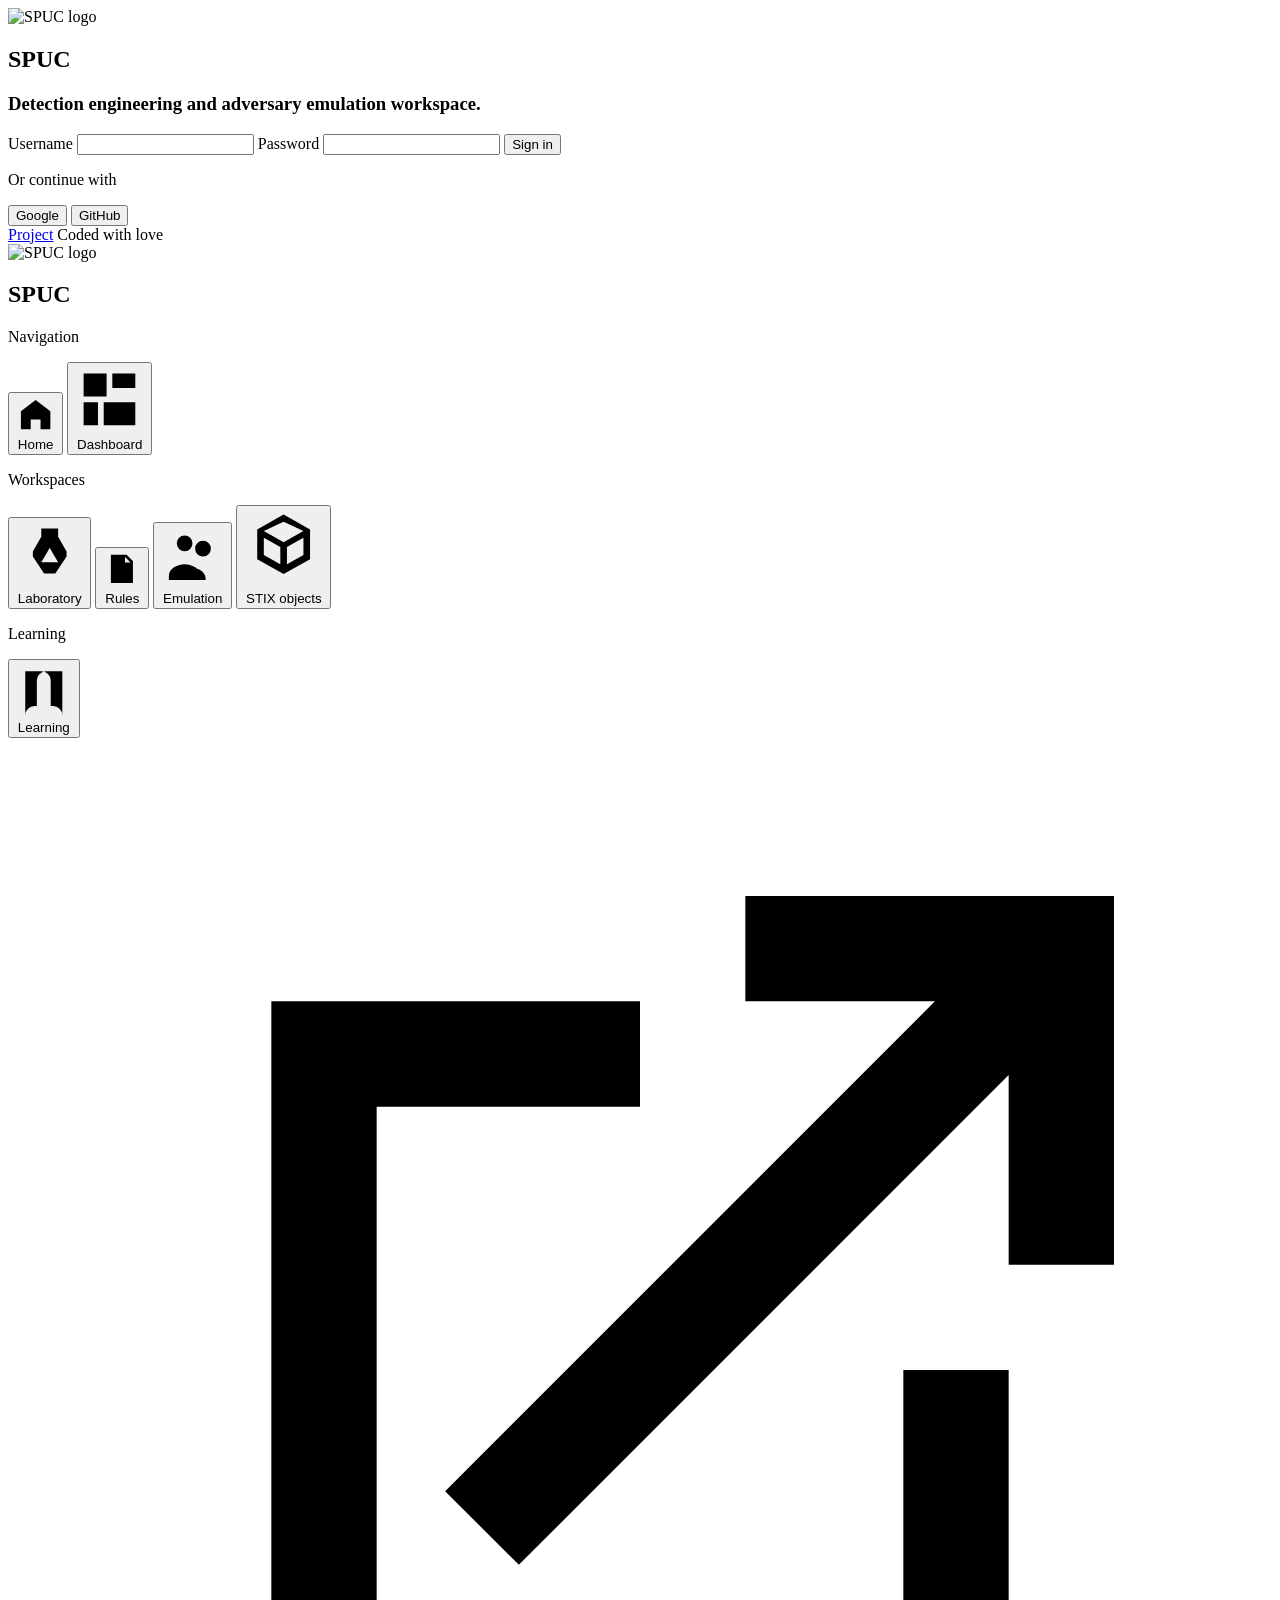
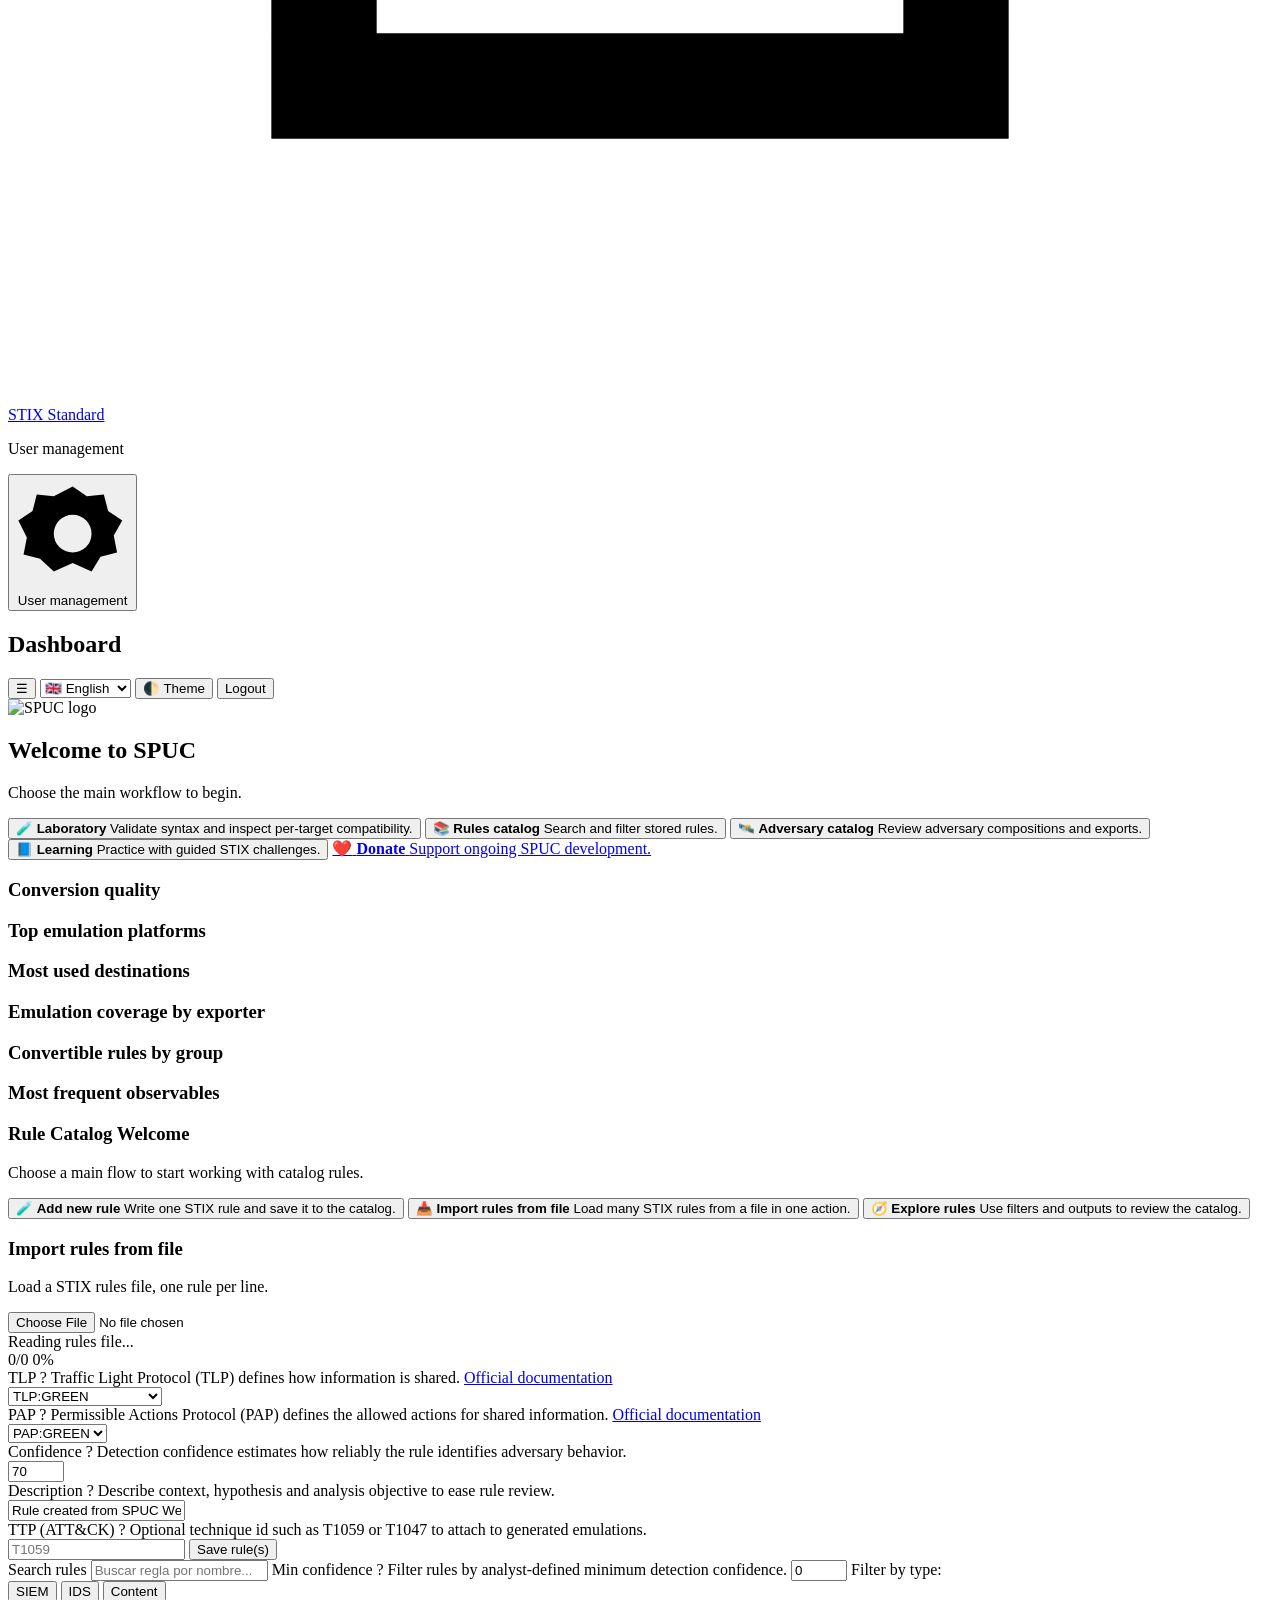
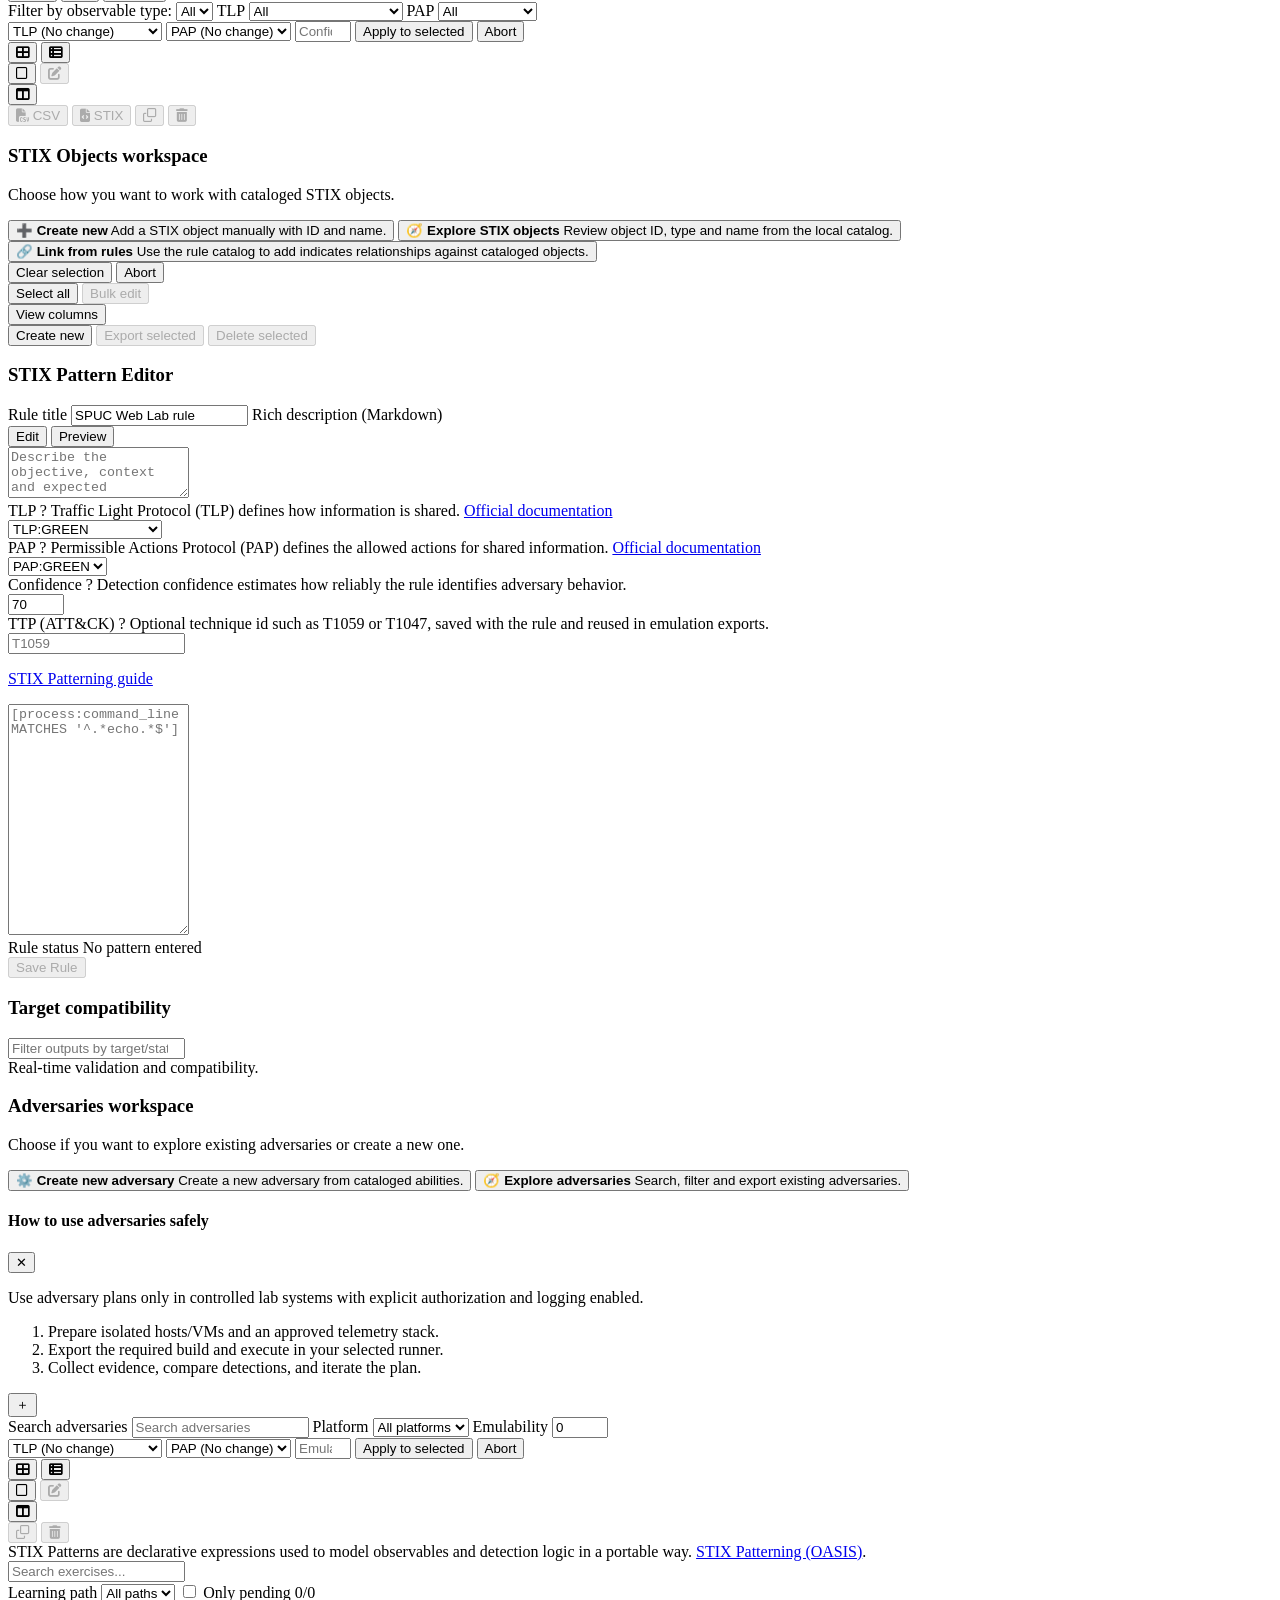
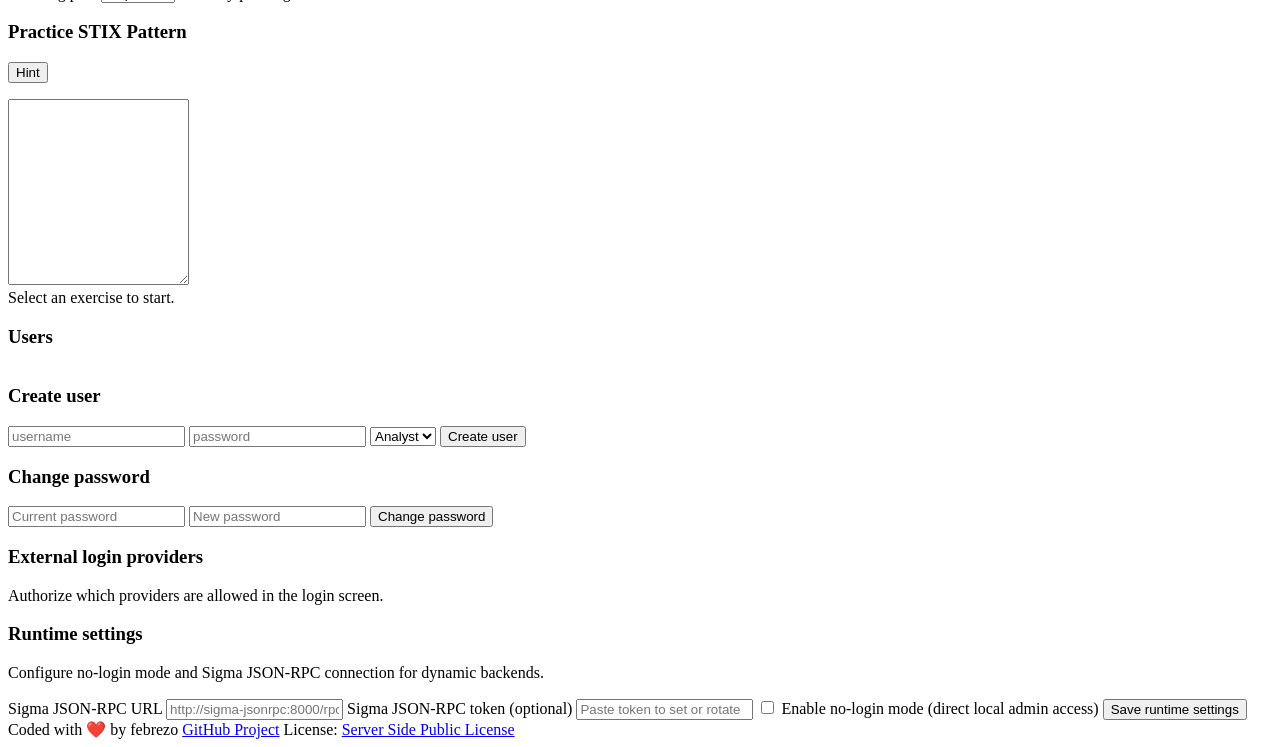
==== src/web/static/index.html @ e59d636f "Refine locale defaults and rule detail accordions" ====
<!doctype html>
<html lang="en">
<head>
  <meta charset="utf-8">
  <meta name="viewport" content="width=device-width, initial-scale=1">
  <title>SPUC: A behavioural IOC mapping lab</title>
  <link rel="stylesheet" href="https://cdnjs.cloudflare.com/ajax/libs/font-awesome/6.5.2/css/all.min.css" crossorigin="anonymous" referrerpolicy="no-referrer">
  <link rel="stylesheet" href="/styles.css">
</head>
<body>
  <div class="ambient ambient-a"></div>
  <div class="ambient ambient-b"></div>

  <main id="login-view" class="login-layout">
    <section class="login-shell">
      <header class="login-brand">
        <div class="login-brand-line">
          <img class="login-logo" src="/assets/logo-sputnik.png" alt="SPUC logo">
          <h1 data-i18n="login.title">SPUC</h1>
        </div>
        <h3 data-i18n="login.subtitle">Detection engineering and adversary emulation workspace.</h3>
      </header>

      <section class="login-card glass">
        <form id="login-form" class="login-form">
          <label for="login-username" data-i18n="login.username">Username</label>
          <input id="login-username" name="username" autocomplete="username" required>

          <label for="login-password" data-i18n="login.password">Password</label>
          <input id="login-password" name="password" type="password" autocomplete="current-password" required>

          <button type="submit" class="btn btn-primary" data-i18n="login.submit">Sign in</button>
        </form>

        <div class="oauth-group">
          <p class="muted" data-i18n="login.oauth">Or continue with</p>
          <div class="oauth-actions">
            <button type="button" class="btn btn-ghost" data-provider="google">Google</button>
            <button type="button" class="btn btn-ghost" data-provider="github">GitHub</button>
          </div>
        </div>

        <p id="login-error" class="error" hidden></p>
      </section>

      <footer class="login-footer muted">
        <span id="footer-copyright"></span>
        <a id="footer-project-link" href="#" target="_blank" rel="noreferrer" data-i18n="login.project">Project</a>
        <a id="footer-license-link" href="#" target="_blank" rel="noreferrer"></a>
        <span data-i18n="login.coded_with_love">Coded with love</span>
        <span id="footer-version"></span>
      </footer>
    </section>
  </main>

  <div id="app-view" class="app-layout hidden">
    <aside class="sidebar glass">
      <div class="sidebar-head">
        <div class="sidebar-brand-line">
          <img class="sidebar-logo" src="/assets/logo-sputnik.png" alt="SPUC logo">
          <h2>SPUC</h2>
        </div>
      </div>
      <nav class="nav-list">
        <section class="nav-section">
          <p class="nav-section-title" data-i18n="nav.section.navigation">Navigation</p>
          <button class="nav-item active" data-route="home">
            <span class="nav-icon" aria-hidden="true"><svg viewBox="0 0 24 24"><path d="M12 3l9 7v11h-6v-6H9v6H3V10l9-7z"/></svg></span>
            <span data-i18n="nav.home">Home</span>
          </button>
          <button class="nav-item" data-route="dashboard">
            <span class="nav-icon" aria-hidden="true"><svg viewBox="0 0 24 24"><path d="M3 3h8v8H3V3zm10 0h8v5h-8V3zM3 13h5v8H3v-8zm7 0h11v8H10v-8z"/></svg></span>
            <span data-i18n="nav.dashboard">Dashboard</span>
          </button>
        </section>
        <section class="nav-section">
          <p class="nav-section-title" data-i18n="nav.section.rules_ops">Workspaces</p>
          <button class="nav-item" data-route="rulelab">
            <span class="nav-icon" aria-hidden="true"><svg viewBox="0 0 24 24"><path d="M9 3h6v3l3 5.2V13l-4 6H10l-4-6v-1.8L9 6V3zm1.9 8.8L9 15h6l-1.9-3.2-1.1-1.9-1.1 1.9z"/></svg></span>
            <span data-i18n="nav.rulelab">Laboratory</span>
          </button>
          <button class="nav-item" data-route="rules">
            <span class="nav-icon" aria-hidden="true"><svg viewBox="0 0 24 24"><path d="M5 3h10l4 4v14H5V3zm9 1.5V8h3.5L14 4.5zM8 12h8v1.8H8V12zm0 4h8v1.8H8V16z"/></svg></span>
            <span data-i18n="nav.rules">Rules</span>
          </button>
          <button class="nav-item" data-route="adversaries">
            <span class="nav-icon" aria-hidden="true"><svg viewBox="0 0 24 24"><path d="M9 10a3 3 0 1 1 0-6 3 3 0 0 1 0 6zm7 2a3 3 0 1 1 0-6 3 3 0 0 1 0 6zM3 21v-1.5C3 16.9 5.9 15 9 15s6 1.9 6 4.5V21H3zm11 0v-1.2c0-1.3-.5-2.4-1.3-3.3 2.3.2 4.3 1.8 4.3 3.9V21h-3z"/></svg></span>
            <span data-i18n="nav.adversaries">Emulation</span>
          </button>
          <button class="nav-item" data-route="stix-objects">
            <span class="nav-icon" aria-hidden="true"><svg viewBox="0 0 24 24"><path d="M12 2l8 4.5v9L12 20l-8-4.5v-9L12 2zm0 2.2L6 7l6 3.4L18 7l-6-2.8zm-6 4.8v5.2l5 2.8v-5.2L6 9zm7 8l5-2.8V9l-5 2.8V17z"/></svg></span>
            <span data-i18n="nav.stix_objects">STIX objects</span>
          </button>
        </section>
        <section class="nav-section">
          <p class="nav-section-title" data-i18n="nav.section.learning">Learning</p>
          <button class="nav-item" data-route="learning">
            <span class="nav-icon" aria-hidden="true"><svg viewBox="0 0 24 24"><path d="M4 4h7a4 4 0 0 1 4 4v11H8a4 4 0 0 0-4 4V4zm16 0h-7a4 4 0 0 0-4 4v11h7a4 4 0 0 1 4 4V4z"/></svg></span>
            <span data-i18n="nav.learning">Learning</span>
          </button>
          <a class="nav-item nav-link" href="https://docs.oasis-open.org/cti/stix/v2.1/cs02/stix-v2.1-cs02.html#_e8slinrhxcc9" target="_blank" rel="noreferrer">
            <span class="nav-icon" aria-hidden="true"><svg viewBox="0 0 24 24"><path d="M14 3h7v7h-2V6.4l-9.3 9.3-1.4-1.4L17.6 5H14V3zM5 5h7v2H7v10h10v-5h2v7H5V5z"/></svg></span>
            <span data-i18n="nav.stix_standard">STIX Standard</span>
          </a>
        </section>
        <section id="admin-nav-section" class="nav-section hidden">
          <p class="nav-section-title" data-i18n="admin.section">User management</p>
          <button class="nav-item" data-route="admin">
            <span class="nav-icon" aria-hidden="true"><svg viewBox="0 0 24 24"><path d="M12 2l3 2.1 3.6-.4.9 3.5 3 2-1.8 3.2.7 3.6-3.5.9L16 20l-4-1.8L8 20l-2.9-2.7-3.5-.9.7-3.6L.5 9.2l3-2 .9-3.5 3.6.4L12 2zm0 6a4 4 0 1 0 0 8 4 4 0 0 0 0-8z"/></svg></span>
            <span data-i18n="nav.admin">User management</span>
          </button>
        </section>
      </nav>

    </aside>

    <div id="sidebar-backdrop" class="sidebar-backdrop hidden"></div>

    <section class="main-shell">
      <header class="topbar glass">
        <div>
          <h1 id="route-title">Dashboard</h1>
          <p id="route-subtitle" class="muted"></p>
        </div>
        <div class="topbar-actions">
          <button id="sidebar-toggle" class="btn btn-ghost sidebar-toggle" aria-label="Toggle menu">☰</button>
          <span id="identity-pill" class="identity-pill muted"></span>
          <select id="locale-select" class="pill-select">
            <option value="en">🇬🇧 English</option>
            <option value="es">🇪🇸 Español</option>
          </select>
          <button id="theme-toggle" class="btn btn-ghost">🌓 <span data-i18n="common.theme">Theme</span></button>
          <button id="logout-button" class="btn btn-danger" data-i18n="common.logout">Logout</button>
        </div>
      </header>

      <section id="panel-home" class="panel active workspace-center-mode">
          <article class="glass rules-welcome-card workspace-chooser-card home-welcome-card">
            <img class="home-logo" src="/assets/logo-sputnik.png" alt="SPUC logo">
            <h2 data-i18n="home.title">Welcome to SPUC</h2>
            <p class="muted" data-i18n="home.subtitle">Choose the main workflow to begin.</p>
            <div class="welcome-stack rules-welcome-actions home-actions">
              <button class="welcome-action welcome-action-row" data-action="welcome-nav" data-route="rulelab">
                <span class="welcome-icon" aria-hidden="true">🧪</span>
                <span class="welcome-copy">
                  <strong data-i18n="home.action.lab">Laboratory</strong>
                  <span class="muted" data-i18n="welcome.lab.desc">Validate syntax and inspect per-target compatibility.</span>
                </span>
              </button>
              <button class="welcome-action welcome-action-row" data-action="welcome-nav" data-route="rules-catalog">
                <span class="welcome-icon" aria-hidden="true">📚</span>
                <span class="welcome-copy">
                  <strong data-i18n="home.action.rules">Rules catalog</strong>
                  <span class="muted" data-i18n="welcome.rules.desc">Search and filter stored rules.</span>
                </span>
              </button>
              <button class="welcome-action welcome-action-row" data-action="welcome-nav" data-route="adversaries-catalog">
                <span class="welcome-icon" aria-hidden="true">🛰️</span>
                <span class="welcome-copy">
                  <strong data-i18n="home.action.adversaries">Adversary catalog</strong>
                  <span class="muted" data-i18n="welcome.adv.desc">Review adversary compositions and exports.</span>
                </span>
              </button>
              <button class="welcome-action welcome-action-row" data-action="welcome-nav" data-route="learning">
                <span class="welcome-icon" aria-hidden="true">📘</span>
                <span class="welcome-copy">
                  <strong data-i18n="home.action.learning">Learning</strong>
                  <span class="muted" data-i18n="welcome.learn.desc">Practice with guided STIX challenges.</span>
                </span>
              </button>
              <a class="welcome-action welcome-action-row home-link" href="https://github.com/sponsors/febrezo" target="_blank" rel="noreferrer">
                <span class="welcome-icon" aria-hidden="true">❤️</span>
                <span class="welcome-copy">
                  <strong data-i18n="home.action.donate">Donate</strong>
                  <span class="muted" data-i18n="home.action.donate.desc">Support ongoing SPUC development.</span>
                </span>
              </a>
            </div>
          </article>
      </section>

      <section id="panel-dashboard" class="panel">
        <article id="welcome-card" class="welcome-card glass"></article>
        <section class="kpi-grid" id="kpi-grid"></section>
        <section class="chart-grid">
          <article class="chart-card glass">
            <header><h3 data-i18n="dashboard.chart.status">Conversion quality</h3></header>
            <div id="status-chart" class="bar-chart"></div>
          </article>
          <article class="chart-card glass">
            <header><h3 data-i18n="dashboard.chart.platforms">Top emulation platforms</h3></header>
            <div id="platform-chart" class="bar-chart"></div>
          </article>
          <article class="chart-card glass">
            <header><h3 data-i18n="dashboard.chart.targets">Most used destinations</h3></header>
            <div id="target-chart" class="bar-chart"></div>
          </article>
          <article class="chart-card glass">
            <header><h3 data-i18n="dashboard.chart.emulation_coverage">Emulation coverage by exporter</h3></header>
            <div id="emulation-coverage-chart" class="bar-chart"></div>
          </article>
          <article class="chart-card glass">
            <header><h3 data-i18n="dashboard.chart.convertible_rules">Convertible rules by group</h3></header>
            <div id="convertible-rules-chart" class="bar-chart"></div>
          </article>
          <article class="chart-card glass">
            <header><h3 data-i18n="dashboard.chart.observables">Most frequent observables</h3></header>
            <div id="observable-chart" class="bar-chart"></div>
          </article>
        </section>
      </section>

      <section id="panel-rules" class="panel">
        <article id="rules-welcome-card" class="glass rules-welcome-card workspace-chooser-card">
          <header>
            <h3 data-i18n="rules.welcome.title">Rule Catalog Welcome</h3>
            <p class="muted" data-i18n="rules.welcome.subtitle">Choose a main flow to start working with catalog rules.</p>
          </header>
          <div class="welcome-stack rules-welcome-actions">
            <button class="welcome-action welcome-action-row" data-action="welcome-nav" data-route="rulelab">
              <span class="welcome-icon" aria-hidden="true">🧪</span>
              <span class="welcome-copy">
                <strong data-i18n="rules.welcome.new.title">Add new rule</strong>
                <span class="muted" data-i18n="rules.welcome.new.desc">Write one STIX rule and save it to the catalog.</span>
              </span>
            </button>
            <button class="welcome-action welcome-action-row" data-action="welcome-nav" data-route="rules-import">
              <span class="welcome-icon" aria-hidden="true">📥</span>
              <span class="welcome-copy">
                <strong data-i18n="rules.welcome.file.title">Import rules from file</strong>
                <span class="muted" data-i18n="rules.welcome.file.desc">Load many STIX rules from a file in one action.</span>
              </span>
            </button>
            <button class="welcome-action welcome-action-row" data-action="welcome-nav" data-route="rules-catalog">
              <span class="welcome-icon" aria-hidden="true">🧭</span>
              <span class="welcome-copy">
                <strong data-i18n="rules.welcome.explore.title">Explore rules</strong>
                <span class="muted" data-i18n="rules.welcome.explore.desc">Use filters and outputs to review the catalog.</span>
              </span>
            </button>
          </div>
        </article>

        <article id="rules-ingest-card" class="glass rules-ingest-card">
          <header>
            <h3 data-i18n="rules.welcome.file.title">Import rules from file</h3>
          </header>
          <p class="muted" data-i18n="rules.import.help">Load a STIX rules file, one rule per line.</p>
          <div id="rules-ingest-file" class="rules-ingest-panel">
            <input id="rules-new-file" type="file" accept=".txt,.stix,.patterns,.md,.csv,.jsonl">
          </div>
          <div id="rules-import-progress" class="rules-import-progress hidden" aria-live="polite">
            <div id="rules-import-status" class="rules-import-status" data-i18n="rules.import.progress.reading">Reading rules file...</div>
            <div class="rules-import-track">
              <span id="rules-import-bar" class="rules-import-bar" style="width:0%"></span>
            </div>
            <div class="rules-import-meta">
              <span id="rules-import-count">0/0</span>
              <span id="rules-import-percent">0%</span>
            </div>
          </div>
          <div class="rules-ingest-meta">
            <label class="rules-filter-field">
              <div class="meta-head">
                <span>TLP</span>
                <span class="help-tip" tabindex="0" aria-label="Info about TLP">
                  <span class="help-tip-icon">?</span>
                  <span class="help-tip-content">
                    <span data-i18n="help.tlp.body">Traffic Light Protocol (TLP) defines how information is shared.</span>
                    <a href="https://www.first.org/tlp/" target="_blank" rel="noreferrer" data-i18n="help.official_doc">Official documentation</a>
                  </span>
                </span>
              </div>
              <select id="rules-new-tlp" class="level-select tlp-select level-green" data-action="level-select">
                <option value="TLP:CLEAR">TLP:CLEAR</option>
                <option value="TLP:GREEN" selected>TLP:GREEN</option>
                <option value="TLP:AMBER">TLP:AMBER</option>
                <option value="TLP:AMBER+STRICT">TLP:AMBER+STRICT</option>
                <option value="TLP:RED">TLP:RED</option>
              </select>
            </label>
            <label class="rules-filter-field">
              <div class="meta-head">
                <span>PAP</span>
                <span class="help-tip" tabindex="0" aria-label="Info about PAP">
                  <span class="help-tip-icon">?</span>
                  <span class="help-tip-content">
                    <span data-i18n="help.pap.body">Permissible Actions Protocol (PAP) defines the allowed actions for shared information.</span>
                    <a href="https://www.cisa.gov/resources-tools/resources/tlp-and-pap-overview" target="_blank" rel="noreferrer" data-i18n="help.official_doc">Official documentation</a>
                  </span>
                </span>
              </div>
              <select id="rules-new-pap" class="level-select pap-select level-green" data-action="level-select">
                <option value="PAP:CLEAR">PAP:CLEAR</option>
                <option value="PAP:GREEN" selected>PAP:GREEN</option>
                <option value="PAP:AMBER">PAP:AMBER</option>
                <option value="PAP:RED">PAP:RED</option>
              </select>
            </label>
            <label>
              <div class="meta-head">
                <span data-i18n="rulelab.confidence">Confidence</span>
                <span class="help-tip" tabindex="0" aria-label="Info about detection confidence">
                  <span class="help-tip-icon">?</span>
                  <span class="help-tip-content">
                    <span data-i18n="help.confidence.body">Detection confidence estimates how reliably the rule identifies adversary behavior.</span>
                  </span>
                </span>
              </div>
              <input id="rules-new-confidence" type="number" min="0" max="100" value="70">
            </label>
            <label>
              <div class="meta-head">
                <span data-i18n="rulelab.description">Description</span>
                <span class="help-tip" tabindex="0" aria-label="Info about description">
                  <span class="help-tip-icon">?</span>
                  <span class="help-tip-content">
                    <span data-i18n="help.description.body">Describe context, hypothesis and analysis objective to ease rule review.</span>
                  </span>
                </span>
              </div>
              <input id="rules-new-description" value="Rule created from SPUC Web Rules">
            </label>
            <label>
              <div class="meta-head">
                <span>TTP (ATT&CK)</span>
                <span class="help-tip" tabindex="0" aria-label="Info about TTP">
                  <span class="help-tip-icon">?</span>
                  <span class="help-tip-content">
                    <span>Optional technique id such as T1059 or T1047 to attach to generated emulations.</span>
                  </span>
                </span>
              </div>
              <input id="rules-new-ttp" list="ttp-options" placeholder="T1059">
            </label>
            <button id="rules-new-save" class="btn btn-success" data-i18n="rules.save_many">Save rule(s)</button>
          </div>
        </article>

        <section id="rules-explore-shell">
          <div class="toolbar-card glass rules-toolbar-modern">
            <label class="rules-filter-field">
              <span data-i18n="rules.search">Search rules</span>
              <input id="rules-search" type="search" data-i18n-placeholder="rules.search" placeholder="Buscar regla por nombre..." list="rules-name-options">
              <datalist id="rules-name-options"></datalist>
            </label>
            <label class="rules-filter-field">
              <span class="meta-head">
                <span data-i18n="rules.min_confidence">Min confidence</span>
                <span class="help-tip" tabindex="0" aria-label="Info about confidence">
                  <span class="help-tip-icon">?</span>
                  <span class="help-tip-content">
                    <span data-i18n="help.confidence.filter">Filter rules by analyst-defined minimum detection confidence.</span>
                  </span>
                </span>
              </span>
              <input id="rules-min-confidence" type="number" min="0" max="100" value="0" aria-label="min confidence">
            </label>
            <label class="rules-filter-field rules-filter-group">
              <span data-i18n="rules.filter_by_type">Filter by type:</span>
              <div class="rules-type-row">
                <button class="btn btn-ghost active" data-action="rules-type-toggle" data-type="siem">SIEM</button>
                <button class="btn btn-ghost active" data-action="rules-type-toggle" data-type="ids">IDS</button>
                <button class="btn btn-ghost active" data-action="rules-type-toggle" data-type="content" data-i18n="rules.type.content">Content</button>
              </div>
            </label>
            <label class="rules-filter-field">
              <span data-i18n="rules.filter_by_observable">Filter by observable type:</span>
              <select id="rules-filter-observable">
                <option value="" data-i18n="common.all">All</option>
              </select>
            </label>
            <label class="rules-filter-field">
              <span>TLP</span>
              <select id="rules-filter-tlp" class="level-select tlp-select level-clear">
                <option value="ALL" selected data-i18n="common.all">All</option>
                <option value="TLP:CLEAR">TLP:CLEAR</option>
                <option value="TLP:GREEN">TLP:GREEN</option>
                <option value="TLP:AMBER">TLP:AMBER</option>
                <option value="TLP:AMBER+STRICT">TLP:AMBER+STRICT</option>
                <option value="TLP:RED">TLP:RED</option>
              </select>
            </label>
            <label class="rules-filter-field">
              <span>PAP</span>
              <select id="rules-filter-pap" class="level-select pap-select level-clear">
                <option value="ALL" selected data-i18n="common.all">All</option>
                <option value="PAP:CLEAR">PAP:CLEAR</option>
                <option value="PAP:GREEN">PAP:GREEN</option>
                <option value="PAP:AMBER">PAP:AMBER</option>
                <option value="PAP:RED">PAP:RED</option>
              </select>
            </label>
          </div>
          <article class="table-card glass">
            <div class="rules-bulk-actions">
              <div id="rules-bulk-edit" class="rules-bulk-edit hidden">
                <span id="rules-bulk-count" class="muted"></span>
                <select id="rules-bulk-tlp" class="level-select tlp-select level-clear">
                  <option value="KEEP" data-i18n="rules.bulk.tlp_keep">TLP (No change)</option>
                  <option value="TLP:CLEAR">TLP:CLEAR</option>
                  <option value="TLP:GREEN">TLP:GREEN</option>
                  <option value="TLP:AMBER">TLP:AMBER</option>
                  <option value="TLP:AMBER+STRICT">TLP:AMBER+STRICT</option>
                  <option value="TLP:RED">TLP:RED</option>
                </select>
                <select id="rules-bulk-pap" class="level-select pap-select level-clear">
                  <option value="KEEP" data-i18n="rules.bulk.pap_keep">PAP (No change)</option>
                  <option value="PAP:CLEAR">PAP:CLEAR</option>
                  <option value="PAP:GREEN">PAP:GREEN</option>
                  <option value="PAP:AMBER">PAP:AMBER</option>
                  <option value="PAP:RED">PAP:RED</option>
                </select>
                <input id="rules-bulk-confidence" type="number" min="0" max="100" data-i18n-placeholder="rules.bulk.confidence.placeholder" placeholder="Confidence">
                <button id="rules-bulk-apply" class="btn btn-primary" data-i18n="rules.bulk.apply">Apply to selected</button>
                <button id="rules-bulk-cancel" class="btn btn-danger" data-action="rules-bulk-cancel" data-i18n="rules.bulk.cancel">Abort</button>
              </div>
              <div class="rules-actions-left">
                <div class="rules-view-mode" role="group" aria-label="Rule view mode">
                  <button id="rules-view-cards" class="btn btn-ghost icon-only active" data-action="rules-view-mode" data-mode="cards" data-i18n-title="rules.view.cards" aria-label="Cards" title="Cards"><i class="fa-solid fa-table-cells-large" aria-hidden="true"></i></button>
                  <button id="rules-view-table" class="btn btn-ghost icon-only" data-action="rules-view-mode" data-mode="table" data-i18n-title="rules.view.table" aria-label="Table" title="Table"><i class="fa-solid fa-table-list" aria-hidden="true"></i></button>
                </div>
                <button id="rules-select-all-toggle" class="btn btn-ghost icon-only" data-action="rules-select-all-toggle" data-i18n-title="rules.bulk.select_all" aria-label="Select all" title="Select all"><i class="fa-regular fa-square" aria-hidden="true"></i></button>
                <button id="rules-bulk-toggle" class="btn btn-ghost icon-only" data-action="rules-bulk-toggle" data-i18n-title="rules.bulk.enable" aria-label="Bulk edit" title="Bulk edit" disabled><i class="fa-solid fa-pen-to-square" aria-hidden="true"></i></button>
                <div class="column-picker">
                  <button id="rules-columns-toggle" class="btn btn-ghost icon-only" data-action="rules-columns-toggle" data-i18n-title="common.show_hide_columns" aria-label="View columns" title="View columns"><i class="fa-solid fa-table-columns" aria-hidden="true"></i></button>
                  <div id="rules-columns-menu" class="column-menu hidden"></div>
                </div>
              </div>
              <div class="rules-actions-right">
                <button id="rules-export-selected-csv" class="btn btn-success" data-action="rules-export-selected-csv" data-i18n-title="rules.export_selected.download_csv" aria-label="CSV" title="CSV" disabled><i class="fa-solid fa-file-csv" aria-hidden="true"></i> CSV</button>
                <button id="rules-export-selected-stix" class="btn btn-warning" data-action="rules-export-selected-stix" data-i18n-title="rules.export_selected.download_bundle" aria-label="STIX" title="STIX" disabled><i class="fa-solid fa-file-code" aria-hidden="true"></i> STIX</button>
                <button id="rules-duplicate-selected" class="btn btn-ghost icon-only" data-action="rules-duplicate-selected" aria-label="Duplicate selected" title="Duplicate selected" disabled><i class="fa-regular fa-clone" aria-hidden="true"></i></button>
                <button id="rules-delete-selected" class="btn btn-danger icon-only" data-i18n-title="rules.bulk.delete_selected" aria-label="Delete selected" title="Delete selected" disabled><i class="fa-solid fa-trash-can" aria-hidden="true"></i></button>
              </div>
            </div>
            <div class="table-meta" id="rules-meta"></div>
            <div class="table-wrap" id="rules-table-wrap"><table id="rules-table"></table></div>
            <div id="rules-cards" class="rules-cards hidden"></div>
            <div class="pager" id="rules-pager"></div>
          </article>
        </section>
      </section>

      <section id="panel-stix-objects" class="panel">
        <article id="stix-objects-welcome-card" class="glass rules-welcome-card workspace-chooser-card">
          <header>
            <h3 data-i18n="stix_objects.welcome.title">STIX Objects workspace</h3>
            <p class="muted" data-i18n="stix_objects.welcome.subtitle">Choose how you want to work with cataloged STIX objects.</p>
          </header>
          <div class="welcome-stack rules-welcome-actions">
            <button class="welcome-action welcome-action-row" data-action="stix-create-open">
              <span class="welcome-icon" aria-hidden="true">➕</span>
              <span class="welcome-copy">
                <strong data-i18n="stix_objects.welcome.create.title">Create new</strong>
                <span class="muted" data-i18n="stix_objects.welcome.create.desc">Add a STIX object manually with ID and name.</span>
              </span>
            </button>
            <button class="welcome-action welcome-action-row" data-action="welcome-nav" data-route="stix-objects-catalog">
              <span class="welcome-icon" aria-hidden="true">🧭</span>
              <span class="welcome-copy">
                <strong data-i18n="stix_objects.welcome.catalog.title">Explore STIX objects</strong>
                <span class="muted" data-i18n="stix_objects.welcome.catalog.desc">Review object ID, type and name from the local catalog.</span>
              </span>
            </button>
            <button class="welcome-action welcome-action-row" data-action="welcome-nav" data-route="rules-catalog">
              <span class="welcome-icon" aria-hidden="true">🔗</span>
              <span class="welcome-copy">
                <strong data-i18n="stix_objects.welcome.link_rules.title">Link from rules</strong>
                <span class="muted" data-i18n="stix_objects.welcome.link_rules.desc">Use the rule catalog to add indicates relationships against cataloged objects.</span>
              </span>
            </button>
          </div>
        </article>
        <section id="stix-objects-catalog-shell" class="stack">
          <article class="table-card glass stix-objects-card">
            <div class="rules-bulk-actions stix-bulk-actions">
              <div id="stix-bulk-edit" class="rules-bulk-edit hidden">
                <span id="stix-bulk-count" class="muted"></span>
                <button id="stix-bulk-clear" class="btn btn-danger" data-action="stix-bulk-clear" data-i18n="common.clear_selection">Clear selection</button>
                <button id="stix-bulk-cancel" class="btn btn-danger" data-action="stix-bulk-cancel" data-i18n="rules.bulk.cancel">Abort</button>
              </div>
              <div class="stix-actions-left">
                <button id="stix-select-all-toggle" class="btn btn-ghost" data-action="stix-select-all-toggle" data-i18n="rules.bulk.select_all">Select all</button>
                <button id="stix-bulk-toggle" class="btn btn-ghost" data-action="stix-bulk-toggle" data-i18n="rules.bulk.enable" disabled>Bulk edit</button>
                <div class="column-picker">
                  <button id="stix-columns-toggle" class="btn btn-ghost" data-action="stix-columns-toggle" data-i18n="common.show_hide_columns">View columns</button>
                  <div id="stix-columns-menu" class="column-menu hidden"></div>
                </div>
              </div>
              <div class="stix-actions-right">
                <button id="stix-create-open" class="btn btn-success" data-action="stix-create-open" data-i18n="stix_objects.create">Create new</button>
                <button id="stix-export-selected" class="btn btn-success" data-action="stix-export-selected" data-i18n="rules.bulk.export_selected" disabled>Export selected</button>
                <button id="stix-delete-selected" class="btn btn-danger" data-action="stix-delete-selected" data-i18n="rules.bulk.delete_selected" disabled>Delete selected</button>
              </div>
            </div>
            <div class="table-meta" id="stix-objects-meta"></div>
            <div class="table-wrap"><table id="stix-objects-table"></table></div>
          </article>
        </section>
      </section>

      <section id="panel-rulelab" class="panel">
        <div class="rulelab-grid">
          <article class="editor-card glass">
            <header>
              <h3 data-i18n="rulelab.editor.title">STIX Pattern Editor</h3>
            </header>
            <div class="rulelab-toolbar">
              <div class="metadata-grid">
                <label>
                  <span data-i18n="rulelab.title">Rule title</span>
                  <input
                    id="rulelab-title"
                    data-i18n-placeholder="rulelab.title.placeholder"
                    placeholder="Rule title for catalog"
                    value="SPUC Web Lab rule"
                  >
                </label>
                <label>
                  <span data-i18n="rulelab.description_md">Rich description (Markdown)</span>
                  <div class="markdown-editor" data-md-editor="rulelab-description">
                    <div class="markdown-editor-tabs">
                      <button type="button" class="btn btn-ghost active" data-action="markdown-tab" data-editor="rulelab-description" data-tab="edit" data-i18n="markdown.edit">Edit</button>
                      <button type="button" class="btn btn-ghost" data-action="markdown-tab" data-editor="rulelab-description" data-tab="preview" data-i18n="markdown.preview">Preview</button>
                    </div>
                    <textarea
                      id="rulelab-description"
                      class="markdown-editor-input"
                      rows="3"
                      data-i18n-placeholder="rulelab.description.placeholder"
                      placeholder="Describe the objective, context and expected telemetry in Markdown."
                    ></textarea>
                    <article id="rulelab-description-preview" class="markdown-preview hidden"></article>
                  </div>
                </label>
                <div class="trust-row">
                  <div class="trust-item">
                    <div class="meta-head">
                      <span>TLP</span>
                      <span class="help-tip" tabindex="0" aria-label="Info about TLP">
                        <span class="help-tip-icon">?</span>
                        <span class="help-tip-content">
                          <span data-i18n="help.tlp.body">Traffic Light Protocol (TLP) defines how information is shared.</span>
                          <a href="https://www.first.org/tlp/" target="_blank" rel="noreferrer" data-i18n="help.official_doc">Official documentation</a>
                        </span>
                      </span>
                    </div>
                    <select id="rulelab-tlp" class="level-select tlp-select level-green" data-action="level-select">
                      <option value="TLP:CLEAR">TLP:CLEAR</option>
                      <option value="TLP:GREEN" selected>TLP:GREEN</option>
                      <option value="TLP:AMBER">TLP:AMBER</option>
                      <option value="TLP:AMBER+STRICT">TLP:AMBER+STRICT</option>
                      <option value="TLP:RED">TLP:RED</option>
                    </select>
                  </div>
                  <div class="trust-item">
                    <div class="meta-head">
                      <span>PAP</span>
                      <span class="help-tip" tabindex="0" aria-label="Info about PAP">
                        <span class="help-tip-icon">?</span>
                        <span class="help-tip-content">
                          <span data-i18n="help.pap.body">Permissible Actions Protocol (PAP) defines the allowed actions for shared information.</span>
                          <a href="https://www.cisa.gov/resources-tools/resources/tlp-and-pap-overview" target="_blank" rel="noreferrer" data-i18n="help.official_doc">Official documentation</a>
                        </span>
                      </span>
                    </div>
                    <select id="rulelab-pap" class="level-select pap-select level-green" data-action="level-select">
                      <option value="PAP:CLEAR">PAP:CLEAR</option>
                      <option value="PAP:GREEN" selected>PAP:GREEN</option>
                      <option value="PAP:AMBER">PAP:AMBER</option>
                      <option value="PAP:RED">PAP:RED</option>
                    </select>
                  </div>
                  <label class="trust-item">
                    <div class="meta-head">
                      <span data-i18n="rulelab.confidence">Confidence</span>
                      <span class="help-tip" tabindex="0" aria-label="Info about detection confidence">
                        <span class="help-tip-icon">?</span>
                        <span class="help-tip-content">
                          <span data-i18n="help.confidence.body">Detection confidence estimates how reliably the rule identifies adversary behavior.</span>
                        </span>
                      </span>
                    </div>
                    <input id="rulelab-confidence" type="number" min="0" max="100" value="70">
                  </label>
                  <label class="trust-item">
                    <div class="meta-head">
                      <span>TTP (ATT&CK)</span>
                      <span class="help-tip" tabindex="0" aria-label="Info about TTP">
                        <span class="help-tip-icon">?</span>
                        <span class="help-tip-content">
                          <span>Optional technique id such as T1059 or T1047, saved with the rule and reused in emulation exports.</span>
                        </span>
                      </span>
                    </div>
                    <input id="rulelab-ttp" list="ttp-options" placeholder="T1059">
                  </label>
                </div>
              </div>
            </div>
            <p class="muted rulelab-doc-link">
              <a href="https://docs.oasis-open.org/cti/stix/v2.1/cs02/stix-v2.1-cs02.html#_e8slinrhxcc9" target="_blank" rel="noreferrer" data-i18n="rulelab.guide">STIX Patterning guide</a>
            </p>
            <div id="rulelab-editor-shell" class="rulelab-editor-shell editor-neutral">
              <pre id="rulelab-highlight" class="syntax-overlay" aria-hidden="true"></pre>
              <textarea id="rulelab-input" class="rulelab-input" rows="15" spellcheck="false" placeholder="[process:command_line MATCHES '^.*echo.*$']"></textarea>
              <div id="rulelab-autocomplete" class="autocomplete-list" hidden></div>
            </div>
            <div class="rulelab-status-row">
              <div id="rulelab-pattern-status" class="rulelab-pattern-status rulelab-pattern-status-empty">
                <span class="rulelab-pattern-status-label" data-i18n="rulelab.pattern_status.label">Rule status</span>
                <span id="rulelab-pattern-status-text" class="rulelab-pattern-status-value" data-i18n="rulelab.pattern_status.empty">No pattern entered</span>
              </div>
              <button id="rulelab-save" class="btn btn-success" data-i18n="rulelab.save" disabled>Save Rule</button>
            </div>
            <div class="compatibility-inline">
              <header class="compatibility-header">
                <h3 data-i18n="rulelab.compatibility.panel">Target compatibility</h3>
                <input
                  id="rulelab-compat-filter"
                  type="search"
                  data-i18n-placeholder="rulelab.compatibility.filter.placeholder"
                  placeholder="Filter outputs by target/status/summary"
                >
              </header>
              <div id="rulelab-compat-meta" class="muted compatibility-meta"></div>
              <div id="rulelab-status" class="status-box muted" data-i18n="rulelab.status.live">Real-time validation and compatibility.</div>
              <div id="compatibility-stack" class="compatibility-stack"></div>
              <div id="compatibility-list" class="compatibility-list"></div>
            </div>
          </article>
        </div>
      </section>

      <datalist id="ttp-options">
        <option value="T1059"></option>
        <option value="T1047"></option>
        <option value="T1053"></option>
        <option value="T1105"></option>
        <option value="T1027"></option>
      </datalist>

      <section id="panel-adversaries" class="panel">
        <article id="adversaries-welcome-card" class="glass rules-welcome-card workspace-chooser-card">
          <header>
            <h3 data-i18n="adversaries.welcome.title">Adversaries workspace</h3>
            <p class="muted" data-i18n="adversaries.welcome.subtitle">Choose if you want to explore existing adversaries or create a new one.</p>
          </header>
          <div class="welcome-stack rules-welcome-actions">
            <button class="welcome-action welcome-action-row" data-action="welcome-nav" data-route="adversaries-create">
              <span class="welcome-icon" aria-hidden="true">⚙️</span>
              <span class="welcome-copy">
                <strong data-i18n="adversaries.welcome.create.title">Create new adversary</strong>
                <span class="muted" data-i18n="adversaries.welcome.create.desc">Create a new adversary from cataloged abilities.</span>
              </span>
            </button>
            <button class="welcome-action welcome-action-row" data-action="welcome-nav" data-route="adversaries-catalog">
              <span class="welcome-icon" aria-hidden="true">🧭</span>
              <span class="welcome-copy">
                <strong data-i18n="adversaries.welcome.catalog.title">Explore adversaries</strong>
                <span class="muted" data-i18n="adversaries.welcome.catalog.desc">Search, filter and export existing adversaries.</span>
              </span>
            </button>
          </div>
        </article>

        <section id="adversaries-catalog-shell" class="stack">
          <article id="adversaries-safety-toast" class="glass adversary-safety-toast">
            <div class="adversary-safety-head">
              <h4 data-i18n="adversaries.tutorial.title">How to use adversaries safely</h4>
              <button
                type="button"
                class="icon-btn"
                data-action="adversary-safety-dismiss"
                data-i18n-title="adversaries.tutorial.dismiss"
                title="Dismiss"
                aria-label="Dismiss"
              >✕</button>
            </div>
            <p class="muted" data-i18n="adversaries.tutorial.body">Use adversary plans only in controlled lab systems with explicit authorization and logging enabled.</p>
            <ol class="hint-steps compact">
              <li data-i18n="adversaries.tutorial.step1">Prepare isolated hosts/VMs and an approved telemetry stack.</li>
              <li data-i18n="adversaries.tutorial.step2">Export the required build and execute in your selected runner.</li>
              <li data-i18n="adversaries.tutorial.step3">Collect evidence, compare detections, and iterate the plan.</li>
            </ol>
          </article>
          <article class="glass table-card">
            <header class="catalog-head-row catalog-head-row-actions-only">
              <span class="catalog-head-spacer" aria-hidden="true"></span>
              <button id="adversaries-create-open" class="btn btn-primary icon-only" data-i18n-title="adversaries.create.submit" title="Create new adversary" aria-label="Create new adversary">＋</button>
            </header>
            <div class="toolbar-card adversaries-toolbar-modern">
              <label class="rules-filter-field">
                <span data-i18n="adversaries.search">Search adversaries</span>
                <input id="adversaries-search" type="search" data-i18n-placeholder="adversaries.search" placeholder="Search adversaries">
              </label>
              <label class="rules-filter-field">
                <span data-i18n="adversaries.platform">Platform</span>
                <select id="adversaries-platform">
                  <option value="" data-i18n="common.all_platforms">All platforms</option>
                </select>
              </label>
              <label class="rules-filter-field">
                <span data-i18n="adversaries.min_confidence">Emulability</span>
                <input id="adversaries-min-confidence" type="number" min="0" max="100" value="0" data-i18n-placeholder="adversaries.min_confidence" placeholder="Emulability">
              </label>
            </div>
            <div class="rules-bulk-actions adversaries-bulk-actions">
              <div id="adversaries-bulk-edit" class="rules-bulk-edit hidden">
                <span id="adversaries-bulk-count" class="muted"></span>
                <select id="adversaries-bulk-tlp" class="level-select tlp-select level-clear">
                  <option value="KEEP" data-i18n="adversaries.bulk.tlp_keep">TLP (No change)</option>
                  <option value="TLP:CLEAR">TLP:CLEAR</option>
                  <option value="TLP:GREEN">TLP:GREEN</option>
                  <option value="TLP:AMBER">TLP:AMBER</option>
                  <option value="TLP:AMBER+STRICT">TLP:AMBER+STRICT</option>
                  <option value="TLP:RED">TLP:RED</option>
                </select>
                <select id="adversaries-bulk-pap" class="level-select pap-select level-clear">
                  <option value="KEEP" data-i18n="adversaries.bulk.pap_keep">PAP (No change)</option>
                  <option value="PAP:CLEAR">PAP:CLEAR</option>
                  <option value="PAP:GREEN">PAP:GREEN</option>
                  <option value="PAP:AMBER">PAP:AMBER</option>
                  <option value="PAP:RED">PAP:RED</option>
                </select>
                <input id="adversaries-bulk-confidence" type="number" min="0" max="100" data-i18n-placeholder="adversaries.bulk.confidence.placeholder" placeholder="Emulability">
                <button id="adversaries-bulk-apply" class="btn btn-primary" data-i18n="adversaries.bulk.apply">Apply to selected</button>
                <button id="adversaries-bulk-cancel" class="btn btn-danger" data-action="adversaries-bulk-cancel" data-i18n="adversaries.bulk.cancel">Abort</button>
              </div>
              <div class="adversaries-actions-left">
                <div class="rules-view-mode" role="group" aria-label="Adversary view mode">
                  <button id="adversaries-view-cards" class="btn btn-ghost icon-only active" data-action="adversaries-view-mode" data-mode="cards" data-i18n-title="rules.view.cards" aria-label="Cards" title="Cards"><i class="fa-solid fa-table-cells-large" aria-hidden="true"></i></button>
                  <button id="adversaries-view-table" class="btn btn-ghost icon-only" data-action="adversaries-view-mode" data-mode="table" data-i18n-title="rules.view.table" aria-label="Table" title="Table"><i class="fa-solid fa-table-list" aria-hidden="true"></i></button>
                </div>
                <button id="adversaries-select-all-toggle" class="btn btn-ghost icon-only" data-action="adversaries-select-all-toggle" data-i18n-title="adversaries.bulk.select_all" aria-label="Select all" title="Select all"><i class="fa-regular fa-square" aria-hidden="true"></i></button>
                <button id="adversaries-bulk-toggle" class="btn btn-ghost icon-only" data-action="adversaries-bulk-toggle" data-i18n-title="adversaries.bulk.enable" aria-label="Bulk edit" title="Bulk edit" disabled><i class="fa-solid fa-pen-to-square" aria-hidden="true"></i></button>
                <div class="column-picker">
                  <button id="adversaries-columns-toggle" class="btn btn-ghost icon-only" data-action="adversaries-columns-toggle" data-i18n-title="common.show_hide_columns" aria-label="View columns" title="View columns"><i class="fa-solid fa-table-columns" aria-hidden="true"></i></button>
                  <div id="adversaries-columns-menu" class="column-menu hidden"></div>
                </div>
              </div>
              <div class="adversaries-actions-right">
                <button id="adversaries-duplicate-selected" class="btn btn-ghost icon-only" data-action="adversaries-duplicate-selected" aria-label="Duplicate selected" title="Duplicate selected" disabled><i class="fa-regular fa-clone" aria-hidden="true"></i></button>
                <button id="adversaries-delete-selected" class="btn btn-danger icon-only" data-i18n-title="adversaries.bulk.delete_selected" aria-label="Delete selected" title="Delete selected" disabled><i class="fa-solid fa-trash-can" aria-hidden="true"></i></button>
              </div>
            </div>
            <div class="table-meta" id="adversaries-meta"></div>
            <div class="table-wrap" id="adversaries-table-wrap"><table id="adversaries-table"></table></div>
            <div id="adversaries-cards" class="rules-cards hidden"></div>
            <div class="pager" id="adversaries-pager"></div>
          </article>
        </section>
      </section>

      <section id="panel-learning" class="panel">
        <article class="learning-intro glass">
          <span data-i18n="learning.intro.body">STIX Patterns are declarative expressions used to model observables and detection logic in a portable way.</span>
          <a href="https://docs.oasis-open.org/cti/stix/v2.1/cs02/stix-v2.1-cs02.html#_e8slinrhxcc9" target="_blank" rel="noreferrer" data-i18n="learning.intro.link">STIX Patterning (OASIS)</a>.
        </article>
        <article class="learning-toolbar glass">
          <input id="learning-search" type="search" data-i18n-placeholder="learning.search.placeholder" placeholder="Search exercises...">
          <div class="learning-toolbar-controls">
            <label class="learning-toggle learning-path-toggle">
              <span data-i18n="learning.paths.label">Learning path</span>
              <select id="learning-path">
                <option value="" data-i18n="learning.paths.all">All paths</option>
              </select>
            </label>
            <label class="learning-toggle learning-pending-toggle">
              <input id="learning-only-pending" type="checkbox">
              <span data-i18n="learning.only_pending">Only pending</span>
            </label>
            <span id="learning-progress" class="badge success">0/0</span>
          </div>
        </article>
        <section id="learning-paths-summary" class="learning-paths-summary"></section>
        <div class="learning-workspace">
          <section class="learning-exercise-list" id="challenges-grid"></section>
        </div>
        <article id="learning-practice" class="editor-card glass hidden">
          <header class="learning-practice-header">
            <h3 id="learning-practice-title" data-i18n="learning.practice.title">Practice STIX Pattern</h3>
            <div class="editor-actions">
              <button id="learning-hint" class="btn btn-warning hidden" data-i18n="learning.hint">Hint</button>
            </div>
          </header>
          <p id="learning-goal" class="muted"></p>
          <div id="learning-editor-shell" class="rulelab-editor-shell editor-neutral">
            <pre id="learning-highlight" class="syntax-overlay" aria-hidden="true"></pre>
            <textarea id="learning-input" class="rulelab-input" rows="12" spellcheck="false"></textarea>
            <div id="learning-autocomplete" class="autocomplete-list" hidden></div>
          </div>
          <div id="learning-status" class="status-box muted" data-i18n="learning.status.select">Select an exercise to start.</div>
        </article>
      </section>

      <section id="panel-admin" class="panel">
        <div class="split-layout">
          <article class="glass table-card">
            <header><h3 data-i18n="admin.users.title">Users</h3></header>
            <div class="table-wrap"><table id="admin-users-table"></table></div>
          </article>

          <article class="glass form-card stack">
            <section>
              <h3 data-i18n="admin.create.title">Create user</h3>
              <form id="admin-create-user" class="stack">
                <input id="admin-new-username" data-i18n-placeholder="admin.create.username" placeholder="username" required>
                <input id="admin-new-password" type="password" data-i18n-placeholder="admin.create.password" placeholder="password" required>
                <select id="admin-new-role">
                  <option value="analyst" data-i18n="admin.role.analyst">Analyst</option>
                  <option value="admin" data-i18n="admin.role.admin">Admin</option>
                </select>
                <button type="submit" class="btn btn-primary" data-i18n="admin.create.submit">Create user</button>
              </form>
            </section>
            <section>
              <h3 data-i18n="admin.password.title">Change password</h3>
              <form id="admin-change-password" class="stack">
                <input id="admin-current-password" type="password" data-i18n-placeholder="admin.password.current" placeholder="Current password">
                <input id="admin-next-password" type="password" data-i18n-placeholder="admin.password.new" placeholder="New password" required>
                <button type="submit" class="btn btn-warning" data-i18n="admin.password.submit">Change password</button>
              </form>
            </section>
            <section>
              <h3 data-i18n="admin.oauth.title">External login providers</h3>
              <p class="muted" data-i18n="admin.oauth.subtitle">Authorize which providers are allowed in the login screen.</p>
              <div id="admin-oauth-providers" class="admin-oauth-list"></div>
            </section>
            <section>
              <h3 data-i18n="admin.settings.title">Runtime settings</h3>
              <p class="muted" data-i18n="admin.settings.subtitle">Configure no-login mode and Sigma JSON-RPC connection for dynamic backends.</p>
              <form id="admin-runtime-settings" class="stack">
                <label>
                  <span data-i18n="admin.settings.sigma_url">Sigma JSON-RPC URL</span>
                  <input id="admin-sigma-rpc-url" placeholder="http://sigma-jsonrpc:8000/rpc">
                </label>
                <label>
                  <span data-i18n="admin.settings.sigma_token">Sigma JSON-RPC token (optional)</span>
                  <input id="admin-sigma-rpc-token" type="password" data-i18n-placeholder="admin.settings.sigma_token_placeholder" placeholder="Paste token to set or rotate">
                  <small id="admin-sigma-rpc-token-hint" class="muted"></small>
                </label>
                <label class="admin-enabled-toggle">
                  <input id="admin-no-login" type="checkbox">
                  <span data-i18n="admin.settings.no_login">Enable no-login mode (direct local admin access)</span>
                </label>
                <button type="submit" class="btn btn-primary" data-i18n="admin.settings.submit">Save runtime settings</button>
              </form>
            </section>
          </article>
        </div>
      </section>
    </section>

    <footer class="app-floating-footer muted">
      <span>Coded with ❤️ by febrezo</span>
      <a href="https://github.com/febrezo/spuc" target="_blank" rel="noreferrer" data-i18n="common.github_project">GitHub Project</a>
      <span><span data-i18n="common.license">License</span>: <a href="https://github.com/febrezo/spuc/blob/main/LICENSE.md" target="_blank" rel="noreferrer" data-i18n="common.license_sspl">Server Side Public License</a></span>
    </footer>
  </div>

  <dialog id="detail-dialog" class="detail-dialog">
    <article class="glass detail-card">
      <header>
        <h3 id="detail-title"></h3>
        <div class="detail-head-right">
          <div class="detail-head-badges">
            <span id="detail-target-badge" class="detail-target-badge hidden"></span>
            <span id="detail-conversion-status" class="detail-conversion-status hidden"></span>
          </div>
          <button id="detail-close" class="btn btn-ghost" data-i18n="common.close">Close</button>
        </div>
      </header>
      <div id="detail-tabs" class="detail-tabs">
        <button id="detail-tab-overview" class="btn btn-ghost hidden" data-action="rule-detail-tab" data-tab="overview">Overview</button>
        <button id="detail-tab-view" class="btn btn-ghost active" data-action="detail-tab" data-tab="view" data-i18n="common.view">View</button>
        <button id="detail-tab-json" class="btn btn-ghost" data-action="detail-tab" data-tab="json">JSON</button>
      </div>
      <div id="detail-view" class="detail-view"></div>
      <pre id="detail-raw" class="detail-raw hidden"></pre>
      <div id="detail-actions" class="dialog-actions"></div>
    </article>
  </dialog>

  <dialog id="indicates-dialog" class="detail-dialog">
    <article class="glass detail-card">
      <header>
        <h3 data-i18n="rules.indicates.title">Create indicates relation</h3>
        <div class="detail-head-right">
          <button
            type="button"
            class="icon-btn icon-only"
            data-action="indicates-create-object"
            data-i18n-title="stix_objects.create"
            title="Create new"
            aria-label="Create new"
          >＋</button>
        </div>
      </header>
      <form id="indicates-form" class="stack">
        <input id="indicates-rule-id" type="hidden">
        <section id="indicates-existing" class="indicates-existing hidden">
          <h4 data-i18n="rules.indicates.existing">Existing related objects</h4>
          <div id="indicates-existing-list" class="indicates-existing-list"></div>
        </section>
        <label id="indicates-select-wrap">
          <span data-i18n="rules.indicates.catalog_select">Use existing catalog object</span>
          <select id="indicates-object-select">
            <option value="" data-i18n="rules.indicates.catalog_placeholder">Select one object...</option>
          </select>
        </label>
        <section id="indicates-new-fields" class="stack">
          <label>
            <span data-i18n="rules.indicates.stix_id">STIX ID</span>
            <input
              id="indicates-stix-id"
              data-i18n-placeholder="rules.indicates.stix_id.placeholder"
              placeholder="malware--01234567-89ab-4def-8abc-0123456789ab"
              readonly
            >
          </label>
          <label>
            <span data-i18n="rules.indicates.object_name">Object name</span>
            <input
              id="indicates-object-name"
              data-i18n-placeholder="rules.indicates.object_name.placeholder"
              placeholder="Example: Emotet"
              readonly
            >
          </label>
        </section>
        <div class="dialog-actions modal-actions-split">
          <div class="modal-actions-left">
            <button type="button" id="indicates-cancel" class="btn btn-danger" data-i18n="common.cancel">Cancel</button>
          </div>
          <div class="modal-actions-right">
            <button type="submit" class="btn btn-success" data-i18n="rules.indicates.add">Add relation</button>
          </div>
        </div>
      </form>
    </article>
  </dialog>

  <dialog id="adversary-dialog" class="detail-dialog">
    <article class="glass detail-card">
      <form id="adversary-form" class="stack">
        <header class="adversary-modal-head">
          <div class="adversary-modal-title-wrap">
            <h3 id="adversary-form-title" data-i18n="adversaries.create.title">Create new adversary</h3>
            <input id="adversary-title-inline" class="hidden" data-i18n-placeholder="adversaries.create.name" placeholder="Name">
          </div>
          <div id="adversary-emulable-platforms" class="rule-card-tags" aria-label="Emulable platforms"></div>
        </header>
        <p class="muted" data-i18n="adversaries.create.flow_hint">Plan your adversary flow: filter catalog abilities, add ordered steps, and compile outputs.</p>
        <section class="adversary-planner-grid">
          <article class="planner-card" id="adversary-pane-plan-settings">
            <div class="planner-card-title" data-i18n="adversaries.create.plan">Plan settings</div>
            <div class="planner-meta-row">
              <label>
                <span data-i18n="adversaries.create.name">Name</span>
                <input id="adversary-name" required>
              </label>
              <label>
                <span data-i18n="adversaries.create.confidence">Confidence</span>
                <input id="adversary-confidence" type="number" min="0" max="100" value="70">
              </label>
              <label>
                <span data-i18n="adversaries.create.target_platform">Target platform</span>
                <select id="adversary-target-platform" required>
                  <option value="" data-i18n="common.all_platforms">All platforms</option>
                </select>
              </label>
            </div>
            <label>
              <span data-i18n="adversaries.create.description">Description</span>
              <div class="markdown-editor" data-md-editor="adversary-description">
                <div class="markdown-editor-tabs">
                  <button type="button" class="btn btn-ghost active" data-action="markdown-tab" data-editor="adversary-description" data-tab="edit" data-i18n="markdown.edit">Edit</button>
                  <button type="button" class="btn btn-ghost" data-action="markdown-tab" data-editor="adversary-description" data-tab="preview" data-i18n="markdown.preview">Preview</button>
                </div>
                <textarea id="adversary-description" class="markdown-editor-input" rows="3"></textarea>
                <article id="adversary-description-preview" class="markdown-preview hidden"></article>
              </div>
            </label>
          </article>
          <article class="planner-card" id="adversary-pane-plan-selected">
            <div class="planner-card-title">
              <span data-i18n="adversaries.create.selected">Selected steps</span>
              <span id="adversary-selected-count" class="badge success">0</span>
            </div>
            <div id="adversary-selected" class="selected-ability-list"></div>
          </article>
        </section>
        <div class="dialog-actions modal-actions-split">
          <div class="modal-actions-left">
            <button type="button" id="adversary-cancel" class="btn btn-danger" data-i18n="common.cancel">Cancel</button>
          </div>
          <div class="modal-actions-right adversary-dialog-actions-right">
            <button type="button" class="btn btn-primary" data-action="adversary-open-ability-picker">Anadir habilidades</button>
            <div id="adversary-export-inline" class="detail-copy-emulation hidden">
              <div class="rule-export-combo">
                <button type="button" class="btn btn-success" id="adversary-export-inline-button" title="Export adversary" aria-label="Export adversary">Exportar</button>
                <select id="adversary-export-inline-target" class="rule-export-select"></select>
              </div>
            </div>
            <button type="submit" id="adversary-submit" class="btn btn-success" data-i18n="adversaries.create.submit">Create new adversary</button>
          </div>
        </div>
      </form>
    </article>
  </dialog>

  <dialog id="adversary-ability-picker-dialog" class="detail-dialog">
    <article class="glass detail-card">
      <header>
        <h3>Catalogo de habilidades</h3>
        <button type="button" class="btn btn-ghost" data-action="adversary-close-ability-picker">Cerrar</button>
      </header>
      <div class="rule-detail-subtabs" id="adversary-picker-tabs">
        <button type="button" class="btn btn-ghost active" data-action="adversary-picker-tab" data-tab="catalog">Catalogo</button>
        <button type="button" class="btn btn-ghost" data-action="adversary-picker-tab" data-tab="dummy">Dummy</button>
      </div>
      <section id="adversary-picker-pane-catalog">
        <section class="planner-filter-grid">
          <label>
            <span data-i18n="adversaries.create.filter_search">Search</span>
            <input id="adversary-ability-search" type="search" data-i18n-placeholder="abilities.search" placeholder="Search abilities">
          </label>
          <label>
            <span data-i18n="adversaries.create.filter_platform">Platform</span>
            <select id="adversary-ability-platform">
              <option value="" data-i18n="common.all_platforms">All platforms</option>
            </select>
          </label>
          <label>
            <span data-i18n="adversaries.create.filter_utility">Utility type</span>
            <select id="adversary-ability-utility">
              <option value="" data-i18n="common.all_utility_types">All utility types</option>
            </select>
          </label>
          <label>
            <span data-i18n="adversaries.create.filter_destination">Destination</span>
            <select id="adversary-ability-destination">
              <option value="" data-i18n="common.all_destinations">All destinations</option>
            </select>
          </label>
          <label>
            <span data-i18n="adversaries.create.filter_min_confidence">Emulability</span>
            <input id="adversary-ability-min-confidence" type="number" min="0" max="100" value="0">
          </label>
        </section>
        <div id="adversary-abilities" class="ability-grid"></div>
      </section>
      <section id="adversary-picker-pane-dummy" class="hidden">
        <section class="detail-section">
          <div class="planner-filter-grid">
            <label>
              <span>Dummy sleep (s)</span>
              <input id="adversary-dummy-sleep" type="number" min="1" step="1" value="5">
            </label>
            <div class="dialog-actions dummy-actions-inline">
              <button type="button" class="btn btn-ghost dummy-action-btn" data-action="adversary-add-dummy-sleep">Anadir dummy sleep</button>
            </div>
            <label>
              <span>Dummy label</span>
              <input id="adversary-dummy-label" type="text" value="phase_a">
            </label>
            <div class="dialog-actions dummy-actions-inline">
              <button type="button" class="btn btn-ghost dummy-action-btn" data-action="adversary-add-dummy-label">Anadir dummy label</button>
            </div>
          </div>
        </section>
      </section>
    </article>
  </dialog>

  <dialog id="confirm-dialog" class="detail-dialog">
    <article class="glass detail-card confirm-card">
      <header>
        <h3 id="confirm-title" data-i18n="common.confirm_action">Confirm action</h3>
      </header>
      <p id="confirm-message" class="muted"></p>
      <div class="dialog-actions modal-actions-split">
        <div class="modal-actions-left">
          <button type="button" id="confirm-cancel" class="btn btn-danger" data-i18n="common.cancel">Cancel</button>
        </div>
        <div class="modal-actions-right">
          <button type="button" id="confirm-accept" class="btn btn-primary" data-i18n="common.confirm">Confirm</button>
        </div>
      </div>
    </article>
  </dialog>

  <dialog id="stix-object-dialog" class="detail-dialog">
    <article class="glass detail-card confirm-card">
      <header>
        <h3 data-i18n="stix_objects.create">Create new</h3>
      </header>
      <form id="stix-object-form" class="stack">
        <label>
          <span data-i18n="rules.indicates.stix_id">STIX ID</span>
          <input id="stix-object-id" data-i18n-placeholder="rules.indicates.stix_id.placeholder" placeholder="malware--01234567-89ab-4def-8abc-0123456789ab" required>
        </label>
        <label>
          <span data-i18n="rules.indicates.object_name">Object name</span>
          <input id="stix-object-name" data-i18n-placeholder="rules.indicates.object_name.placeholder" placeholder="Example: Emotet" required>
        </label>
        <p class="muted" data-i18n="rules.indicates.example">Example: STIX ID malware--01234567-89ab-4def-8abc-0123456789ab, object name Emotet.</p>
        <p class="muted" data-i18n="rules.indicates.hint">SPUC validates STIX ID structure before saving the relation.</p>
        <div class="dialog-actions modal-actions-split">
          <div class="modal-actions-left">
            <button type="button" id="stix-object-cancel" class="btn btn-danger" data-i18n="common.cancel">Cancel</button>
          </div>
          <div class="modal-actions-right">
            <button type="submit" class="btn btn-success" data-i18n="common.save">Save</button>
          </div>
        </div>
      </form>
    </article>
  </dialog>

  <div id="toast" class="toast" hidden></div>
  <script src="/app.js" defer></script>
</body>
</html>
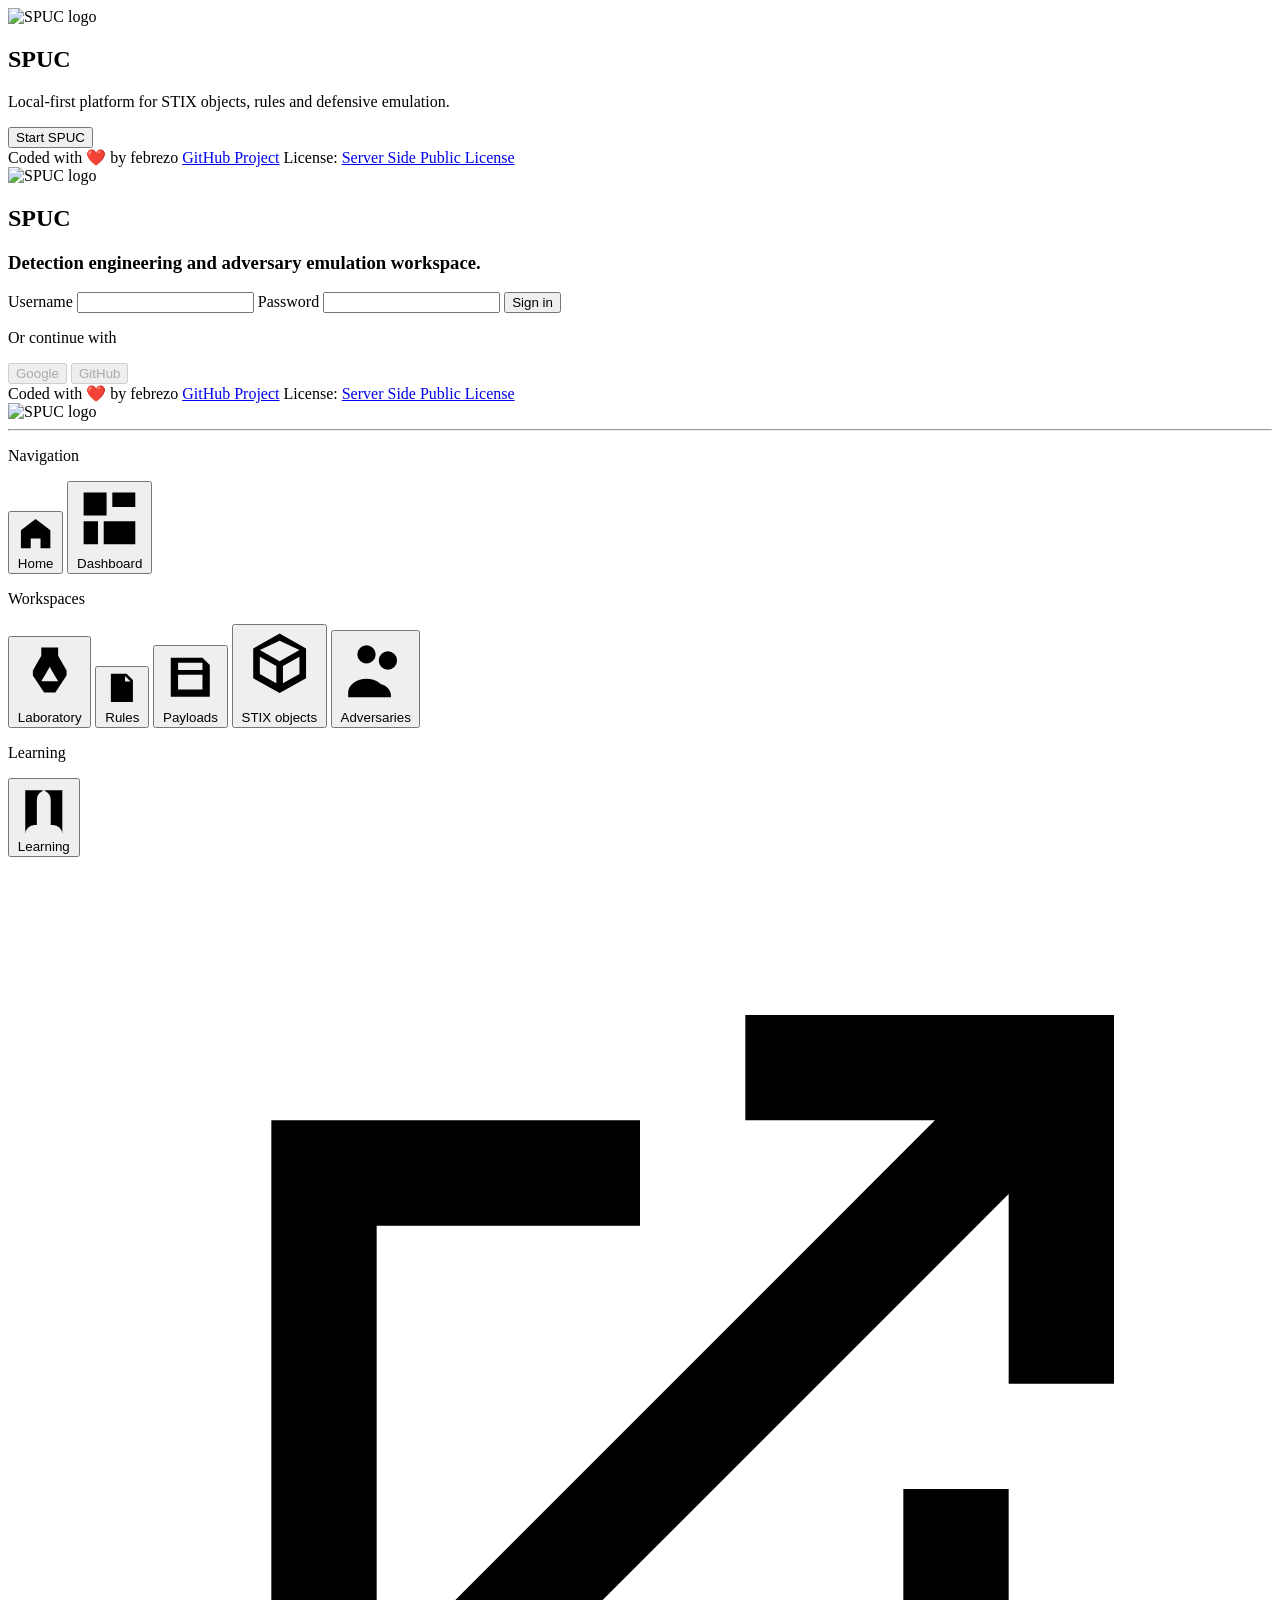
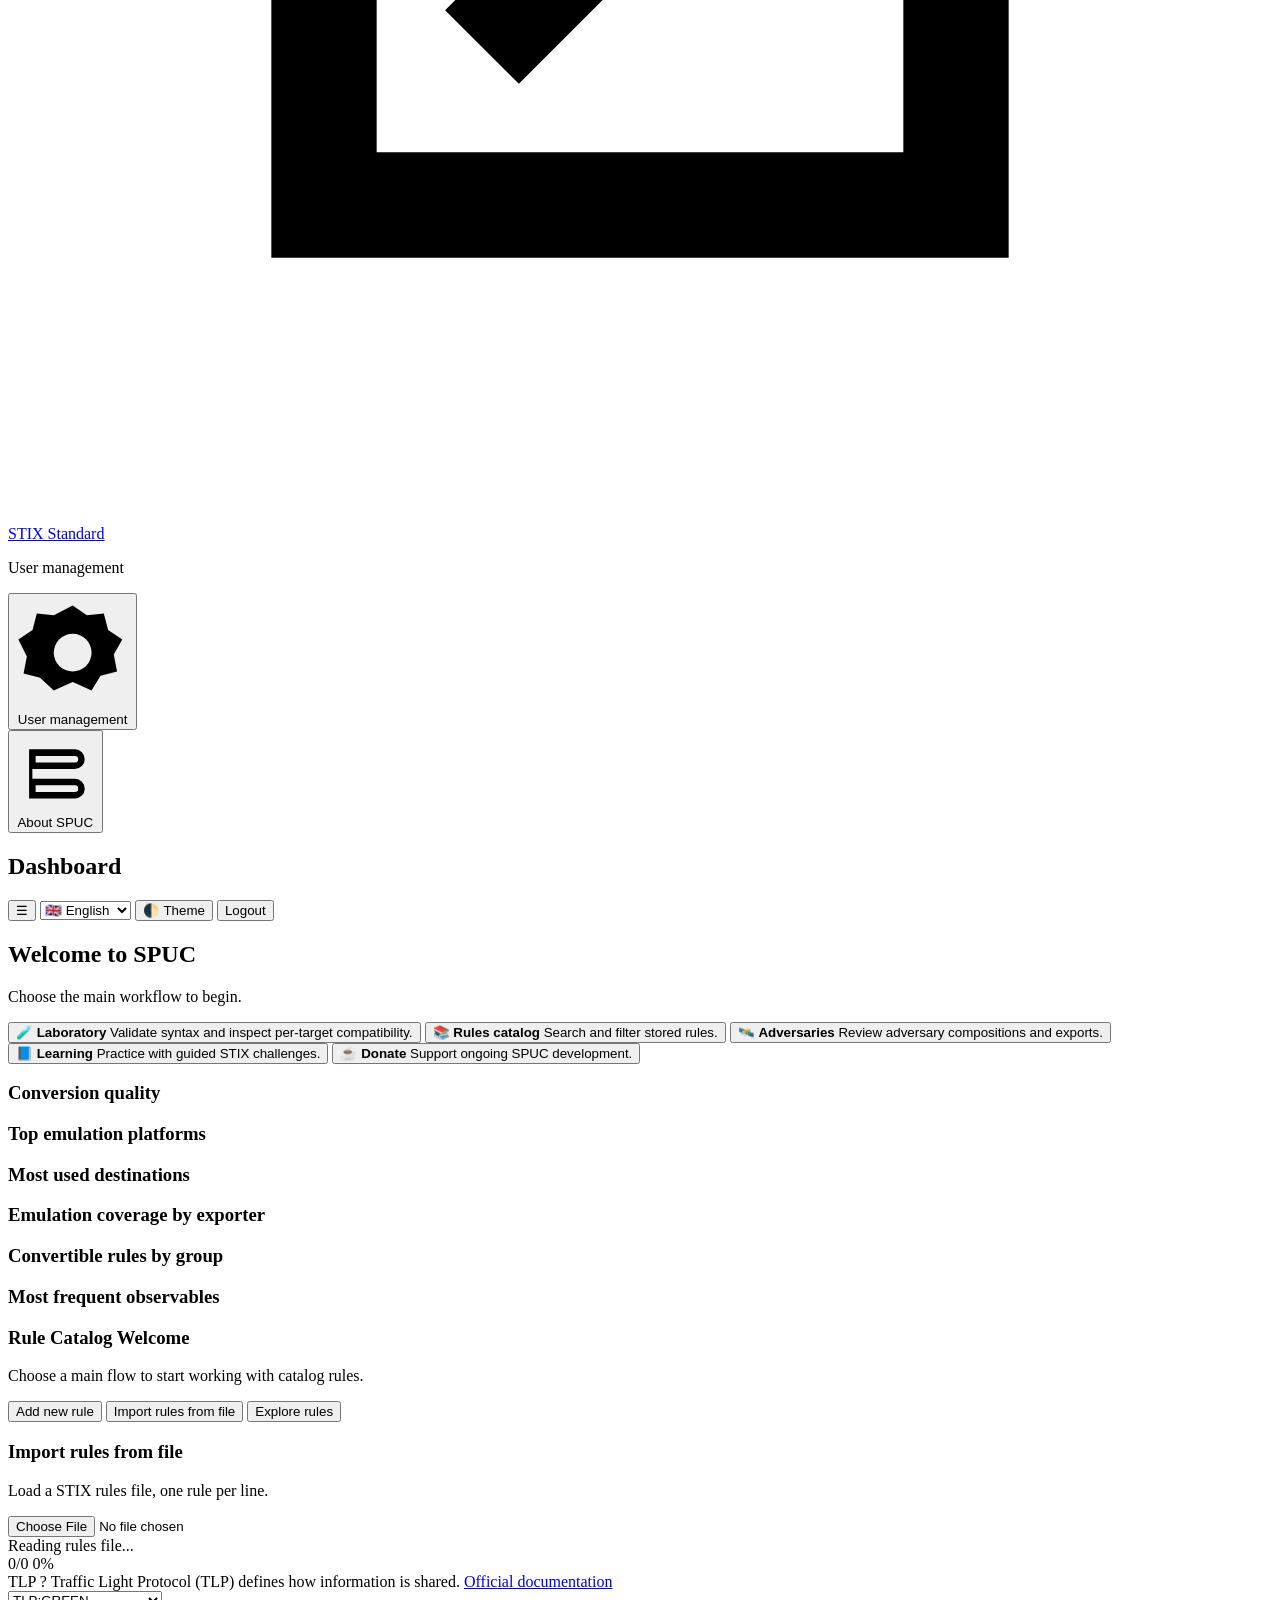
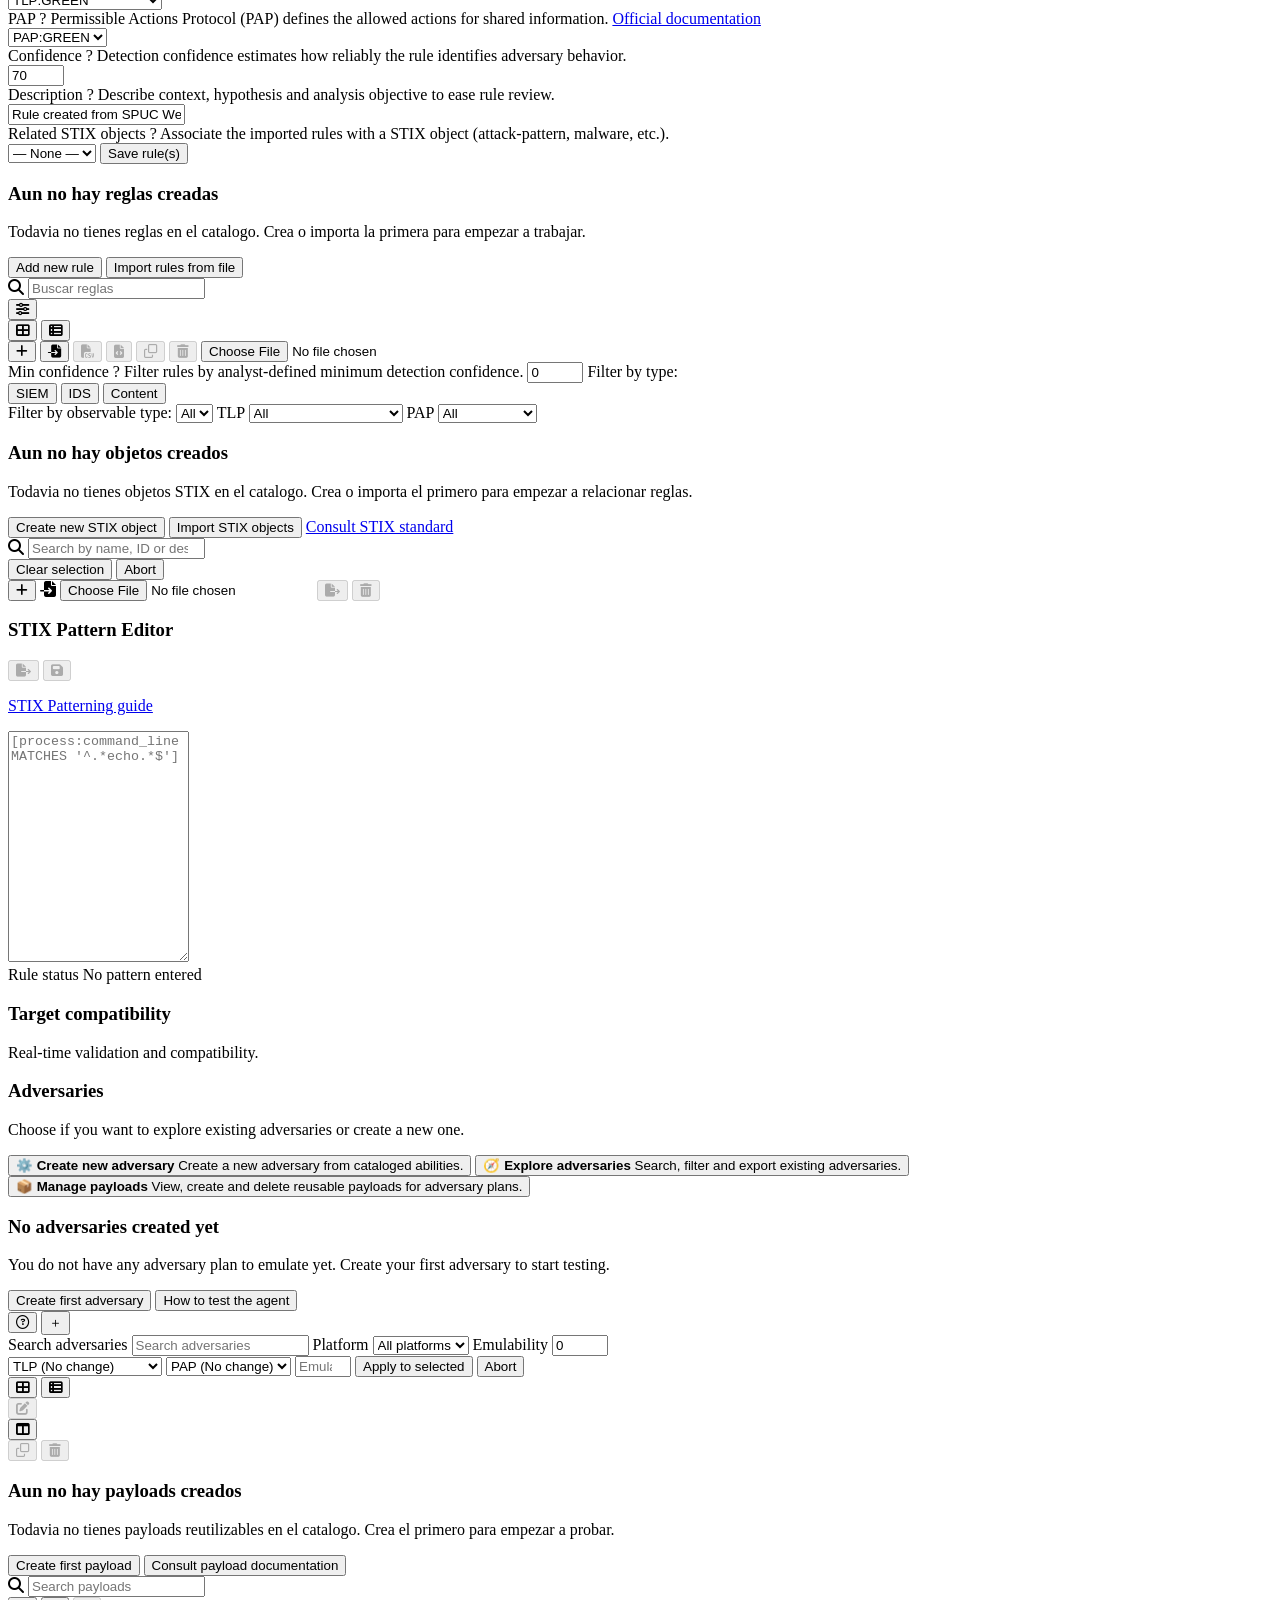
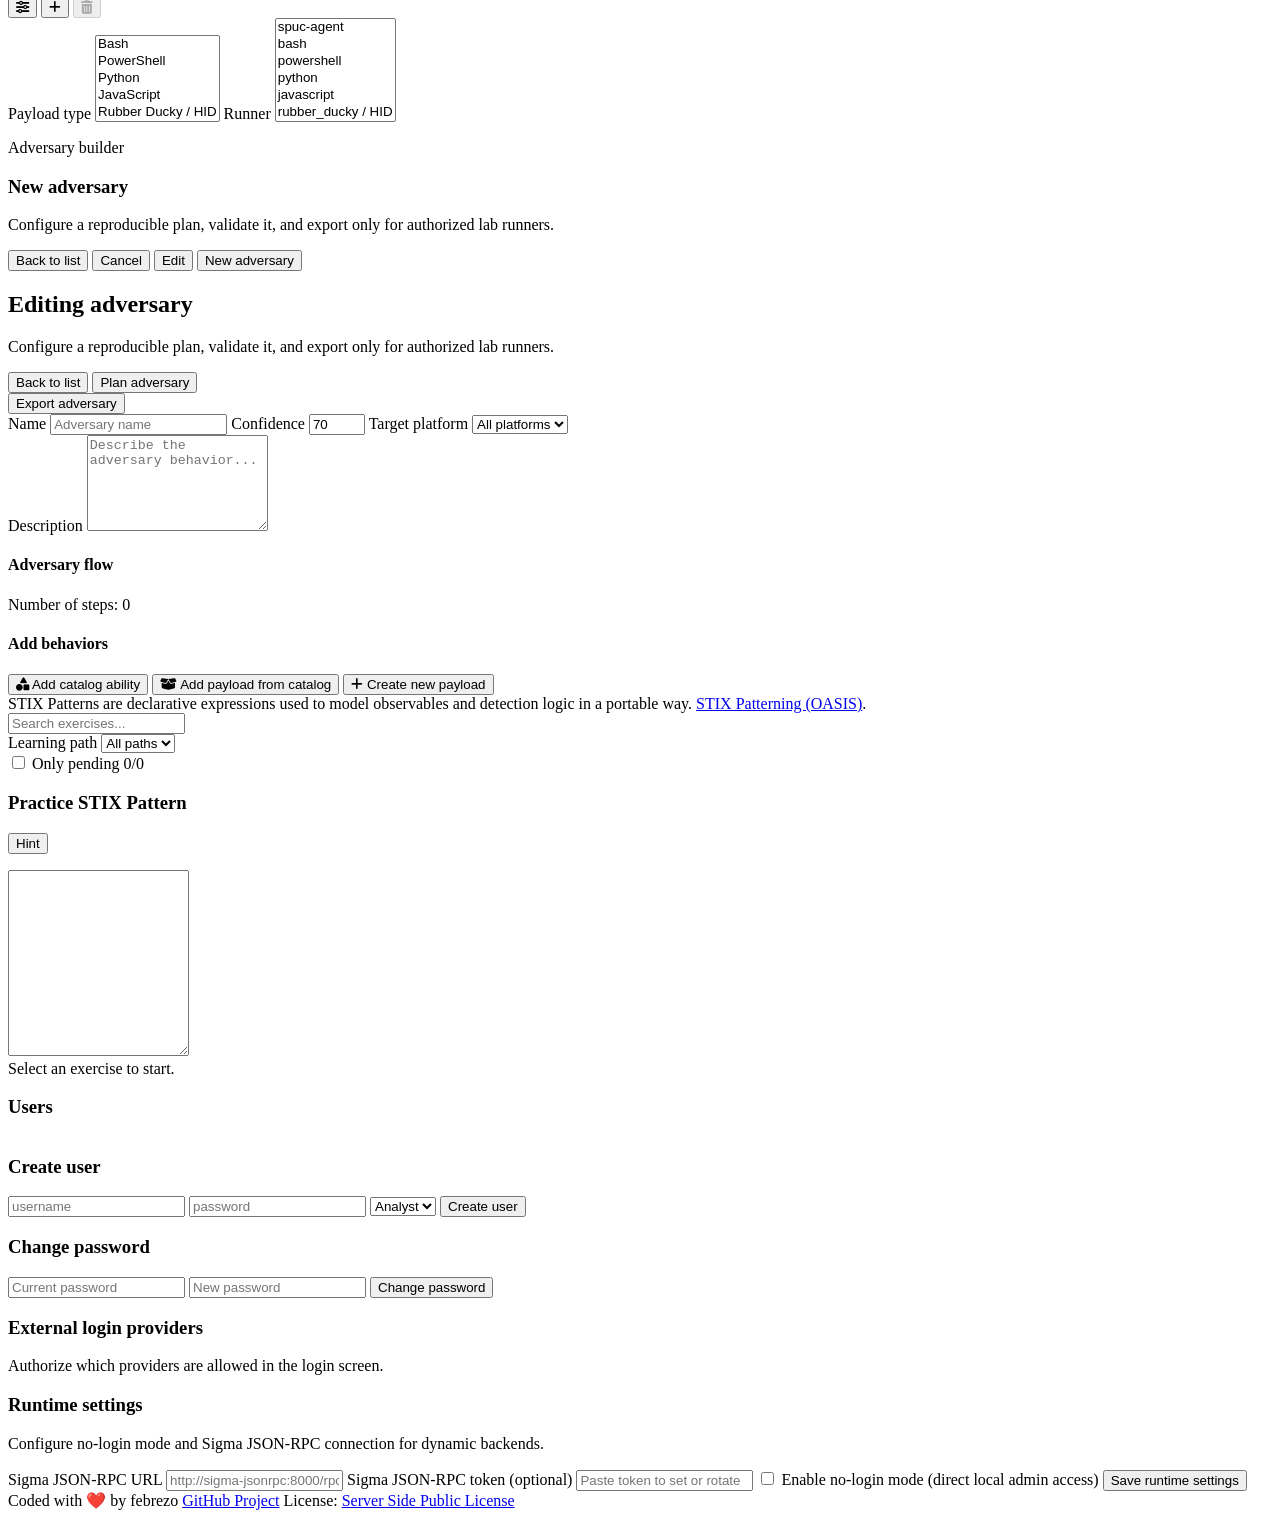
==== commit df03095b: "Prepare version 0.5.0" ====
--- a/src/web/static/index.html
+++ b/src/web/static/index.html
@@ -5,13 +5,31 @@
   <meta name="viewport" content="width=device-width, initial-scale=1">
   <title>SPUC: A behavioural IOC mapping lab</title>
   <link rel="stylesheet" href="https://cdnjs.cloudflare.com/ajax/libs/font-awesome/6.5.2/css/all.min.css" crossorigin="anonymous" referrerpolicy="no-referrer">
+  <link rel="stylesheet" href="https://cdnjs.cloudflare.com/ajax/libs/highlight.js/11.9.0/styles/github-dark.min.css" crossorigin="anonymous" referrerpolicy="no-referrer">
   <link rel="stylesheet" href="/styles.css">
 </head>
 <body>
   <div class="ambient ambient-a"></div>
   <div class="ambient ambient-b"></div>
-
-  <main id="login-view" class="login-layout">
+  <script src="https://cdnjs.cloudflare.com/ajax/libs/highlight.js/11.9.0/highlight.min.js" crossorigin="anonymous" referrerpolicy="no-referrer"></script>
+
+  <main id="boot-view" class="boot-layout">
+    <section class="boot-shell glass">
+      <img class="boot-logo" src="/assets/logo-sputnik.png" alt="SPUC logo">
+      <h1>SPUC</h1>
+      <p class="muted" data-i18n="about.subtitle">Local-first platform for STIX objects, rules and defensive emulation.</p>
+      <p id="boot-message" class="muted boot-message hidden" data-i18n="boot.message"></p>
+      <button id="boot-enter-button" type="button" class="btn btn-primary hidden" data-action="local-login" data-i18n="boot.enter">Start SPUC</button>
+    </section>
+
+    <footer class="login-footer auth-footer muted">
+      <span>Coded with ❤️ by febrezo</span>
+      <a id="footer-project-link-boot" href="https://github.com/febrezo/spuc" target="_blank" rel="noreferrer" data-i18n="common.github_project">GitHub Project</a>
+      <span><span data-i18n="common.license">License</span>: <a id="footer-license-link-boot" href="https://github.com/febrezo/spuc/blob/main/LICENSE.md" target="_blank" rel="noreferrer" data-i18n="common.license_sspl">Server Side Public License</a></span>
+    </footer>
+  </main>
+
+  <main id="login-view" class="login-layout hidden">
     <section class="login-shell">
       <header class="login-brand">
         <div class="login-brand-line">
@@ -35,20 +53,18 @@
         <div class="oauth-group">
           <p class="muted" data-i18n="login.oauth">Or continue with</p>
           <div class="oauth-actions">
-            <button type="button" class="btn btn-ghost" data-provider="google">Google</button>
-            <button type="button" class="btn btn-ghost" data-provider="github">GitHub</button>
+            <button type="button" class="btn btn-ghost" data-provider="google" disabled>Google</button>
+            <button type="button" class="btn btn-ghost" data-provider="github" disabled>GitHub</button>
           </div>
         </div>
 
         <p id="login-error" class="error" hidden></p>
       </section>
 
-      <footer class="login-footer muted">
-        <span id="footer-copyright"></span>
-        <a id="footer-project-link" href="#" target="_blank" rel="noreferrer" data-i18n="login.project">Project</a>
-        <a id="footer-license-link" href="#" target="_blank" rel="noreferrer"></a>
-        <span data-i18n="login.coded_with_love">Coded with love</span>
-        <span id="footer-version"></span>
+      <footer class="login-footer auth-footer muted">
+        <span>Coded with ❤️ by febrezo</span>
+        <a id="footer-project-link" href="https://github.com/febrezo/spuc" target="_blank" rel="noreferrer" data-i18n="common.github_project">GitHub Project</a>
+        <span><span data-i18n="common.license">License</span>: <a id="footer-license-link" href="https://github.com/febrezo/spuc/blob/main/LICENSE.md" target="_blank" rel="noreferrer" data-i18n="common.license_sspl">Server Side Public License</a></span>
       </footer>
     </section>
   </main>
@@ -57,9 +73,9 @@
     <aside class="sidebar glass">
       <div class="sidebar-head">
         <div class="sidebar-brand-line">
-          <img class="sidebar-logo" src="/assets/logo-sputnik.png" alt="SPUC logo">
-          <h2>SPUC</h2>
-        </div>
+          <img class="sidebar-logo" src="/assets/logo-sputnik.png" alt="SPUC logo" title="SPUC: A behavioural IOC mapping lab">
+        </div>
+        <hr class="sidebar-separator">
       </div>
       <nav class="nav-list">
         <section class="nav-section">
@@ -83,13 +99,17 @@
             <span class="nav-icon" aria-hidden="true"><svg viewBox="0 0 24 24"><path d="M5 3h10l4 4v14H5V3zm9 1.5V8h3.5L14 4.5zM8 12h8v1.8H8V12zm0 4h8v1.8H8V16z"/></svg></span>
             <span data-i18n="nav.rules">Rules</span>
           </button>
-          <button class="nav-item" data-route="adversaries">
-            <span class="nav-icon" aria-hidden="true"><svg viewBox="0 0 24 24"><path d="M9 10a3 3 0 1 1 0-6 3 3 0 0 1 0 6zm7 2a3 3 0 1 1 0-6 3 3 0 0 1 0 6zM3 21v-1.5C3 16.9 5.9 15 9 15s6 1.9 6 4.5V21H3zm11 0v-1.2c0-1.3-.5-2.4-1.3-3.3 2.3.2 4.3 1.8 4.3 3.9V21h-3z"/></svg></span>
-            <span data-i18n="nav.adversaries">Emulation</span>
+          <button class="nav-item" data-route="adversaries-payloads">
+            <span class="nav-icon" aria-hidden="true"><svg viewBox="0 0 24 24"><path d="M7 4h10l3 3v13H4V4h3zm0 2v3h10V6H7zm0 5v6h10v-6H7z"/></svg></span>
+            <span data-i18n="nav.payloads">Payloads</span>
           </button>
           <button class="nav-item" data-route="stix-objects">
             <span class="nav-icon" aria-hidden="true"><svg viewBox="0 0 24 24"><path d="M12 2l8 4.5v9L12 20l-8-4.5v-9L12 2zm0 2.2L6 7l6 3.4L18 7l-6-2.8zm-6 4.8v5.2l5 2.8v-5.2L6 9zm7 8l5-2.8V9l-5 2.8V17z"/></svg></span>
             <span data-i18n="nav.stix_objects">STIX objects</span>
+          </button>
+          <button class="nav-item" data-route="adversaries">
+            <span class="nav-icon" aria-hidden="true"><svg viewBox="0 0 24 24"><path d="M9 10a3 3 0 1 1 0-6 3 3 0 0 1 0 6zm7 2a3 3 0 1 1 0-6 3 3 0 0 1 0 6zM3 21v-1.5C3 16.9 5.9 15 9 15s6 1.9 6 4.5V21H3zm11 0v-1.2c0-1.3-.5-2.4-1.3-3.3 2.3.2 4.3 1.8 4.3 3.9V21h-3z"/></svg></span>
+            <span data-i18n="nav.adversaries">Adversaries</span>
           </button>
         </section>
         <section class="nav-section">
@@ -112,6 +132,12 @@
         </section>
       </nav>
 
+      <footer class="sidebar-footer">
+        <button type="button" class="sidebar-about-link" data-action="open-support">
+          <span class="nav-icon" aria-hidden="true"><svg viewBox="0 0 24 24"><path d="M4 5h14a3 3 0 0 1 0 6H5v3h13a3 3 0 0 1 0 6H4V5zm2 2v2h12a1 1 0 0 0 0-2H6zm0 9v2h12a1 1 0 0 0 0-2H6z"/></svg></span>
+          <span data-i18n="nav.about">About SPUC</span>
+        </button>
+      </footer>
     </aside>
 
     <div id="sidebar-backdrop" class="sidebar-backdrop hidden"></div>
@@ -119,7 +145,10 @@
     <section class="main-shell">
       <header class="topbar glass">
         <div>
-          <h1 id="route-title">Dashboard</h1>
+          <h1 id="route-title" class="route-title">
+            <span id="route-title-icon" class="route-title-icon" aria-hidden="true"></span>
+            <span id="route-title-text">Dashboard</span>
+          </h1>
           <p id="route-subtitle" class="muted"></p>
         </div>
         <div class="topbar-actions">
@@ -136,7 +165,6 @@
 
       <section id="panel-home" class="panel active workspace-center-mode">
           <article class="glass rules-welcome-card workspace-chooser-card home-welcome-card">
-            <img class="home-logo" src="/assets/logo-sputnik.png" alt="SPUC logo">
             <h2 data-i18n="home.title">Welcome to SPUC</h2>
             <p class="muted" data-i18n="home.subtitle">Choose the main workflow to begin.</p>
             <div class="welcome-stack rules-welcome-actions home-actions">
@@ -157,7 +185,7 @@
               <button class="welcome-action welcome-action-row" data-action="welcome-nav" data-route="adversaries-catalog">
                 <span class="welcome-icon" aria-hidden="true">🛰️</span>
                 <span class="welcome-copy">
-                  <strong data-i18n="home.action.adversaries">Adversary catalog</strong>
+                  <strong data-i18n="home.action.adversaries">Adversaries</strong>
                   <span class="muted" data-i18n="welcome.adv.desc">Review adversary compositions and exports.</span>
                 </span>
               </button>
@@ -168,13 +196,13 @@
                   <span class="muted" data-i18n="welcome.learn.desc">Practice with guided STIX challenges.</span>
                 </span>
               </button>
-              <a class="welcome-action welcome-action-row home-link" href="https://github.com/sponsors/febrezo" target="_blank" rel="noreferrer">
-                <span class="welcome-icon" aria-hidden="true">❤️</span>
+              <button class="welcome-action welcome-action-row home-link" data-action="open-support" data-support-section="donate">
+                <span class="welcome-icon" aria-hidden="true">☕</span>
                 <span class="welcome-copy">
                   <strong data-i18n="home.action.donate">Donate</strong>
                   <span class="muted" data-i18n="home.action.donate.desc">Support ongoing SPUC development.</span>
                 </span>
-              </a>
+              </button>
             </div>
           </article>
       </section>
@@ -211,33 +239,15 @@
       </section>
 
       <section id="panel-rules" class="panel">
-        <article id="rules-welcome-card" class="glass rules-welcome-card workspace-chooser-card">
-          <header>
+        <article id="rules-welcome-card" class="glass adversaries-empty-state">
+          <div class="adversaries-empty-body">
             <h3 data-i18n="rules.welcome.title">Rule Catalog Welcome</h3>
             <p class="muted" data-i18n="rules.welcome.subtitle">Choose a main flow to start working with catalog rules.</p>
-          </header>
-          <div class="welcome-stack rules-welcome-actions">
-            <button class="welcome-action welcome-action-row" data-action="welcome-nav" data-route="rulelab">
-              <span class="welcome-icon" aria-hidden="true">🧪</span>
-              <span class="welcome-copy">
-                <strong data-i18n="rules.welcome.new.title">Add new rule</strong>
-                <span class="muted" data-i18n="rules.welcome.new.desc">Write one STIX rule and save it to the catalog.</span>
-              </span>
-            </button>
-            <button class="welcome-action welcome-action-row" data-action="welcome-nav" data-route="rules-import">
-              <span class="welcome-icon" aria-hidden="true">📥</span>
-              <span class="welcome-copy">
-                <strong data-i18n="rules.welcome.file.title">Import rules from file</strong>
-                <span class="muted" data-i18n="rules.welcome.file.desc">Load many STIX rules from a file in one action.</span>
-              </span>
-            </button>
-            <button class="welcome-action welcome-action-row" data-action="welcome-nav" data-route="rules-catalog">
-              <span class="welcome-icon" aria-hidden="true">🧭</span>
-              <span class="welcome-copy">
-                <strong data-i18n="rules.welcome.explore.title">Explore rules</strong>
-                <span class="muted" data-i18n="rules.welcome.explore.desc">Use filters and outputs to review the catalog.</span>
-              </span>
-            </button>
+            <div class="adversaries-empty-actions">
+              <button class="btn btn-primary" data-action="welcome-nav" data-route="rulelab" data-i18n="rules.welcome.new.title">Add new rule</button>
+              <button class="btn btn-ghost" data-action="welcome-nav" data-route="rules-import" data-i18n="rules.welcome.file.title">Import rules from file</button>
+              <button class="btn btn-ghost" data-action="welcome-nav" data-route="rules-catalog" data-i18n="rules.welcome.explore.title">Explore rules</button>
+            </div>
           </div>
         </article>
 
@@ -323,117 +333,107 @@
             </label>
             <label>
               <div class="meta-head">
-                <span>TTP (ATT&CK)</span>
-                <span class="help-tip" tabindex="0" aria-label="Info about TTP">
+                <span data-i18n="rulelab.stix_relations">Related STIX objects</span>
+                <span class="help-tip" tabindex="0" aria-label="Info about STIX relations">
                   <span class="help-tip-icon">?</span>
                   <span class="help-tip-content">
-                    <span>Optional technique id such as T1059 or T1047 to attach to generated emulations.</span>
+                    <span>Associate the imported rules with a STIX object (attack-pattern, malware, etc.).</span>
                   </span>
                 </span>
               </div>
-              <input id="rules-new-ttp" list="ttp-options" placeholder="T1059">
+              <select id="rules-new-ttp" list="ttp-options">
+                <option value="">— None —</option>
+              </select>
             </label>
             <button id="rules-new-save" class="btn btn-success" data-i18n="rules.save_many">Save rule(s)</button>
           </div>
         </article>
 
         <section id="rules-explore-shell">
-          <div class="toolbar-card glass rules-toolbar-modern">
-            <label class="rules-filter-field">
-              <span data-i18n="rules.search">Search rules</span>
-              <input id="rules-search" type="search" data-i18n-placeholder="rules.search" placeholder="Buscar regla por nombre..." list="rules-name-options">
-              <datalist id="rules-name-options"></datalist>
+          <article id="rules-empty-state" class="glass adversaries-empty-state hidden">
+            <div class="adversaries-empty-body">
+              <h3>Aun no hay reglas creadas</h3>
+              <p class="muted">Todavia no tienes reglas en el catalogo. Crea o importa la primera para empezar a trabajar.</p>
+              <div class="adversaries-empty-actions">
+                <button class="btn btn-primary" data-action="rules-open-lab" data-i18n="rules.welcome.new.title">Add new rule</button>
+                <button class="btn btn-primary btn-import" data-action="rules-import-stix" data-i18n="rules.welcome.file.title">Import rules from file</button>
+              </div>
+            </div>
+          </article>
+          <article id="rules-catalog-main" class="table-card glass">
+          <div class="rules-top-row">
+            <label class="stix-search-wrap rules-search-wrap" for="rules-search" aria-label="Search rules">
+              <i class="fa-solid fa-magnifying-glass" aria-hidden="true"></i>
+              <input id="rules-search" type="search" data-i18n-placeholder="rules.search" placeholder="Buscar reglas" list="rules-name-options">
             </label>
-            <label class="rules-filter-field">
-              <span class="meta-head">
-                <span data-i18n="rules.min_confidence">Min confidence</span>
-                <span class="help-tip" tabindex="0" aria-label="Info about confidence">
-                  <span class="help-tip-icon">?</span>
-                  <span class="help-tip-content">
-                    <span data-i18n="help.confidence.filter">Filter rules by analyst-defined minimum detection confidence.</span>
+            <datalist id="rules-name-options"></datalist>
+            <div class="rules-actions-inline">
+              <button id="rules-filters-toggle" class="btn btn-ghost icon-only" data-action="rules-filters-toggle" data-i18n-title="rules.filters.toggle" aria-label="Filters" title="Filters" aria-expanded="false"><i class="fa-solid fa-sliders" aria-hidden="true"></i></button>
+              <div class="rules-view-mode" role="group" aria-label="Rule view mode">
+                <button id="rules-view-cards" class="btn btn-ghost icon-only active" data-action="rules-view-mode" data-mode="cards" data-i18n-title="rules.view.cards" aria-label="Cards" title="Cards"><i class="fa-solid fa-table-cells-large" aria-hidden="true"></i></button>
+                <button id="rules-view-table" class="btn btn-ghost icon-only" data-action="rules-view-mode" data-mode="table" data-i18n-title="rules.view.table" aria-label="Table" title="Table"><i class="fa-solid fa-table-list" aria-hidden="true"></i></button>
+              </div>
+              <button id="rules-open-lab" class="btn btn-primary icon-only" data-action="rules-open-lab" data-i18n-title="rules.welcome.new.title" aria-label="Add new rule" title="Add new rule"><i class="fa-solid fa-plus" aria-hidden="true"></i></button>
+              <button id="rules-import-stix" class="btn btn-primary btn-import icon-only" data-action="rules-import-stix" data-i18n-title="rules.welcome.file.title" aria-label="Import rules from file" title="Import rules from file"><i class="fa-solid fa-file-import" aria-hidden="true"></i></button>
+              <button id="rules-export-selected-csv" class="btn btn-success icon-only" data-action="rules-export-selected-csv" data-i18n-title="rules.export_selected.download_csv" aria-label="CSV" title="CSV" disabled><i class="fa-solid fa-file-csv" aria-hidden="true"></i></button>
+              <button id="rules-export-selected-stix" class="btn btn-warning icon-only" data-action="rules-export-selected-stix" data-i18n-title="rules.export_selected.download_bundle" aria-label="STIX" title="STIX" disabled><i class="fa-solid fa-file-code" aria-hidden="true"></i></button>
+              <button id="rules-duplicate-selected" class="btn btn-ghost icon-only" data-action="rules-duplicate-selected" aria-label="Duplicate selected" title="Duplicate selected" disabled><i class="fa-regular fa-clone" aria-hidden="true"></i></button>
+              <button id="rules-delete-selected" class="btn btn-danger icon-only" data-i18n-title="rules.bulk.delete_selected" aria-label="Delete selected" title="Delete selected" disabled><i class="fa-solid fa-trash-can" aria-hidden="true"></i></button>
+              <input id="rules-import-file-shortcut" type="file" accept=".txt,.stix,.patterns,.md,.csv,.jsonl" class="hidden">
+            </div>
+          </div>
+          <div id="rules-filters-revealer" class="rules-filters-revealer">
+            <div class="rules-filters-revealer-inner toolbar-card glass">
+              <label class="rules-filter-field">
+                <span class="meta-head">
+                  <span data-i18n="rules.min_confidence">Min confidence</span>
+                  <span class="help-tip" tabindex="0" aria-label="Info about confidence">
+                    <span class="help-tip-icon">?</span>
+                    <span class="help-tip-content">
+                      <span data-i18n="help.confidence.filter">Filter rules by analyst-defined minimum detection confidence.</span>
+                    </span>
                   </span>
                 </span>
-              </span>
-              <input id="rules-min-confidence" type="number" min="0" max="100" value="0" aria-label="min confidence">
-            </label>
-            <label class="rules-filter-field rules-filter-group">
-              <span data-i18n="rules.filter_by_type">Filter by type:</span>
-              <div class="rules-type-row">
-                <button class="btn btn-ghost active" data-action="rules-type-toggle" data-type="siem">SIEM</button>
-                <button class="btn btn-ghost active" data-action="rules-type-toggle" data-type="ids">IDS</button>
-                <button class="btn btn-ghost active" data-action="rules-type-toggle" data-type="content" data-i18n="rules.type.content">Content</button>
-              </div>
-            </label>
-            <label class="rules-filter-field">
-              <span data-i18n="rules.filter_by_observable">Filter by observable type:</span>
-              <select id="rules-filter-observable">
-                <option value="" data-i18n="common.all">All</option>
-              </select>
-            </label>
-            <label class="rules-filter-field">
-              <span>TLP</span>
-              <select id="rules-filter-tlp" class="level-select tlp-select level-clear">
-                <option value="ALL" selected data-i18n="common.all">All</option>
-                <option value="TLP:CLEAR">TLP:CLEAR</option>
-                <option value="TLP:GREEN">TLP:GREEN</option>
-                <option value="TLP:AMBER">TLP:AMBER</option>
-                <option value="TLP:AMBER+STRICT">TLP:AMBER+STRICT</option>
-                <option value="TLP:RED">TLP:RED</option>
-              </select>
-            </label>
-            <label class="rules-filter-field">
-              <span>PAP</span>
-              <select id="rules-filter-pap" class="level-select pap-select level-clear">
-                <option value="ALL" selected data-i18n="common.all">All</option>
-                <option value="PAP:CLEAR">PAP:CLEAR</option>
-                <option value="PAP:GREEN">PAP:GREEN</option>
-                <option value="PAP:AMBER">PAP:AMBER</option>
-                <option value="PAP:RED">PAP:RED</option>
-              </select>
-            </label>
-          </div>
-          <article class="table-card glass">
-            <div class="rules-bulk-actions">
-              <div id="rules-bulk-edit" class="rules-bulk-edit hidden">
-                <span id="rules-bulk-count" class="muted"></span>
-                <select id="rules-bulk-tlp" class="level-select tlp-select level-clear">
-                  <option value="KEEP" data-i18n="rules.bulk.tlp_keep">TLP (No change)</option>
+                <input id="rules-min-confidence" type="number" min="0" max="100" value="0" aria-label="min confidence">
+              </label>
+              <label class="rules-filter-field rules-filter-group">
+                <span data-i18n="rules.filter_by_type">Filter by type:</span>
+                <div class="rules-type-row">
+                  <button class="btn btn-ghost active" data-action="rules-type-toggle" data-type="siem">SIEM</button>
+                  <button class="btn btn-ghost active" data-action="rules-type-toggle" data-type="ids">IDS</button>
+                  <button class="btn btn-ghost active" data-action="rules-type-toggle" data-type="content" data-i18n="rules.type.content">Content</button>
+                </div>
+              </label>
+              <label class="rules-filter-field">
+                <span data-i18n="rules.filter_by_observable">Filter by observable type:</span>
+                <select id="rules-filter-observable">
+                  <option value="" data-i18n="common.all">All</option>
+                </select>
+              </label>
+              <label class="rules-filter-field">
+                <span>TLP</span>
+                <select id="rules-filter-tlp" class="level-select tlp-select level-clear">
+                  <option value="ALL" selected data-i18n="common.all">All</option>
                   <option value="TLP:CLEAR">TLP:CLEAR</option>
                   <option value="TLP:GREEN">TLP:GREEN</option>
                   <option value="TLP:AMBER">TLP:AMBER</option>
                   <option value="TLP:AMBER+STRICT">TLP:AMBER+STRICT</option>
                   <option value="TLP:RED">TLP:RED</option>
                 </select>
-                <select id="rules-bulk-pap" class="level-select pap-select level-clear">
-                  <option value="KEEP" data-i18n="rules.bulk.pap_keep">PAP (No change)</option>
+              </label>
+              <label class="rules-filter-field">
+                <span>PAP</span>
+                <select id="rules-filter-pap" class="level-select pap-select level-clear">
+                  <option value="ALL" selected data-i18n="common.all">All</option>
                   <option value="PAP:CLEAR">PAP:CLEAR</option>
                   <option value="PAP:GREEN">PAP:GREEN</option>
                   <option value="PAP:AMBER">PAP:AMBER</option>
                   <option value="PAP:RED">PAP:RED</option>
                 </select>
-                <input id="rules-bulk-confidence" type="number" min="0" max="100" data-i18n-placeholder="rules.bulk.confidence.placeholder" placeholder="Confidence">
-                <button id="rules-bulk-apply" class="btn btn-primary" data-i18n="rules.bulk.apply">Apply to selected</button>
-                <button id="rules-bulk-cancel" class="btn btn-danger" data-action="rules-bulk-cancel" data-i18n="rules.bulk.cancel">Abort</button>
-              </div>
-              <div class="rules-actions-left">
-                <div class="rules-view-mode" role="group" aria-label="Rule view mode">
-                  <button id="rules-view-cards" class="btn btn-ghost icon-only active" data-action="rules-view-mode" data-mode="cards" data-i18n-title="rules.view.cards" aria-label="Cards" title="Cards"><i class="fa-solid fa-table-cells-large" aria-hidden="true"></i></button>
-                  <button id="rules-view-table" class="btn btn-ghost icon-only" data-action="rules-view-mode" data-mode="table" data-i18n-title="rules.view.table" aria-label="Table" title="Table"><i class="fa-solid fa-table-list" aria-hidden="true"></i></button>
-                </div>
-                <button id="rules-select-all-toggle" class="btn btn-ghost icon-only" data-action="rules-select-all-toggle" data-i18n-title="rules.bulk.select_all" aria-label="Select all" title="Select all"><i class="fa-regular fa-square" aria-hidden="true"></i></button>
-                <button id="rules-bulk-toggle" class="btn btn-ghost icon-only" data-action="rules-bulk-toggle" data-i18n-title="rules.bulk.enable" aria-label="Bulk edit" title="Bulk edit" disabled><i class="fa-solid fa-pen-to-square" aria-hidden="true"></i></button>
-                <div class="column-picker">
-                  <button id="rules-columns-toggle" class="btn btn-ghost icon-only" data-action="rules-columns-toggle" data-i18n-title="common.show_hide_columns" aria-label="View columns" title="View columns"><i class="fa-solid fa-table-columns" aria-hidden="true"></i></button>
-                  <div id="rules-columns-menu" class="column-menu hidden"></div>
-                </div>
-              </div>
-              <div class="rules-actions-right">
-                <button id="rules-export-selected-csv" class="btn btn-success" data-action="rules-export-selected-csv" data-i18n-title="rules.export_selected.download_csv" aria-label="CSV" title="CSV" disabled><i class="fa-solid fa-file-csv" aria-hidden="true"></i> CSV</button>
-                <button id="rules-export-selected-stix" class="btn btn-warning" data-action="rules-export-selected-stix" data-i18n-title="rules.export_selected.download_bundle" aria-label="STIX" title="STIX" disabled><i class="fa-solid fa-file-code" aria-hidden="true"></i> STIX</button>
-                <button id="rules-duplicate-selected" class="btn btn-ghost icon-only" data-action="rules-duplicate-selected" aria-label="Duplicate selected" title="Duplicate selected" disabled><i class="fa-regular fa-clone" aria-hidden="true"></i></button>
-                <button id="rules-delete-selected" class="btn btn-danger icon-only" data-i18n-title="rules.bulk.delete_selected" aria-label="Delete selected" title="Delete selected" disabled><i class="fa-solid fa-trash-can" aria-hidden="true"></i></button>
-              </div>
-            </div>
+              </label>
+            </div>
+          </div>
+          <article class="table-card glass">
             <div class="table-meta" id="rules-meta"></div>
             <div class="table-wrap" id="rules-table-wrap"><table id="rules-table"></table></div>
             <div id="rules-cards" class="rules-cards hidden"></div>
@@ -443,55 +443,39 @@
       </section>
 
       <section id="panel-stix-objects" class="panel">
-        <article id="stix-objects-welcome-card" class="glass rules-welcome-card workspace-chooser-card">
-          <header>
-            <h3 data-i18n="stix_objects.welcome.title">STIX Objects workspace</h3>
-            <p class="muted" data-i18n="stix_objects.welcome.subtitle">Choose how you want to work with cataloged STIX objects.</p>
-          </header>
-          <div class="welcome-stack rules-welcome-actions">
-            <button class="welcome-action welcome-action-row" data-action="stix-create-open">
-              <span class="welcome-icon" aria-hidden="true">➕</span>
-              <span class="welcome-copy">
-                <strong data-i18n="stix_objects.welcome.create.title">Create new</strong>
-                <span class="muted" data-i18n="stix_objects.welcome.create.desc">Add a STIX object manually with ID and name.</span>
-              </span>
-            </button>
-            <button class="welcome-action welcome-action-row" data-action="welcome-nav" data-route="stix-objects-catalog">
-              <span class="welcome-icon" aria-hidden="true">🧭</span>
-              <span class="welcome-copy">
-                <strong data-i18n="stix_objects.welcome.catalog.title">Explore STIX objects</strong>
-                <span class="muted" data-i18n="stix_objects.welcome.catalog.desc">Review object ID, type and name from the local catalog.</span>
-              </span>
-            </button>
-            <button class="welcome-action welcome-action-row" data-action="welcome-nav" data-route="rules-catalog">
-              <span class="welcome-icon" aria-hidden="true">🔗</span>
-              <span class="welcome-copy">
-                <strong data-i18n="stix_objects.welcome.link_rules.title">Link from rules</strong>
-                <span class="muted" data-i18n="stix_objects.welcome.link_rules.desc">Use the rule catalog to add indicates relationships against cataloged objects.</span>
-              </span>
-            </button>
+        <article id="stix-objects-welcome-card" class="glass adversaries-empty-state">
+          <div class="adversaries-empty-body">
+            <h3>Aun no hay objetos creados</h3>
+            <p class="muted">Todavia no tienes objetos STIX en el catalogo. Crea o importa el primero para empezar a relacionar reglas.</p>
+            <div class="adversaries-empty-actions">
+              <button class="btn btn-primary" data-action="stix-create-open" data-i18n="stix_objects.welcome.create.title">Create new STIX object</button>
+              <button class="btn btn-ghost" data-action="stix-import-open" data-i18n="stix_objects.welcome.import.title">Import STIX objects</button>
+              <a class="btn btn-ghost" href="https://docs.oasis-open.org/cti/stix/v2.1/cs02/stix-v2.1-cs02.html" target="_blank" rel="noreferrer" data-i18n="stix_objects.welcome.standard.title">Consult STIX standard</a>
+            </div>
           </div>
         </article>
         <section id="stix-objects-catalog-shell" class="stack">
           <article class="table-card glass stix-objects-card">
             <div class="rules-bulk-actions stix-bulk-actions">
+              <div class="stix-actions-left">
+                <label class="stix-search-wrap" for="stix-objects-search">
+                  <i class="fa-solid fa-magnifying-glass" aria-hidden="true"></i>
+                  <input id="stix-objects-search" type="search" data-action="stix-search" data-i18n-placeholder="stix_objects.search.placeholder" placeholder="Search by name, ID or description">
+                </label>
+              </div>
               <div id="stix-bulk-edit" class="rules-bulk-edit hidden">
                 <span id="stix-bulk-count" class="muted"></span>
                 <button id="stix-bulk-clear" class="btn btn-danger" data-action="stix-bulk-clear" data-i18n="common.clear_selection">Clear selection</button>
                 <button id="stix-bulk-cancel" class="btn btn-danger" data-action="stix-bulk-cancel" data-i18n="rules.bulk.cancel">Abort</button>
               </div>
-              <div class="stix-actions-left">
-                <button id="stix-select-all-toggle" class="btn btn-ghost" data-action="stix-select-all-toggle" data-i18n="rules.bulk.select_all">Select all</button>
-                <button id="stix-bulk-toggle" class="btn btn-ghost" data-action="stix-bulk-toggle" data-i18n="rules.bulk.enable" disabled>Bulk edit</button>
-                <div class="column-picker">
-                  <button id="stix-columns-toggle" class="btn btn-ghost" data-action="stix-columns-toggle" data-i18n="common.show_hide_columns">View columns</button>
-                  <div id="stix-columns-menu" class="column-menu hidden"></div>
-                </div>
-              </div>
               <div class="stix-actions-right">
-                <button id="stix-create-open" class="btn btn-success" data-action="stix-create-open" data-i18n="stix_objects.create">Create new</button>
-                <button id="stix-export-selected" class="btn btn-success" data-action="stix-export-selected" data-i18n="rules.bulk.export_selected" disabled>Export selected</button>
-                <button id="stix-delete-selected" class="btn btn-danger" data-action="stix-delete-selected" data-i18n="rules.bulk.delete_selected" disabled>Delete selected</button>
+                <button id="stix-create-open-table" class="btn btn-primary icon-only" data-action="stix-create-open" data-i18n-title="stix_objects.create" aria-label="Create" title="Create"><i class="fa-solid fa-plus" aria-hidden="true"></i></button>
+                <label class="btn btn-primary btn-import icon-only stix-import-label" data-i18n-title="stix_objects.import" aria-label="Import STIX objects" title="Import STIX objects">
+                  <i class="fa-solid fa-file-import" aria-hidden="true"></i>
+                  <input id="stix-import-file" type="file" accept=".json" class="hidden">
+                </label>
+                <button id="stix-export-selected" class="btn btn-success icon-only" data-action="stix-export-selected" data-i18n-title="rules.bulk.export_selected" aria-label="Export selected" title="Export selected" disabled><i class="fa-solid fa-file-export" aria-hidden="true"></i></button>
+                <button id="stix-delete-selected" class="btn btn-danger icon-only" data-action="stix-delete-selected" data-i18n-title="rules.bulk.delete_selected" aria-label="Delete selected" title="Delete selected" disabled><i class="fa-solid fa-trash-can" aria-hidden="true"></i></button>
               </div>
             </div>
             <div class="table-meta" id="stix-objects-meta"></div>
@@ -503,105 +487,17 @@
       <section id="panel-rulelab" class="panel">
         <div class="rulelab-grid">
           <article class="editor-card glass">
-            <header>
+            <header class="rulelab-head">
               <h3 data-i18n="rulelab.editor.title">STIX Pattern Editor</h3>
+              <div class="rulelab-head-actions">
+                <button id="rulelab-export-bundle" class="btn btn-warning icon-only" data-action="rulelab-export-bundle" data-i18n-title="rulelab.export_bundle" aria-label="Export STIX bundle" title="Export STIX bundle" disabled><i class="fa-solid fa-file-export" aria-hidden="true"></i></button>
+                <button id="rulelab-save" class="btn btn-success icon-only" data-i18n-title="rulelab.save" aria-label="Save Rule" title="Save Rule" disabled><i class="fa-solid fa-floppy-disk" aria-hidden="true"></i></button>
+              </div>
             </header>
-            <div class="rulelab-toolbar">
-              <div class="metadata-grid">
-                <label>
-                  <span data-i18n="rulelab.title">Rule title</span>
-                  <input
-                    id="rulelab-title"
-                    data-i18n-placeholder="rulelab.title.placeholder"
-                    placeholder="Rule title for catalog"
-                    value="SPUC Web Lab rule"
-                  >
-                </label>
-                <label>
-                  <span data-i18n="rulelab.description_md">Rich description (Markdown)</span>
-                  <div class="markdown-editor" data-md-editor="rulelab-description">
-                    <div class="markdown-editor-tabs">
-                      <button type="button" class="btn btn-ghost active" data-action="markdown-tab" data-editor="rulelab-description" data-tab="edit" data-i18n="markdown.edit">Edit</button>
-                      <button type="button" class="btn btn-ghost" data-action="markdown-tab" data-editor="rulelab-description" data-tab="preview" data-i18n="markdown.preview">Preview</button>
-                    </div>
-                    <textarea
-                      id="rulelab-description"
-                      class="markdown-editor-input"
-                      rows="3"
-                      data-i18n-placeholder="rulelab.description.placeholder"
-                      placeholder="Describe the objective, context and expected telemetry in Markdown."
-                    ></textarea>
-                    <article id="rulelab-description-preview" class="markdown-preview hidden"></article>
-                  </div>
-                </label>
-                <div class="trust-row">
-                  <div class="trust-item">
-                    <div class="meta-head">
-                      <span>TLP</span>
-                      <span class="help-tip" tabindex="0" aria-label="Info about TLP">
-                        <span class="help-tip-icon">?</span>
-                        <span class="help-tip-content">
-                          <span data-i18n="help.tlp.body">Traffic Light Protocol (TLP) defines how information is shared.</span>
-                          <a href="https://www.first.org/tlp/" target="_blank" rel="noreferrer" data-i18n="help.official_doc">Official documentation</a>
-                        </span>
-                      </span>
-                    </div>
-                    <select id="rulelab-tlp" class="level-select tlp-select level-green" data-action="level-select">
-                      <option value="TLP:CLEAR">TLP:CLEAR</option>
-                      <option value="TLP:GREEN" selected>TLP:GREEN</option>
-                      <option value="TLP:AMBER">TLP:AMBER</option>
-                      <option value="TLP:AMBER+STRICT">TLP:AMBER+STRICT</option>
-                      <option value="TLP:RED">TLP:RED</option>
-                    </select>
-                  </div>
-                  <div class="trust-item">
-                    <div class="meta-head">
-                      <span>PAP</span>
-                      <span class="help-tip" tabindex="0" aria-label="Info about PAP">
-                        <span class="help-tip-icon">?</span>
-                        <span class="help-tip-content">
-                          <span data-i18n="help.pap.body">Permissible Actions Protocol (PAP) defines the allowed actions for shared information.</span>
-                          <a href="https://www.cisa.gov/resources-tools/resources/tlp-and-pap-overview" target="_blank" rel="noreferrer" data-i18n="help.official_doc">Official documentation</a>
-                        </span>
-                      </span>
-                    </div>
-                    <select id="rulelab-pap" class="level-select pap-select level-green" data-action="level-select">
-                      <option value="PAP:CLEAR">PAP:CLEAR</option>
-                      <option value="PAP:GREEN" selected>PAP:GREEN</option>
-                      <option value="PAP:AMBER">PAP:AMBER</option>
-                      <option value="PAP:RED">PAP:RED</option>
-                    </select>
-                  </div>
-                  <label class="trust-item">
-                    <div class="meta-head">
-                      <span data-i18n="rulelab.confidence">Confidence</span>
-                      <span class="help-tip" tabindex="0" aria-label="Info about detection confidence">
-                        <span class="help-tip-icon">?</span>
-                        <span class="help-tip-content">
-                          <span data-i18n="help.confidence.body">Detection confidence estimates how reliably the rule identifies adversary behavior.</span>
-                        </span>
-                      </span>
-                    </div>
-                    <input id="rulelab-confidence" type="number" min="0" max="100" value="70">
-                  </label>
-                  <label class="trust-item">
-                    <div class="meta-head">
-                      <span>TTP (ATT&CK)</span>
-                      <span class="help-tip" tabindex="0" aria-label="Info about TTP">
-                        <span class="help-tip-icon">?</span>
-                        <span class="help-tip-content">
-                          <span>Optional technique id such as T1059 or T1047, saved with the rule and reused in emulation exports.</span>
-                        </span>
-                      </span>
-                    </div>
-                    <input id="rulelab-ttp" list="ttp-options" placeholder="T1059">
-                  </label>
-                </div>
-              </div>
-            </div>
             <p class="muted rulelab-doc-link">
               <a href="https://docs.oasis-open.org/cti/stix/v2.1/cs02/stix-v2.1-cs02.html#_e8slinrhxcc9" target="_blank" rel="noreferrer" data-i18n="rulelab.guide">STIX Patterning guide</a>
             </p>
+            <div id="rulelab-editing-banner" class="rulelab-editing-banner hidden"></div>
             <div id="rulelab-editor-shell" class="rulelab-editor-shell editor-neutral">
               <pre id="rulelab-highlight" class="syntax-overlay" aria-hidden="true"></pre>
               <textarea id="rulelab-input" class="rulelab-input" rows="15" spellcheck="false" placeholder="[process:command_line MATCHES '^.*echo.*$']"></textarea>
@@ -612,17 +508,10 @@
                 <span class="rulelab-pattern-status-label" data-i18n="rulelab.pattern_status.label">Rule status</span>
                 <span id="rulelab-pattern-status-text" class="rulelab-pattern-status-value" data-i18n="rulelab.pattern_status.empty">No pattern entered</span>
               </div>
-              <button id="rulelab-save" class="btn btn-success" data-i18n="rulelab.save" disabled>Save Rule</button>
-            </div>
-            <div class="compatibility-inline">
+            </div>
+            <div class="compatibility-inline is-empty">
               <header class="compatibility-header">
                 <h3 data-i18n="rulelab.compatibility.panel">Target compatibility</h3>
-                <input
-                  id="rulelab-compat-filter"
-                  type="search"
-                  data-i18n-placeholder="rulelab.compatibility.filter.placeholder"
-                  placeholder="Filter outputs by target/status/summary"
-                >
               </header>
               <div id="rulelab-compat-meta" class="muted compatibility-meta"></div>
               <div id="rulelab-status" class="status-box muted" data-i18n="rulelab.status.live">Real-time validation and compatibility.</div>
@@ -644,7 +533,7 @@
       <section id="panel-adversaries" class="panel">
         <article id="adversaries-welcome-card" class="glass rules-welcome-card workspace-chooser-card">
           <header>
-            <h3 data-i18n="adversaries.welcome.title">Adversaries workspace</h3>
+            <h3 data-i18n="adversaries.welcome.title">Adversaries</h3>
             <p class="muted" data-i18n="adversaries.welcome.subtitle">Choose if you want to explore existing adversaries or create a new one.</p>
           </header>
           <div class="welcome-stack rules-welcome-actions">
@@ -662,33 +551,34 @@
                 <span class="muted" data-i18n="adversaries.welcome.catalog.desc">Search, filter and export existing adversaries.</span>
               </span>
             </button>
+            <button class="welcome-action welcome-action-row" data-action="welcome-nav" data-route="adversaries-payloads">
+              <span class="welcome-icon" aria-hidden="true">📦</span>
+              <span class="welcome-copy">
+                <strong data-i18n="adversaries.welcome.payloads.title">Manage payloads</strong>
+                <span class="muted" data-i18n="adversaries.welcome.payloads.desc">View, create and delete reusable payloads for adversary plans.</span>
+              </span>
+            </button>
           </div>
         </article>
 
         <section id="adversaries-catalog-shell" class="stack">
-          <article id="adversaries-safety-toast" class="glass adversary-safety-toast">
-            <div class="adversary-safety-head">
-              <h4 data-i18n="adversaries.tutorial.title">How to use adversaries safely</h4>
-              <button
-                type="button"
-                class="icon-btn"
-                data-action="adversary-safety-dismiss"
-                data-i18n-title="adversaries.tutorial.dismiss"
-                title="Dismiss"
-                aria-label="Dismiss"
-              >✕</button>
-            </div>
-            <p class="muted" data-i18n="adversaries.tutorial.body">Use adversary plans only in controlled lab systems with explicit authorization and logging enabled.</p>
-            <ol class="hint-steps compact">
-              <li data-i18n="adversaries.tutorial.step1">Prepare isolated hosts/VMs and an approved telemetry stack.</li>
-              <li data-i18n="adversaries.tutorial.step2">Export the required build and execute in your selected runner.</li>
-              <li data-i18n="adversaries.tutorial.step3">Collect evidence, compare detections, and iterate the plan.</li>
-            </ol>
-          </article>
-          <article class="glass table-card">
+          <article id="adversaries-empty-state" class="glass adversaries-empty-state hidden">
+            <div class="adversaries-empty-body">
+              <h3 data-i18n="adversaries.empty.title">No adversaries created yet</h3>
+              <p class="muted" data-i18n="adversaries.empty.body">You do not have any adversary plan to emulate yet. Create your first adversary to start testing.</p>
+              <div class="adversaries-empty-actions">
+                <button class="btn btn-primary" data-action="adversaries-empty-create" data-i18n="adversaries.empty.create">Create first adversary</button>
+                <button class="btn btn-ghost" data-action="adversaries-help-open" data-i18n="adversaries.help_agent.button">How to test the agent</button>
+              </div>
+            </div>
+          </article>
+          <article id="adversaries-catalog-main" class="glass table-card">
             <header class="catalog-head-row catalog-head-row-actions-only">
               <span class="catalog-head-spacer" aria-hidden="true"></span>
-              <button id="adversaries-create-open" class="btn btn-primary icon-only" data-i18n-title="adversaries.create.submit" title="Create new adversary" aria-label="Create new adversary">＋</button>
+              <div class="catalog-head-actions">
+                <button id="adversaries-help-open" class="btn btn-ghost icon-only" data-action="adversaries-help-open" data-i18n-title="adversaries.help_agent.button" title="How to test the agent" aria-label="How to test the agent"><i class="fa-regular fa-circle-question" aria-hidden="true"></i></button>
+                <button id="adversaries-create-open" class="btn btn-primary icon-only" data-i18n-title="adversaries.create.submit" title="Create new adversary" aria-label="Create new adversary">＋</button>
+              </div>
             </header>
             <div class="toolbar-card adversaries-toolbar-modern">
               <label class="rules-filter-field">
@@ -733,7 +623,6 @@
                   <button id="adversaries-view-cards" class="btn btn-ghost icon-only active" data-action="adversaries-view-mode" data-mode="cards" data-i18n-title="rules.view.cards" aria-label="Cards" title="Cards"><i class="fa-solid fa-table-cells-large" aria-hidden="true"></i></button>
                   <button id="adversaries-view-table" class="btn btn-ghost icon-only" data-action="adversaries-view-mode" data-mode="table" data-i18n-title="rules.view.table" aria-label="Table" title="Table"><i class="fa-solid fa-table-list" aria-hidden="true"></i></button>
                 </div>
-                <button id="adversaries-select-all-toggle" class="btn btn-ghost icon-only" data-action="adversaries-select-all-toggle" data-i18n-title="adversaries.bulk.select_all" aria-label="Select all" title="Select all"><i class="fa-regular fa-square" aria-hidden="true"></i></button>
                 <button id="adversaries-bulk-toggle" class="btn btn-ghost icon-only" data-action="adversaries-bulk-toggle" data-i18n-title="adversaries.bulk.enable" aria-label="Bulk edit" title="Bulk edit" disabled><i class="fa-solid fa-pen-to-square" aria-hidden="true"></i></button>
                 <div class="column-picker">
                   <button id="adversaries-columns-toggle" class="btn btn-ghost icon-only" data-action="adversaries-columns-toggle" data-i18n-title="common.show_hide_columns" aria-label="View columns" title="View columns"><i class="fa-solid fa-table-columns" aria-hidden="true"></i></button>
@@ -751,6 +640,179 @@
             <div class="pager" id="adversaries-pager"></div>
           </article>
         </section>
+
+        <section id="adversaries-payloads-shell" class="stack hidden">
+          <article id="payloads-welcome-card" class="glass adversaries-empty-state hidden">
+            <div class="adversaries-empty-body">
+              <h3>Aun no hay payloads creados</h3>
+              <p class="muted">Todavia no tienes payloads reutilizables en el catalogo. Crea el primero para empezar a probar.</p>
+              <div class="adversaries-empty-actions">
+                <button class="btn btn-primary" data-action="payload-catalog-open-create" data-i18n="adversaries.payload.empty.create">Create first payload</button>
+                <button class="btn btn-ghost" data-action="payload-catalog-open-docs" data-i18n="adversaries.payload.empty.docs">Consult payload documentation</button>
+              </div>
+            </div>
+          </article>
+
+          <section id="payloads-catalog-shell" class="stack hidden">
+            <article class="glass table-card">
+              <div id="payload-catalog-toolbar" class="toolbar-card payloads-toolbar">
+                <div class="payloads-top-row">
+                  <label class="stix-search-wrap payload-search-wrap" for="payload-catalog-search">
+                    <i class="fa-solid fa-magnifying-glass" aria-hidden="true"></i>
+                    <input id="payload-catalog-search" type="search" data-i18n-placeholder="adversaries.payload.search" placeholder="Search payloads">
+                  </label>
+                  <div class="payloads-actions-inline">
+                    <button id="payload-catalog-filters-toggle" type="button" class="btn btn-ghost icon-only" data-action="payload-catalog-filters-toggle" data-i18n-title="rules.filters.toggle" title="Filters" aria-label="Filters" aria-expanded="false"><i class="fa-solid fa-sliders" aria-hidden="true"></i></button>
+                    <button id="payload-catalog-create-header" type="button" class="btn btn-primary icon-only" data-action="payload-catalog-open-create" data-i18n-title="adversaries.payload.catalog_create_btn" title="New payload" aria-label="New payload"><i class="fa-solid fa-plus" aria-hidden="true"></i></button>
+                    <button id="payload-catalog-delete-selected" type="button" class="btn btn-danger icon-only" data-action="payload-catalog-delete-selected" data-i18n-title="rules.bulk.delete_selected" title="Delete selected" aria-label="Delete selected" disabled><i class="fa-solid fa-trash-can" aria-hidden="true"></i></button>
+                    <span id="payload-catalog-bulk-count" class="muted payload-bulk-count-inline"></span>
+                  </div>
+                </div>
+                <div id="payload-catalog-filters-revealer" class="payload-filters-revealer">
+                  <div class="payload-filters-revealer-inner">
+                    <div class="payload-filters-row">
+                      <label class="rules-filter-field">
+                        <span data-i18n="adversaries.payload.language">Payload type</span>
+                        <select id="payload-catalog-tech" multiple size="5">
+                          <option value="bash">Bash</option>
+                          <option value="powershell">PowerShell</option>
+                          <option value="python">Python</option>
+                          <option value="javascript">JavaScript</option>
+                          <option value="rubber_ducky">Rubber Ducky / HID</option>
+                        </select>
+                      </label>
+                      <label class="rules-filter-field">
+                        <span data-i18n="adversaries.payload.runner">Runner</span>
+                        <select id="payload-catalog-runner" multiple size="6">
+                          <option value="spuc-agent">spuc-agent</option>
+                          <option value="bash">bash</option>
+                          <option value="powershell">powershell</option>
+                          <option value="python">python</option>
+                          <option value="javascript">javascript</option>
+                          <option value="rubber_ducky">rubber_ducky / HID</option>
+                        </select>
+                      </label>
+                    </div>
+                  </div>
+                </div>
+              </div>
+              <div id="payload-catalog-list" class="payload-catalog-list"></div>
+            </article>
+          </section>
+        </section>
+
+        <section id="adversary-editor-view" class="stack hidden">
+          <article class="glass adversary-editor-hero">
+            <div>
+              <p class="eyebrow" data-i18n="adversaries.editor.eyebrow">Adversary builder</p>
+              <h3 id="adversary-editor-heading" data-i18n="adversaries.editor.new_title">New adversary</h3>
+              <p id="adversary-editor-subtitle" class="muted" data-i18n="adversaries.editor.subtitle">Configure a reproducible plan, validate it, and export only for authorized lab runners.</p>
+            </div>
+            <div class="adversary-editor-actions">
+              <button id="adversary-editor-back" type="button" class="btn btn-ghost" data-action="adversary-back-to-list" data-i18n="adversaries.editor.back">Back to list</button>
+              <button id="adversary-editor-secondary" type="button" class="btn btn-ghost hidden" data-action="adversary-cancel-edit" data-i18n="common.cancel">Cancel</button>
+              <button id="adversary-editor-primary" type="button" class="btn btn-primary hidden" data-action="adversary-enter-edit" data-i18n="common.edit">Edit</button>
+              <button id="adversary-editor-new" type="button" class="btn btn-primary" data-action="adversary-new-inline" data-i18n="adversaries.editor.new">New adversary</button>
+            </div>
+          </article>
+          <div id="adversary-editor-mount"></div>
+        </section>
+      </section>
+
+      <!-- Tabbed Adversary Editor Panel (NEW) -->
+      <section id="panel-adversary-editor" class="panel hidden">
+        <!-- Editor Header -->
+        <article class="glass adversary-editor-header">
+          <div class="adversary-editor-header-title">
+            <div>
+              <h2 id="adversary-editor-title" data-i18n="adversaries.editor.editing_title">Editing adversary</h2>
+              <p id="adversary-editor-description" class="muted" data-i18n="adversaries.editor.subtitle">Configure a reproducible plan, validate it, and export only for authorized lab runners.</p>
+            </div>
+          </div>
+          <div class="adversary-editor-header-actions">
+            <button type="button" id="adversary-editor-back-list" class="btn btn-danger" data-action="adversary-back-to-list" data-i18n="adversaries.editor.back">Back to list</button>
+            <button type="button" id="adversary-editor-plan" class="btn btn-primary" data-action="adversary-editor-plan" data-i18n="adversaries.editor.plan">Plan adversary</button>
+            <div class="adversary-editor-export-menu-wrap">
+              <button type="button" id="adversary-editor-export-toggle" class="btn btn-success" data-action="adversary-editor-export-toggle" data-i18n="adversaries.detail.export" title="Export adversary" aria-label="Export adversary">Export adversary</button>
+              <div id="adversary-editor-export-menu" class="adversary-editor-export-menu hidden"></div>
+            </div>
+          </div>
+        </article>
+
+        <!-- Tab Content Container -->
+        <div id="adversary-editor-tab-content" class="adversary-editor-tab-content">
+          <!-- Overview Tab -->
+          <section id="adversary-editor-overview" class="adversary-editor-tab active">
+            <article class="glass adversary-overview-card">
+              <form id="adversary-editor-form" class="adversary-form-grid">
+                <div class="adversary-form-section">
+                  <label>
+                    <span data-i18n="adversaries.create.name">Name</span>
+                    <input id="adversary-editor-name" type="text" required data-i18n-placeholder="adversaries.create.name" placeholder="Adversary name">
+                  </label>
+                  <label>
+                    <span data-i18n="adversaries.create.confidence">Confidence</span>
+                    <input id="adversary-editor-confidence" type="number" min="0" max="100" value="70">
+                  </label>
+                  <label>
+                    <span data-i18n="adversaries.create.target_platform">Target platform</span>
+                    <select id="adversary-editor-target-platform" required>
+                      <option value="" data-i18n="common.all_platforms">All platforms</option>
+                    </select>
+                  </label>
+                </div>
+                <div class="adversary-form-section">
+                  <label>
+                    <span data-i18n="adversaries.create.description">Description</span>
+                    <textarea id="adversary-editor-description-input" rows="6" placeholder="Describe the adversary behavior..."></textarea>
+                  </label>
+                </div>
+              </form>
+            </article>
+          </section>
+
+          <!-- Adversary Flow Tab -->
+          <section id="adversary-editor-flow" class="adversary-editor-tab hidden">
+            <div class="adversary-flow-layout">
+              <!-- Left Column: Step Sequence -->
+              <aside class="adversary-flow-sequence">
+                <div class="flow-sequence-header">
+                  <h4 data-i18n="adversaries.flow.sequence">Adversary flow</h4>
+                  <div class="flow-sequence-count">
+                    <span class="muted" data-i18n="adversaries.flow.steps_label">Number of steps:</span>
+                    <span id="adversary-flow-count" class="badge success">0</span>
+                  </div>
+                </div>
+                <ol id="adversary-flow-steps" class="flow-steps-list"></ol>
+              </aside>
+
+              <!-- Right Column: Add Behaviors -->
+              <article class="adversary-flow-add-section glass">
+                <div class="flow-add-header">
+                  <div class="flow-add-copy">
+                    <h4 data-i18n="adversaries.flow.add_behaviors">Add behaviors</h4>
+                  </div>
+                  <div class="flow-add-actions">
+                    <button type="button" id="adversary-flow-add-ability" class="btn btn-primary" data-action="adversary-open-ability-picker" data-i18n="adversaries.editor.add_catalog" data-i18n-title="adversaries.flow.add_ability_title" title="Add ability from catalog">
+                      <i class="fa-solid fa-shapes" aria-hidden="true"></i>
+                      <span data-i18n="adversaries.editor.add_catalog">Add catalog ability</span>
+                    </button>
+                    <button type="button" id="adversary-flow-add-payload" class="btn btn-primary" data-action="adversary-open-payload-picker" data-i18n="adversaries.editor.add_payload" data-i18n-title="adversaries.flow.add_payload_title" title="Add payload from catalog">
+                      <i class="fa-solid fa-box-open" aria-hidden="true"></i>
+                      <span data-i18n="adversaries.editor.add_payload">Add payload from catalog</span>
+                    </button>
+                    <button type="button" id="adversary-flow-create-payload" class="btn btn-ghost" data-action="adversary-open-payload-form" data-i18n="adversaries.payload.create_inline" data-i18n-title="adversaries.flow.create_payload_title" title="Create a new payload">
+                      <i class="fa-solid fa-plus" aria-hidden="true"></i>
+                      <span data-i18n="adversaries.payload.create_inline">Create new payload</span>
+                    </button>
+                  </div>
+                </div>
+
+                <section id="adversary-flow-step-detail" class="flow-step-detail"></section>
+              </article>
+            </div>
+          </section>
+        </div>
       </section>
 
       <section id="panel-learning" class="panel">
@@ -762,16 +824,18 @@
           <input id="learning-search" type="search" data-i18n-placeholder="learning.search.placeholder" placeholder="Search exercises...">
           <div class="learning-toolbar-controls">
             <label class="learning-toggle learning-path-toggle">
-              <span data-i18n="learning.paths.label">Learning path</span>
+              <span class="learning-control-label" data-i18n="learning.paths.label">Learning path</span>
               <select id="learning-path">
                 <option value="" data-i18n="learning.paths.all">All paths</option>
               </select>
             </label>
-            <label class="learning-toggle learning-pending-toggle">
-              <input id="learning-only-pending" type="checkbox">
-              <span data-i18n="learning.only_pending">Only pending</span>
-            </label>
-            <span id="learning-progress" class="badge success">0/0</span>
+            <div class="learning-progress-control">
+              <label class="learning-toggle learning-pending-toggle">
+                <input id="learning-only-pending" type="checkbox">
+                <span data-i18n="learning.only_pending">Only pending</span>
+              </label>
+              <span id="learning-progress" class="badge success">0/0</span>
+            </div>
           </div>
         </article>
         <section id="learning-paths-summary" class="learning-paths-summary"></section>
@@ -860,6 +924,22 @@
     </footer>
   </div>
 
+  <dialog id="support-dialog" class="detail-dialog about-dialog">
+    <article class="glass detail-card about-card">
+        <header class="about-card-head">
+          <div class="about-brand">
+            <img class="about-logo" src="/assets/logo-sputnik.png" alt="SPUC logo">
+            <div>
+              <h3 data-i18n="about.title">About SPUC</h3>
+              <p class="muted" data-i18n="about.subtitle">Local-first platform for STIX objects, rules and defensive emulation.</p>
+            </div>
+          </div>
+        <button type="button" class="icon-btn detail-close-btn" data-action="close-support" data-i18n-title="common.close" aria-label="Close" title="Close"><i class="fa-solid fa-xmark" aria-hidden="true"></i></button>
+      </header>
+      <div id="about-view" class="about-layout"></div>
+    </article>
+  </dialog>
+
   <dialog id="detail-dialog" class="detail-dialog">
     <article class="glass detail-card">
       <header>
@@ -869,13 +949,18 @@
             <span id="detail-target-badge" class="detail-target-badge hidden"></span>
             <span id="detail-conversion-status" class="detail-conversion-status hidden"></span>
           </div>
-          <button id="detail-close" class="btn btn-ghost" data-i18n="common.close">Close</button>
+          <button id="detail-close" class="icon-btn detail-close-btn" data-i18n-title="common.close" aria-label="Close" title="Close"><i class="fa-solid fa-xmark" aria-hidden="true"></i></button>
         </div>
       </header>
       <div id="detail-tabs" class="detail-tabs">
-        <button id="detail-tab-overview" class="btn btn-ghost hidden" data-action="rule-detail-tab" data-tab="overview">Overview</button>
-        <button id="detail-tab-view" class="btn btn-ghost active" data-action="detail-tab" data-tab="view" data-i18n="common.view">View</button>
-        <button id="detail-tab-json" class="btn btn-ghost" data-action="detail-tab" data-tab="json">JSON</button>
+        <div class="detail-tabs-left">
+          <button id="detail-tab-overview" class="btn btn-ghost hidden" data-action="rule-detail-tab" data-tab="overview">Overview</button>
+          <button id="detail-tab-view" class="btn btn-ghost active" data-action="detail-tab" data-tab="view" data-i18n="common.view">View</button>
+          <button id="detail-tab-json" class="btn btn-ghost" data-action="detail-tab" data-tab="json">JSON</button>
+        </div>
+        <div class="detail-tabs-right">
+          <button id="detail-rule-edit-inline" class="btn btn-ghost icon-only hidden" data-action="rule-open-in-lab" data-i18n-title="rules.edit" aria-label="Edit rule" title="Edit rule"><i class="fa-solid fa-pen-to-square" aria-hidden="true"></i></button>
+        </div>
       </div>
       <div id="detail-view" class="detail-view"></div>
       <pre id="detail-raw" class="detail-raw hidden"></pre>
@@ -887,19 +972,20 @@
     <article class="glass detail-card">
       <header>
         <h3 data-i18n="rules.indicates.title">Create indicates relation</h3>
-        <div class="detail-head-right">
-          <button
-            type="button"
-            class="icon-btn icon-only"
-            data-action="indicates-create-object"
-            data-i18n-title="stix_objects.create"
-            title="Create new"
-            aria-label="Create new"
-          >＋</button>
-        </div>
+        <button id="indicates-dialog-close" class="icon-btn detail-close-btn" data-i18n-title="common.close" aria-label="Close" title="Close"><i class="fa-solid fa-xmark" aria-hidden="true"></i></button>
       </header>
       <form id="indicates-form" class="stack">
         <input id="indicates-rule-id" type="hidden">
+        <div class="indicates-search-row">
+          <input
+            id="indicates-search"
+            type="search"
+            placeholder="Buscar por nombre o ID (ej: T1059, Emotet)..."
+            data-i18n-placeholder="rules.indicates.search"
+            autocomplete="off"
+          >
+        </div>
+        <div id="indicates-search-results" class="indicates-search-results"></div>
         <section id="indicates-existing" class="indicates-existing hidden">
           <h4 data-i18n="rules.indicates.existing">Existing related objects</h4>
           <div id="indicates-existing-list" class="indicates-existing-list"></div>
@@ -910,6 +996,9 @@
             <option value="" data-i18n="rules.indicates.catalog_placeholder">Select one object...</option>
           </select>
         </label>
+        <div class="modal-actions-right">
+          <button type="button" class="btn btn-ghost" data-action="indicates-create-object" data-i18n="stix_objects.create">Create new</button>
+        </div>
         <section id="indicates-new-fields" class="stack">
           <label>
             <span data-i18n="rules.indicates.stix_id">STIX ID</span>
@@ -953,9 +1042,14 @@
           <div id="adversary-emulable-platforms" class="rule-card-tags" aria-label="Emulable platforms"></div>
         </header>
         <p class="muted" data-i18n="adversaries.create.flow_hint">Plan your adversary flow: filter catalog abilities, add ordered steps, and compile outputs.</p>
+        <div class="adversary-editor-tabs" role="tablist" aria-label="Adversary editor sections">
+          <button type="button" class="btn btn-ghost active" data-action="adversary-tab" data-tab="plan" data-i18n="adversaries.editor.tab.plan">Plan</button>
+          <button type="button" class="btn btn-ghost" data-action="adversary-tab" data-tab="criteria" data-i18n="adversaries.editor.tab.validate">Validate and export</button>
+        </div>
         <section class="adversary-planner-grid">
           <article class="planner-card" id="adversary-pane-plan-settings">
             <div class="planner-card-title" data-i18n="adversaries.create.plan">Plan settings</div>
+            <p class="muted" data-i18n="adversaries.editor.config_hint">Define identity, target platform, and confidence before adding steps.</p>
             <div class="planner-meta-row">
               <label>
                 <span data-i18n="adversaries.create.name">Name</span>
@@ -989,18 +1083,71 @@
               <span data-i18n="adversaries.create.selected">Selected steps</span>
               <span id="adversary-selected-count" class="badge success">0</span>
             </div>
+            <div class="planner-card-actions-inline">
+              <button type="button" class="btn btn-primary" data-action="adversary-open-ability-picker" data-i18n="adversaries.editor.add_catalog">Add catalog ability</button>
+            </div>
             <div id="adversary-selected" class="selected-ability-list"></div>
           </article>
+          <article class="planner-card adversary-custom-payload-card" id="adversary-pane-custom-payload">
+            <div class="planner-card-title" data-i18n="adversaries.payload.title">Custom payload</div>
+            <p class="muted" data-i18n="adversaries.payload.safety">SPUC does not execute payloads from the UI. Export only for controlled and explicitly authorized labs.</p>
+            <div class="planner-meta-row">
+              <label>
+                <span data-i18n="adversaries.payload.name">Payload name</span>
+                <input id="adversary-payload-name" data-i18n-placeholder="adversaries.payload.name_placeholder" placeholder="Example: Linux telemetry probe">
+              </label>
+              <label>
+                <span data-i18n="adversaries.payload.runner">Runner</span>
+                <select id="adversary-payload-runner">
+                  <option value="spuc-agent">spuc-agent</option>
+                  <option value="bash">bash</option>
+                  <option value="powershell">powershell</option>
+                  <option value="python">python</option>
+                  <option value="javascript">javascript</option>
+                  <option value="rubber-ducky">rubber-ducky / HID</option>
+                </select>
+              </label>
+              <label>
+                <span data-i18n="adversaries.payload.language">Payload type</span>
+                <select id="adversary-payload-language">
+                  <option value="bash">Bash</option>
+                  <option value="powershell">PowerShell</option>
+                  <option value="python">Python</option>
+                  <option value="javascript">JavaScript</option>
+                  <option value="rubber-ducky">Rubber Ducky / HID</option>
+                </select>
+              </label>
+            </div>
+            <label>
+              <span data-i18n="adversaries.payload.description">Description</span>
+              <input id="adversary-payload-description" data-i18n-placeholder="adversaries.payload.description_placeholder" placeholder="What this payload is meant to validate">
+            </label>
+            <label>
+              <span data-i18n="adversaries.payload.content">Payload content</span>
+              <textarea id="adversary-payload-content" rows="7" spellcheck="false" data-i18n-placeholder="adversaries.payload.content_placeholder" placeholder="Paste or write the payload here"></textarea>
+            </label>
+            <div class="adversary-payload-actions">
+              <button type="button" class="btn btn-ghost" data-action="adversary-preview-payload" data-i18n="adversaries.payload.preview">Preview</button>
+              <button type="button" id="adversary-add-custom-payload" class="btn btn-primary" data-action="adversary-add-custom-payload" data-i18n="adversaries.payload.add">Add custom payload</button>
+            </div>
+            <pre id="adversary-payload-preview" class="detail-code hidden"></pre>
+          </article>
+          <article class="planner-card hidden" id="adversary-pane-criteria">
+            <div class="planner-card-title" data-i18n="adversaries.editor.validation_title">Validation and export</div>
+            <p class="muted" data-i18n="adversaries.editor.validation_hint">SPUC generates reproducible artifacts; it does not execute this plan from the web interface.</p>
+            <div id="adversary-validation-summary" class="adversary-validation-summary"></div>
+            <div id="adversary-execution-criteria"></div>
+          </article>
         </section>
-        <div class="dialog-actions modal-actions-split">
+        <div class="dialog-actions modal-actions-split hidden">
           <div class="modal-actions-left">
-            <button type="button" id="adversary-cancel" class="btn btn-danger" data-i18n="common.cancel">Cancel</button>
+            <button type="button" id="adversary-cancel" class="btn btn-danger" data-i18n="adversaries.editor.back">Back to list</button>
           </div>
           <div class="modal-actions-right adversary-dialog-actions-right">
-            <button type="button" class="btn btn-primary" data-action="adversary-open-ability-picker">Anadir habilidades</button>
+            <button type="button" class="btn btn-primary" data-action="adversary-open-ability-picker" data-i18n="adversaries.editor.add_catalog">Add catalog ability</button>
             <div id="adversary-export-inline" class="detail-copy-emulation hidden">
               <div class="rule-export-combo">
-                <button type="button" class="btn btn-success" id="adversary-export-inline-button" title="Export adversary" aria-label="Export adversary">Exportar</button>
+                <button type="button" class="btn btn-success" id="adversary-export-inline-button" title="Export adversary" aria-label="Export adversary">Export</button>
                 <select id="adversary-export-inline-target" class="rule-export-select"></select>
               </div>
             </div>
@@ -1014,11 +1161,11 @@
   <dialog id="adversary-ability-picker-dialog" class="detail-dialog">
     <article class="glass detail-card">
       <header>
-        <h3>Catalogo de habilidades</h3>
-        <button type="button" class="btn btn-ghost" data-action="adversary-close-ability-picker">Cerrar</button>
+        <h3 data-i18n="adversaries.picker.title">Ability catalog</h3>
+        <button type="button" class="icon-btn detail-close-btn" data-action="adversary-close-ability-picker" data-i18n-title="common.close" aria-label="Close" title="Close"><i class="fa-solid fa-xmark" aria-hidden="true"></i></button>
       </header>
       <div class="rule-detail-subtabs" id="adversary-picker-tabs">
-        <button type="button" class="btn btn-ghost active" data-action="adversary-picker-tab" data-tab="catalog">Catalogo</button>
+        <button type="button" class="btn btn-ghost active" data-action="adversary-picker-tab" data-tab="catalog" data-i18n="adversaries.picker.catalog">Catalog</button>
         <button type="button" class="btn btn-ghost" data-action="adversary-picker-tab" data-tab="dummy">Dummy</button>
       </div>
       <section id="adversary-picker-pane-catalog">
@@ -1075,6 +1222,139 @@
     </article>
   </dialog>
 
+  <dialog id="adversary-payload-picker-dialog" class="detail-dialog">
+    <article class="glass detail-card">
+      <header>
+        <h3 data-i18n="adversaries.payload.catalog_title">Payload catalog</h3>
+        <button type="button" class="icon-btn detail-close-btn" data-action="adversary-close-payload-picker" data-i18n-title="common.close" aria-label="Close" title="Close"><i class="fa-solid fa-xmark" aria-hidden="true"></i></button>
+      </header>
+      <section class="planner-filter-grid">
+        <label>
+          <span data-i18n="adversaries.create.filter_search">Search</span>
+          <input id="adversary-flow-payload-search" type="search" data-i18n-placeholder="adversaries.payload.search" placeholder="Search payloads...">
+        </label>
+        <label>
+          <span data-i18n="adversaries.payload.language">Payload type</span>
+          <select id="adversary-flow-payload-technology">
+            <option value="all" data-i18n="common.all_types">All technologies</option>
+            <option value="bash">Bash</option>
+            <option value="powershell">PowerShell</option>
+            <option value="python">Python</option>
+            <option value="javascript">JavaScript</option>
+            <option value="rubber_ducky">Rubber Ducky / HID</option>
+          </select>
+        </label>
+      </section>
+      <div id="adversary-flow-payloads" class="flow-payloads-list"></div>
+      <div class="dialog-actions modal-actions-split">
+        <div class="modal-actions-left">
+          <button type="button" class="btn btn-danger" data-action="adversary-close-payload-picker" data-i18n="common.cancel">Cancel</button>
+        </div>
+        <div class="modal-actions-right">
+          <button type="button" class="btn btn-primary" data-action="adversary-open-payload-form" data-i18n="adversaries.payload.create_inline">Create new payload</button>
+        </div>
+      </div>
+    </article>
+  </dialog>
+
+  <dialog id="adversary-payload-form-dialog" class="detail-dialog">
+    <article class="glass detail-card">
+      <header>
+        <h3 data-i18n="adversaries.payload.new_title">Create payload</h3>
+        <button type="button" class="icon-btn detail-close-btn" data-action="adversary-cancel-payload-form" data-i18n-title="common.close" aria-label="Close" title="Close"><i class="fa-solid fa-xmark" aria-hidden="true"></i></button>
+      </header>
+      <form id="adversary-flow-payload-form" class="stack">
+        <div class="adversary-payload-form-grid">
+          <label>
+            <span data-i18n="adversaries.payload.name">Payload name</span>
+            <input id="adversary-flow-payload-name" type="text" data-i18n-placeholder="adversaries.payload.name_placeholder" placeholder="e.g., Linux telemetry probe">
+          </label>
+          <label>
+            <span data-i18n="adversaries.payload.language">Technology</span>
+            <select id="adversary-flow-payload-tech">
+              <option value="bash">Bash</option>
+              <option value="powershell">PowerShell</option>
+              <option value="python">Python</option>
+              <option value="javascript">JavaScript</option>
+              <option value="rubber_ducky">Rubber Ducky / HID</option>
+            </select>
+          </label>
+          <label>
+            <span data-i18n="adversaries.payload.runner">Runner</span>
+            <select id="adversary-flow-payload-runner">
+              <option value="spuc-agent">spuc-agent</option>
+              <option value="bash">bash</option>
+              <option value="powershell">powershell</option>
+              <option value="python">python</option>
+              <option value="javascript">javascript</option>
+              <option value="rubber-ducky">rubber-ducky / HID</option>
+            </select>
+          </label>
+        </div>
+        <label>
+          <span data-i18n="adversaries.payload.description">Description</span>
+          <textarea id="adversary-flow-payload-desc" rows="2" data-i18n-placeholder="adversaries.payload.description_placeholder" placeholder="What this payload validates..."></textarea>
+        </label>
+        <label>
+          <span data-i18n="adversaries.payload.content">Payload content</span>
+          <textarea id="adversary-flow-payload-content" rows="8" spellcheck="false" data-i18n-placeholder="adversaries.payload.content_placeholder" placeholder="Paste payload code here..."></textarea>
+        </label>
+        <div class="adversary-payload-preview-actions">
+          <button type="button" class="btn btn-ghost" data-action="adversary-preview-payload" data-i18n="adversaries.payload.preview">Preview</button>
+          <pre id="adversary-payload-preview" class="detail-code hidden"></pre>
+        </div>
+        <div class="dialog-actions modal-actions-split">
+          <div class="modal-actions-left">
+            <button type="button" class="btn btn-danger" data-action="adversary-cancel-payload-form" data-i18n="common.cancel">Cancel</button>
+          </div>
+          <div class="modal-actions-right">
+            <button type="button" class="btn btn-success" data-action="adversary-save-custom-payload" data-i18n="adversaries.payload.add">Save and add to flow</button>
+          </div>
+        </div>
+      </form>
+    </article>
+  </dialog>
+
+  <dialog id="payload-catalog-form-dialog" class="detail-dialog">
+    <article class="glass detail-card compact-modal">
+      <header>
+        <h3 id="payload-catalog-form-title" data-i18n="payloads.create.title">Create payload</h3>
+      </header>
+      <form id="payload-catalog-create-form" class="stack">
+        <label>
+          <span data-i18n="adversaries.payload.name">Payload name</span>
+          <input id="payload-catalog-create-name" type="text" data-i18n-placeholder="adversaries.payload.name_placeholder" placeholder="e.g., Linux telemetry probe">
+        </label>
+        <label>
+          <span data-i18n="adversaries.payload.language">Payload type</span>
+          <select id="payload-catalog-create-tech">
+            <option value="bash">Bash</option>
+            <option value="powershell">PowerShell</option>
+            <option value="python">Python</option>
+            <option value="javascript">JavaScript</option>
+            <option value="rubber_ducky">Rubber Ducky / HID</option>
+          </select>
+        </label>
+        <label>
+          <span data-i18n="adversaries.payload.description">Description</span>
+          <textarea id="payload-catalog-create-desc" rows="2" data-i18n-placeholder="adversaries.payload.description_placeholder" placeholder="What this payload validates..."></textarea>
+        </label>
+        <label>
+          <span data-i18n="adversaries.payload.content">Content</span>
+          <textarea id="payload-catalog-create-content" rows="8" spellcheck="false" data-i18n-placeholder="adversaries.payload.content_placeholder" placeholder="Paste or write the payload here"></textarea>
+        </label>
+        <div class="dialog-actions modal-actions-split">
+          <div class="modal-actions-left">
+            <button type="button" class="btn btn-danger" data-action="payload-catalog-close-create" data-i18n="common.cancel">Cancel</button>
+          </div>
+          <div class="modal-actions-right">
+            <button id="payload-catalog-save-create" type="button" class="btn btn-success" data-action="payload-catalog-save-create" data-i18n="adversaries.payload.save">Save payload</button>
+          </div>
+        </div>
+      </form>
+    </article>
+  </dialog>
+
   <dialog id="confirm-dialog" class="detail-dialog">
     <article class="glass detail-card confirm-card">
       <header>
@@ -1083,37 +1363,165 @@
       <p id="confirm-message" class="muted"></p>
       <div class="dialog-actions modal-actions-split">
         <div class="modal-actions-left">
-          <button type="button" id="confirm-cancel" class="btn btn-danger" data-i18n="common.cancel">Cancel</button>
+          <button type="button" id="confirm-cancel" class="btn btn-ghost" data-i18n="common.cancel">Cancel</button>
         </div>
         <div class="modal-actions-right">
-          <button type="button" id="confirm-accept" class="btn btn-primary" data-i18n="common.confirm">Confirm</button>
+          <button type="button" id="confirm-accept" class="btn btn-danger" data-i18n="common.confirm">Confirm</button>
         </div>
       </div>
     </article>
   </dialog>
 
   <dialog id="stix-object-dialog" class="detail-dialog">
-    <article class="glass detail-card confirm-card">
+    <article class="glass detail-card">
       <header>
-        <h3 data-i18n="stix_objects.create">Create new</h3>
+        <h3 id="stix-object-dialog-title" data-i18n="stix_objects.create">Create new STIX object</h3>
+        <button type="button" id="stix-object-dialog-close" class="icon-btn detail-close-btn" data-i18n-title="common.close" aria-label="Close" title="Close"><i class="fa-solid fa-xmark" aria-hidden="true"></i></button>
       </header>
       <form id="stix-object-form" class="stack">
-        <label>
-          <span data-i18n="rules.indicates.stix_id">STIX ID</span>
-          <input id="stix-object-id" data-i18n-placeholder="rules.indicates.stix_id.placeholder" placeholder="malware--01234567-89ab-4def-8abc-0123456789ab" required>
+        <div class="stix-form-grid">
+          <label>
+            <span data-i18n="stix_objects.form.type">Object type</span>
+            <select id="stix-object-type" required>
+              <option value="attack-pattern">attack-pattern</option>
+              <option value="malware" selected>malware</option>
+              <option value="threat-actor">threat-actor</option>
+              <option value="intrusion-set">intrusion-set</option>
+              <option value="tool">tool</option>
+              <option value="campaign">campaign</option>
+              <option value="vulnerability">vulnerability</option>
+              <option value="identity">identity</option>
+              <option value="indicator">indicator</option>
+              <option value="course-of-action">course-of-action</option>
+            </select>
+          </label>
+          <label>
+            <span data-i18n="stix_objects.form.name">Name</span>
+            <input id="stix-object-name" data-i18n-placeholder="rules.indicates.object_name.placeholder" placeholder="Example: Emotet" required autocomplete="off">
+            <div id="stix-name-similar" class="stix-name-similar hidden"></div>
+          </label>
+        </div>
+        <label class="stix-id-row">
+          <span data-i18n="stix_objects.form.id">STIX ID</span>
+          <input id="stix-object-id" class="stix-id-field" data-i18n-placeholder="rules.indicates.stix_id.placeholder" placeholder="malware--..." disabled>
         </label>
         <label>
-          <span data-i18n="rules.indicates.object_name">Object name</span>
-          <input id="stix-object-name" data-i18n-placeholder="rules.indicates.object_name.placeholder" placeholder="Example: Emotet" required>
+          <div class="stix-description-head">
+            <span data-i18n="stix_objects.form.description">Description</span>
+            <div class="markdown-editor-tabs stix-description-actions">
+              <button type="button" class="btn btn-ghost active" data-action="markdown-tab" data-editor="stix-object-description" data-tab="edit" data-i18n="markdown.edit">Edit</button>
+              <button type="button" class="btn btn-ghost" data-action="markdown-tab" data-editor="stix-object-description" data-tab="preview" data-i18n="markdown.preview">Preview</button>
+            </div>
+          </div>
+          <div class="markdown-editor" data-md-editor="stix-object-description">
+            <textarea id="stix-object-description" class="markdown-editor-input" rows="4" placeholder="Describe the object in Markdown..."></textarea>
+            <article id="stix-object-description-preview" class="markdown-preview hidden"></article>
+          </div>
         </label>
-        <p class="muted" data-i18n="rules.indicates.example">Example: STIX ID malware--01234567-89ab-4def-8abc-0123456789ab, object name Emotet.</p>
-        <p class="muted" data-i18n="rules.indicates.hint">SPUC validates STIX ID structure before saving the relation.</p>
+        <div class="stix-form-trust-row">
+          <div class="trust-item">
+            <div class="meta-head"><span>TLP</span></div>
+            <select id="stix-object-tlp" class="level-select tlp-select level-amber" data-action="level-select">
+              <option value="TLP:CLEAR">TLP:CLEAR</option>
+              <option value="TLP:GREEN">TLP:GREEN</option>
+              <option value="TLP:AMBER" selected>TLP:AMBER</option>
+              <option value="TLP:AMBER+STRICT">TLP:AMBER+STRICT</option>
+              <option value="TLP:RED">TLP:RED</option>
+            </select>
+          </div>
+          <div class="trust-item">
+            <div class="meta-head"><span>PAP</span></div>
+            <select id="stix-object-pap" class="level-select pap-select level-green" data-action="level-select">
+              <option value="PAP:CLEAR">PAP:CLEAR</option>
+              <option value="PAP:GREEN" selected>PAP:GREEN</option>
+              <option value="PAP:AMBER">PAP:AMBER</option>
+              <option value="PAP:RED">PAP:RED</option>
+            </select>
+          </div>
+          <label class="trust-item">
+            <div class="meta-head"><span data-i18n="stix_objects.form.first_seen">First seen</span></div>
+            <input id="stix-object-first-seen" type="date">
+          </label>
+          <label class="trust-item">
+            <div class="meta-head"><span data-i18n="stix_objects.form.created_at">Created at</span></div>
+            <input id="stix-object-created-at" type="date" readonly>
+          </label>
+        </div>
         <div class="dialog-actions modal-actions-split">
           <div class="modal-actions-left">
             <button type="button" id="stix-object-cancel" class="btn btn-danger" data-i18n="common.cancel">Cancel</button>
           </div>
           <div class="modal-actions-right">
             <button type="submit" class="btn btn-success" data-i18n="common.save">Save</button>
+          </div>
+        </div>
+      </form>
+    </article>
+  </dialog>
+
+  <dialog id="rulelab-save-dialog" class="detail-dialog">
+    <article class="detail-card glass">
+      <header>
+        <h3 data-i18n="rulelab.save_dialog.title">Save rule metadata</h3>
+        <button type="button" id="rulelab-save-dialog-close" class="icon-btn detail-close-btn" data-i18n-title="common.close" aria-label="Close" title="Close"><i class="fa-solid fa-xmark" aria-hidden="true"></i></button>
+      </header>
+      <div id="rulelab-save-editing-note" class="rulelab-editing-banner hidden"></div>
+      <form id="rulelab-save-form" class="stack">
+        <label>
+          <span data-i18n="rulelab.title">Rule title</span>
+          <input
+            id="rulelab-title"
+            data-i18n-placeholder="rulelab.title.placeholder"
+            placeholder="Rule title for catalog"
+            value="SPUC Web Lab rule"
+            required
+          >
+        </label>
+        <label>
+          <span data-i18n="rulelab.description">Description</span>
+          <textarea
+            id="rulelab-description"
+            rows="4"
+            data-i18n-placeholder="rulelab.description.placeholder"
+            placeholder="Describe objective, context and expected telemetry in Markdown."
+          ></textarea>
+        </label>
+        <label>
+          <span>TLP</span>
+          <select id="rulelab-tlp" class="level-select tlp-select level-green" data-action="level-select">
+            <option value="TLP:CLEAR">TLP:CLEAR</option>
+            <option value="TLP:GREEN" selected>TLP:GREEN</option>
+            <option value="TLP:AMBER">TLP:AMBER</option>
+            <option value="TLP:AMBER+STRICT">TLP:AMBER+STRICT</option>
+            <option value="TLP:RED">TLP:RED</option>
+          </select>
+        </label>
+        <label class="hidden" aria-hidden="true">
+          <span>PAP</span>
+          <select id="rulelab-pap" class="level-select pap-select level-green" data-action="level-select" tabindex="-1">
+            <option value="PAP:CLEAR">PAP:CLEAR</option>
+            <option value="PAP:GREEN" selected>PAP:GREEN</option>
+            <option value="PAP:AMBER">PAP:AMBER</option>
+            <option value="PAP:RED">PAP:RED</option>
+          </select>
+        </label>
+        <input id="rulelab-confidence" type="hidden" value="70">
+        <div class="rulelab-save-stix-block">
+          <span data-i18n="rulelab.stix_relations">Related STIX objects</span>
+          <div class="rulelab-save-stix-row">
+            <select id="rulelab-stix-object-select">
+              <option value="" data-i18n="rules.indicates.catalog_placeholder">Select one object...</option>
+            </select>
+            <button type="button" id="rulelab-stix-add" class="btn btn-ghost" data-i18n="rules.indicates.add">Add relation</button>
+          </div>
+          <div id="rulelab-indicates-list" class="rulelab-indicates-list"></div>
+        </div>
+        <div class="dialog-actions modal-actions-split">
+          <div class="modal-actions-left">
+            <button type="button" id="rulelab-save-cancel" class="btn btn-danger" data-i18n="common.cancel">Cancel</button>
+          </div>
+          <div class="modal-actions-right">
+            <button type="submit" id="rulelab-save-submit" class="btn btn-primary" data-i18n="common.save">Save</button>
           </div>
         </div>
       </form>
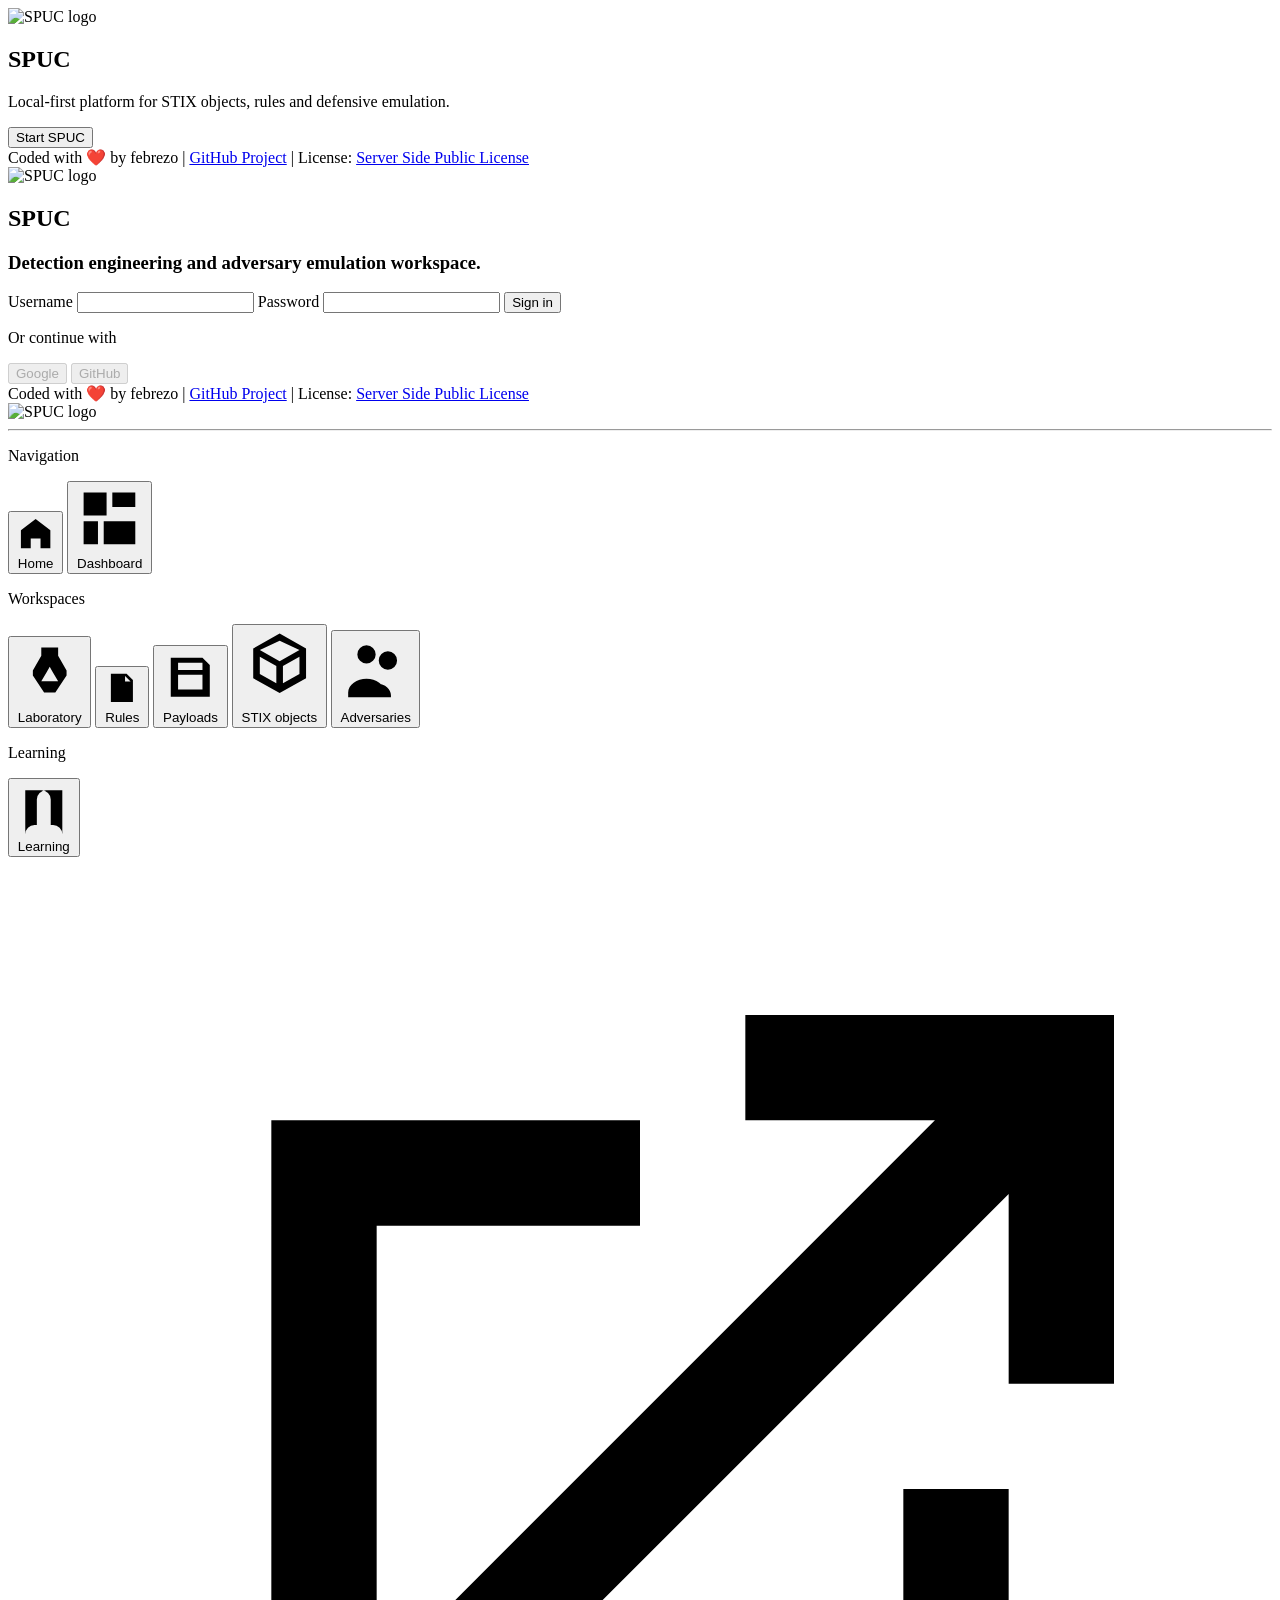
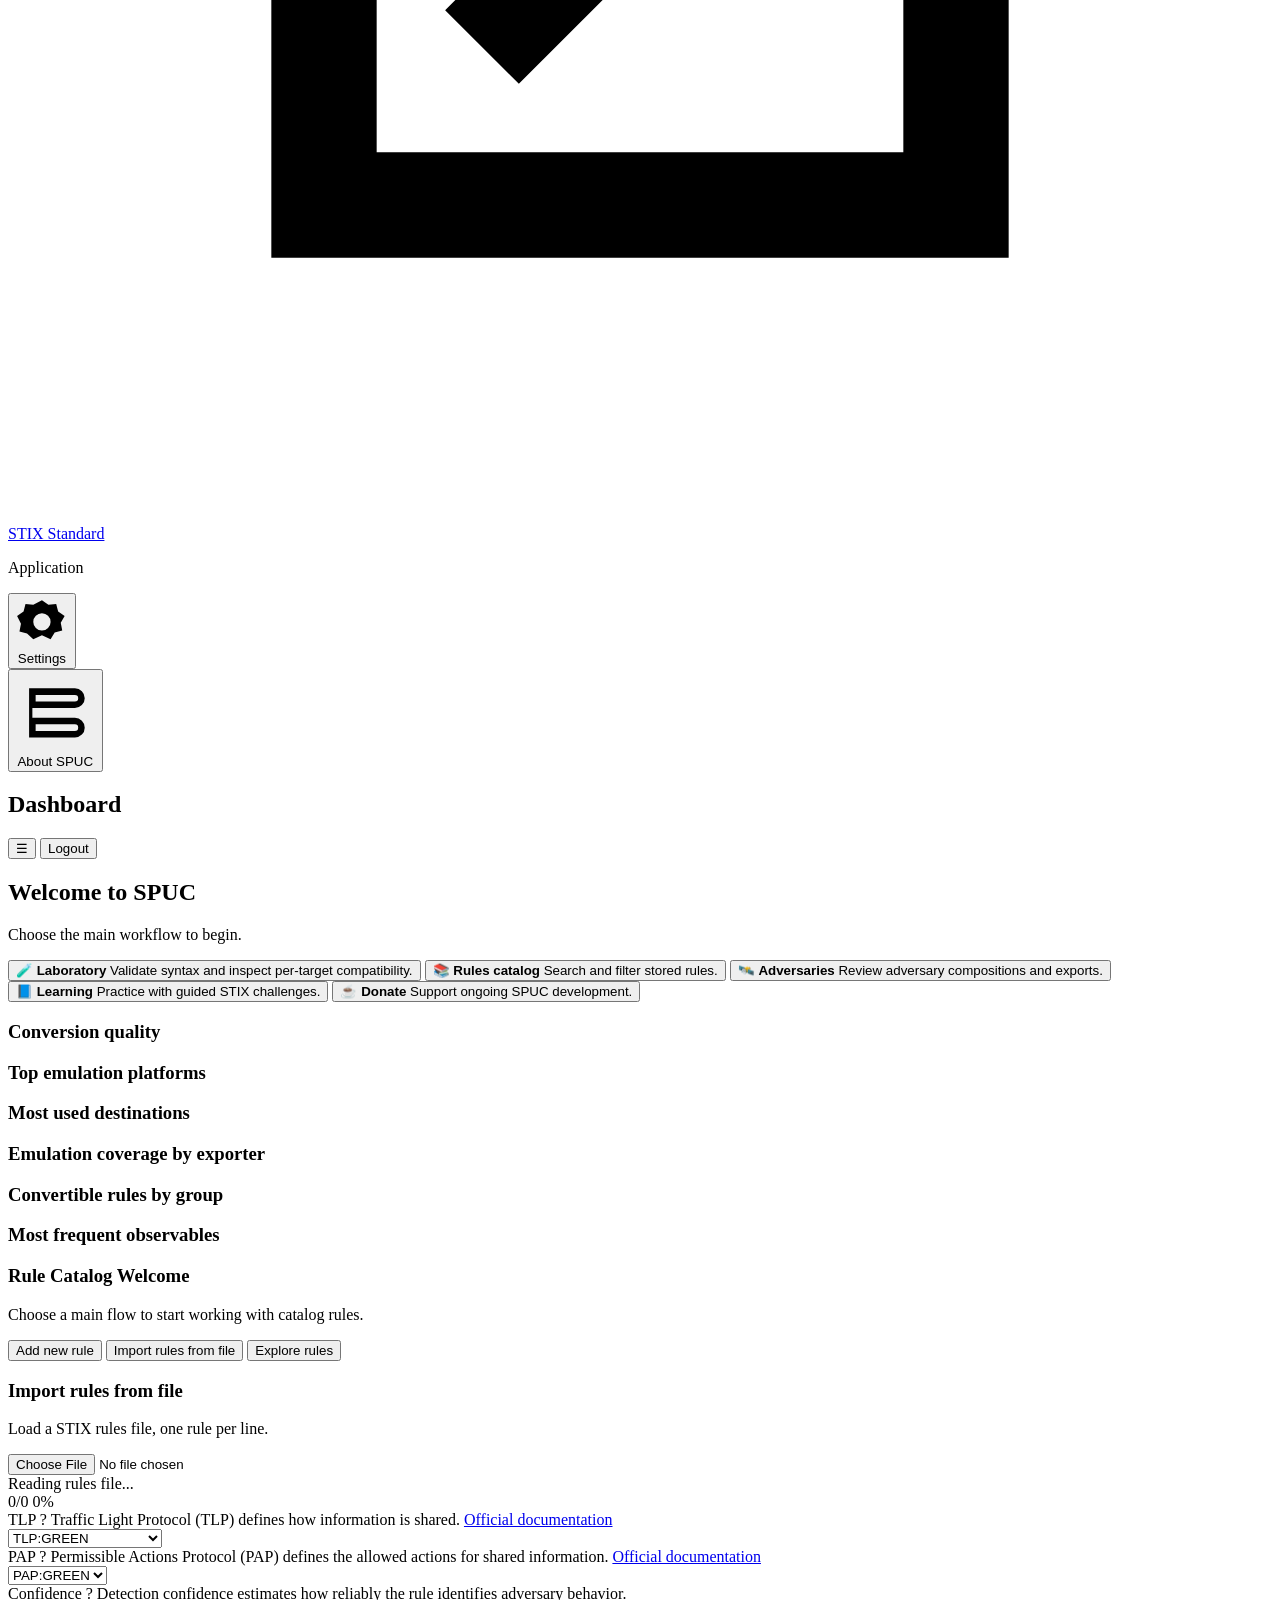
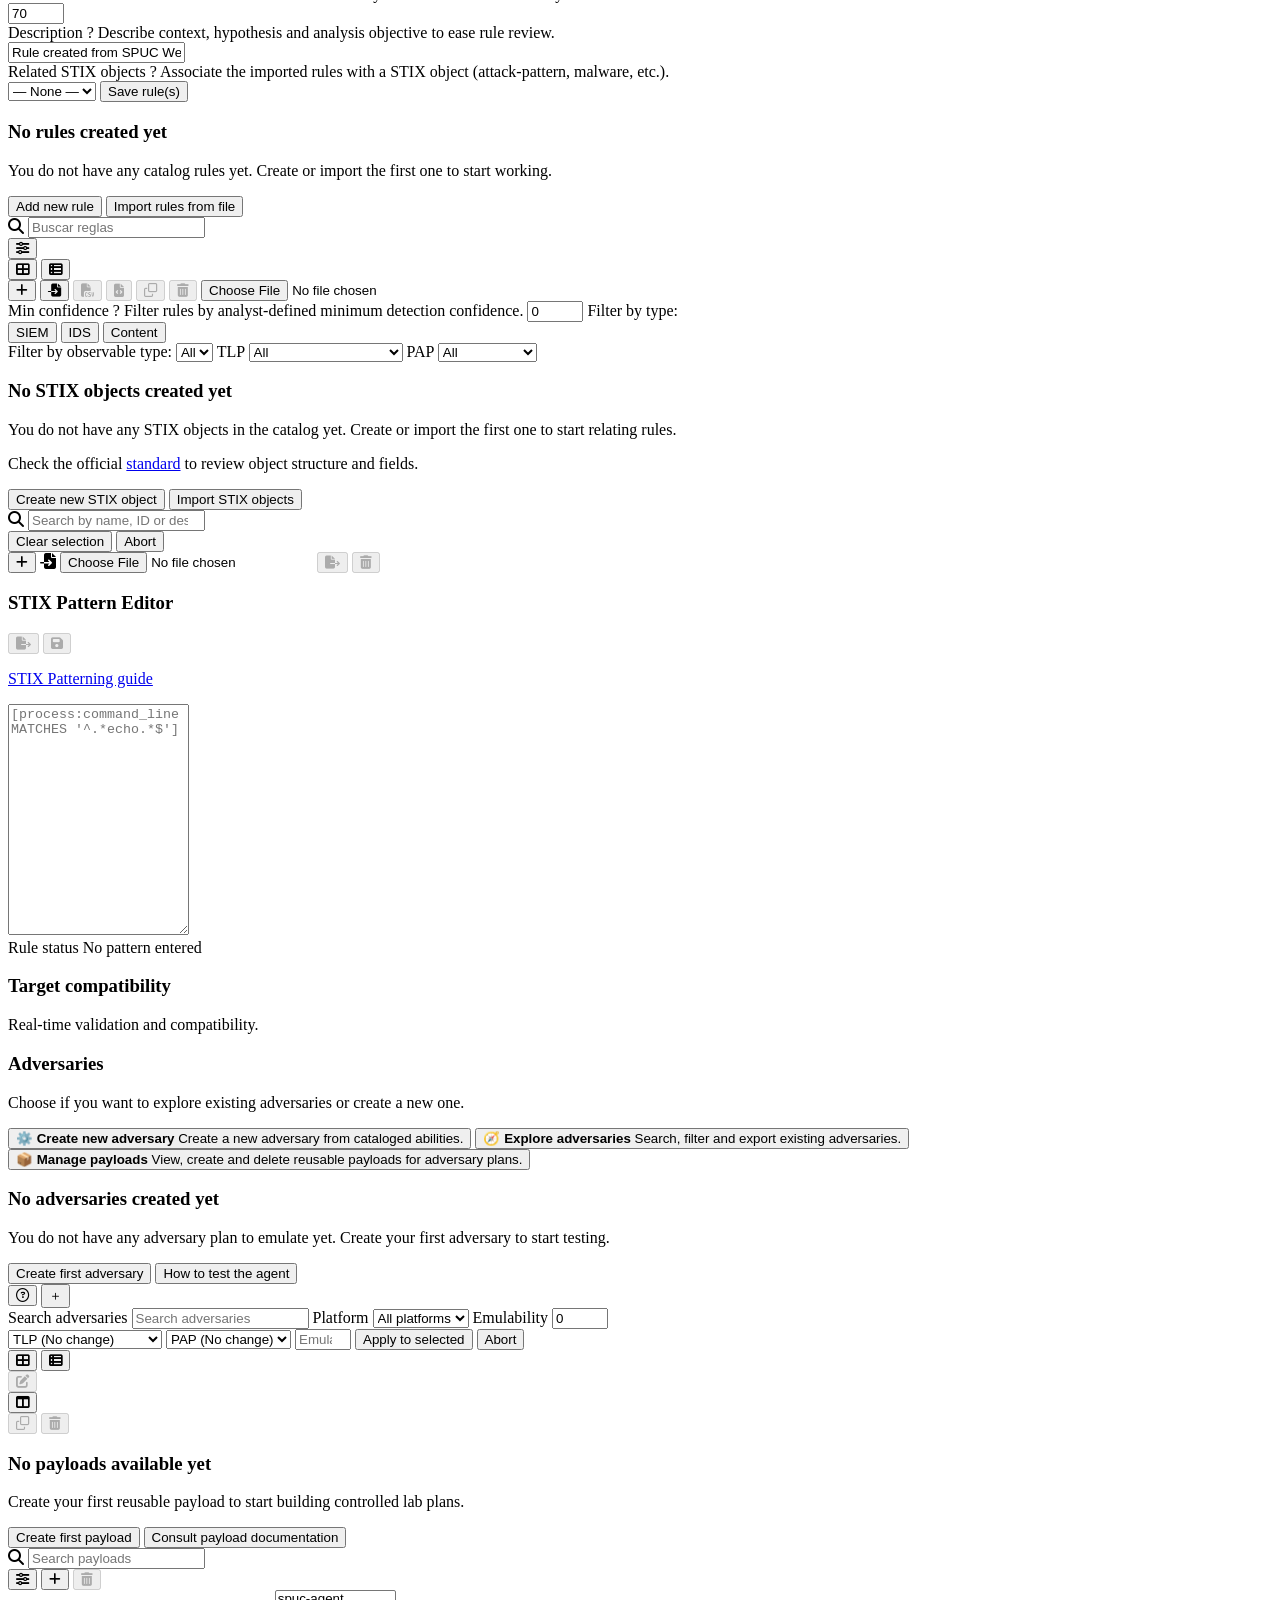
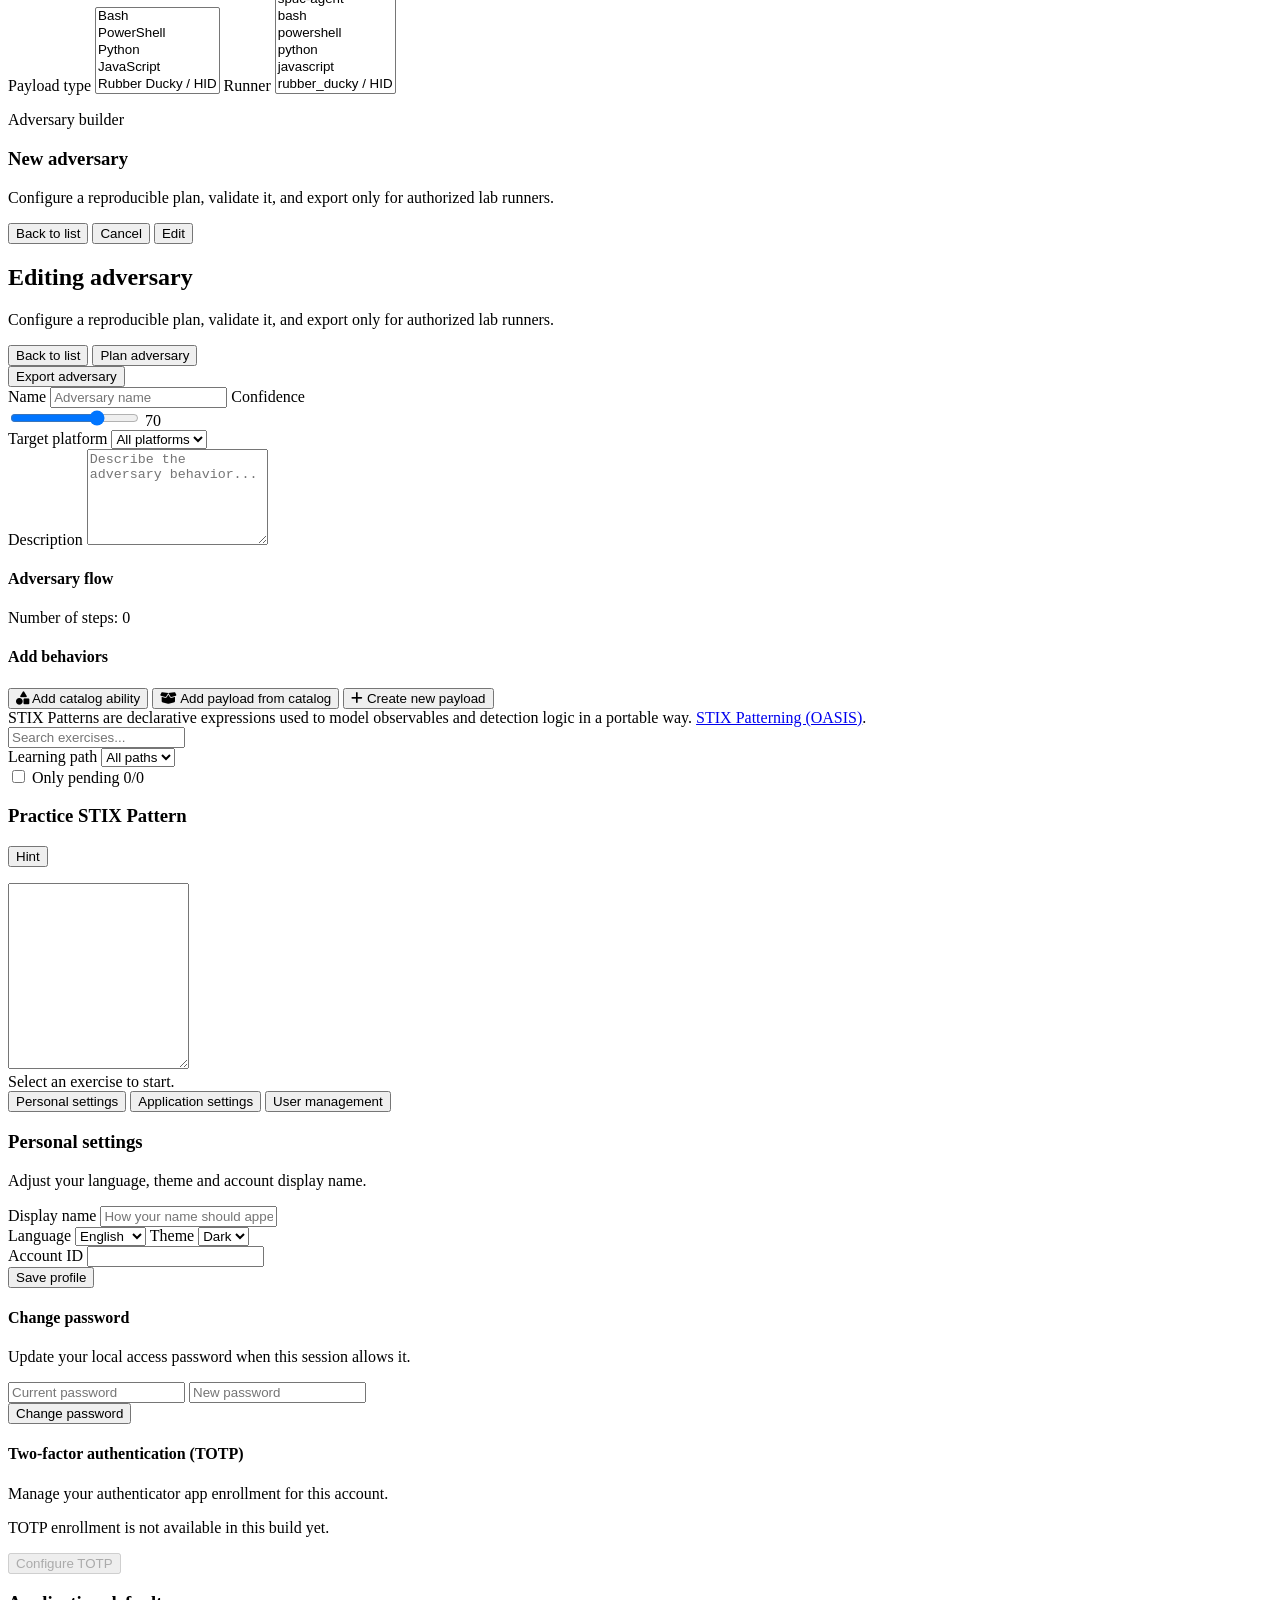
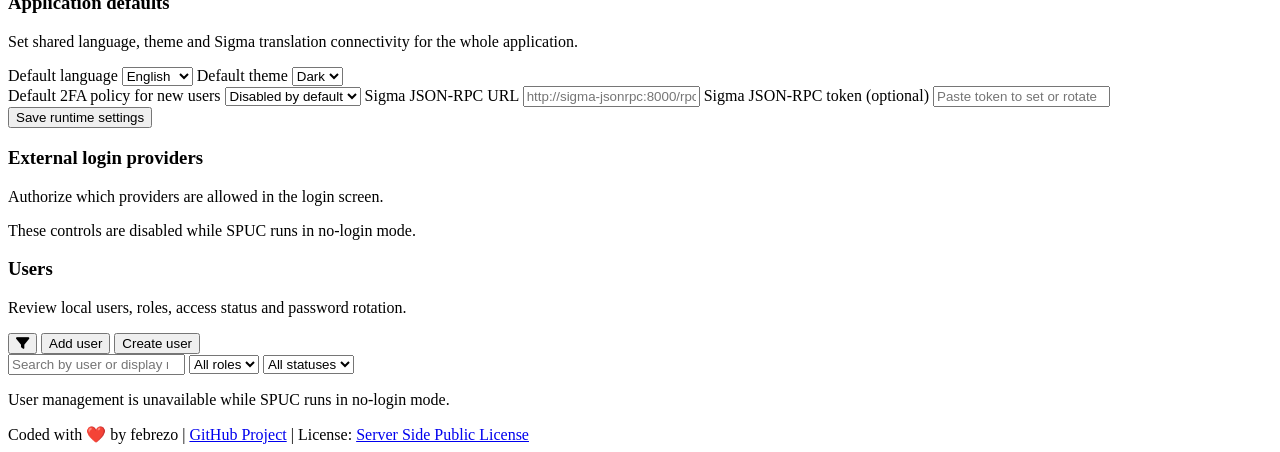
==== commit 39276aa5: "feat(web): guided empty states + top-aligned RuleLab workspace" ====
--- a/src/web/static/index.html
+++ b/src/web/static/index.html
@@ -24,7 +24,9 @@
 
     <footer class="login-footer auth-footer muted">
       <span>Coded with ❤️ by febrezo</span>
+      <span class="footer-separator" aria-hidden="true">|</span>
       <a id="footer-project-link-boot" href="https://github.com/febrezo/spuc" target="_blank" rel="noreferrer" data-i18n="common.github_project">GitHub Project</a>
+      <span class="footer-separator" aria-hidden="true">|</span>
       <span><span data-i18n="common.license">License</span>: <a id="footer-license-link-boot" href="https://github.com/febrezo/spuc/blob/main/LICENSE.md" target="_blank" rel="noreferrer" data-i18n="common.license_sspl">Server Side Public License</a></span>
     </footer>
   </main>
@@ -63,7 +65,9 @@
 
       <footer class="login-footer auth-footer muted">
         <span>Coded with ❤️ by febrezo</span>
+        <span class="footer-separator" aria-hidden="true">|</span>
         <a id="footer-project-link" href="https://github.com/febrezo/spuc" target="_blank" rel="noreferrer" data-i18n="common.github_project">GitHub Project</a>
+        <span class="footer-separator" aria-hidden="true">|</span>
         <span><span data-i18n="common.license">License</span>: <a id="footer-license-link" href="https://github.com/febrezo/spuc/blob/main/LICENSE.md" target="_blank" rel="noreferrer" data-i18n="common.license_sspl">Server Side Public License</a></span>
       </footer>
     </section>
@@ -123,11 +127,11 @@
             <span data-i18n="nav.stix_standard">STIX Standard</span>
           </a>
         </section>
-        <section id="admin-nav-section" class="nav-section hidden">
-          <p class="nav-section-title" data-i18n="admin.section">User management</p>
-          <button class="nav-item" data-route="admin">
+        <section class="nav-section">
+          <p class="nav-section-title" data-i18n="nav.section.application">Application</p>
+          <button class="nav-item" data-route="settings">
             <span class="nav-icon" aria-hidden="true"><svg viewBox="0 0 24 24"><path d="M12 2l3 2.1 3.6-.4.9 3.5 3 2-1.8 3.2.7 3.6-3.5.9L16 20l-4-1.8L8 20l-2.9-2.7-3.5-.9.7-3.6L.5 9.2l3-2 .9-3.5 3.6.4L12 2zm0 6a4 4 0 1 0 0 8 4 4 0 0 0 0-8z"/></svg></span>
-            <span data-i18n="nav.admin">User management</span>
+            <span data-i18n="nav.settings">Settings</span>
           </button>
         </section>
       </nav>
@@ -154,11 +158,6 @@
         <div class="topbar-actions">
           <button id="sidebar-toggle" class="btn btn-ghost sidebar-toggle" aria-label="Toggle menu">☰</button>
           <span id="identity-pill" class="identity-pill muted"></span>
-          <select id="locale-select" class="pill-select">
-            <option value="en">🇬🇧 English</option>
-            <option value="es">🇪🇸 Español</option>
-          </select>
-          <button id="theme-toggle" class="btn btn-ghost">🌓 <span data-i18n="common.theme">Theme</span></button>
           <button id="logout-button" class="btn btn-danger" data-i18n="common.logout">Logout</button>
         </div>
       </header>
@@ -352,11 +351,11 @@
         <section id="rules-explore-shell">
           <article id="rules-empty-state" class="glass adversaries-empty-state hidden">
             <div class="adversaries-empty-body">
-              <h3>Aun no hay reglas creadas</h3>
-              <p class="muted">Todavia no tienes reglas en el catalogo. Crea o importa la primera para empezar a trabajar.</p>
+              <h3 data-i18n="rules.empty.title">No rules created yet</h3>
+              <p class="muted" data-i18n="rules.empty.body">You do not have any catalog rules yet. Create or import the first one to start working.</p>
               <div class="adversaries-empty-actions">
                 <button class="btn btn-primary" data-action="rules-open-lab" data-i18n="rules.welcome.new.title">Add new rule</button>
-                <button class="btn btn-primary btn-import" data-action="rules-import-stix" data-i18n="rules.welcome.file.title">Import rules from file</button>
+                <button class="btn btn-ghost btn-import" data-action="rules-import-stix" data-i18n="rules.welcome.file.title">Import rules from file</button>
               </div>
             </div>
           </article>
@@ -445,12 +444,14 @@
       <section id="panel-stix-objects" class="panel">
         <article id="stix-objects-welcome-card" class="glass adversaries-empty-state">
           <div class="adversaries-empty-body">
-            <h3>Aun no hay objetos creados</h3>
-            <p class="muted">Todavia no tienes objetos STIX en el catalogo. Crea o importa el primero para empezar a relacionar reglas.</p>
+            <h3 data-i18n="stix_objects.empty.title">No STIX objects created yet</h3>
+            <p class="muted" data-i18n="stix_objects.empty.body">You do not have any STIX objects in the catalog yet. Create or import the first one to start relating rules.</p>
+            <p class="muted">
+              <span data-i18n="stix_objects.empty.standard.prefix">Check the official </span><a href="https://docs.oasis-open.org/cti/stix/v2.1/cs02/stix-v2.1-cs02.html" target="_blank" rel="noreferrer" data-i18n="stix_objects.empty.standard.link">standard</a><span data-i18n="stix_objects.empty.standard.suffix"> to review object structure and fields.</span>
+            </p>
             <div class="adversaries-empty-actions">
               <button class="btn btn-primary" data-action="stix-create-open" data-i18n="stix_objects.welcome.create.title">Create new STIX object</button>
               <button class="btn btn-ghost" data-action="stix-import-open" data-i18n="stix_objects.welcome.import.title">Import STIX objects</button>
-              <a class="btn btn-ghost" href="https://docs.oasis-open.org/cti/stix/v2.1/cs02/stix-v2.1-cs02.html" target="_blank" rel="noreferrer" data-i18n="stix_objects.welcome.standard.title">Consult STIX standard</a>
             </div>
           </div>
         </article>
@@ -644,8 +645,8 @@
         <section id="adversaries-payloads-shell" class="stack hidden">
           <article id="payloads-welcome-card" class="glass adversaries-empty-state hidden">
             <div class="adversaries-empty-body">
-              <h3>Aun no hay payloads creados</h3>
-              <p class="muted">Todavia no tienes payloads reutilizables en el catalogo. Crea el primero para empezar a probar.</p>
+              <h3 data-i18n="adversaries.payload.empty.title">No payloads available yet</h3>
+              <p class="muted" data-i18n="adversaries.payload.empty.body">Create your first reusable payload to start building controlled lab plans.</p>
               <div class="adversaries-empty-actions">
                 <button class="btn btn-primary" data-action="payload-catalog-open-create" data-i18n="adversaries.payload.empty.create">Create first payload</button>
                 <button class="btn btn-ghost" data-action="payload-catalog-open-docs" data-i18n="adversaries.payload.empty.docs">Consult payload documentation</button>
@@ -712,7 +713,6 @@
               <button id="adversary-editor-back" type="button" class="btn btn-ghost" data-action="adversary-back-to-list" data-i18n="adversaries.editor.back">Back to list</button>
               <button id="adversary-editor-secondary" type="button" class="btn btn-ghost hidden" data-action="adversary-cancel-edit" data-i18n="common.cancel">Cancel</button>
               <button id="adversary-editor-primary" type="button" class="btn btn-primary hidden" data-action="adversary-enter-edit" data-i18n="common.edit">Edit</button>
-              <button id="adversary-editor-new" type="button" class="btn btn-primary" data-action="adversary-new-inline" data-i18n="adversaries.editor.new">New adversary</button>
             </div>
           </article>
           <div id="adversary-editor-mount"></div>
@@ -752,7 +752,10 @@
                   </label>
                   <label>
                     <span data-i18n="adversaries.create.confidence">Confidence</span>
-                    <input id="adversary-editor-confidence" type="number" min="0" max="100" value="70">
+                    <div class="confidence-slider-wrap">
+                      <input id="adversary-editor-confidence" type="range" min="0" max="100" step="1" value="70">
+                      <span id="adversary-editor-confidence-value" class="badge success">70</span>
+                    </div>
                   </label>
                   <label>
                     <span data-i18n="adversaries.create.target_platform">Target platform</span>
@@ -859,43 +862,114 @@
         </article>
       </section>
 
-      <section id="panel-admin" class="panel">
-        <div class="split-layout">
-          <article class="glass table-card">
-            <header><h3 data-i18n="admin.users.title">Users</h3></header>
-            <div class="table-wrap"><table id="admin-users-table"></table></div>
+      <section id="panel-settings" class="panel">
+        <div class="settings-layout">
+          <article class="glass settings-card settings-tabs-shell">
+            <div class="settings-tabs" role="tablist" aria-label="Settings sections">
+              <button type="button" id="settings-tab-personal" class="btn btn-ghost active" data-action="settings-tab" data-tab="personal" data-i18n="settings.tab.personal">Personal settings</button>
+              <button type="button" id="settings-tab-application" class="btn btn-ghost" data-action="settings-tab" data-tab="application" data-i18n="settings.tab.application">Application settings</button>
+              <button type="button" id="settings-tab-users" class="btn btn-ghost" data-action="settings-tab" data-tab="users" data-i18n="settings.tab.users">User management</button>
+            </div>
           </article>
 
-          <article class="glass form-card stack">
-            <section>
-              <h3 data-i18n="admin.create.title">Create user</h3>
-              <form id="admin-create-user" class="stack">
-                <input id="admin-new-username" data-i18n-placeholder="admin.create.username" placeholder="username" required>
-                <input id="admin-new-password" type="password" data-i18n-placeholder="admin.create.password" placeholder="password" required>
-                <select id="admin-new-role">
-                  <option value="analyst" data-i18n="admin.role.analyst">Analyst</option>
-                  <option value="admin" data-i18n="admin.role.admin">Admin</option>
-                </select>
-                <button type="submit" class="btn btn-primary" data-i18n="admin.create.submit">Create user</button>
-              </form>
-            </section>
-            <section>
-              <h3 data-i18n="admin.password.title">Change password</h3>
-              <form id="admin-change-password" class="stack">
-                <input id="admin-current-password" type="password" data-i18n-placeholder="admin.password.current" placeholder="Current password">
-                <input id="admin-next-password" type="password" data-i18n-placeholder="admin.password.new" placeholder="New password" required>
-                <button type="submit" class="btn btn-warning" data-i18n="admin.password.submit">Change password</button>
-              </form>
-            </section>
-            <section>
-              <h3 data-i18n="admin.oauth.title">External login providers</h3>
-              <p class="muted" data-i18n="admin.oauth.subtitle">Authorize which providers are allowed in the login screen.</p>
-              <div id="admin-oauth-providers" class="admin-oauth-list"></div>
-            </section>
-            <section>
-              <h3 data-i18n="admin.settings.title">Runtime settings</h3>
-              <p class="muted" data-i18n="admin.settings.subtitle">Configure no-login mode and Sigma JSON-RPC connection for dynamic backends.</p>
+          <section id="settings-tab-panel-personal" class="settings-tab-panel" data-settings-panel="personal">
+            <article class="glass settings-card settings-profile-card">
+              <header class="settings-card-head">
+                <div>
+                  <h3 data-i18n="settings.profile.title">Personal settings</h3>
+                  <p class="muted" data-i18n="settings.profile.subtitle">Adjust your language, theme and account display name.</p>
+                </div>
+              </header>
+              <div class="settings-profile-grid">
+                <form id="settings-profile-form" class="stack">
+                  <label>
+                    <span data-i18n="settings.profile.display_name">Display name</span>
+                    <input id="settings-display-name" data-i18n-placeholder="settings.profile.display_name_placeholder" placeholder="How your name should appear">
+                  </label>
+                  <div class="settings-form-grid">
+                    <label>
+                      <span data-i18n="settings.profile.language">Language</span>
+                      <select id="settings-locale">
+                        <option value="en">English</option>
+                        <option value="es">Español</option>
+                      </select>
+                    </label>
+                    <label>
+                      <span data-i18n="settings.profile.theme">Theme</span>
+                      <select id="settings-theme">
+                        <option value="dark" data-i18n="settings.profile.theme_dark">Dark</option>
+                        <option value="light" data-i18n="settings.profile.theme_light">Light</option>
+                      </select>
+                    </label>
+                  </div>
+                  <label>
+                    <span data-i18n="settings.profile.account_id">Account ID</span>
+                    <input id="settings-account-id" readonly>
+                  </label>
+                  <div class="dialog-actions settings-actions-right">
+                    <button type="submit" class="btn btn-primary" data-i18n="settings.profile.save">Save profile</button>
+                  </div>
+                </form>
+
+                <div class="settings-personal-side-stack">
+                  <section id="settings-password-section" class="settings-password-card">
+                    <h4 data-i18n="settings.password.title">Change password</h4>
+                    <p class="muted" data-i18n="settings.password.subtitle">Update your local access password when this session allows it.</p>
+                    <p id="settings-password-disabled" class="muted hidden"></p>
+                    <form id="settings-password-form" class="stack">
+                      <input id="settings-current-password" type="password" data-i18n-placeholder="admin.password.current" placeholder="Current password">
+                      <input id="settings-next-password" type="password" data-i18n-placeholder="admin.password.new" placeholder="New password" required>
+                      <div class="dialog-actions settings-actions-right">
+                        <button id="settings-password-submit" type="submit" class="btn btn-primary" data-i18n="settings.password.submit">Change password</button>
+                      </div>
+                    </form>
+                  </section>
+
+                  <section class="settings-password-card">
+                    <h4 data-i18n="settings.totp.title">Two-factor authentication (TOTP)</h4>
+                    <p class="muted" data-i18n="settings.totp.subtitle">Manage your authenticator app enrollment for this account.</p>
+                    <p class="muted" data-i18n="settings.totp.not_available">TOTP enrollment is not available in this build yet.</p>
+                    <div class="dialog-actions settings-actions-right">
+                      <button type="button" class="btn btn-primary" disabled data-i18n="settings.totp.setup">Configure TOTP</button>
+                    </div>
+                  </section>
+                </div>
+              </div>
+            </article>
+          </section>
+
+          <section id="settings-tab-panel-application" class="settings-tab-panel hidden" data-settings-panel="application">
+            <article id="settings-admin-sections" class="glass settings-card settings-admin-stack hidden">
+              <header class="settings-card-head">
+                <div>
+                  <h3 data-i18n="settings.admin.runtime.title">Application defaults</h3>
+                  <p class="muted" data-i18n="settings.admin.runtime.subtitle">Set shared language, theme and Sigma translation connectivity for the whole application.</p>
+                </div>
+              </header>
               <form id="admin-runtime-settings" class="stack">
+                <div class="settings-form-grid">
+                  <label>
+                    <span data-i18n="settings.admin.runtime.default_language">Default language</span>
+                    <select id="admin-default-locale">
+                      <option value="en">English</option>
+                      <option value="es">Español</option>
+                    </select>
+                  </label>
+                  <label>
+                    <span data-i18n="settings.admin.runtime.default_theme">Default theme</span>
+                    <select id="admin-default-theme">
+                      <option value="dark" data-i18n="settings.profile.theme_dark">Dark</option>
+                      <option value="light" data-i18n="settings.profile.theme_light">Light</option>
+                    </select>
+                  </label>
+                </div>
+                <label>
+                  <span data-i18n="settings.admin.runtime.default_totp">Default 2FA policy for new users</span>
+                  <select id="admin-default-totp">
+                    <option value="disabled" data-i18n="settings.admin.runtime.default_totp_disabled">Disabled by default</option>
+                    <option value="required" data-i18n="settings.admin.runtime.default_totp_required">Enabled by default</option>
+                  </select>
+                </label>
                 <label>
                   <span data-i18n="admin.settings.sigma_url">Sigma JSON-RPC URL</span>
                   <input id="admin-sigma-rpc-url" placeholder="http://sigma-jsonrpc:8000/rpc">
@@ -905,21 +979,66 @@
                   <input id="admin-sigma-rpc-token" type="password" data-i18n-placeholder="admin.settings.sigma_token_placeholder" placeholder="Paste token to set or rotate">
                   <small id="admin-sigma-rpc-token-hint" class="muted"></small>
                 </label>
-                <label class="admin-enabled-toggle">
-                  <input id="admin-no-login" type="checkbox">
-                  <span data-i18n="admin.settings.no_login">Enable no-login mode (direct local admin access)</span>
-                </label>
-                <button type="submit" class="btn btn-primary" data-i18n="admin.settings.submit">Save runtime settings</button>
+                <div class="dialog-actions settings-actions-right">
+                  <button type="submit" class="btn btn-primary" data-i18n="admin.settings.submit">Save runtime settings</button>
+                </div>
               </form>
-            </section>
-          </article>
+
+              <section class="stack">
+                <header class="settings-card-head">
+                  <div>
+                    <h3 data-i18n="admin.oauth.title">External login providers</h3>
+                    <p class="muted" data-i18n="admin.oauth.subtitle">Authorize which providers are allowed in the login screen.</p>
+                  </div>
+                </header>
+                <div id="admin-oauth-providers" class="admin-oauth-list"></div>
+              </section>
+
+              <p id="settings-application-disabled-note" class="muted hidden" data-i18n="settings.admin.disabled_no_login">These controls are disabled while SPUC runs in no-login mode.</p>
+            </article>
+          </section>
+
+          <section id="settings-tab-panel-users" class="settings-tab-panel hidden" data-settings-panel="users">
+            <article class="glass settings-card">
+              <header class="settings-card-head settings-users-head">
+                <div>
+                  <h3 data-i18n="admin.users.title">Users</h3>
+                  <p class="muted" data-i18n="settings.admin.users.subtitle">Review local users, roles, access status and password rotation.</p>
+                </div>
+                <div class="settings-users-toolbar">
+                  <button type="button" class="btn btn-ghost icon-only" data-action="settings-users-toggle-filters" data-i18n-title="rules.filters.toggle" aria-label="Filters" title="Filters"><i class="fa-solid fa-filter" aria-hidden="true"></i></button>
+                  <button type="button" class="btn btn-ghost" data-action="admin-open-create-user" data-i18n="settings.admin.users.add_user">Add user</button>
+                  <button type="button" class="btn btn-primary" data-action="admin-open-create-user" data-i18n="admin.create.title">Create user</button>
+                </div>
+              </header>
+
+              <div id="settings-users-filters" class="settings-users-filters hidden">
+                <input id="admin-users-filter-search" type="search" data-i18n-placeholder="settings.admin.users.filter_search" placeholder="Search by user or display name">
+                <select id="admin-users-filter-role">
+                  <option value="all" data-i18n="settings.admin.users.filter_role_all">All roles</option>
+                  <option value="admin" data-i18n="admin.role.admin">Admin</option>
+                  <option value="analyst" data-i18n="admin.role.analyst">Analyst</option>
+                </select>
+                <select id="admin-users-filter-status">
+                  <option value="all" data-i18n="settings.admin.users.filter_status_all">All statuses</option>
+                  <option value="enabled" data-i18n="common.enabled">Enabled</option>
+                  <option value="disabled" data-i18n="common.disabled">Disabled</option>
+                </select>
+              </div>
+
+              <div class="table-wrap"><table id="admin-users-table"></table></div>
+              <p id="settings-users-disabled-note" class="muted hidden" data-i18n="settings.admin.users.disabled_no_login">User management is unavailable while SPUC runs in no-login mode.</p>
+            </article>
+          </section>
         </div>
       </section>
     </section>
 
     <footer class="app-floating-footer muted">
       <span>Coded with ❤️ by febrezo</span>
+      <span class="footer-separator" aria-hidden="true">|</span>
       <a href="https://github.com/febrezo/spuc" target="_blank" rel="noreferrer" data-i18n="common.github_project">GitHub Project</a>
+      <span class="footer-separator" aria-hidden="true">|</span>
       <span><span data-i18n="common.license">License</span>: <a href="https://github.com/febrezo/spuc/blob/main/LICENSE.md" target="_blank" rel="noreferrer" data-i18n="common.license_sspl">Server Side Public License</a></span>
     </footer>
   </div>
@@ -937,6 +1056,64 @@
         <button type="button" class="icon-btn detail-close-btn" data-action="close-support" data-i18n-title="common.close" aria-label="Close" title="Close"><i class="fa-solid fa-xmark" aria-hidden="true"></i></button>
       </header>
       <div id="about-view" class="about-layout"></div>
+    </article>
+  </dialog>
+
+  <dialog id="admin-provider-dialog" class="detail-dialog">
+    <article class="glass detail-card">
+      <header>
+        <h3 data-i18n="admin.oauth.configure.title">Configure external provider</h3>
+      </header>
+      <form id="admin-provider-form" class="stack">
+        <input id="admin-provider-id" type="hidden">
+        <label>
+          <span data-i18n="admin.oauth.provider">Provider</span>
+          <input id="admin-provider-name" readonly>
+        </label>
+        <label>
+          <span data-i18n="admin.oauth.configure.auth_url">Authorization URL</span>
+          <input id="admin-provider-auth-url" readonly>
+        </label>
+        <label class="admin-enabled-toggle">
+          <input id="admin-provider-authorized" type="checkbox">
+          <span data-i18n="admin.oauth.authorized">Authorized</span>
+        </label>
+        <p id="admin-provider-config-summary" class="muted"></p>
+        <div class="dialog-actions modal-actions-split">
+          <div class="modal-actions-left">
+            <button type="button" id="admin-provider-cancel" class="btn btn-danger" data-i18n="common.cancel">Cancel</button>
+          </div>
+          <div class="modal-actions-right">
+            <button type="submit" id="admin-provider-save" class="btn btn-primary" data-i18n="common.apply">Apply</button>
+          </div>
+        </div>
+      </form>
+    </article>
+  </dialog>
+
+  <dialog id="admin-create-user-dialog" class="detail-dialog">
+    <article class="glass detail-card">
+      <header>
+        <h3 data-i18n="admin.create.title">Create user</h3>
+      </header>
+      <form id="admin-create-user" class="stack">
+        <p class="muted" data-i18n="settings.admin.create.subtitle">Create a local user with the minimum fields required to access SPUC.</p>
+        <input id="admin-new-username" data-i18n-placeholder="admin.create.username" placeholder="username" required>
+        <input id="admin-new-display-name" data-i18n-placeholder="settings.profile.display_name_placeholder" placeholder="How your name should appear">
+        <input id="admin-new-password" type="password" data-i18n-placeholder="admin.create.password" placeholder="password" required>
+        <select id="admin-new-role">
+          <option value="analyst" data-i18n="admin.role.analyst">Analyst</option>
+          <option value="admin" data-i18n="admin.role.admin">Admin</option>
+        </select>
+        <div class="dialog-actions modal-actions-split">
+          <div class="modal-actions-left">
+            <button type="button" id="admin-create-user-cancel" class="btn btn-danger" data-i18n="common.cancel">Cancel</button>
+          </div>
+          <div class="modal-actions-right">
+            <button type="submit" class="btn btn-primary" data-i18n="admin.create.submit">Create user</button>
+          </div>
+        </div>
+      </form>
     </article>
   </dialog>
 
@@ -1032,126 +1209,45 @@
   </dialog>
 
   <dialog id="adversary-dialog" class="detail-dialog">
-    <article class="glass detail-card">
+    <article class="glass detail-card compact-modal adversary-create-modal">
       <form id="adversary-form" class="stack">
         <header class="adversary-modal-head">
           <div class="adversary-modal-title-wrap">
             <h3 id="adversary-form-title" data-i18n="adversaries.create.title">Create new adversary</h3>
-            <input id="adversary-title-inline" class="hidden" data-i18n-placeholder="adversaries.create.name" placeholder="Name">
-          </div>
-          <div id="adversary-emulable-platforms" class="rule-card-tags" aria-label="Emulable platforms"></div>
+          </div>
         </header>
-        <p class="muted" data-i18n="adversaries.create.flow_hint">Plan your adversary flow: filter catalog abilities, add ordered steps, and compile outputs.</p>
-        <div class="adversary-editor-tabs" role="tablist" aria-label="Adversary editor sections">
-          <button type="button" class="btn btn-ghost active" data-action="adversary-tab" data-tab="plan" data-i18n="adversaries.editor.tab.plan">Plan</button>
-          <button type="button" class="btn btn-ghost" data-action="adversary-tab" data-tab="criteria" data-i18n="adversaries.editor.tab.validate">Validate and export</button>
-        </div>
-        <section class="adversary-planner-grid">
-          <article class="planner-card" id="adversary-pane-plan-settings">
-            <div class="planner-card-title" data-i18n="adversaries.create.plan">Plan settings</div>
-            <p class="muted" data-i18n="adversaries.editor.config_hint">Define identity, target platform, and confidence before adding steps.</p>
-            <div class="planner-meta-row">
-              <label>
-                <span data-i18n="adversaries.create.name">Name</span>
-                <input id="adversary-name" required>
-              </label>
-              <label>
-                <span data-i18n="adversaries.create.confidence">Confidence</span>
-                <input id="adversary-confidence" type="number" min="0" max="100" value="70">
-              </label>
-              <label>
-                <span data-i18n="adversaries.create.target_platform">Target platform</span>
-                <select id="adversary-target-platform" required>
-                  <option value="" data-i18n="common.all_platforms">All platforms</option>
-                </select>
-              </label>
-            </div>
-            <label>
+        <p class="muted" data-i18n="adversaries.create.modal_hint">Configura lo mínimo para abrir el constructor principal con un borrador listo para completar.</p>
+        <div class="adversary-form-grid compact-adversary-create-grid">
+          <label>
+            <span data-i18n="adversaries.create.name">Name</span>
+            <input id="adversary-name" required>
+          </label>
+          <label>
+            <span data-i18n="adversaries.create.target_platform">Target platform</span>
+            <select id="adversary-target-platform" required>
+              <option value="" data-i18n="common.all_platforms">All platforms</option>
+            </select>
+          </label>
+          <label class="compact-adversary-create-description">
+            <span class="description-label-row">
               <span data-i18n="adversaries.create.description">Description</span>
-              <div class="markdown-editor" data-md-editor="adversary-description">
-                <div class="markdown-editor-tabs">
-                  <button type="button" class="btn btn-ghost active" data-action="markdown-tab" data-editor="adversary-description" data-tab="edit" data-i18n="markdown.edit">Edit</button>
-                  <button type="button" class="btn btn-ghost" data-action="markdown-tab" data-editor="adversary-description" data-tab="preview" data-i18n="markdown.preview">Preview</button>
-                </div>
-                <textarea id="adversary-description" class="markdown-editor-input" rows="3"></textarea>
-                <article id="adversary-description-preview" class="markdown-preview hidden"></article>
-              </div>
-            </label>
-          </article>
-          <article class="planner-card" id="adversary-pane-plan-selected">
-            <div class="planner-card-title">
-              <span data-i18n="adversaries.create.selected">Selected steps</span>
-              <span id="adversary-selected-count" class="badge success">0</span>
-            </div>
-            <div class="planner-card-actions-inline">
-              <button type="button" class="btn btn-primary" data-action="adversary-open-ability-picker" data-i18n="adversaries.editor.add_catalog">Add catalog ability</button>
-            </div>
-            <div id="adversary-selected" class="selected-ability-list"></div>
-          </article>
-          <article class="planner-card adversary-custom-payload-card" id="adversary-pane-custom-payload">
-            <div class="planner-card-title" data-i18n="adversaries.payload.title">Custom payload</div>
-            <p class="muted" data-i18n="adversaries.payload.safety">SPUC does not execute payloads from the UI. Export only for controlled and explicitly authorized labs.</p>
-            <div class="planner-meta-row">
-              <label>
-                <span data-i18n="adversaries.payload.name">Payload name</span>
-                <input id="adversary-payload-name" data-i18n-placeholder="adversaries.payload.name_placeholder" placeholder="Example: Linux telemetry probe">
-              </label>
-              <label>
-                <span data-i18n="adversaries.payload.runner">Runner</span>
-                <select id="adversary-payload-runner">
-                  <option value="spuc-agent">spuc-agent</option>
-                  <option value="bash">bash</option>
-                  <option value="powershell">powershell</option>
-                  <option value="python">python</option>
-                  <option value="javascript">javascript</option>
-                  <option value="rubber-ducky">rubber-ducky / HID</option>
-                </select>
-              </label>
-              <label>
-                <span data-i18n="adversaries.payload.language">Payload type</span>
-                <select id="adversary-payload-language">
-                  <option value="bash">Bash</option>
-                  <option value="powershell">PowerShell</option>
-                  <option value="python">Python</option>
-                  <option value="javascript">JavaScript</option>
-                  <option value="rubber-ducky">Rubber Ducky / HID</option>
-                </select>
-              </label>
-            </div>
-            <label>
-              <span data-i18n="adversaries.payload.description">Description</span>
-              <input id="adversary-payload-description" data-i18n-placeholder="adversaries.payload.description_placeholder" placeholder="What this payload is meant to validate">
-            </label>
-            <label>
-              <span data-i18n="adversaries.payload.content">Payload content</span>
-              <textarea id="adversary-payload-content" rows="7" spellcheck="false" data-i18n-placeholder="adversaries.payload.content_placeholder" placeholder="Paste or write the payload here"></textarea>
-            </label>
-            <div class="adversary-payload-actions">
-              <button type="button" class="btn btn-ghost" data-action="adversary-preview-payload" data-i18n="adversaries.payload.preview">Preview</button>
-              <button type="button" id="adversary-add-custom-payload" class="btn btn-primary" data-action="adversary-add-custom-payload" data-i18n="adversaries.payload.add">Add custom payload</button>
-            </div>
-            <pre id="adversary-payload-preview" class="detail-code hidden"></pre>
-          </article>
-          <article class="planner-card hidden" id="adversary-pane-criteria">
-            <div class="planner-card-title" data-i18n="adversaries.editor.validation_title">Validation and export</div>
-            <p class="muted" data-i18n="adversaries.editor.validation_hint">SPUC generates reproducible artifacts; it does not execute this plan from the web interface.</p>
-            <div id="adversary-validation-summary" class="adversary-validation-summary"></div>
-            <div id="adversary-execution-criteria"></div>
-          </article>
-        </section>
-        <div class="dialog-actions modal-actions-split hidden">
+              <span class="markdown-editor-tabs compact-markdown-tabs">
+                <button type="button" class="btn btn-ghost" data-action="markdown-tab" data-editor="adversary-description" data-tab="edit" data-i18n="markdown.edit">Edit</button>
+                <button type="button" class="btn btn-ghost active" data-action="markdown-tab" data-editor="adversary-description" data-tab="preview" data-i18n="markdown.preview">Preview</button>
+              </span>
+            </span>
+            <div class="markdown-editor compact-markdown-editor" data-md-editor="adversary-description">
+              <textarea id="adversary-description" class="markdown-editor-input" rows="4"></textarea>
+              <article id="adversary-description-preview" class="markdown-preview"></article>
+            </div>
+          </label>
+        </div>
+        <div class="dialog-actions modal-actions-split">
           <div class="modal-actions-left">
-            <button type="button" id="adversary-cancel" class="btn btn-danger" data-i18n="adversaries.editor.back">Back to list</button>
-          </div>
-          <div class="modal-actions-right adversary-dialog-actions-right">
-            <button type="button" class="btn btn-primary" data-action="adversary-open-ability-picker" data-i18n="adversaries.editor.add_catalog">Add catalog ability</button>
-            <div id="adversary-export-inline" class="detail-copy-emulation hidden">
-              <div class="rule-export-combo">
-                <button type="button" class="btn btn-success" id="adversary-export-inline-button" title="Export adversary" aria-label="Export adversary">Export</button>
-                <select id="adversary-export-inline-target" class="rule-export-select"></select>
-              </div>
-            </div>
-            <button type="submit" id="adversary-submit" class="btn btn-success" data-i18n="adversaries.create.submit">Create new adversary</button>
+            <button type="button" id="adversary-cancel" class="btn btn-ghost" data-i18n="common.cancel">Cancel</button>
+          </div>
+          <div class="modal-actions-right">
+            <button type="submit" id="adversary-submit" class="btn btn-primary" data-i18n="adversaries.create.submit" disabled>Create adversary</button>
           </div>
         </div>
       </form>
@@ -1360,14 +1456,10 @@
       <header>
         <h3 id="confirm-title" data-i18n="common.confirm_action">Confirm action</h3>
       </header>
-      <p id="confirm-message" class="muted"></p>
-      <div class="dialog-actions modal-actions-split">
-        <div class="modal-actions-left">
-          <button type="button" id="confirm-cancel" class="btn btn-ghost" data-i18n="common.cancel">Cancel</button>
-        </div>
-        <div class="modal-actions-right">
-          <button type="button" id="confirm-accept" class="btn btn-danger" data-i18n="common.confirm">Confirm</button>
-        </div>
+      <p id="confirm-message" class="muted confirm-message"></p>
+      <div class="dialog-actions confirm-actions">
+        <button type="button" id="confirm-cancel" class="btn btn-ghost" data-i18n="common.cancel">Cancel</button>
+        <button type="button" id="confirm-accept" class="btn btn-danger" data-i18n="common.confirm">Confirm</button>
       </div>
     </article>
   </dialog>
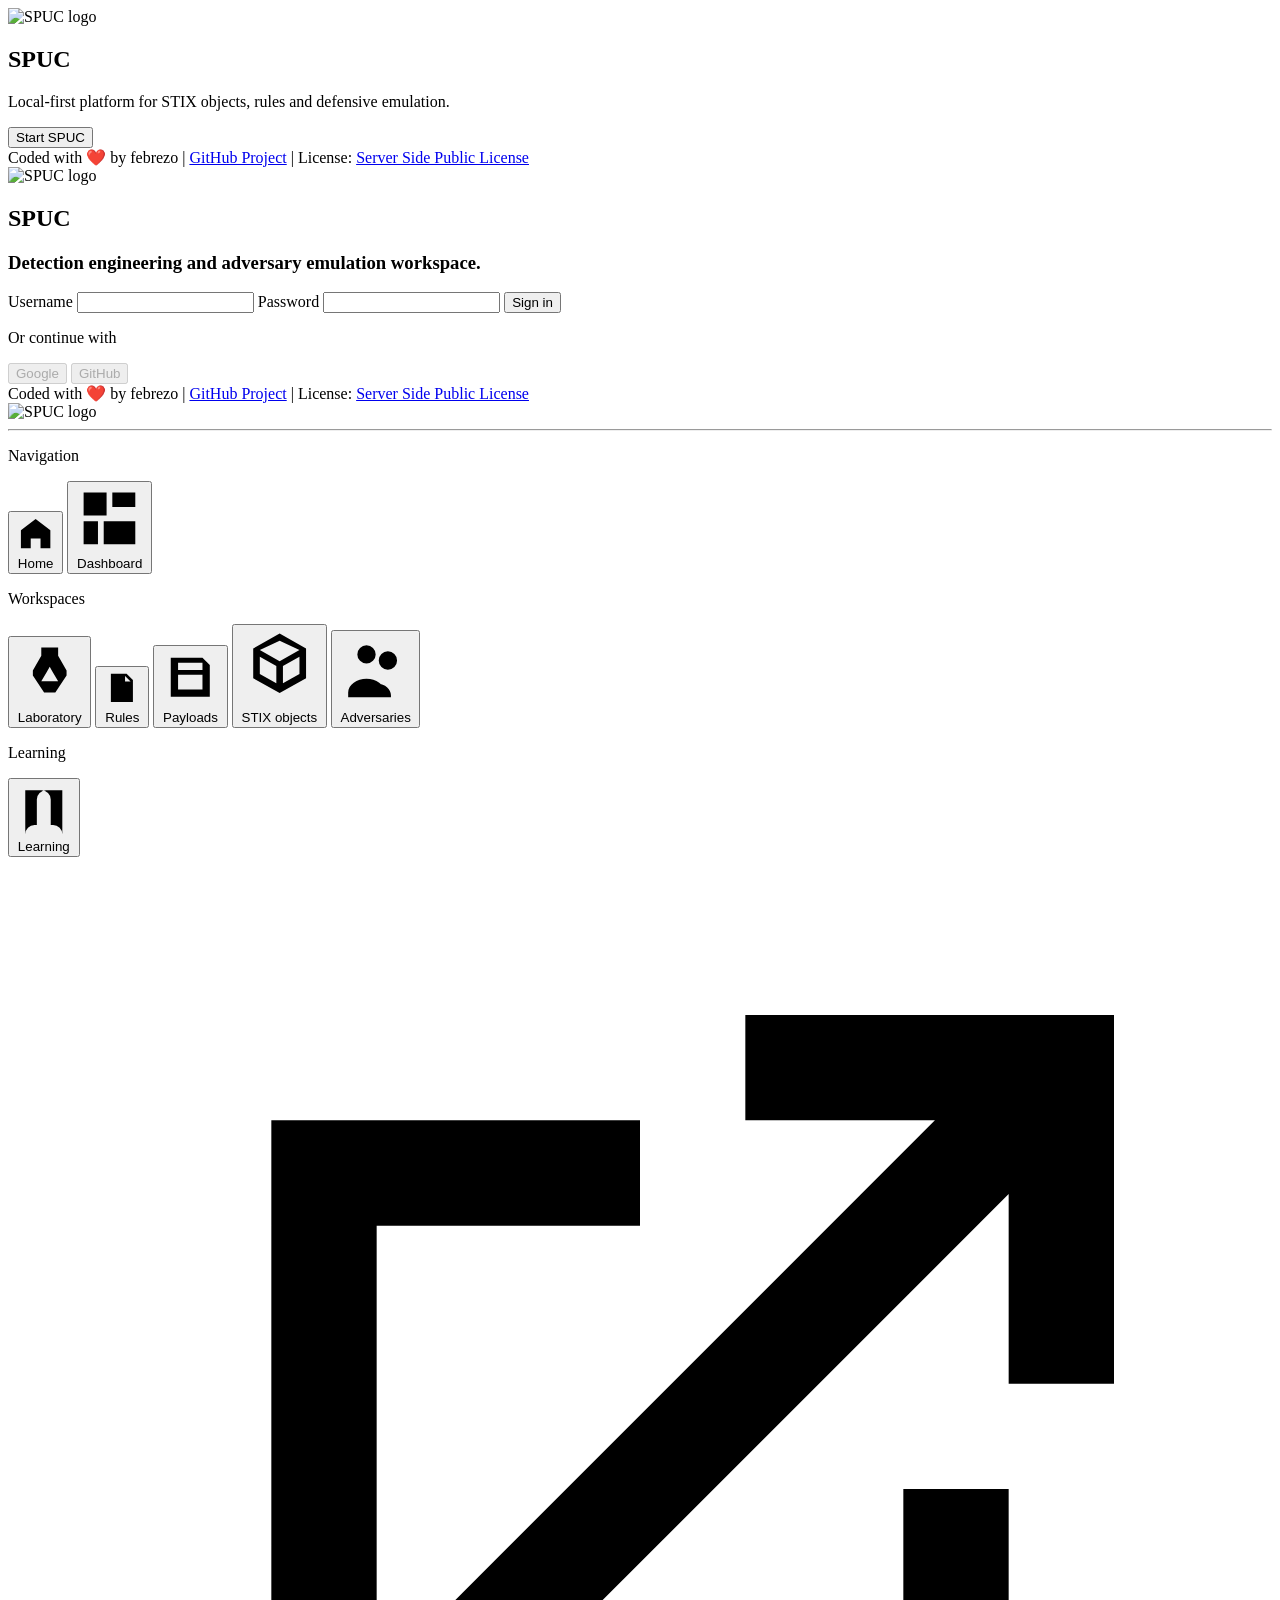
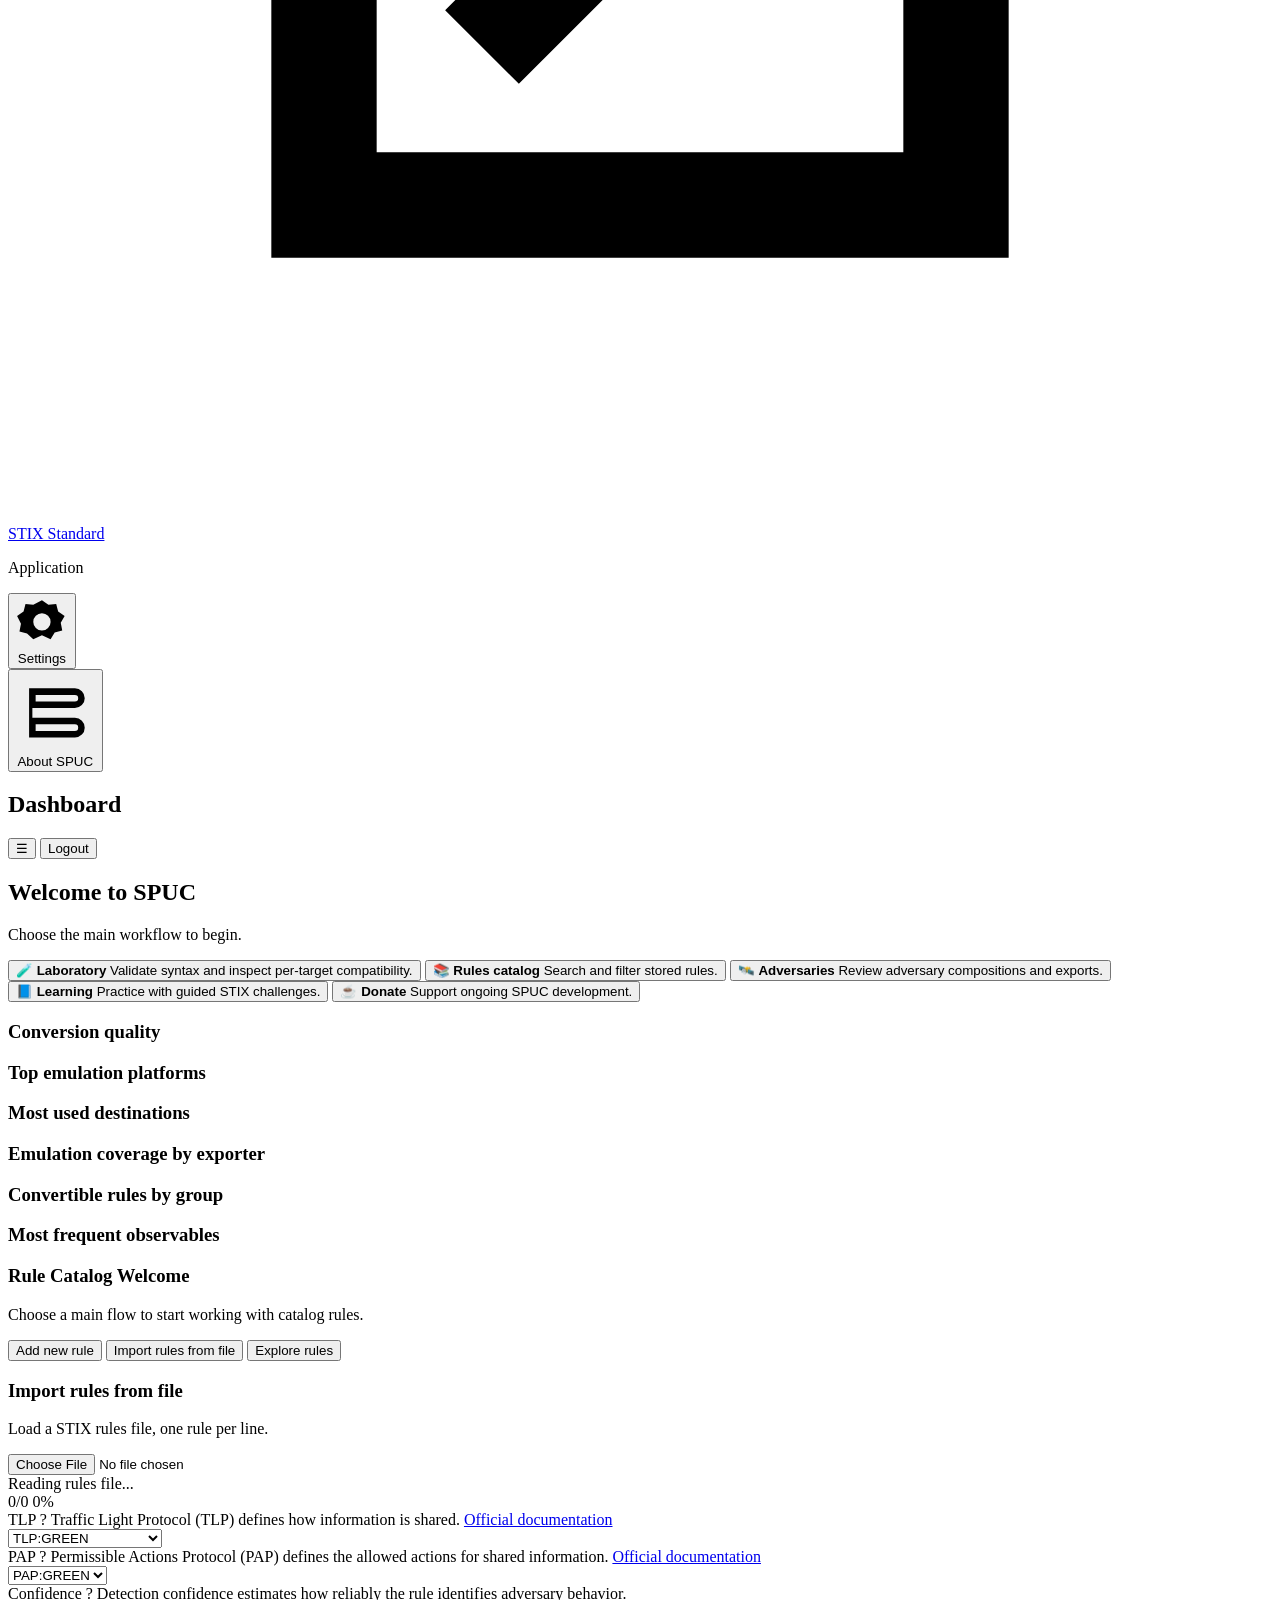
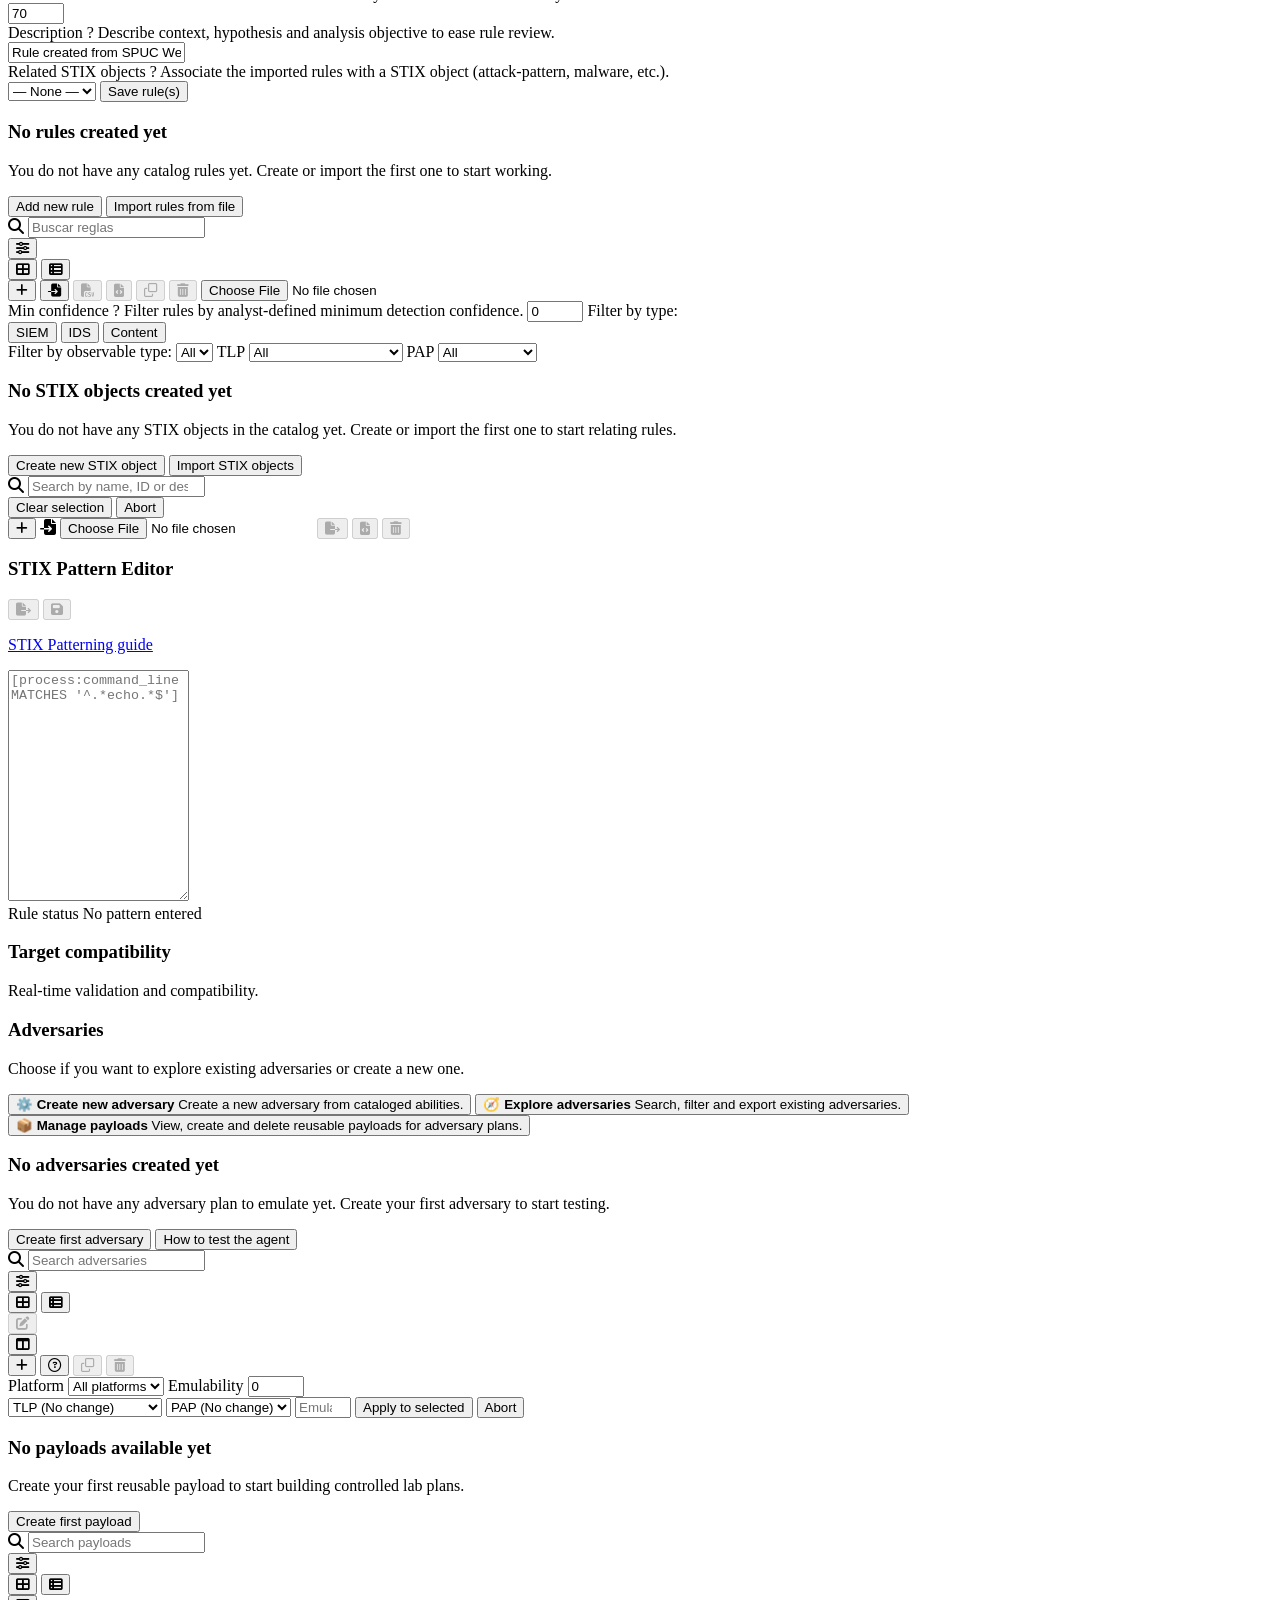
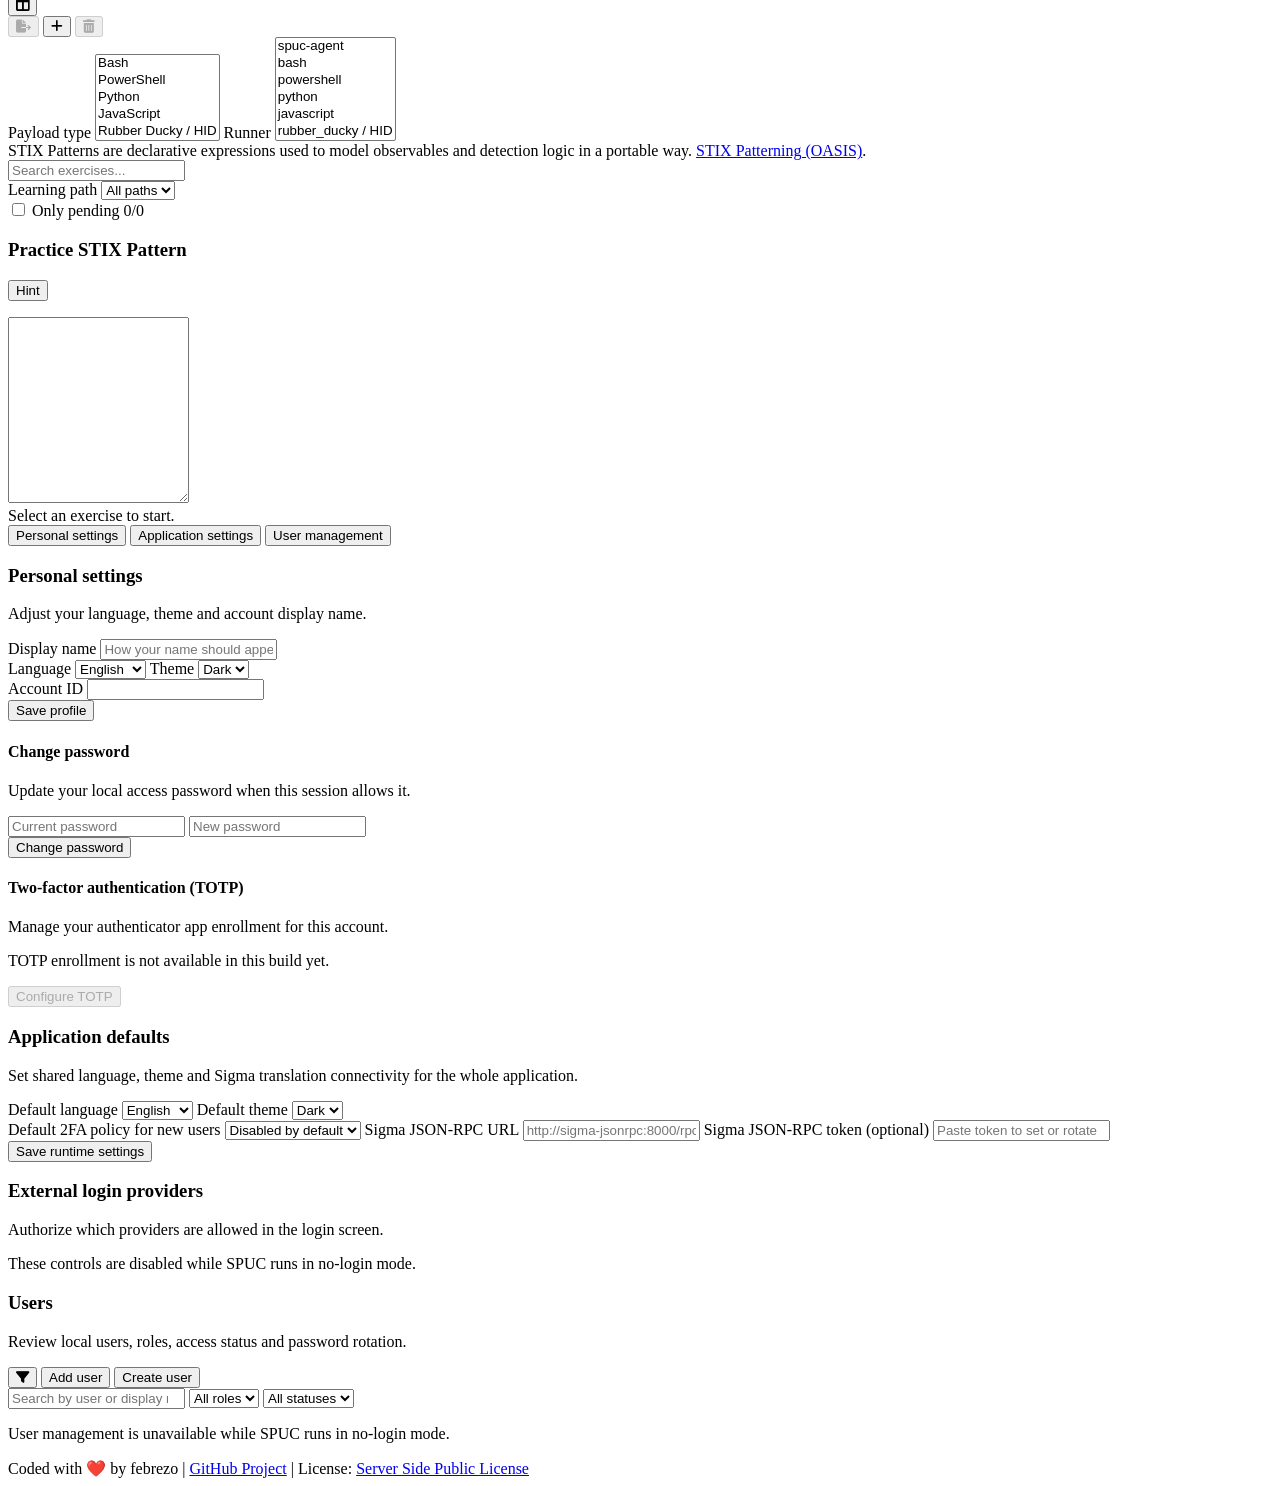
==== commit 97c144b8: "fix(web): restore learning/settings panel rendering and align crates to v0.6.1" ====
--- a/src/web/static/index.html
+++ b/src/web/static/index.html
@@ -19,7 +19,7 @@
       <h1>SPUC</h1>
       <p class="muted" data-i18n="about.subtitle">Local-first platform for STIX objects, rules and defensive emulation.</p>
       <p id="boot-message" class="muted boot-message hidden" data-i18n="boot.message"></p>
-      <button id="boot-enter-button" type="button" class="btn btn-primary hidden" data-action="local-login" data-i18n="boot.enter">Start SPUC</button>
+      <button id="boot-enter-button" type="button" class="btn btn-primary" data-action="local-login" data-i18n="boot.enter">Start SPUC</button>
     </section>
 
     <footer class="login-footer auth-footer muted">
@@ -446,9 +446,6 @@
           <div class="adversaries-empty-body">
             <h3 data-i18n="stix_objects.empty.title">No STIX objects created yet</h3>
             <p class="muted" data-i18n="stix_objects.empty.body">You do not have any STIX objects in the catalog yet. Create or import the first one to start relating rules.</p>
-            <p class="muted">
-              <span data-i18n="stix_objects.empty.standard.prefix">Check the official </span><a href="https://docs.oasis-open.org/cti/stix/v2.1/cs02/stix-v2.1-cs02.html" target="_blank" rel="noreferrer" data-i18n="stix_objects.empty.standard.link">standard</a><span data-i18n="stix_objects.empty.standard.suffix"> to review object structure and fields.</span>
-            </p>
             <div class="adversaries-empty-actions">
               <button class="btn btn-primary" data-action="stix-create-open" data-i18n="stix_objects.welcome.create.title">Create new STIX object</button>
               <button class="btn btn-ghost" data-action="stix-import-open" data-i18n="stix_objects.welcome.import.title">Import STIX objects</button>
@@ -476,6 +473,7 @@
                   <input id="stix-import-file" type="file" accept=".json" class="hidden">
                 </label>
                 <button id="stix-export-selected" class="btn btn-success icon-only" data-action="stix-export-selected" data-i18n-title="rules.bulk.export_selected" aria-label="Export selected" title="Export selected" disabled><i class="fa-solid fa-file-export" aria-hidden="true"></i></button>
+                <button id="stix-export-selected-stix" class="btn btn-warning icon-only" data-action="stix-export-selected-stix" data-i18n-title="rules.export_selected.download_bundle" aria-label="STIX" title="STIX" disabled><i class="fa-solid fa-file-code" aria-hidden="true"></i></button>
                 <button id="stix-delete-selected" class="btn btn-danger icon-only" data-action="stix-delete-selected" data-i18n-title="rules.bulk.delete_selected" aria-label="Delete selected" title="Delete selected" disabled><i class="fa-solid fa-trash-can" aria-hidden="true"></i></button>
               </div>
             </div>
@@ -574,52 +572,13 @@
             </div>
           </article>
           <article id="adversaries-catalog-main" class="glass table-card">
-            <header class="catalog-head-row catalog-head-row-actions-only">
-              <span class="catalog-head-spacer" aria-hidden="true"></span>
-              <div class="catalog-head-actions">
-                <button id="adversaries-help-open" class="btn btn-ghost icon-only" data-action="adversaries-help-open" data-i18n-title="adversaries.help_agent.button" title="How to test the agent" aria-label="How to test the agent"><i class="fa-regular fa-circle-question" aria-hidden="true"></i></button>
-                <button id="adversaries-create-open" class="btn btn-primary icon-only" data-i18n-title="adversaries.create.submit" title="Create new adversary" aria-label="Create new adversary">＋</button>
-              </div>
-            </header>
-            <div class="toolbar-card adversaries-toolbar-modern">
-              <label class="rules-filter-field">
-                <span data-i18n="adversaries.search">Search adversaries</span>
+            <div class="rules-top-row">
+              <label class="stix-search-wrap rules-search-wrap" for="adversaries-search" aria-label="Search adversaries">
+                <i class="fa-solid fa-magnifying-glass" aria-hidden="true"></i>
                 <input id="adversaries-search" type="search" data-i18n-placeholder="adversaries.search" placeholder="Search adversaries">
               </label>
-              <label class="rules-filter-field">
-                <span data-i18n="adversaries.platform">Platform</span>
-                <select id="adversaries-platform">
-                  <option value="" data-i18n="common.all_platforms">All platforms</option>
-                </select>
-              </label>
-              <label class="rules-filter-field">
-                <span data-i18n="adversaries.min_confidence">Emulability</span>
-                <input id="adversaries-min-confidence" type="number" min="0" max="100" value="0" data-i18n-placeholder="adversaries.min_confidence" placeholder="Emulability">
-              </label>
-            </div>
-            <div class="rules-bulk-actions adversaries-bulk-actions">
-              <div id="adversaries-bulk-edit" class="rules-bulk-edit hidden">
-                <span id="adversaries-bulk-count" class="muted"></span>
-                <select id="adversaries-bulk-tlp" class="level-select tlp-select level-clear">
-                  <option value="KEEP" data-i18n="adversaries.bulk.tlp_keep">TLP (No change)</option>
-                  <option value="TLP:CLEAR">TLP:CLEAR</option>
-                  <option value="TLP:GREEN">TLP:GREEN</option>
-                  <option value="TLP:AMBER">TLP:AMBER</option>
-                  <option value="TLP:AMBER+STRICT">TLP:AMBER+STRICT</option>
-                  <option value="TLP:RED">TLP:RED</option>
-                </select>
-                <select id="adversaries-bulk-pap" class="level-select pap-select level-clear">
-                  <option value="KEEP" data-i18n="adversaries.bulk.pap_keep">PAP (No change)</option>
-                  <option value="PAP:CLEAR">PAP:CLEAR</option>
-                  <option value="PAP:GREEN">PAP:GREEN</option>
-                  <option value="PAP:AMBER">PAP:AMBER</option>
-                  <option value="PAP:RED">PAP:RED</option>
-                </select>
-                <input id="adversaries-bulk-confidence" type="number" min="0" max="100" data-i18n-placeholder="adversaries.bulk.confidence.placeholder" placeholder="Emulability">
-                <button id="adversaries-bulk-apply" class="btn btn-primary" data-i18n="adversaries.bulk.apply">Apply to selected</button>
-                <button id="adversaries-bulk-cancel" class="btn btn-danger" data-action="adversaries-bulk-cancel" data-i18n="adversaries.bulk.cancel">Abort</button>
-              </div>
-              <div class="adversaries-actions-left">
+              <div class="rules-actions-inline">
+                <button id="adversaries-filters-toggle" class="btn btn-ghost icon-only" data-action="adversaries-filters-toggle" data-i18n-title="rules.filters.toggle" aria-label="Filters" title="Filters" aria-expanded="false"><i class="fa-solid fa-sliders" aria-hidden="true"></i></button>
                 <div class="rules-view-mode" role="group" aria-label="Adversary view mode">
                   <button id="adversaries-view-cards" class="btn btn-ghost icon-only active" data-action="adversaries-view-mode" data-mode="cards" data-i18n-title="rules.view.cards" aria-label="Cards" title="Cards"><i class="fa-solid fa-table-cells-large" aria-hidden="true"></i></button>
                   <button id="adversaries-view-table" class="btn btn-ghost icon-only" data-action="adversaries-view-mode" data-mode="table" data-i18n-title="rules.view.table" aria-label="Table" title="Table"><i class="fa-solid fa-table-list" aria-hidden="true"></i></button>
@@ -629,11 +588,46 @@
                   <button id="adversaries-columns-toggle" class="btn btn-ghost icon-only" data-action="adversaries-columns-toggle" data-i18n-title="common.show_hide_columns" aria-label="View columns" title="View columns"><i class="fa-solid fa-table-columns" aria-hidden="true"></i></button>
                   <div id="adversaries-columns-menu" class="column-menu hidden"></div>
                 </div>
-              </div>
-              <div class="adversaries-actions-right">
+                <button id="adversaries-create-open" class="btn btn-primary icon-only" data-action="adversaries-create-open" data-i18n-title="adversaries.create.submit" title="Create new adversary" aria-label="Create new adversary"><i class="fa-solid fa-plus" aria-hidden="true"></i></button>
+                <button id="adversaries-help-open" class="btn btn-ghost icon-only" data-action="adversaries-help-open" data-i18n-title="adversaries.help_agent.button" title="How to test the agent" aria-label="How to test the agent"><i class="fa-regular fa-circle-question" aria-hidden="true"></i></button>
                 <button id="adversaries-duplicate-selected" class="btn btn-ghost icon-only" data-action="adversaries-duplicate-selected" aria-label="Duplicate selected" title="Duplicate selected" disabled><i class="fa-regular fa-clone" aria-hidden="true"></i></button>
                 <button id="adversaries-delete-selected" class="btn btn-danger icon-only" data-i18n-title="adversaries.bulk.delete_selected" aria-label="Delete selected" title="Delete selected" disabled><i class="fa-solid fa-trash-can" aria-hidden="true"></i></button>
               </div>
+            </div>
+            <div id="adversaries-filters-revealer" class="rules-filters-revealer">
+              <div class="rules-filters-revealer-inner toolbar-card glass">
+                <label class="rules-filter-field">
+                  <span data-i18n="adversaries.platform">Platform</span>
+                  <select id="adversaries-platform">
+                    <option value="" data-i18n="common.all_platforms">All platforms</option>
+                  </select>
+                </label>
+                <label class="rules-filter-field">
+                  <span data-i18n="adversaries.min_confidence">Emulability</span>
+                  <input id="adversaries-min-confidence" type="number" min="0" max="100" value="0" data-i18n-placeholder="adversaries.min_confidence" placeholder="Emulability">
+                </label>
+              </div>
+            </div>
+            <div id="adversaries-bulk-edit" class="rules-bulk-edit hidden">
+              <span id="adversaries-bulk-count" class="muted"></span>
+              <select id="adversaries-bulk-tlp" class="level-select tlp-select level-clear">
+                <option value="KEEP" data-i18n="adversaries.bulk.tlp_keep">TLP (No change)</option>
+                <option value="TLP:CLEAR">TLP:CLEAR</option>
+                <option value="TLP:GREEN">TLP:GREEN</option>
+                <option value="TLP:AMBER">TLP:AMBER</option>
+                <option value="TLP:AMBER+STRICT">TLP:AMBER+STRICT</option>
+                <option value="TLP:RED">TLP:RED</option>
+              </select>
+              <select id="adversaries-bulk-pap" class="level-select pap-select level-clear">
+                <option value="KEEP" data-i18n="adversaries.bulk.pap_keep">PAP (No change)</option>
+                <option value="PAP:CLEAR">PAP:CLEAR</option>
+                <option value="PAP:GREEN">PAP:GREEN</option>
+                <option value="PAP:AMBER">PAP:AMBER</option>
+                <option value="PAP:RED">PAP:RED</option>
+              </select>
+              <input id="adversaries-bulk-confidence" type="number" min="0" max="100" data-i18n-placeholder="adversaries.bulk.confidence.placeholder" placeholder="Emulability">
+              <button id="adversaries-bulk-apply" class="btn btn-primary" data-i18n="adversaries.bulk.apply">Apply to selected</button>
+              <button id="adversaries-bulk-cancel" class="btn btn-danger" data-action="adversaries-bulk-cancel" data-i18n="adversaries.bulk.cancel">Abort</button>
             </div>
             <div class="table-meta" id="adversaries-meta"></div>
             <div class="table-wrap" id="adversaries-table-wrap"><table id="adversaries-table"></table></div>
@@ -649,7 +643,6 @@
               <p class="muted" data-i18n="adversaries.payload.empty.body">Create your first reusable payload to start building controlled lab plans.</p>
               <div class="adversaries-empty-actions">
                 <button class="btn btn-primary" data-action="payload-catalog-open-create" data-i18n="adversaries.payload.empty.create">Create first payload</button>
-                <button class="btn btn-ghost" data-action="payload-catalog-open-docs" data-i18n="adversaries.payload.empty.docs">Consult payload documentation</button>
               </div>
             </div>
           </article>
@@ -657,13 +650,22 @@
           <section id="payloads-catalog-shell" class="stack hidden">
             <article class="glass table-card">
               <div id="payload-catalog-toolbar" class="toolbar-card payloads-toolbar">
-                <div class="payloads-top-row">
+                <div class="payloads-top-row rules-top-row">
                   <label class="stix-search-wrap payload-search-wrap" for="payload-catalog-search">
                     <i class="fa-solid fa-magnifying-glass" aria-hidden="true"></i>
                     <input id="payload-catalog-search" type="search" data-i18n-placeholder="adversaries.payload.search" placeholder="Search payloads">
                   </label>
-                  <div class="payloads-actions-inline">
+                  <div class="payloads-actions-inline rules-actions-inline">
                     <button id="payload-catalog-filters-toggle" type="button" class="btn btn-ghost icon-only" data-action="payload-catalog-filters-toggle" data-i18n-title="rules.filters.toggle" title="Filters" aria-label="Filters" aria-expanded="false"><i class="fa-solid fa-sliders" aria-hidden="true"></i></button>
+                    <div class="rules-view-mode" role="group" aria-label="Payload view mode">
+                      <button id="payload-view-cards" class="btn btn-ghost icon-only" data-action="payload-view-mode" data-mode="cards" data-i18n-title="rules.view.cards" aria-label="Cards" title="Cards"><i class="fa-solid fa-table-cells-large" aria-hidden="true"></i></button>
+                      <button id="payload-view-table" class="btn btn-ghost icon-only active" data-action="payload-view-mode" data-mode="table" data-i18n-title="rules.view.table" aria-label="Table" title="Table"><i class="fa-solid fa-table-list" aria-hidden="true"></i></button>
+                    </div>
+                    <div class="column-picker">
+                      <button id="payloads-columns-toggle" class="btn btn-ghost icon-only" data-action="payloads-columns-toggle" data-i18n-title="common.show_hide_columns" aria-label="View columns" title="View columns"><i class="fa-solid fa-table-columns" aria-hidden="true"></i></button>
+                      <div id="payloads-columns-menu" class="column-menu hidden"></div>
+                    </div>
+                    <button id="payload-catalog-export-selected" type="button" class="btn btn-success icon-only" data-action="payload-catalog-export-selected" data-i18n-title="rules.bulk.export_selected" title="Export selected" aria-label="Export selected" disabled><i class="fa-solid fa-file-export" aria-hidden="true"></i></button>
                     <button id="payload-catalog-create-header" type="button" class="btn btn-primary icon-only" data-action="payload-catalog-open-create" data-i18n-title="adversaries.payload.catalog_create_btn" title="New payload" aria-label="New payload"><i class="fa-solid fa-plus" aria-hidden="true"></i></button>
                     <button id="payload-catalog-delete-selected" type="button" class="btn btn-danger icon-only" data-action="payload-catalog-delete-selected" data-i18n-title="rules.bulk.delete_selected" title="Delete selected" aria-label="Delete selected" disabled><i class="fa-solid fa-trash-can" aria-hidden="true"></i></button>
                     <span id="payload-catalog-bulk-count" class="muted payload-bulk-count-inline"></span>
@@ -697,125 +699,14 @@
                   </div>
                 </div>
               </div>
-              <div id="payload-catalog-list" class="payload-catalog-list"></div>
+              <div class="table-meta" id="payload-catalog-meta"></div>
+              <div id="payload-catalog-table-wrap" class="table-wrap payload-catalog-table-wrap">
+                <table id="payload-catalog-table" class="payload-catalog-table"></table>
+              </div>
+              <div id="payload-catalog-cards" class="rules-cards hidden"></div>
             </article>
           </section>
         </section>
-
-        <section id="adversary-editor-view" class="stack hidden">
-          <article class="glass adversary-editor-hero">
-            <div>
-              <p class="eyebrow" data-i18n="adversaries.editor.eyebrow">Adversary builder</p>
-              <h3 id="adversary-editor-heading" data-i18n="adversaries.editor.new_title">New adversary</h3>
-              <p id="adversary-editor-subtitle" class="muted" data-i18n="adversaries.editor.subtitle">Configure a reproducible plan, validate it, and export only for authorized lab runners.</p>
-            </div>
-            <div class="adversary-editor-actions">
-              <button id="adversary-editor-back" type="button" class="btn btn-ghost" data-action="adversary-back-to-list" data-i18n="adversaries.editor.back">Back to list</button>
-              <button id="adversary-editor-secondary" type="button" class="btn btn-ghost hidden" data-action="adversary-cancel-edit" data-i18n="common.cancel">Cancel</button>
-              <button id="adversary-editor-primary" type="button" class="btn btn-primary hidden" data-action="adversary-enter-edit" data-i18n="common.edit">Edit</button>
-            </div>
-          </article>
-          <div id="adversary-editor-mount"></div>
-        </section>
-      </section>
-
-      <!-- Tabbed Adversary Editor Panel (NEW) -->
-      <section id="panel-adversary-editor" class="panel hidden">
-        <!-- Editor Header -->
-        <article class="glass adversary-editor-header">
-          <div class="adversary-editor-header-title">
-            <div>
-              <h2 id="adversary-editor-title" data-i18n="adversaries.editor.editing_title">Editing adversary</h2>
-              <p id="adversary-editor-description" class="muted" data-i18n="adversaries.editor.subtitle">Configure a reproducible plan, validate it, and export only for authorized lab runners.</p>
-            </div>
-          </div>
-          <div class="adversary-editor-header-actions">
-            <button type="button" id="adversary-editor-back-list" class="btn btn-danger" data-action="adversary-back-to-list" data-i18n="adversaries.editor.back">Back to list</button>
-            <button type="button" id="adversary-editor-plan" class="btn btn-primary" data-action="adversary-editor-plan" data-i18n="adversaries.editor.plan">Plan adversary</button>
-            <div class="adversary-editor-export-menu-wrap">
-              <button type="button" id="adversary-editor-export-toggle" class="btn btn-success" data-action="adversary-editor-export-toggle" data-i18n="adversaries.detail.export" title="Export adversary" aria-label="Export adversary">Export adversary</button>
-              <div id="adversary-editor-export-menu" class="adversary-editor-export-menu hidden"></div>
-            </div>
-          </div>
-        </article>
-
-        <!-- Tab Content Container -->
-        <div id="adversary-editor-tab-content" class="adversary-editor-tab-content">
-          <!-- Overview Tab -->
-          <section id="adversary-editor-overview" class="adversary-editor-tab active">
-            <article class="glass adversary-overview-card">
-              <form id="adversary-editor-form" class="adversary-form-grid">
-                <div class="adversary-form-section">
-                  <label>
-                    <span data-i18n="adversaries.create.name">Name</span>
-                    <input id="adversary-editor-name" type="text" required data-i18n-placeholder="adversaries.create.name" placeholder="Adversary name">
-                  </label>
-                  <label>
-                    <span data-i18n="adversaries.create.confidence">Confidence</span>
-                    <div class="confidence-slider-wrap">
-                      <input id="adversary-editor-confidence" type="range" min="0" max="100" step="1" value="70">
-                      <span id="adversary-editor-confidence-value" class="badge success">70</span>
-                    </div>
-                  </label>
-                  <label>
-                    <span data-i18n="adversaries.create.target_platform">Target platform</span>
-                    <select id="adversary-editor-target-platform" required>
-                      <option value="" data-i18n="common.all_platforms">All platforms</option>
-                    </select>
-                  </label>
-                </div>
-                <div class="adversary-form-section">
-                  <label>
-                    <span data-i18n="adversaries.create.description">Description</span>
-                    <textarea id="adversary-editor-description-input" rows="6" placeholder="Describe the adversary behavior..."></textarea>
-                  </label>
-                </div>
-              </form>
-            </article>
-          </section>
-
-          <!-- Adversary Flow Tab -->
-          <section id="adversary-editor-flow" class="adversary-editor-tab hidden">
-            <div class="adversary-flow-layout">
-              <!-- Left Column: Step Sequence -->
-              <aside class="adversary-flow-sequence">
-                <div class="flow-sequence-header">
-                  <h4 data-i18n="adversaries.flow.sequence">Adversary flow</h4>
-                  <div class="flow-sequence-count">
-                    <span class="muted" data-i18n="adversaries.flow.steps_label">Number of steps:</span>
-                    <span id="adversary-flow-count" class="badge success">0</span>
-                  </div>
-                </div>
-                <ol id="adversary-flow-steps" class="flow-steps-list"></ol>
-              </aside>
-
-              <!-- Right Column: Add Behaviors -->
-              <article class="adversary-flow-add-section glass">
-                <div class="flow-add-header">
-                  <div class="flow-add-copy">
-                    <h4 data-i18n="adversaries.flow.add_behaviors">Add behaviors</h4>
-                  </div>
-                  <div class="flow-add-actions">
-                    <button type="button" id="adversary-flow-add-ability" class="btn btn-primary" data-action="adversary-open-ability-picker" data-i18n="adversaries.editor.add_catalog" data-i18n-title="adversaries.flow.add_ability_title" title="Add ability from catalog">
-                      <i class="fa-solid fa-shapes" aria-hidden="true"></i>
-                      <span data-i18n="adversaries.editor.add_catalog">Add catalog ability</span>
-                    </button>
-                    <button type="button" id="adversary-flow-add-payload" class="btn btn-primary" data-action="adversary-open-payload-picker" data-i18n="adversaries.editor.add_payload" data-i18n-title="adversaries.flow.add_payload_title" title="Add payload from catalog">
-                      <i class="fa-solid fa-box-open" aria-hidden="true"></i>
-                      <span data-i18n="adversaries.editor.add_payload">Add payload from catalog</span>
-                    </button>
-                    <button type="button" id="adversary-flow-create-payload" class="btn btn-ghost" data-action="adversary-open-payload-form" data-i18n="adversaries.payload.create_inline" data-i18n-title="adversaries.flow.create_payload_title" title="Create a new payload">
-                      <i class="fa-solid fa-plus" aria-hidden="true"></i>
-                      <span data-i18n="adversaries.payload.create_inline">Create new payload</span>
-                    </button>
-                  </div>
-                </div>
-
-                <section id="adversary-flow-step-detail" class="flow-step-detail"></section>
-              </article>
-            </div>
-          </section>
-        </div>
       </section>
 
       <section id="panel-learning" class="panel">
@@ -1221,12 +1112,6 @@
           <label>
             <span data-i18n="adversaries.create.name">Name</span>
             <input id="adversary-name" required>
-          </label>
-          <label>
-            <span data-i18n="adversaries.create.target_platform">Target platform</span>
-            <select id="adversary-target-platform" required>
-              <option value="" data-i18n="common.all_platforms">All platforms</option>
-            </select>
           </label>
           <label class="compact-adversary-create-description">
             <span class="description-label-row">
@@ -1401,10 +1286,10 @@
         </div>
         <div class="dialog-actions modal-actions-split">
           <div class="modal-actions-left">
-            <button type="button" class="btn btn-danger" data-action="adversary-cancel-payload-form" data-i18n="common.cancel">Cancel</button>
+            <button type="button" class="btn btn-ghost" data-action="adversary-cancel-payload-form" data-i18n="common.cancel">Cancel</button>
           </div>
           <div class="modal-actions-right">
-            <button type="button" class="btn btn-success" data-action="adversary-save-custom-payload" data-i18n="adversaries.payload.add">Save and add to flow</button>
+            <button type="button" id="adversary-save-custom-payload" class="btn btn-primary" data-action="adversary-save-custom-payload" data-i18n="adversaries.payload.add" disabled>Save and add to flow</button>
           </div>
         </div>
       </form>
@@ -1441,10 +1326,10 @@
         </label>
         <div class="dialog-actions modal-actions-split">
           <div class="modal-actions-left">
-            <button type="button" class="btn btn-danger" data-action="payload-catalog-close-create" data-i18n="common.cancel">Cancel</button>
+            <button type="button" class="btn btn-ghost" data-action="payload-catalog-close-create" data-i18n="common.cancel">Cancel</button>
           </div>
           <div class="modal-actions-right">
-            <button id="payload-catalog-save-create" type="button" class="btn btn-success" data-action="payload-catalog-save-create" data-i18n="adversaries.payload.save">Save payload</button>
+            <button id="payload-catalog-save-create" type="button" class="btn btn-primary" data-action="payload-catalog-save-create" data-i18n="adversaries.payload.save" disabled>Save payload</button>
           </div>
         </div>
       </form>
@@ -1541,10 +1426,10 @@
         </div>
         <div class="dialog-actions modal-actions-split">
           <div class="modal-actions-left">
-            <button type="button" id="stix-object-cancel" class="btn btn-danger" data-i18n="common.cancel">Cancel</button>
+            <button type="button" id="stix-object-cancel" class="btn btn-ghost" data-i18n="common.cancel">Cancel</button>
           </div>
           <div class="modal-actions-right">
-            <button type="submit" class="btn btn-success" data-i18n="common.save">Save</button>
+            <button type="submit" id="stix-object-submit" class="btn btn-success" data-i18n="common.save" disabled>Save</button>
           </div>
         </div>
       </form>
@@ -1621,6 +1506,6 @@
   </dialog>
 
   <div id="toast" class="toast" hidden></div>
-  <script src="/app.js" defer></script>
+  <script type="module" src="/app.js"></script>
 </body>
 </html>
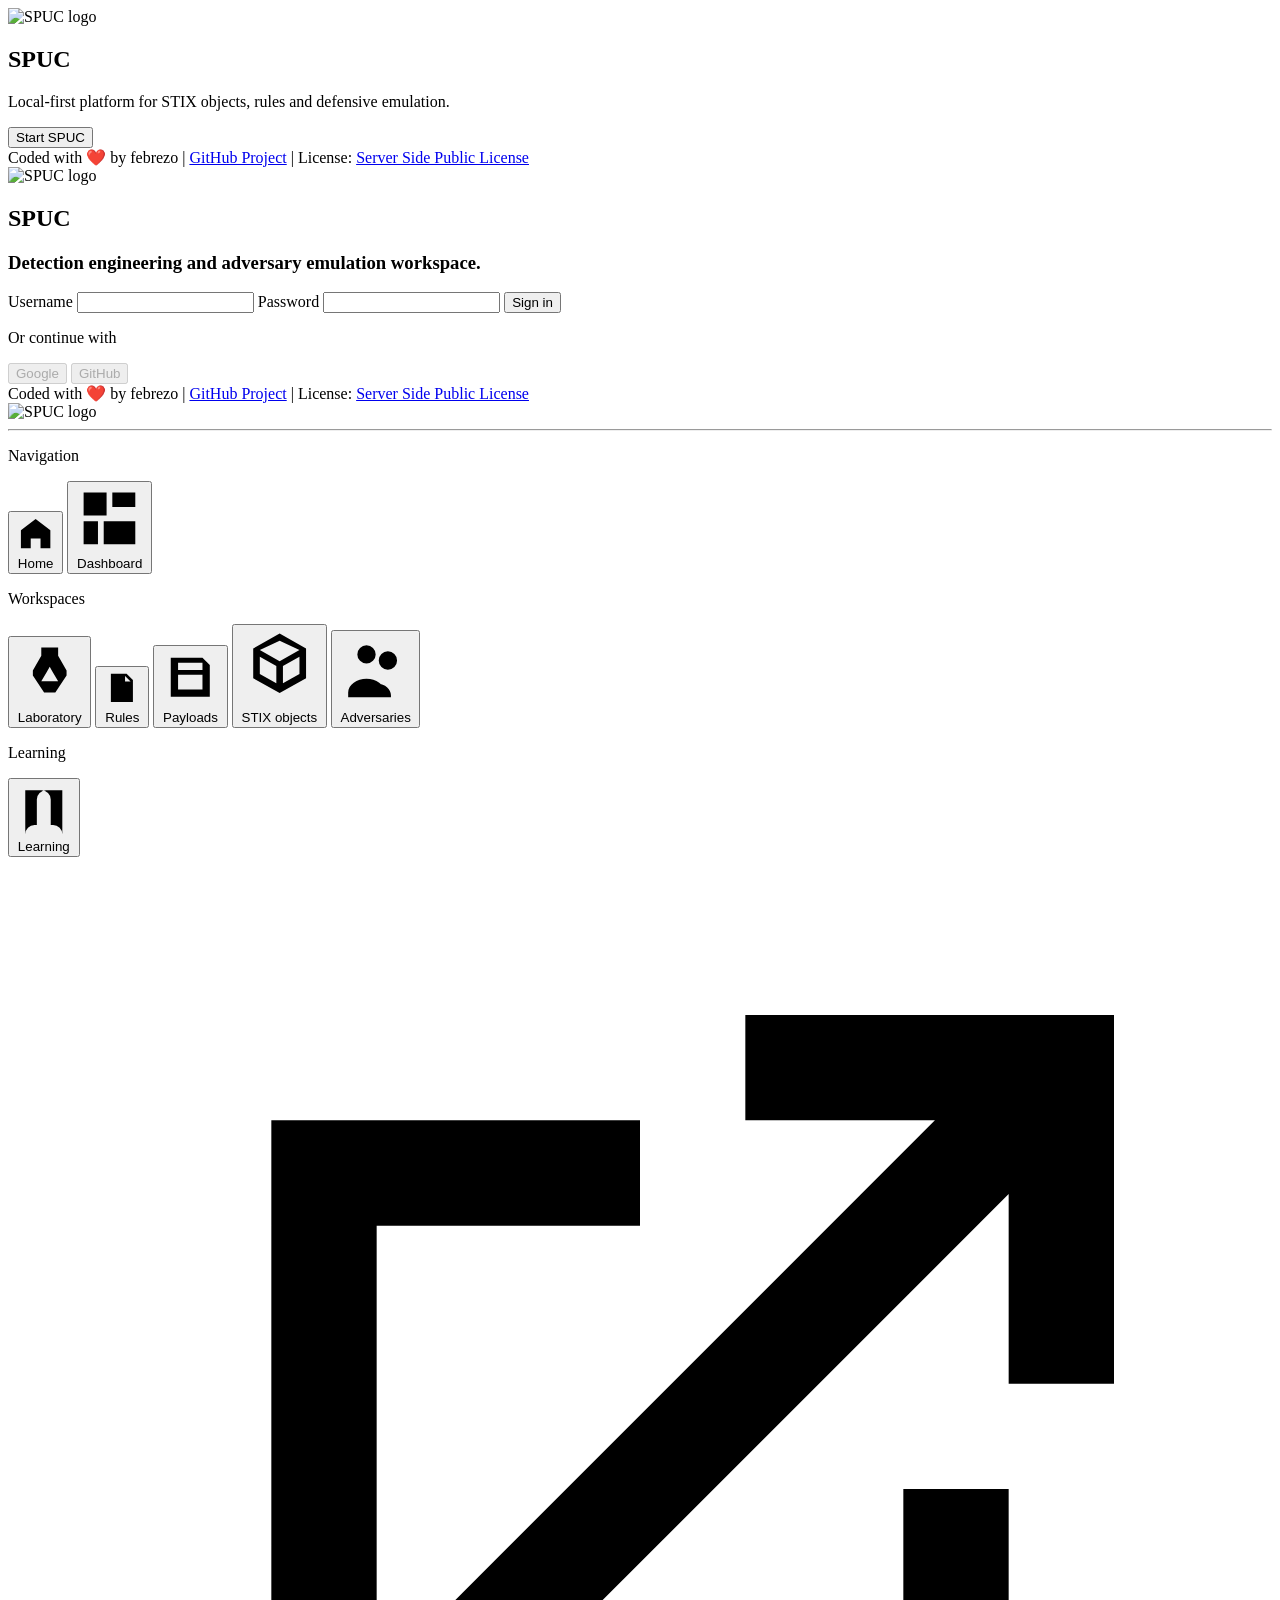
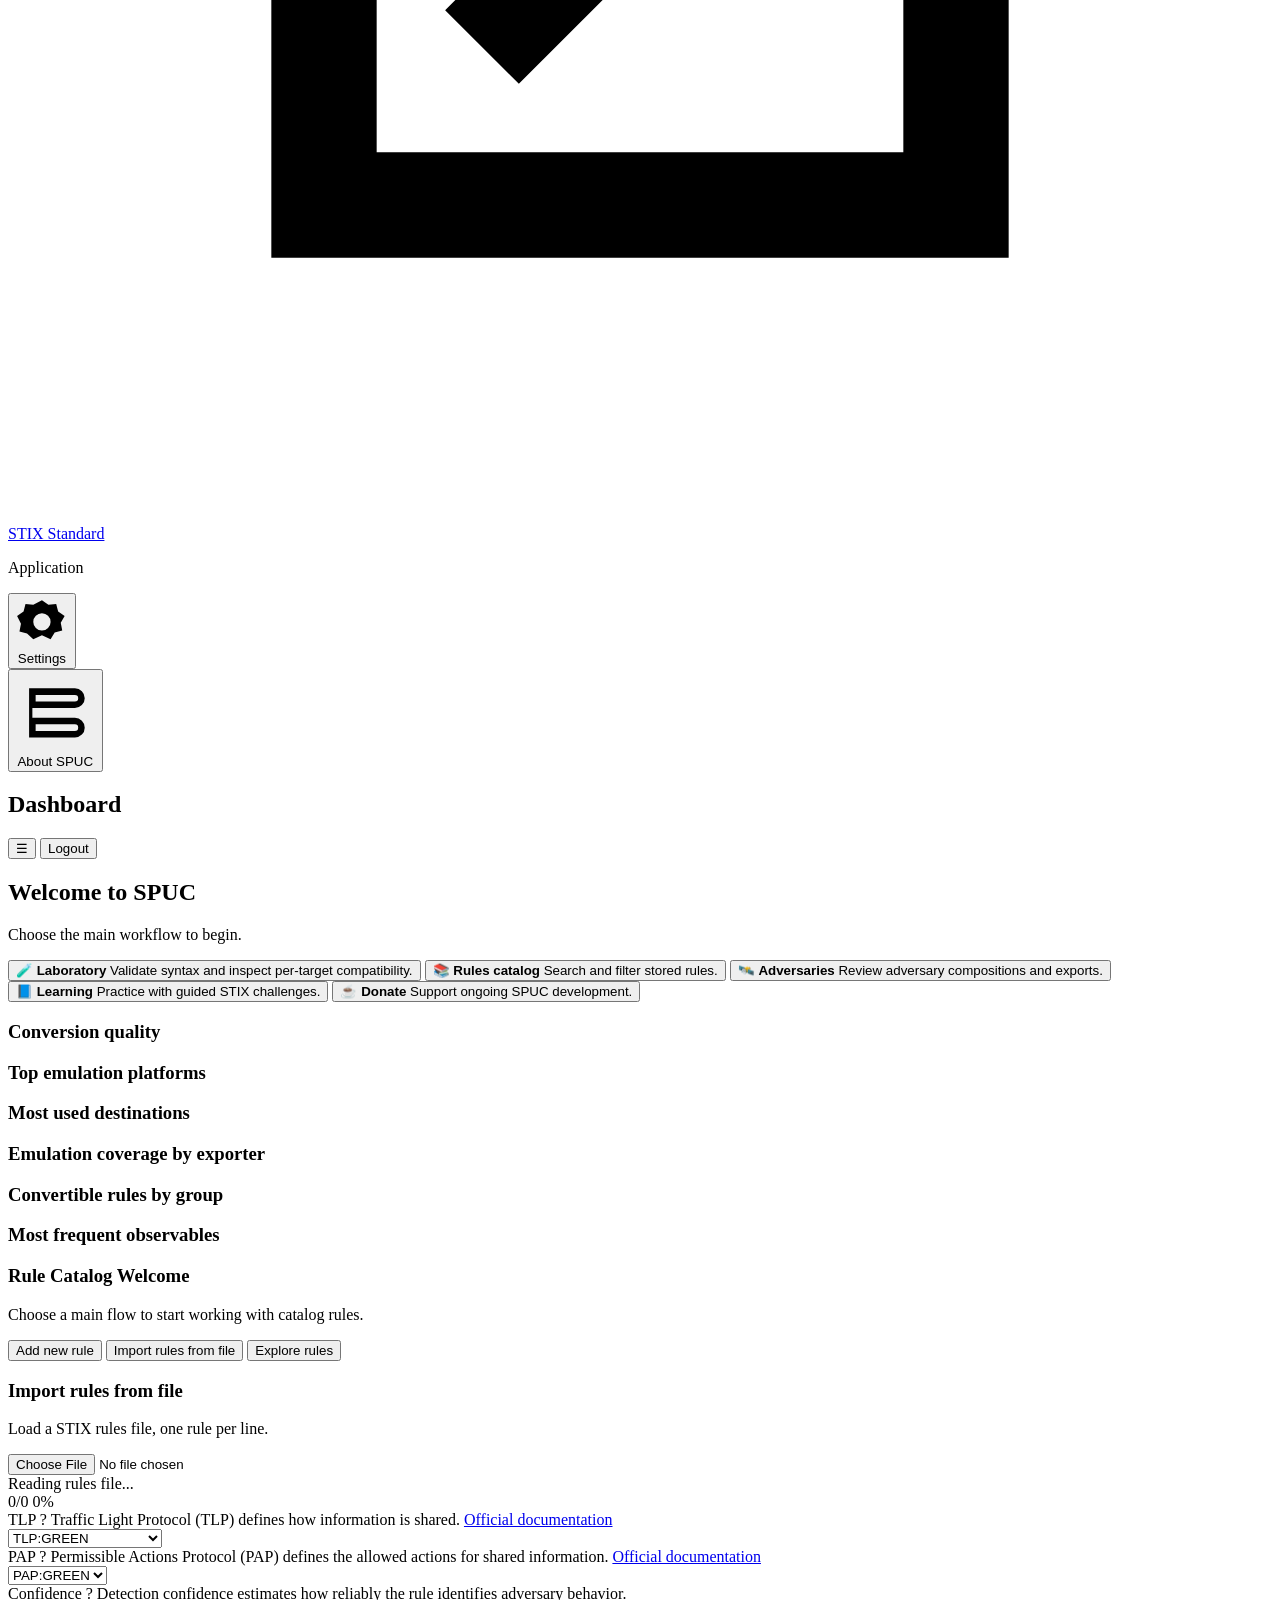
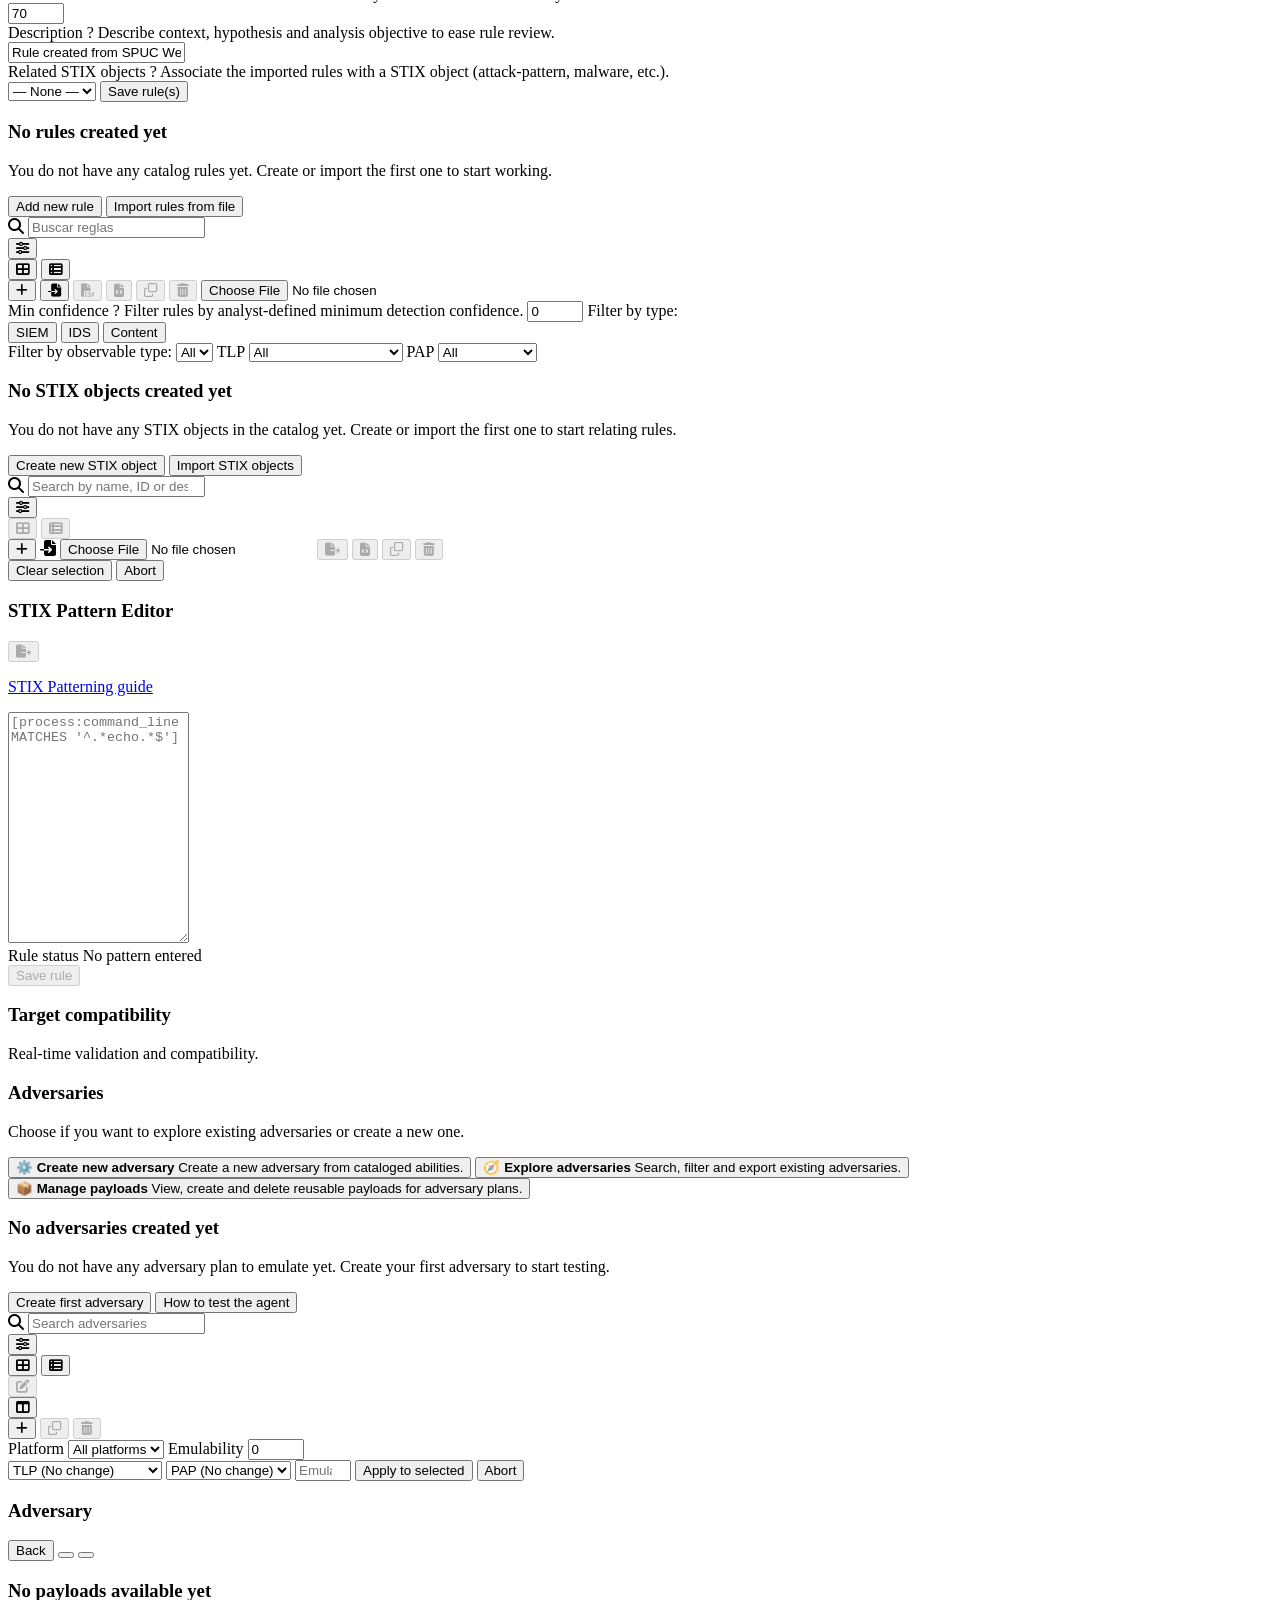
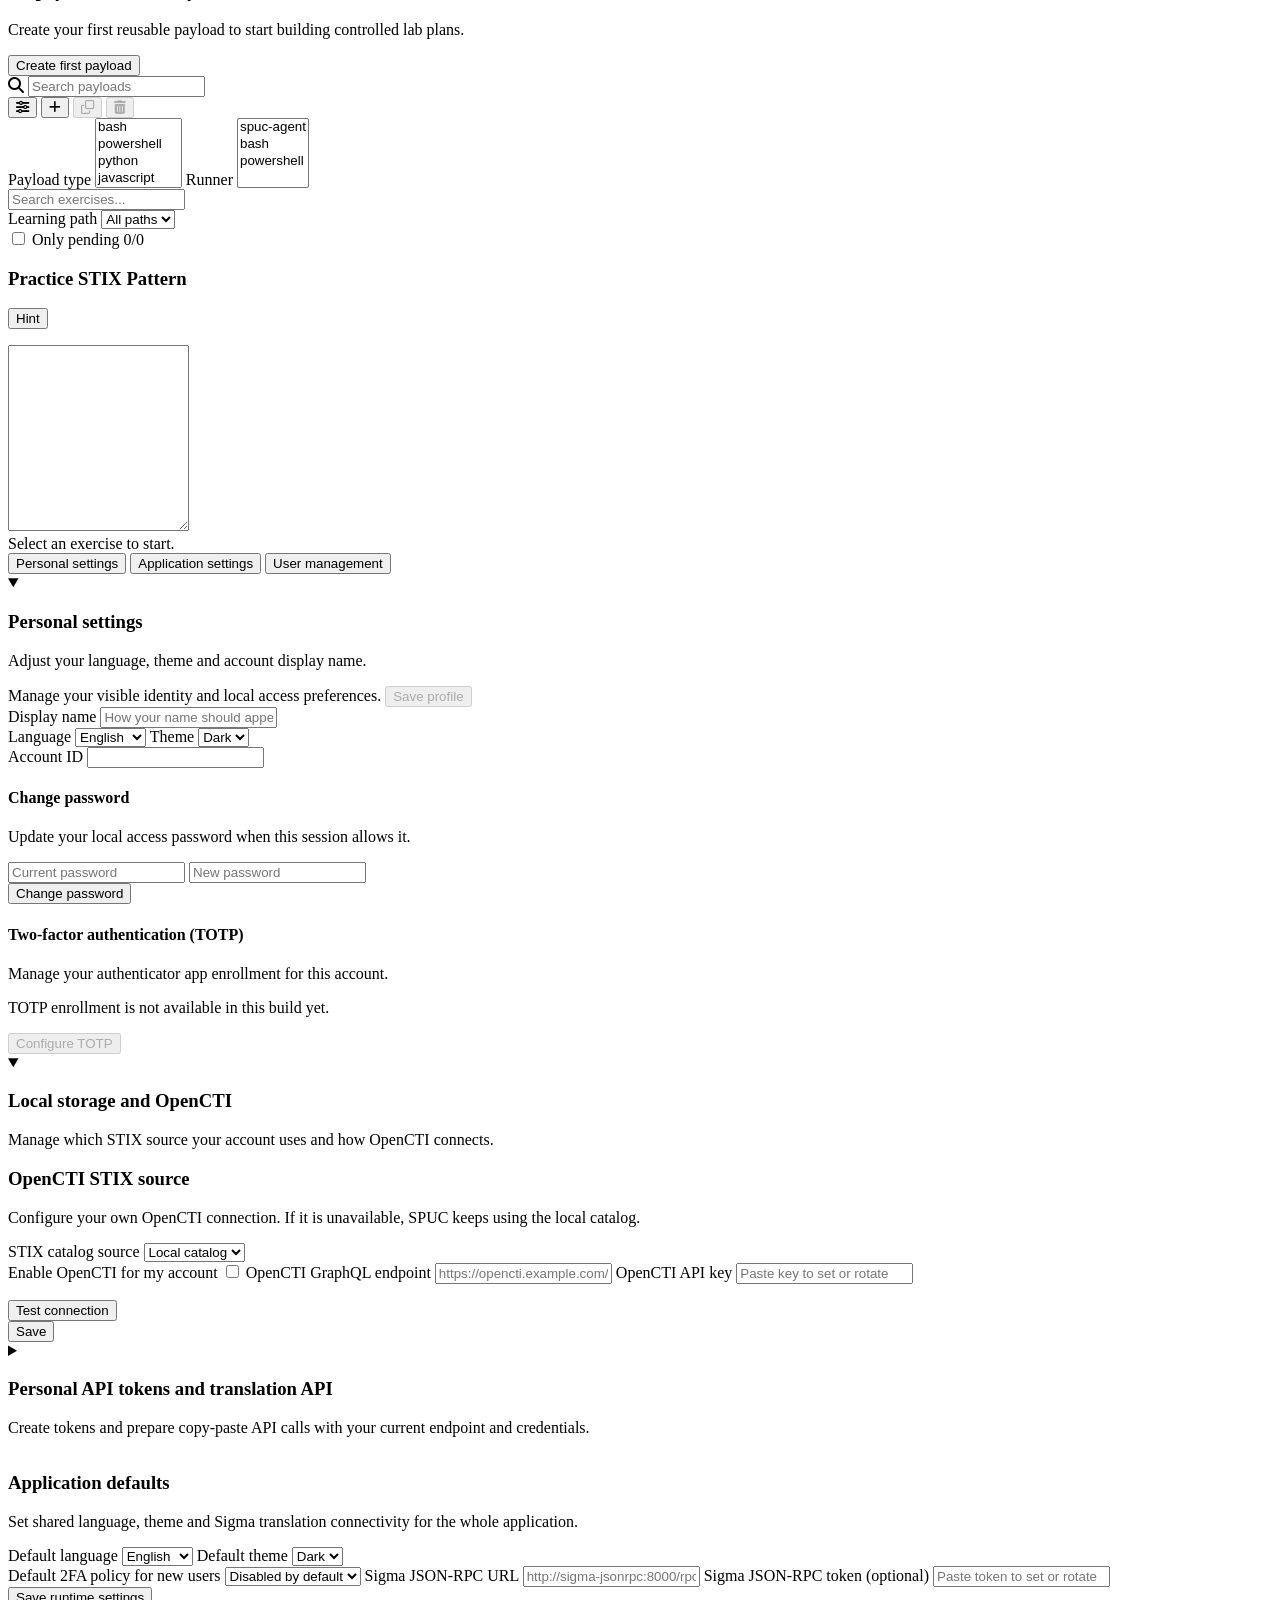
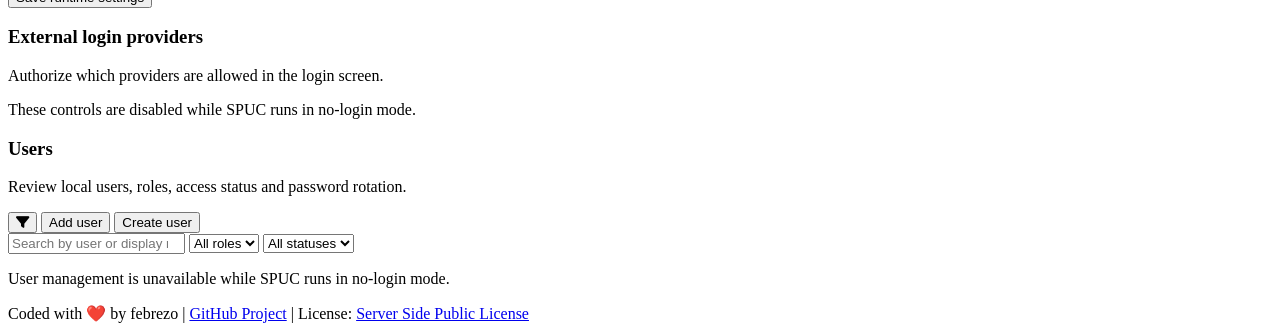
==== commit bb20a9e5: "fix(web): rework payload catalog rendering and stabilize translation STIX metadata output" ====
--- a/src/web/static/index.html
+++ b/src/web/static/index.html
@@ -461,12 +461,12 @@
                   <input id="stix-objects-search" type="search" data-action="stix-search" data-i18n-placeholder="stix_objects.search.placeholder" placeholder="Search by name, ID or description">
                 </label>
               </div>
-              <div id="stix-bulk-edit" class="rules-bulk-edit hidden">
-                <span id="stix-bulk-count" class="muted"></span>
-                <button id="stix-bulk-clear" class="btn btn-danger" data-action="stix-bulk-clear" data-i18n="common.clear_selection">Clear selection</button>
-                <button id="stix-bulk-cancel" class="btn btn-danger" data-action="stix-bulk-cancel" data-i18n="rules.bulk.cancel">Abort</button>
-              </div>
-              <div class="stix-actions-right">
+              <div class="rules-actions-inline">
+                <button id="stix-bulk-toggle" class="btn btn-ghost icon-only" data-action="stix-bulk-toggle" data-i18n-title="rules.filters.toggle" aria-label="Filters" title="Filters"><i class="fa-solid fa-sliders" aria-hidden="true"></i></button>
+                <div class="rules-view-mode" role="group" aria-label="STIX objects view mode">
+                  <button id="stix-view-cards" class="btn btn-ghost icon-only" data-i18n-title="rules.view.cards" aria-label="Cards" title="Cards" disabled><i class="fa-solid fa-table-cells-large" aria-hidden="true"></i></button>
+                  <button id="stix-view-table" class="btn btn-ghost icon-only active" data-i18n-title="rules.view.table" aria-label="Table" title="Table" disabled><i class="fa-solid fa-table-list" aria-hidden="true"></i></button>
+                </div>
                 <button id="stix-create-open-table" class="btn btn-primary icon-only" data-action="stix-create-open" data-i18n-title="stix_objects.create" aria-label="Create" title="Create"><i class="fa-solid fa-plus" aria-hidden="true"></i></button>
                 <label class="btn btn-primary btn-import icon-only stix-import-label" data-i18n-title="stix_objects.import" aria-label="Import STIX objects" title="Import STIX objects">
                   <i class="fa-solid fa-file-import" aria-hidden="true"></i>
@@ -474,10 +474,17 @@
                 </label>
                 <button id="stix-export-selected" class="btn btn-success icon-only" data-action="stix-export-selected" data-i18n-title="rules.bulk.export_selected" aria-label="Export selected" title="Export selected" disabled><i class="fa-solid fa-file-export" aria-hidden="true"></i></button>
                 <button id="stix-export-selected-stix" class="btn btn-warning icon-only" data-action="stix-export-selected-stix" data-i18n-title="rules.export_selected.download_bundle" aria-label="STIX" title="STIX" disabled><i class="fa-solid fa-file-code" aria-hidden="true"></i></button>
+                <button id="stix-duplicate-selected" class="btn btn-ghost icon-only" data-action="stix-duplicate-selected" data-i18n-title="rules.bulk.duplicate_selected" aria-label="Duplicate selected" title="Duplicate selected" disabled><i class="fa-regular fa-clone" aria-hidden="true"></i></button>
                 <button id="stix-delete-selected" class="btn btn-danger icon-only" data-action="stix-delete-selected" data-i18n-title="rules.bulk.delete_selected" aria-label="Delete selected" title="Delete selected" disabled><i class="fa-solid fa-trash-can" aria-hidden="true"></i></button>
               </div>
+              <div id="stix-bulk-edit" class="rules-bulk-edit hidden">
+                <span id="stix-bulk-count" class="muted"></span>
+                <button id="stix-bulk-clear" class="btn btn-danger" data-action="stix-bulk-clear" data-i18n="common.clear_selection">Clear selection</button>
+                <button id="stix-bulk-cancel" class="btn btn-danger" data-action="stix-bulk-cancel" data-i18n="rules.bulk.cancel">Abort</button>
+              </div>
             </div>
             <div class="table-meta" id="stix-objects-meta"></div>
+            <div id="stix-objects-status" class="stix-source-status muted"></div>
             <div class="table-wrap"><table id="stix-objects-table"></table></div>
           </article>
         </section>
@@ -490,7 +497,6 @@
               <h3 data-i18n="rulelab.editor.title">STIX Pattern Editor</h3>
               <div class="rulelab-head-actions">
                 <button id="rulelab-export-bundle" class="btn btn-warning icon-only" data-action="rulelab-export-bundle" data-i18n-title="rulelab.export_bundle" aria-label="Export STIX bundle" title="Export STIX bundle" disabled><i class="fa-solid fa-file-export" aria-hidden="true"></i></button>
-                <button id="rulelab-save" class="btn btn-success icon-only" data-i18n-title="rulelab.save" aria-label="Save Rule" title="Save Rule" disabled><i class="fa-solid fa-floppy-disk" aria-hidden="true"></i></button>
               </div>
             </header>
             <p class="muted rulelab-doc-link">
@@ -507,6 +513,7 @@
                 <span class="rulelab-pattern-status-label" data-i18n="rulelab.pattern_status.label">Rule status</span>
                 <span id="rulelab-pattern-status-text" class="rulelab-pattern-status-value" data-i18n="rulelab.pattern_status.empty">No pattern entered</span>
               </div>
+              <button id="rulelab-save" class="btn btn-ghost rulelab-save-button" data-i18n="rulelab.save" aria-label="Save Rule" title="Save Rule" disabled>Save rule</button>
             </div>
             <div class="compatibility-inline is-empty">
               <header class="compatibility-header">
@@ -589,7 +596,6 @@
                   <div id="adversaries-columns-menu" class="column-menu hidden"></div>
                 </div>
                 <button id="adversaries-create-open" class="btn btn-primary icon-only" data-action="adversaries-create-open" data-i18n-title="adversaries.create.submit" title="Create new adversary" aria-label="Create new adversary"><i class="fa-solid fa-plus" aria-hidden="true"></i></button>
-                <button id="adversaries-help-open" class="btn btn-ghost icon-only" data-action="adversaries-help-open" data-i18n-title="adversaries.help_agent.button" title="How to test the agent" aria-label="How to test the agent"><i class="fa-regular fa-circle-question" aria-hidden="true"></i></button>
                 <button id="adversaries-duplicate-selected" class="btn btn-ghost icon-only" data-action="adversaries-duplicate-selected" aria-label="Duplicate selected" title="Duplicate selected" disabled><i class="fa-regular fa-clone" aria-hidden="true"></i></button>
                 <button id="adversaries-delete-selected" class="btn btn-danger icon-only" data-i18n-title="adversaries.bulk.delete_selected" aria-label="Delete selected" title="Delete selected" disabled><i class="fa-solid fa-trash-can" aria-hidden="true"></i></button>
               </div>
@@ -636,6 +642,23 @@
           </article>
         </section>
 
+        <section id="adversary-editor-view" class="stack hidden">
+          <article id="panel-adversary-editor" class="glass detail-card hidden">
+            <header class="detail-head">
+              <div class="detail-head-meta">
+                <h3 id="adversary-editor-heading">Adversary</h3>
+                <p id="adversary-editor-subtitle" class="muted"></p>
+              </div>
+              <div class="detail-head-actions">
+                <button type="button" class="btn btn-ghost" data-action="adversary-back-to-list" data-i18n="common.back">Back</button>
+                <button type="button" id="adversary-editor-secondary" class="btn btn-ghost hidden"></button>
+                <button type="button" id="adversary-editor-primary" class="btn btn-primary"></button>
+              </div>
+            </header>
+            <div id="adversary-editor-mount" class="stack"></div>
+          </article>
+        </section>
+
         <section id="adversaries-payloads-shell" class="stack hidden">
           <article id="payloads-welcome-card" class="glass adversaries-empty-state hidden">
             <div class="adversaries-empty-body">
@@ -648,72 +671,53 @@
           </article>
 
           <section id="payloads-catalog-shell" class="stack hidden">
-            <article class="glass table-card">
-              <div id="payload-catalog-toolbar" class="toolbar-card payloads-toolbar">
-                <div class="payloads-top-row rules-top-row">
-                  <label class="stix-search-wrap payload-search-wrap" for="payload-catalog-search">
-                    <i class="fa-solid fa-magnifying-glass" aria-hidden="true"></i>
-                    <input id="payload-catalog-search" type="search" data-i18n-placeholder="adversaries.payload.search" placeholder="Search payloads">
+            <article class="table-card glass payloads-catalog-card">
+              <div class="rules-top-row">
+                <label class="stix-search-wrap rules-search-wrap" for="payload-catalog-search">
+                  <i class="fa-solid fa-magnifying-glass" aria-hidden="true"></i>
+                  <input id="payload-catalog-search" type="search" data-i18n-placeholder="adversaries.payload.search" placeholder="Search payloads">
+                </label>
+                <div class="rules-actions-inline">
+                  <button id="payload-catalog-filters-toggle" class="btn btn-ghost icon-only" type="button" data-action="payload-catalog-filters-toggle" data-i18n-title="rules.filters.toggle" title="Filters" aria-label="Filters" aria-expanded="false"><i class="fa-solid fa-sliders" aria-hidden="true"></i></button>
+                  <button id="payload-catalog-create-header" type="button" class="btn btn-primary icon-only" data-action="payload-catalog-open-create" data-i18n-title="adversaries.payload.catalog_create_btn" title="New payload" aria-label="New payload"><i class="fa-solid fa-plus" aria-hidden="true"></i></button>
+                  <button id="payload-catalog-duplicate-selected" type="button" class="btn btn-ghost icon-only" data-action="payload-catalog-duplicate-selected" data-i18n-title="rules.bulk.duplicate_selected" title="Duplicate selected" aria-label="Duplicate selected" disabled><i class="fa-regular fa-clone" aria-hidden="true"></i></button>
+                  <button id="payload-catalog-delete-selected" type="button" class="btn btn-danger icon-only" data-action="payload-catalog-delete-selected" data-i18n-title="rules.bulk.delete_selected" title="Delete selected" aria-label="Delete selected" disabled><i class="fa-solid fa-trash-can" aria-hidden="true"></i></button>
+                </div>
+              </div>
+              <div id="payload-catalog-filters-revealer" class="rules-filters-revealer">
+                <div class="rules-filters-revealer-inner toolbar-card glass">
+                  <label class="rules-filter-field">
+                    <span data-i18n="adversaries.payload.language">Payload type</span>
+                    <select id="payload-catalog-tech" multiple>
+                      <option value="bash">bash</option>
+                      <option value="powershell">powershell</option>
+                      <option value="python">python</option>
+                      <option value="javascript">javascript</option>
+                      <option value="rubber_ducky">rubber_ducky</option>
+                    </select>
                   </label>
-                  <div class="payloads-actions-inline rules-actions-inline">
-                    <button id="payload-catalog-filters-toggle" type="button" class="btn btn-ghost icon-only" data-action="payload-catalog-filters-toggle" data-i18n-title="rules.filters.toggle" title="Filters" aria-label="Filters" aria-expanded="false"><i class="fa-solid fa-sliders" aria-hidden="true"></i></button>
-                    <div class="rules-view-mode" role="group" aria-label="Payload view mode">
-                      <button id="payload-view-cards" class="btn btn-ghost icon-only" data-action="payload-view-mode" data-mode="cards" data-i18n-title="rules.view.cards" aria-label="Cards" title="Cards"><i class="fa-solid fa-table-cells-large" aria-hidden="true"></i></button>
-                      <button id="payload-view-table" class="btn btn-ghost icon-only active" data-action="payload-view-mode" data-mode="table" data-i18n-title="rules.view.table" aria-label="Table" title="Table"><i class="fa-solid fa-table-list" aria-hidden="true"></i></button>
-                    </div>
-                    <div class="column-picker">
-                      <button id="payloads-columns-toggle" class="btn btn-ghost icon-only" data-action="payloads-columns-toggle" data-i18n-title="common.show_hide_columns" aria-label="View columns" title="View columns"><i class="fa-solid fa-table-columns" aria-hidden="true"></i></button>
-                      <div id="payloads-columns-menu" class="column-menu hidden"></div>
-                    </div>
-                    <button id="payload-catalog-export-selected" type="button" class="btn btn-success icon-only" data-action="payload-catalog-export-selected" data-i18n-title="rules.bulk.export_selected" title="Export selected" aria-label="Export selected" disabled><i class="fa-solid fa-file-export" aria-hidden="true"></i></button>
-                    <button id="payload-catalog-create-header" type="button" class="btn btn-primary icon-only" data-action="payload-catalog-open-create" data-i18n-title="adversaries.payload.catalog_create_btn" title="New payload" aria-label="New payload"><i class="fa-solid fa-plus" aria-hidden="true"></i></button>
-                    <button id="payload-catalog-delete-selected" type="button" class="btn btn-danger icon-only" data-action="payload-catalog-delete-selected" data-i18n-title="rules.bulk.delete_selected" title="Delete selected" aria-label="Delete selected" disabled><i class="fa-solid fa-trash-can" aria-hidden="true"></i></button>
-                    <span id="payload-catalog-bulk-count" class="muted payload-bulk-count-inline"></span>
-                  </div>
+                  <label class="rules-filter-field">
+                    <span data-i18n="adversaries.payload.runner">Runner</span>
+                    <select id="payload-catalog-runner" multiple>
+                      <option value="spuc-agent">spuc-agent</option>
+                      <option value="bash">bash</option>
+                      <option value="powershell">powershell</option>
+                    </select>
+                  </label>
                 </div>
-                <div id="payload-catalog-filters-revealer" class="payload-filters-revealer">
-                  <div class="payload-filters-revealer-inner">
-                    <div class="payload-filters-row">
-                      <label class="rules-filter-field">
-                        <span data-i18n="adversaries.payload.language">Payload type</span>
-                        <select id="payload-catalog-tech" multiple size="5">
-                          <option value="bash">Bash</option>
-                          <option value="powershell">PowerShell</option>
-                          <option value="python">Python</option>
-                          <option value="javascript">JavaScript</option>
-                          <option value="rubber_ducky">Rubber Ducky / HID</option>
-                        </select>
-                      </label>
-                      <label class="rules-filter-field">
-                        <span data-i18n="adversaries.payload.runner">Runner</span>
-                        <select id="payload-catalog-runner" multiple size="6">
-                          <option value="spuc-agent">spuc-agent</option>
-                          <option value="bash">bash</option>
-                          <option value="powershell">powershell</option>
-                          <option value="python">python</option>
-                          <option value="javascript">javascript</option>
-                          <option value="rubber_ducky">rubber_ducky / HID</option>
-                        </select>
-                      </label>
-                    </div>
-                  </div>
-                </div>
               </div>
               <div class="table-meta" id="payload-catalog-meta"></div>
-              <div id="payload-catalog-table-wrap" class="table-wrap payload-catalog-table-wrap">
-                <table id="payload-catalog-table" class="payload-catalog-table"></table>
-              </div>
-              <div id="payload-catalog-cards" class="rules-cards hidden"></div>
+              <div id="payload-catalog-status" class="stix-source-status muted">
+                <span id="payload-catalog-bulk-count" class="muted payload-bulk-count-inline"></span>
+              </div>
+              <div class="table-wrap"><table id="payload-catalog-table"></table></div>
             </article>
           </section>
         </section>
+
       </section>
 
       <section id="panel-learning" class="panel">
-        <article class="learning-intro glass">
-          <span data-i18n="learning.intro.body">STIX Patterns are declarative expressions used to model observables and detection logic in a portable way.</span>
-          <a href="https://docs.oasis-open.org/cti/stix/v2.1/cs02/stix-v2.1-cs02.html#_e8slinrhxcc9" target="_blank" rel="noreferrer" data-i18n="learning.intro.link">STIX Patterning (OASIS)</a>.
-        </article>
         <article class="learning-toolbar glass">
           <input id="learning-search" type="search" data-i18n-placeholder="learning.search.placeholder" placeholder="Search exercises...">
           <div class="learning-toolbar-controls">
@@ -764,69 +768,184 @@
           </article>
 
           <section id="settings-tab-panel-personal" class="settings-tab-panel" data-settings-panel="personal">
-            <article class="glass settings-card settings-profile-card">
-              <header class="settings-card-head">
+            <details id="settings-access-accordion" class="glass settings-card settings-personal-accordion" open>
+              <summary class="settings-personal-accordion-summary">
                 <div>
                   <h3 data-i18n="settings.profile.title">Personal settings</h3>
                   <p class="muted" data-i18n="settings.profile.subtitle">Adjust your language, theme and account display name.</p>
                 </div>
-              </header>
-              <div class="settings-profile-grid">
-                <form id="settings-profile-form" class="stack">
-                  <label>
-                    <span data-i18n="settings.profile.display_name">Display name</span>
-                    <input id="settings-display-name" data-i18n-placeholder="settings.profile.display_name_placeholder" placeholder="How your name should appear">
-                  </label>
-                  <div class="settings-form-grid">
+                <span class="settings-personal-accordion-expander" aria-hidden="true"></span>
+              </summary>
+              <div class="settings-personal-accordion-body">
+                <div class="settings-profile-grid">
+                  <form id="settings-profile-form" class="stack">
+                    <div class="settings-form-inline-head">
+                      <span class="muted settings-form-inline-copy" data-i18n="settings.profile.access_hint">Manage your visible identity and local access preferences.</span>
+                      <button id="settings-profile-save" type="submit" class="btn btn-primary" data-i18n="settings.profile.save" disabled>Save profile</button>
+                    </div>
                     <label>
-                      <span data-i18n="settings.profile.language">Language</span>
-                      <select id="settings-locale">
-                        <option value="en">English</option>
-                        <option value="es">Español</option>
+                      <span data-i18n="settings.profile.display_name">Display name</span>
+                      <input id="settings-display-name" data-i18n-placeholder="settings.profile.display_name_placeholder" placeholder="How your name should appear">
+                    </label>
+                    <div class="settings-form-grid">
+                      <label>
+                        <span data-i18n="settings.profile.language">Language</span>
+                        <select id="settings-locale">
+                          <option value="en">English</option>
+                          <option value="es">Español</option>
+                        </select>
+                      </label>
+                      <label>
+                        <span data-i18n="settings.profile.theme">Theme</span>
+                        <select id="settings-theme">
+                          <option value="dark" data-i18n="settings.profile.theme_dark">Dark</option>
+                          <option value="light" data-i18n="settings.profile.theme_light">Light</option>
+                        </select>
+                      </label>
+                    </div>
+                    <label>
+                      <span data-i18n="settings.profile.account_id">Account ID</span>
+                      <input id="settings-account-id" readonly>
+                    </label>
+                  </form>
+
+                  <div class="settings-personal-side-stack">
+                    <section id="settings-password-section" class="settings-password-card">
+                      <h4 data-i18n="settings.password.title">Change password</h4>
+                      <p class="muted" data-i18n="settings.password.subtitle">Update your local access password when this session allows it.</p>
+                      <p id="settings-password-disabled" class="muted hidden"></p>
+                      <form id="settings-password-form" class="stack">
+                        <input id="settings-current-password" type="password" data-i18n-placeholder="admin.password.current" placeholder="Current password">
+                        <input id="settings-next-password" type="password" data-i18n-placeholder="admin.password.new" placeholder="New password" required>
+                        <div class="dialog-actions settings-actions-right">
+                          <button id="settings-password-submit" type="submit" class="btn btn-primary" data-i18n="settings.password.submit">Change password</button>
+                        </div>
+                      </form>
+                    </section>
+
+                    <section class="settings-password-card">
+                      <h4 data-i18n="settings.totp.title">Two-factor authentication (TOTP)</h4>
+                      <p class="muted" data-i18n="settings.totp.subtitle">Manage your authenticator app enrollment for this account.</p>
+                      <p class="muted" data-i18n="settings.totp.not_available">TOTP enrollment is not available in this build yet.</p>
+                      <div class="dialog-actions settings-actions-right">
+                        <button type="button" class="btn btn-primary" disabled data-i18n="settings.totp.setup">Configure TOTP</button>
+                      </div>
+                    </section>
+                  </div>
+                </div>
+              </div>
+            </details>
+
+            <details id="settings-storage-opencti-accordion" class="glass settings-card settings-personal-accordion" open>
+              <summary class="settings-personal-accordion-summary">
+                <div>
+                  <h3 data-i18n="settings.personal.storage_group_title">Local storage and OpenCTI</h3>
+                  <p class="muted" data-i18n="settings.personal.storage_group_subtitle">Manage which STIX source your account uses and how OpenCTI connects.</p>
+                </div>
+                <span class="settings-personal-accordion-expander" aria-hidden="true"></span>
+              </summary>
+              <div class="settings-personal-accordion-body">
+                <article class="settings-card settings-personal-accordion-panel">
+                  <header class="settings-card-head">
+                    <div>
+                      <h3 data-i18n="settings.opencti.title">OpenCTI STIX source</h3>
+                      <p class="muted" data-i18n="settings.opencti.subtitle">Configure your own OpenCTI connection. If it is unavailable, SPUC keeps using the local catalog.</p>
+                    </div>
+                  </header>
+                  <form id="settings-opencti-form" class="stack">
+                    <label>
+                      <span data-i18n="settings.opencti.source">STIX catalog source</span>
+                      <select id="settings-stix-source">
+                        <option value="local" data-i18n="settings.opencti.source_local">Local catalog</option>
+                        <option value="opencti" data-i18n="settings.opencti.source_opencti">OpenCTI</option>
                       </select>
                     </label>
+                    <div id="settings-opencti-config-fields" class="stack hidden">
+                      <label class="admin-enabled-toggle settings-opencti-enabled-toggle">
+                        <span data-i18n="settings.opencti.enabled">Enable OpenCTI for my account</span>
+                        <input id="settings-opencti-enabled" type="checkbox">
+                      </label>
+                      <label>
+                        <span data-i18n="settings.opencti.endpoint">OpenCTI GraphQL endpoint</span>
+                        <input id="settings-opencti-endpoint" placeholder="https://opencti.example.com/graphql">
+                      </label>
+                      <label>
+                        <span data-i18n="settings.opencti.api_key">OpenCTI API key</span>
+                        <input id="settings-opencti-api-key" type="password" data-i18n-placeholder="settings.opencti.api_key_placeholder" placeholder="Paste key to set or rotate">
+                        <small id="settings-opencti-api-key-hint" class="muted"></small>
+                      </label>
+                      <p id="settings-opencti-status" class="muted"></p>
+                    </div>
+                    <div class="dialog-actions modal-actions-split">
+                      <div class="modal-actions-left">
+                        <button type="button" id="settings-opencti-test" class="btn btn-ghost" data-i18n="settings.opencti.test">Test connection</button>
+                      </div>
+                      <div class="modal-actions-right">
+                        <button type="submit" class="btn btn-primary" data-i18n="common.save">Save</button>
+                      </div>
+                    </div>
+                  </form>
+                </article>
+              </div>
+            </details>
+
+            <details id="settings-api-translation-accordion" class="glass settings-card settings-personal-accordion">
+              <summary class="settings-personal-accordion-summary">
+                <div>
+                  <h3 data-i18n="settings.personal.api_group_title">Personal API tokens and translation API</h3>
+                  <p class="muted" data-i18n="settings.personal.api_group_subtitle">Create tokens and prepare copy-paste API calls with your current endpoint and credentials.</p>
+                </div>
+                <span class="settings-personal-accordion-expander" aria-hidden="true"></span>
+              </summary>
+              <div class="settings-personal-accordion-body">
+                <article class="settings-card settings-personal-accordion-panel">
+                  <header class="settings-card-head">
+                    <div>
+                      <h3 data-i18n="settings.api_tokens.title">Personal API tokens</h3>
+                      <p class="muted" data-i18n="settings.api_tokens.subtitle">Create and rotate personal tokens for API access. Token values are only shown once.</p>
+                    </div>
+                  </header>
+                  <form id="settings-api-token-form" class="stack">
                     <label>
-                      <span data-i18n="settings.profile.theme">Theme</span>
-                      <select id="settings-theme">
-                        <option value="dark" data-i18n="settings.profile.theme_dark">Dark</option>
-                        <option value="light" data-i18n="settings.profile.theme_light">Light</option>
-                      </select>
+                      <span data-i18n="settings.api_tokens.name">Token name</span>
+                      <input id="settings-api-token-name" data-i18n-placeholder="settings.api_tokens.name_placeholder" placeholder="Automation token" required>
                     </label>
-                  </div>
-                  <label>
-                    <span data-i18n="settings.profile.account_id">Account ID</span>
-                    <input id="settings-account-id" readonly>
-                  </label>
-                  <div class="dialog-actions settings-actions-right">
-                    <button type="submit" class="btn btn-primary" data-i18n="settings.profile.save">Save profile</button>
-                  </div>
-                </form>
-
-                <div class="settings-personal-side-stack">
-                  <section id="settings-password-section" class="settings-password-card">
-                    <h4 data-i18n="settings.password.title">Change password</h4>
-                    <p class="muted" data-i18n="settings.password.subtitle">Update your local access password when this session allows it.</p>
-                    <p id="settings-password-disabled" class="muted hidden"></p>
-                    <form id="settings-password-form" class="stack">
-                      <input id="settings-current-password" type="password" data-i18n-placeholder="admin.password.current" placeholder="Current password">
-                      <input id="settings-next-password" type="password" data-i18n-placeholder="admin.password.new" placeholder="New password" required>
-                      <div class="dialog-actions settings-actions-right">
-                        <button id="settings-password-submit" type="submit" class="btn btn-primary" data-i18n="settings.password.submit">Change password</button>
-                      </div>
-                    </form>
-                  </section>
-
-                  <section class="settings-password-card">
-                    <h4 data-i18n="settings.totp.title">Two-factor authentication (TOTP)</h4>
-                    <p class="muted" data-i18n="settings.totp.subtitle">Manage your authenticator app enrollment for this account.</p>
-                    <p class="muted" data-i18n="settings.totp.not_available">TOTP enrollment is not available in this build yet.</p>
                     <div class="dialog-actions settings-actions-right">
-                      <button type="button" class="btn btn-primary" disabled data-i18n="settings.totp.setup">Configure TOTP</button>
+                      <button type="submit" class="btn btn-primary" data-i18n="settings.api_tokens.create">Create token</button>
+                    </div>
+                  </form>
+                  <section id="settings-api-token-secret-wrap" class="stack hidden">
+                    <label>
+                      <span data-i18n="settings.api_tokens.secret_label">New token value (shown once)</span>
+                      <input id="settings-api-token-secret" readonly>
+                    </label>
+                    <div class="dialog-actions settings-actions-right">
+                      <button type="button" id="settings-api-token-secret-copy" class="btn btn-ghost" data-i18n="settings.api_tokens.copy">Copy token</button>
                     </div>
                   </section>
-                </div>
-              </div>
-            </article>
+                  <div id="settings-api-tokens-list" class="admin-oauth-list"></div>
+                </article>
+
+                <article class="settings-card settings-personal-accordion-panel">
+                  <section class="stack">
+                    <h4 data-i18n="settings.opencti.curl_title">Translation API curl example</h4>
+                    <p class="muted" data-i18n="settings.opencti.curl_subtitle">Configure token and endpoint, then copy and run the example command.</p>
+                    <label>
+                      <span data-i18n="settings.opencti.curl_token">Bearer token</span>
+                      <input id="settings-opencti-curl-token" type="password" data-i18n-placeholder="settings.opencti.curl_token_placeholder" placeholder="spuc_pat_...">
+                    </label>
+                    <label>
+                      <span data-i18n="settings.opencti.curl_endpoint">Translation endpoint</span>
+                      <input id="settings-opencti-curl-endpoint" type="text" data-i18n-placeholder="settings.opencti.curl_endpoint_placeholder" placeholder="http://localhost:8080/api/translate/stix-pattern">
+                    </label>
+                    <textarea id="settings-opencti-curl-example" class="mono" rows="5" readonly></textarea>
+                    <div class="dialog-actions settings-actions-right">
+                      <button type="button" id="settings-opencti-curl-copy" class="btn btn-ghost" data-i18n="settings.opencti.curl_copy">Copy curl example</button>
+                    </div>
+                  </section>
+                </article>
+              </div>
+            </details>
           </section>
 
           <section id="settings-tab-panel-application" class="settings-tab-panel hidden" data-settings-panel="application">
@@ -1296,46 +1415,6 @@
     </article>
   </dialog>
 
-  <dialog id="payload-catalog-form-dialog" class="detail-dialog">
-    <article class="glass detail-card compact-modal">
-      <header>
-        <h3 id="payload-catalog-form-title" data-i18n="payloads.create.title">Create payload</h3>
-      </header>
-      <form id="payload-catalog-create-form" class="stack">
-        <label>
-          <span data-i18n="adversaries.payload.name">Payload name</span>
-          <input id="payload-catalog-create-name" type="text" data-i18n-placeholder="adversaries.payload.name_placeholder" placeholder="e.g., Linux telemetry probe">
-        </label>
-        <label>
-          <span data-i18n="adversaries.payload.language">Payload type</span>
-          <select id="payload-catalog-create-tech">
-            <option value="bash">Bash</option>
-            <option value="powershell">PowerShell</option>
-            <option value="python">Python</option>
-            <option value="javascript">JavaScript</option>
-            <option value="rubber_ducky">Rubber Ducky / HID</option>
-          </select>
-        </label>
-        <label>
-          <span data-i18n="adversaries.payload.description">Description</span>
-          <textarea id="payload-catalog-create-desc" rows="2" data-i18n-placeholder="adversaries.payload.description_placeholder" placeholder="What this payload validates..."></textarea>
-        </label>
-        <label>
-          <span data-i18n="adversaries.payload.content">Content</span>
-          <textarea id="payload-catalog-create-content" rows="8" spellcheck="false" data-i18n-placeholder="adversaries.payload.content_placeholder" placeholder="Paste or write the payload here"></textarea>
-        </label>
-        <div class="dialog-actions modal-actions-split">
-          <div class="modal-actions-left">
-            <button type="button" class="btn btn-ghost" data-action="payload-catalog-close-create" data-i18n="common.cancel">Cancel</button>
-          </div>
-          <div class="modal-actions-right">
-            <button id="payload-catalog-save-create" type="button" class="btn btn-primary" data-action="payload-catalog-save-create" data-i18n="adversaries.payload.save" disabled>Save payload</button>
-          </div>
-        </div>
-      </form>
-    </article>
-  </dialog>
-
   <dialog id="confirm-dialog" class="detail-dialog">
     <article class="glass detail-card confirm-card">
       <header>
@@ -1346,6 +1425,46 @@
         <button type="button" id="confirm-cancel" class="btn btn-ghost" data-i18n="common.cancel">Cancel</button>
         <button type="button" id="confirm-accept" class="btn btn-danger" data-i18n="common.confirm">Confirm</button>
       </div>
+    </article>
+  </dialog>
+
+  <dialog id="payload-catalog-form-dialog" class="detail-dialog">
+    <article class="glass detail-card compact-modal">
+      <header>
+        <h3 id="payload-catalog-form-title" data-i18n="payloads.create.title">Create payload</h3>
+      </header>
+      <form id="payload-catalog-create-form" class="stack">
+        <label>
+          <span data-i18n="adversaries.payload.name">Payload name</span>
+          <input id="payload-catalog-create-name" type="text" data-i18n-placeholder="adversaries.payload.name_placeholder" placeholder="e.g., Linux telemetry probe">
+        </label>
+        <label>
+          <span data-i18n="adversaries.payload.language">Payload type</span>
+          <select id="payload-catalog-create-tech">
+            <option value="bash">Bash</option>
+            <option value="powershell">PowerShell</option>
+            <option value="python">Python</option>
+            <option value="javascript">JavaScript</option>
+            <option value="rubber_ducky">Rubber Ducky / HID</option>
+          </select>
+        </label>
+        <label>
+          <span data-i18n="adversaries.payload.description">Description</span>
+          <textarea id="payload-catalog-create-desc" rows="2" data-i18n-placeholder="adversaries.payload.description_placeholder" placeholder="What this payload validates..."></textarea>
+        </label>
+        <label>
+          <span data-i18n="adversaries.payload.content">Content</span>
+          <textarea id="payload-catalog-create-content" rows="8" spellcheck="false" data-i18n-placeholder="adversaries.payload.content_placeholder" placeholder="Paste or write the payload here"></textarea>
+        </label>
+        <div class="dialog-actions modal-actions-split">
+          <div class="modal-actions-left">
+            <button type="button" class="btn btn-ghost" data-action="payload-catalog-close-create" data-i18n="common.cancel">Cancel</button>
+          </div>
+          <div class="modal-actions-right">
+            <button id="payload-catalog-save-create" type="button" class="btn btn-primary" data-action="payload-catalog-save-create" data-i18n="adversaries.payload.save" disabled>Save payload</button>
+          </div>
+        </div>
+      </form>
     </article>
   </dialog>
 
@@ -1436,6 +1555,25 @@
     </article>
   </dialog>
 
+  <dialog id="stix-similar-dialog" class="detail-dialog">
+    <article class="glass detail-card">
+      <header>
+        <h3 data-i18n="stix_objects.similar.title">Possible similar STIX objects</h3>
+      </header>
+      <p class="muted" data-i18n="stix_objects.similar.message">Possible similar STIX objects were found. Review them before creating a new object.</p>
+      <div id="stix-similar-list" class="stix-similar-list"></div>
+      <div class="dialog-actions modal-actions-split">
+        <div class="modal-actions-left">
+          <button type="button" id="stix-similar-cancel" class="btn btn-danger" data-i18n="common.cancel">Cancel</button>
+        </div>
+        <div class="modal-actions-right">
+          <button type="button" id="stix-similar-use-existing" class="btn btn-ghost" data-i18n="stix_objects.similar.use_existing">Use existing object</button>
+          <button type="button" id="stix-similar-create-anyway" class="btn btn-primary" data-i18n="stix_objects.similar.create_anyway">Create anyway</button>
+        </div>
+      </div>
+    </article>
+  </dialog>
+
   <dialog id="rulelab-save-dialog" class="detail-dialog">
     <article class="detail-card glass">
       <header>
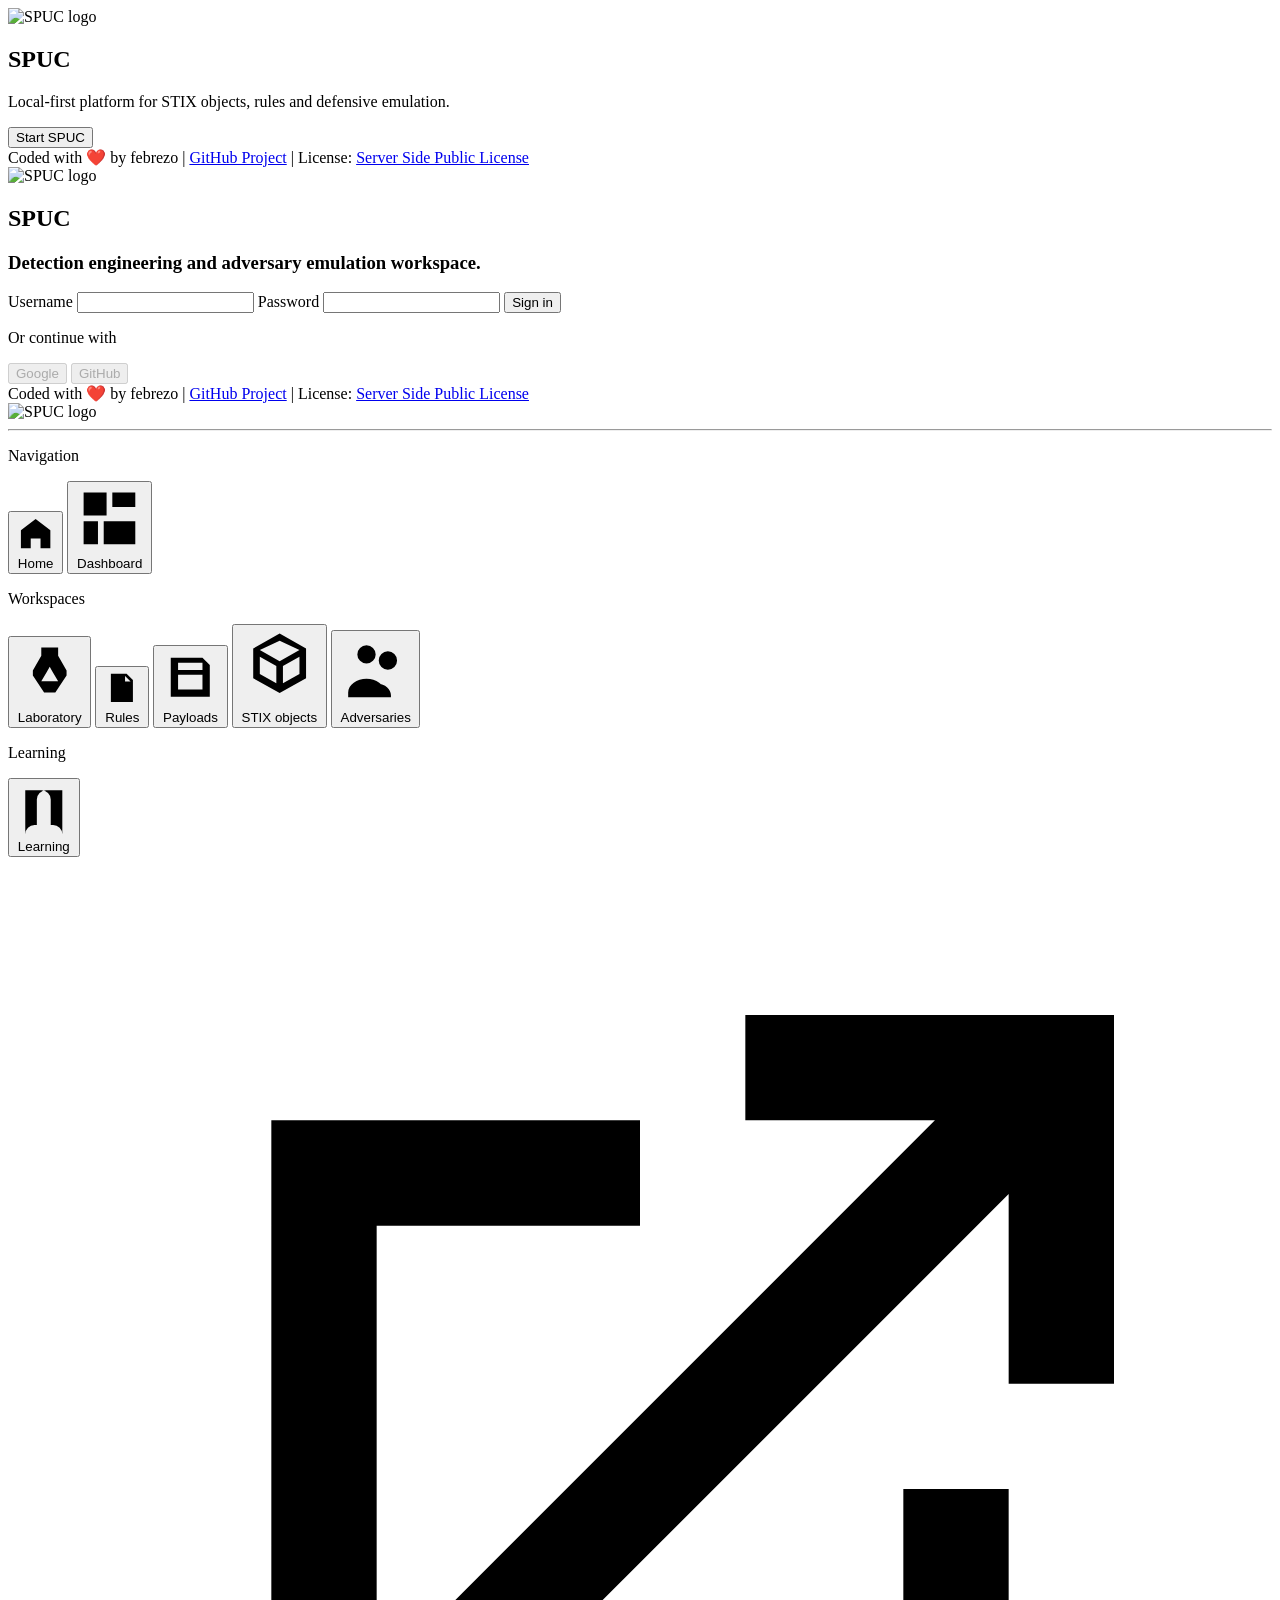
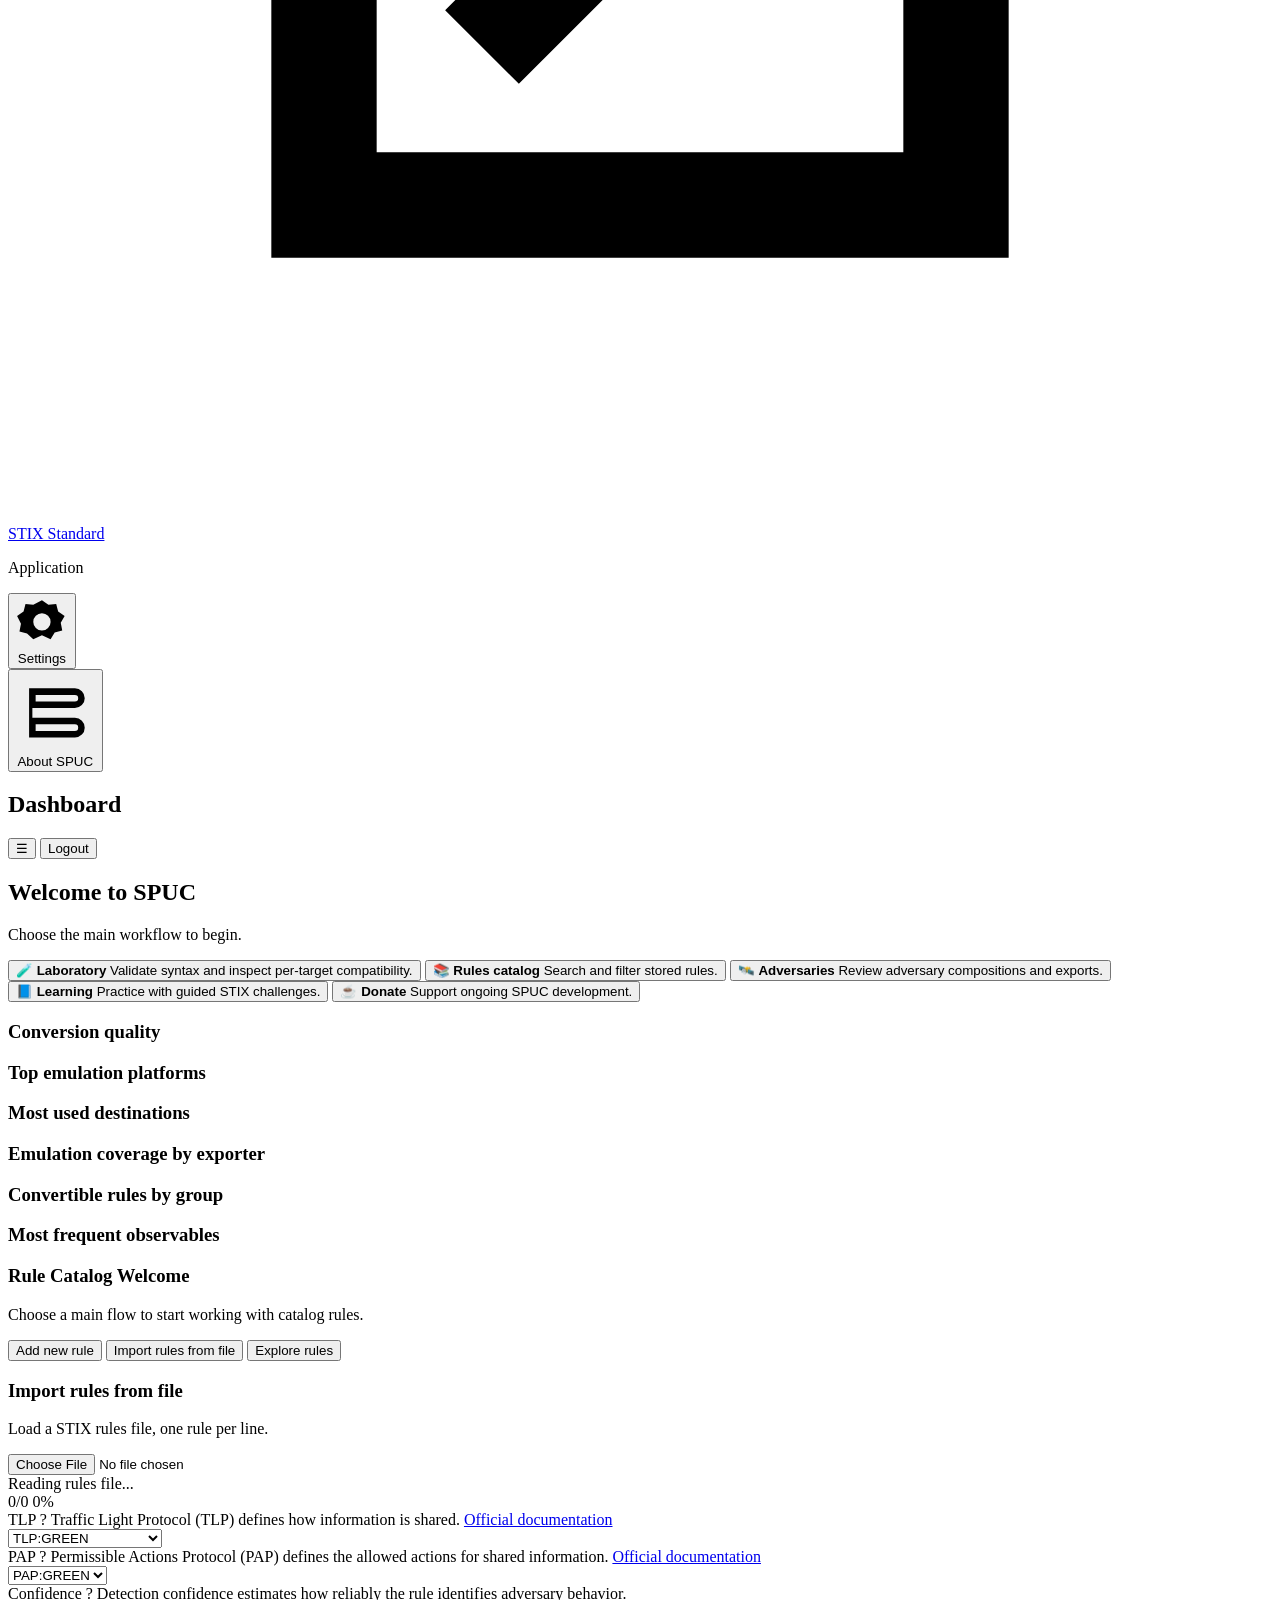
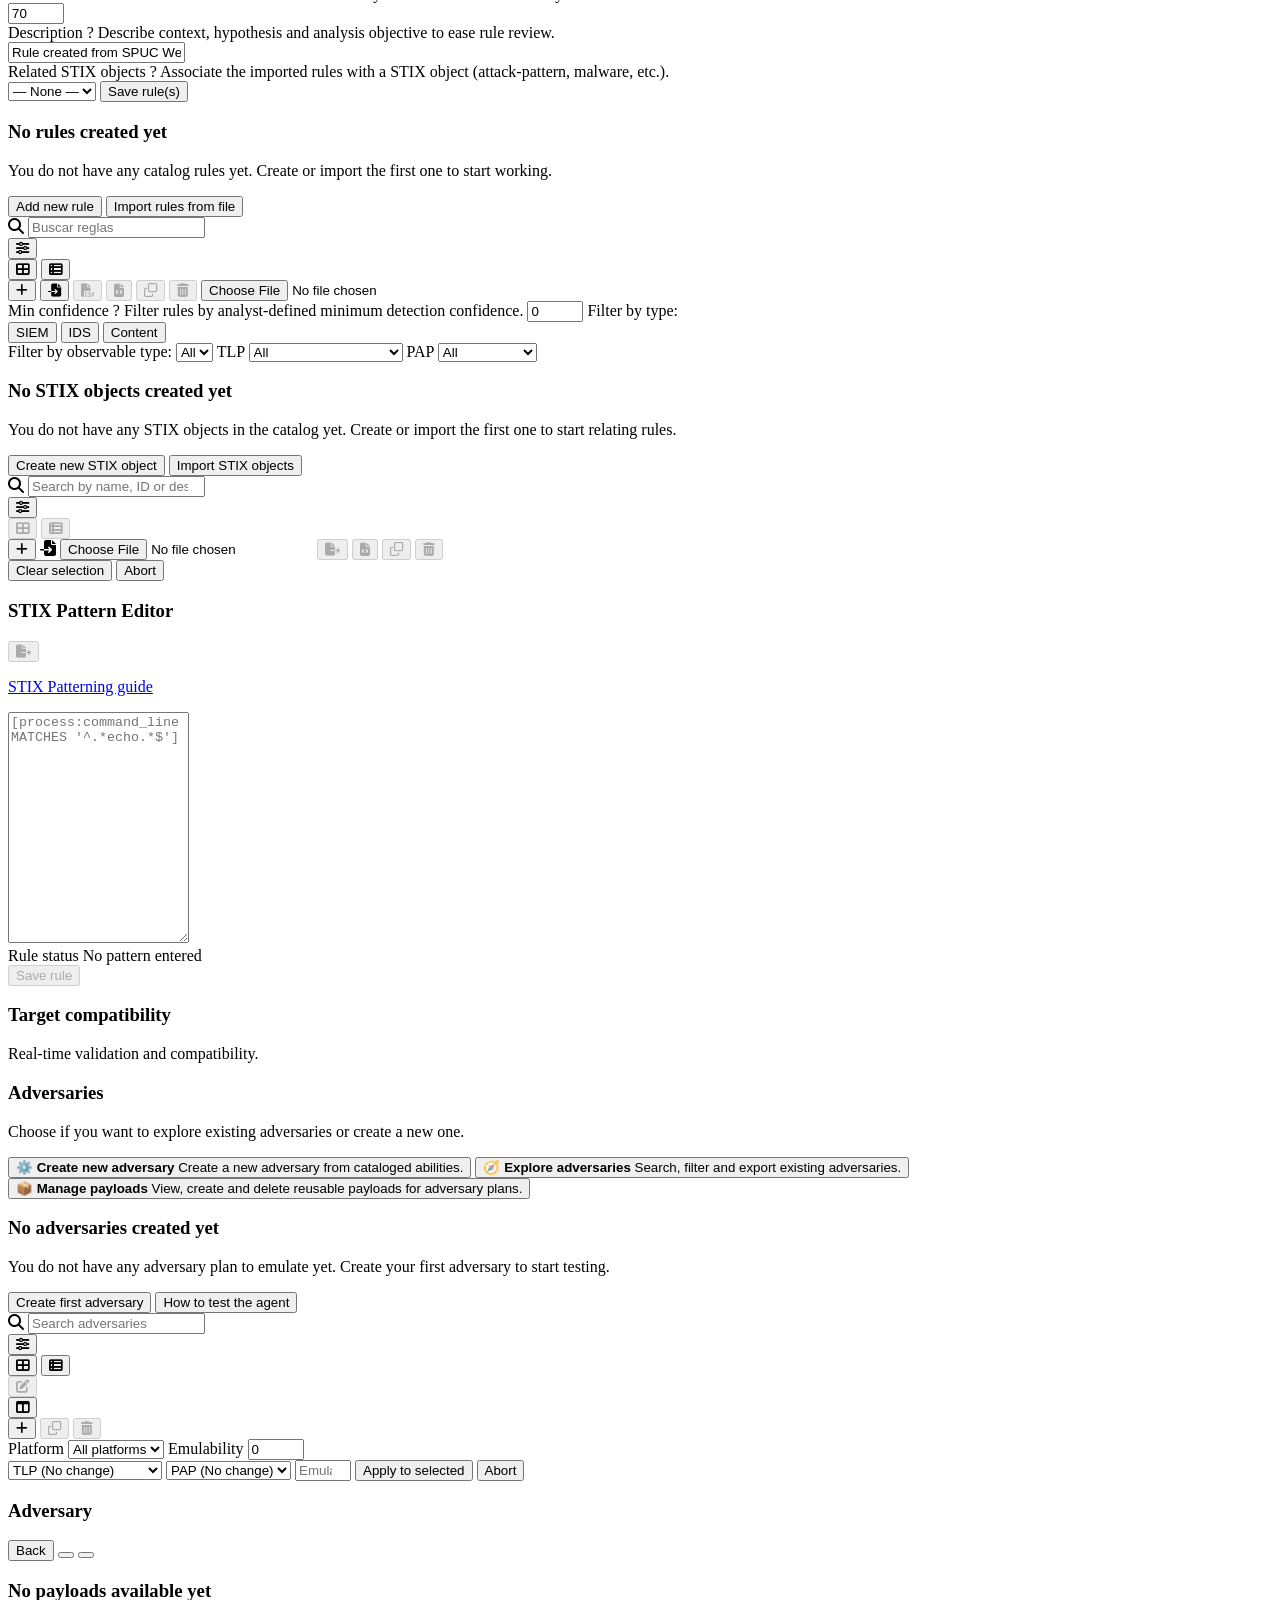
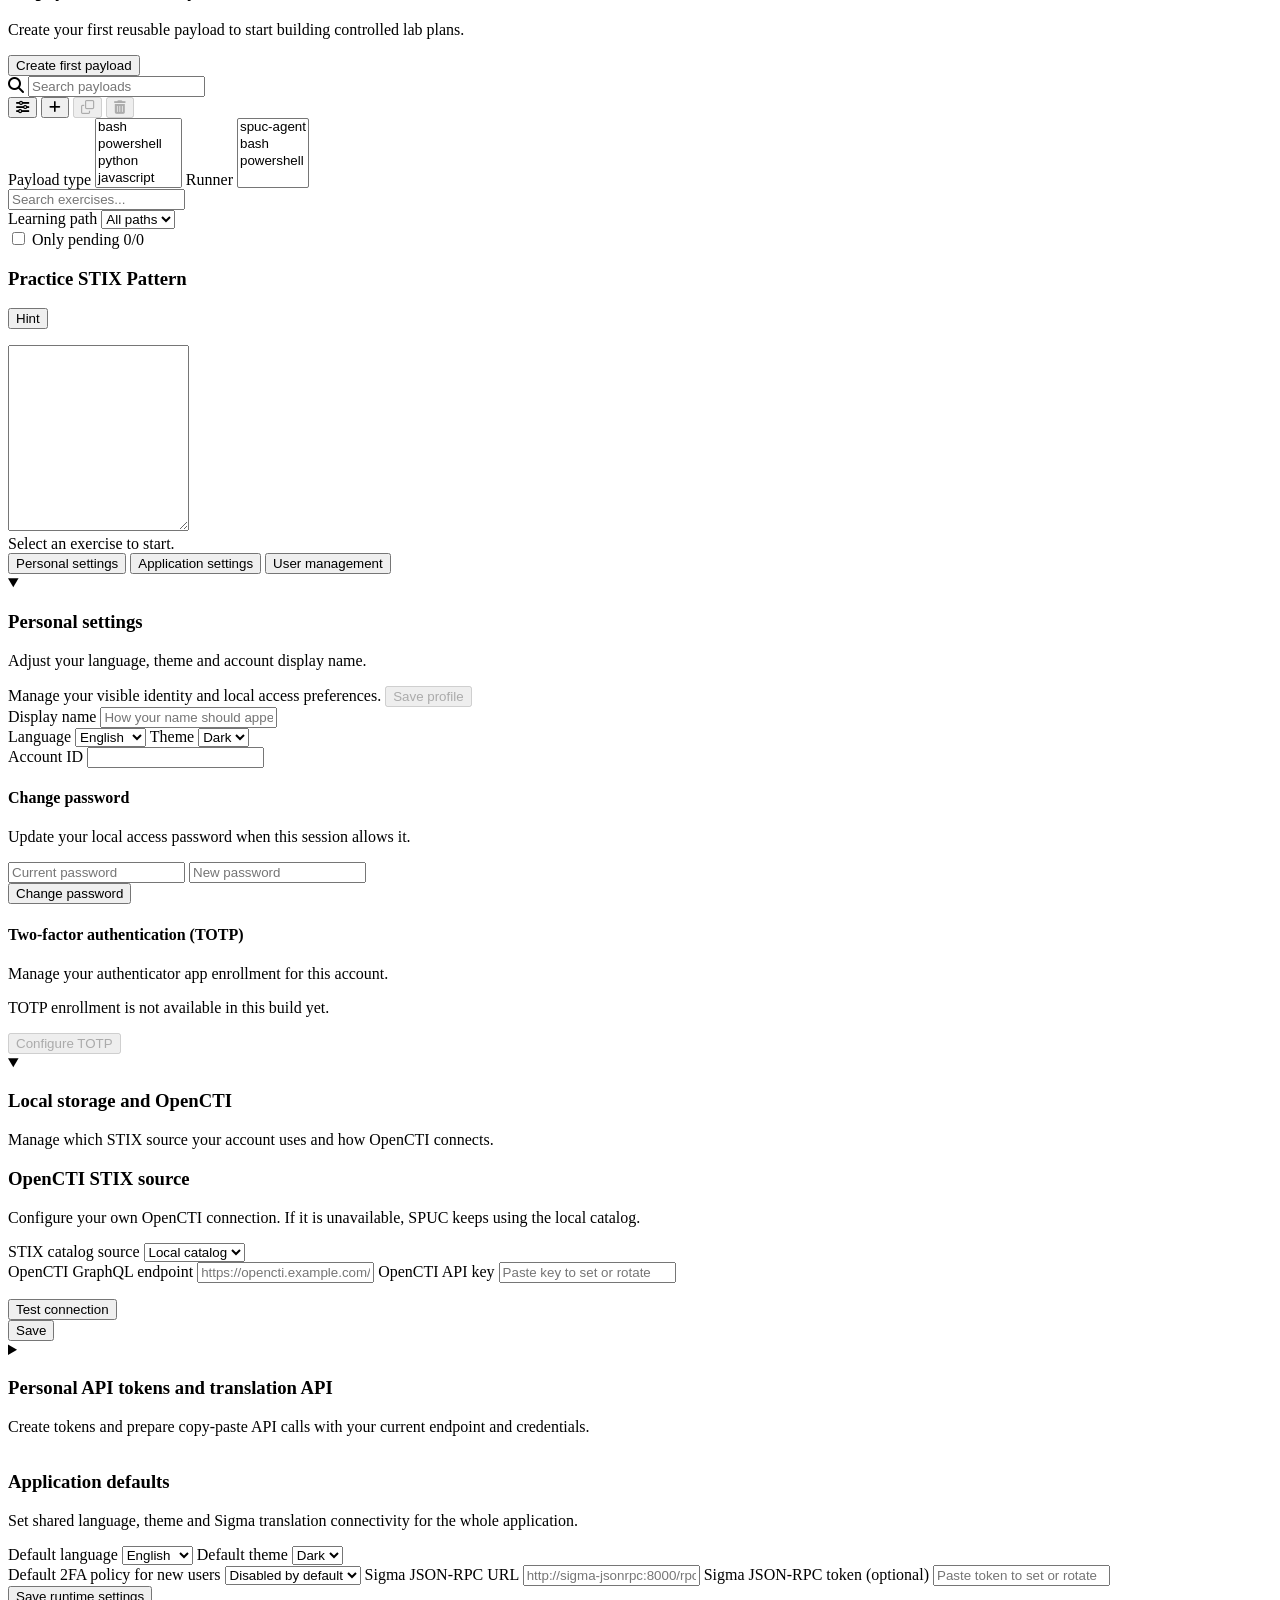
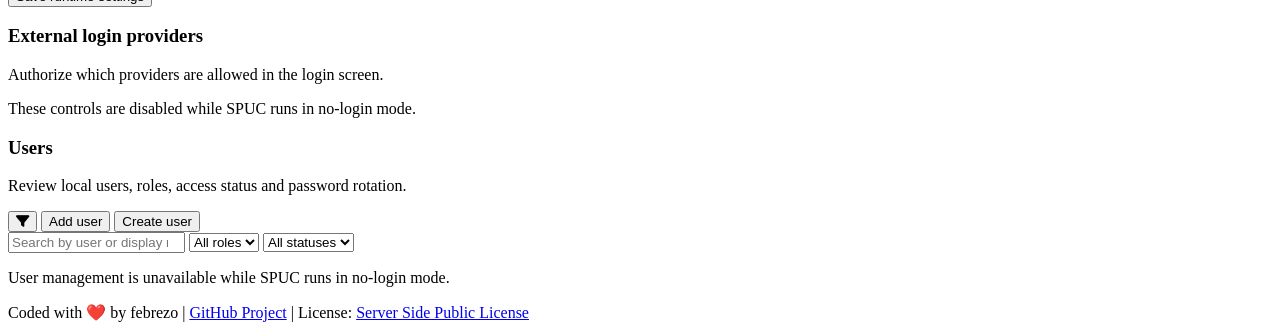
==== commit b6a63576: "chore(release): bump to 0.8.0 and add docker compose deployment docs" ====
--- a/src/web/static/index.html
+++ b/src/web/static/index.html
@@ -861,10 +861,6 @@
                       </select>
                     </label>
                     <div id="settings-opencti-config-fields" class="stack hidden">
-                      <label class="admin-enabled-toggle settings-opencti-enabled-toggle">
-                        <span data-i18n="settings.opencti.enabled">Enable OpenCTI for my account</span>
-                        <input id="settings-opencti-enabled" type="checkbox">
-                      </label>
                       <label>
                         <span data-i18n="settings.opencti.endpoint">OpenCTI GraphQL endpoint</span>
                         <input id="settings-opencti-endpoint" placeholder="https://opencti.example.com/graphql">
@@ -928,8 +924,8 @@
 
                 <article class="settings-card settings-personal-accordion-panel">
                   <section class="stack">
-                    <h4 data-i18n="settings.opencti.curl_title">Translation API curl example</h4>
-                    <p class="muted" data-i18n="settings.opencti.curl_subtitle">Configure token and endpoint, then copy and run the example command.</p>
+                    <h4 data-i18n="settings.opencti.curl_title">Translation API examples</h4>
+                    <p class="muted" data-i18n="settings.opencti.curl_subtitle">Configure token and endpoint, then copy and run the example commands.</p>
                     <label>
                       <span data-i18n="settings.opencti.curl_token">Bearer token</span>
                       <input id="settings-opencti-curl-token" type="password" data-i18n-placeholder="settings.opencti.curl_token_placeholder" placeholder="spuc_pat_...">
@@ -938,10 +934,36 @@
                       <span data-i18n="settings.opencti.curl_endpoint">Translation endpoint</span>
                       <input id="settings-opencti-curl-endpoint" type="text" data-i18n-placeholder="settings.opencti.curl_endpoint_placeholder" placeholder="http://localhost:8080/api/translate/stix-pattern">
                     </label>
-                    <textarea id="settings-opencti-curl-example" class="mono" rows="5" readonly></textarea>
-                    <div class="dialog-actions settings-actions-right">
-                      <button type="button" id="settings-opencti-curl-copy" class="btn btn-ghost" data-i18n="settings.opencti.curl_copy">Copy curl example</button>
-                    </div>
+
+                    <h5 data-i18n="settings.opencti.example.bundle_title">1) STIX indicator -> STIX bundle</h5>
+                    <section class="settings-code-sample" data-sample="bundle">
+                      <div class="settings-code-sample-tabs" role="tablist" aria-label="Bundle API examples">
+                        <button type="button" class="btn btn-ghost active" data-action="settings-code-tab" data-sample="bundle" data-lang="bash">cURL</button>
+                        <button type="button" class="btn btn-ghost" data-action="settings-code-tab" data-sample="bundle" data-lang="python">Python</button>
+                        <button type="button" class="btn btn-ghost" data-action="settings-code-tab" data-sample="bundle" data-lang="javascript">JavaScript</button>
+                      </div>
+                      <textarea id="settings-opencti-bundle-curl-example" class="mono settings-code-example" data-sample="bundle" data-lang="bash" rows="11" readonly></textarea>
+                      <textarea id="settings-opencti-bundle-python-example" class="mono settings-code-example hidden" data-sample="bundle" data-lang="python" rows="14" readonly></textarea>
+                      <textarea id="settings-opencti-bundle-javascript-example" class="mono settings-code-example hidden" data-sample="bundle" data-lang="javascript" rows="16" readonly></textarea>
+                      <div class="dialog-actions settings-actions-right">
+                        <button type="button" class="btn btn-ghost" data-action="settings-code-copy" data-sample="bundle" data-i18n="common.copy">Copy</button>
+                      </div>
+                    </section>
+
+                    <h5 data-i18n="settings.opencti.example.summary_title">2) STIX pattern string -> confidence summary</h5>
+                    <section class="settings-code-sample" data-sample="summary">
+                      <div class="settings-code-sample-tabs" role="tablist" aria-label="Summary API examples">
+                        <button type="button" class="btn btn-ghost active" data-action="settings-code-tab" data-sample="summary" data-lang="bash">cURL</button>
+                        <button type="button" class="btn btn-ghost" data-action="settings-code-tab" data-sample="summary" data-lang="python">Python</button>
+                        <button type="button" class="btn btn-ghost" data-action="settings-code-tab" data-sample="summary" data-lang="javascript">JavaScript</button>
+                      </div>
+                      <textarea id="settings-opencti-summary-curl-example" class="mono settings-code-example" data-sample="summary" data-lang="bash" rows="10" readonly></textarea>
+                      <textarea id="settings-opencti-summary-python-example" class="mono settings-code-example hidden" data-sample="summary" data-lang="python" rows="12" readonly></textarea>
+                      <textarea id="settings-opencti-summary-javascript-example" class="mono settings-code-example hidden" data-sample="summary" data-lang="javascript" rows="14" readonly></textarea>
+                      <div class="dialog-actions settings-actions-right">
+                        <button type="button" class="btn btn-ghost" data-action="settings-code-copy" data-sample="summary" data-i18n="common.copy">Copy</button>
+                      </div>
+                    </section>
                   </section>
                 </article>
               </div>
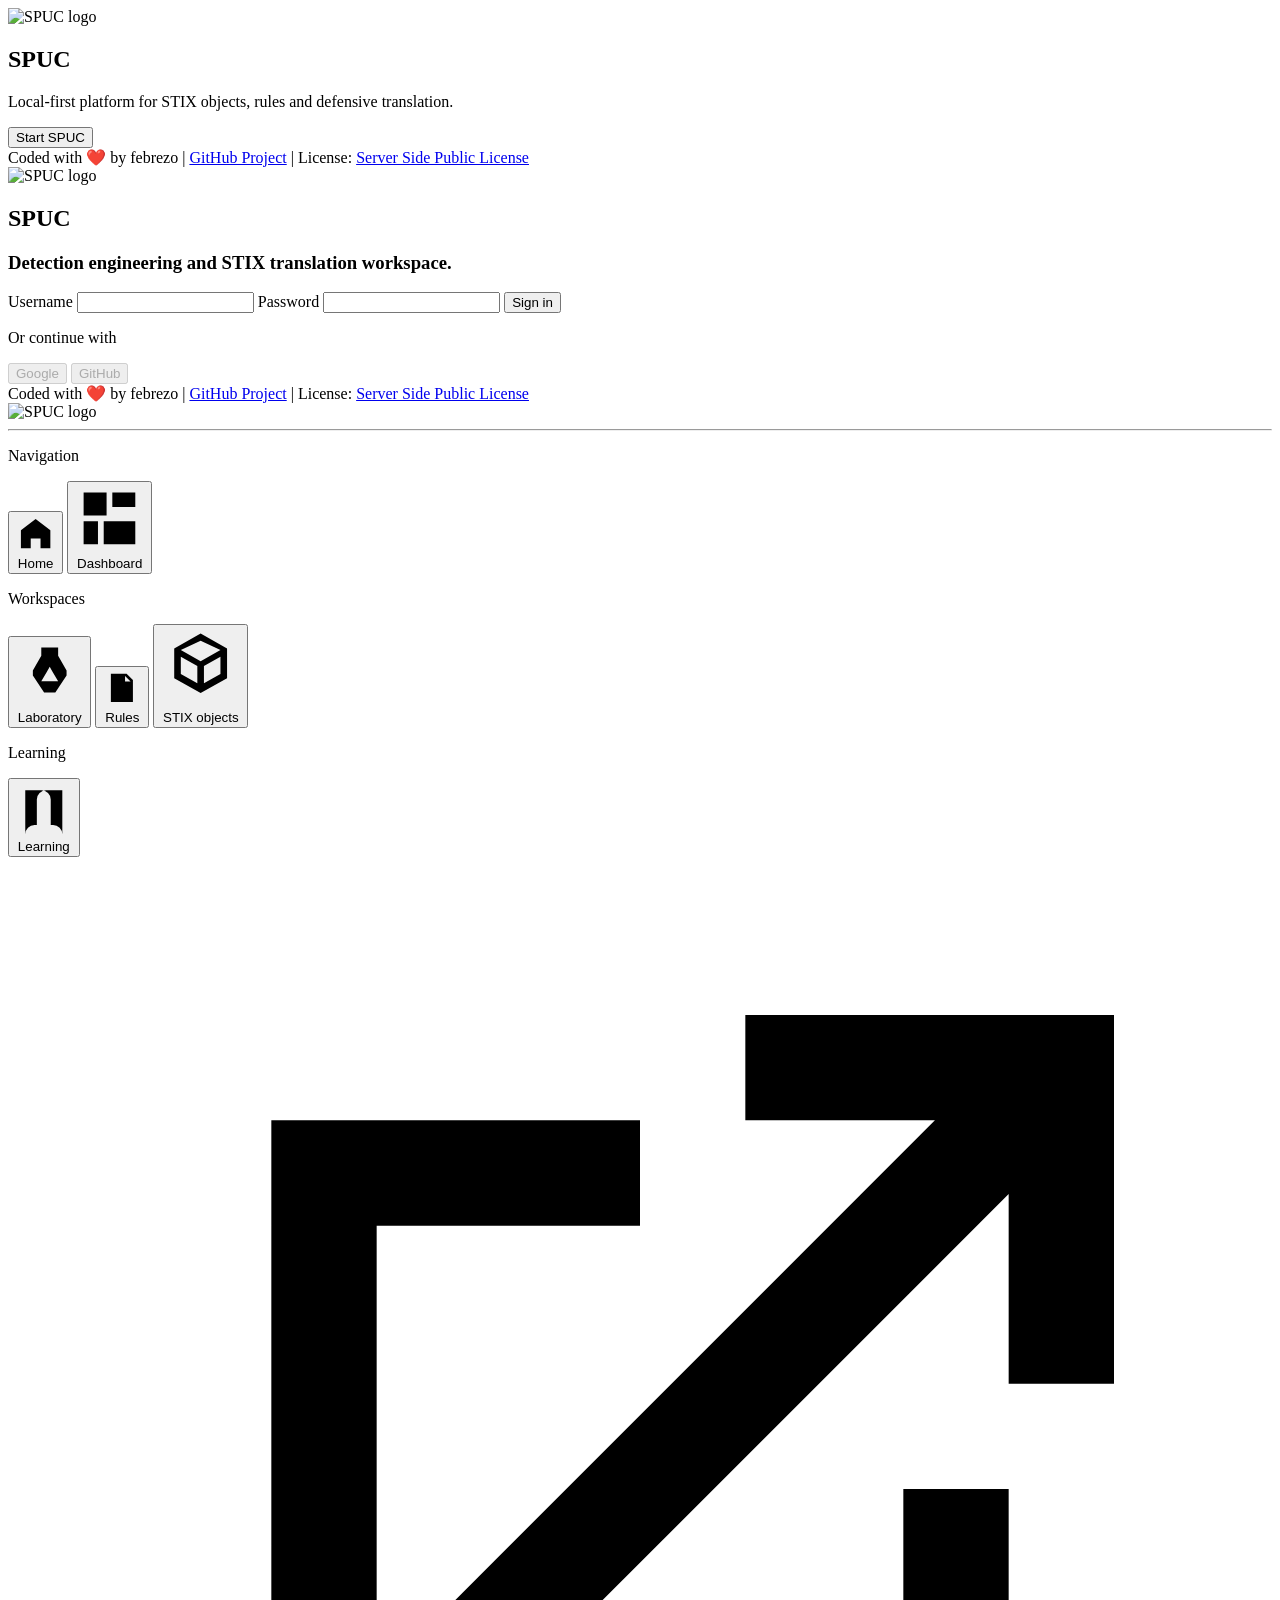
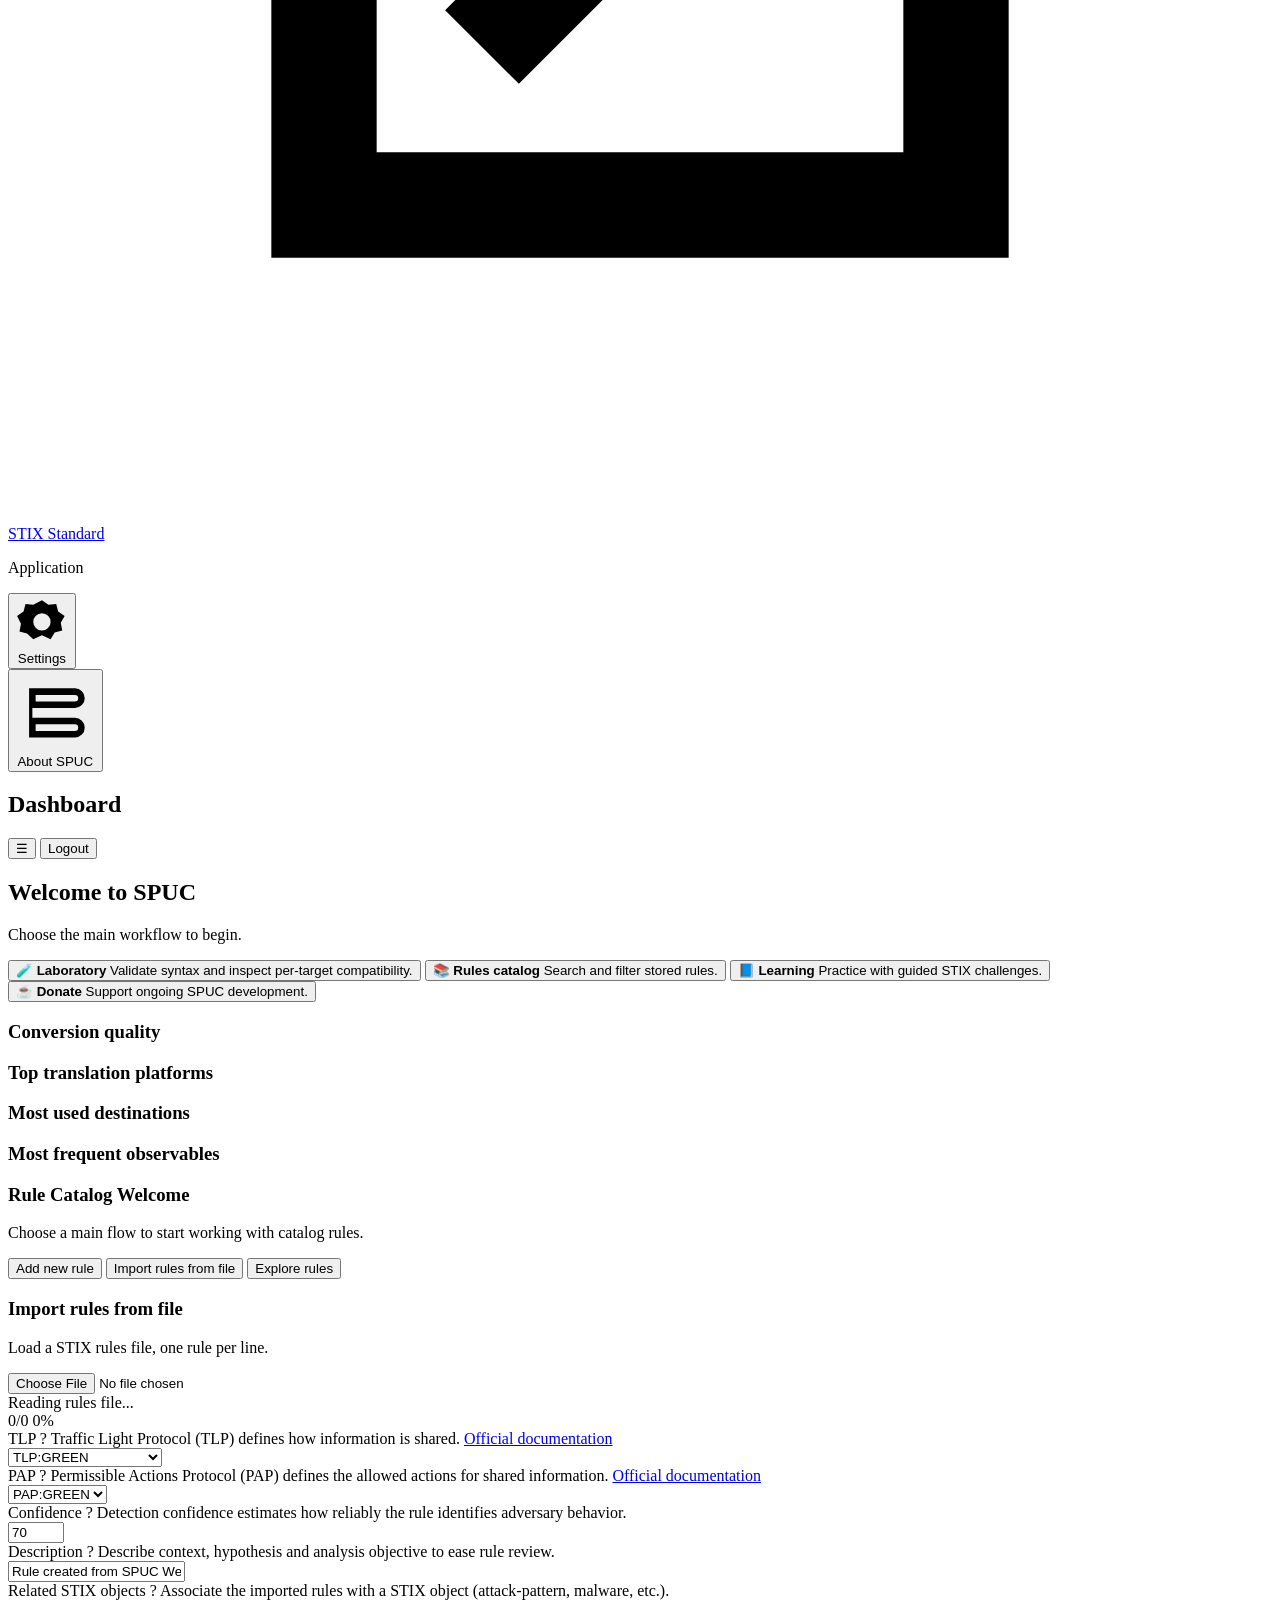
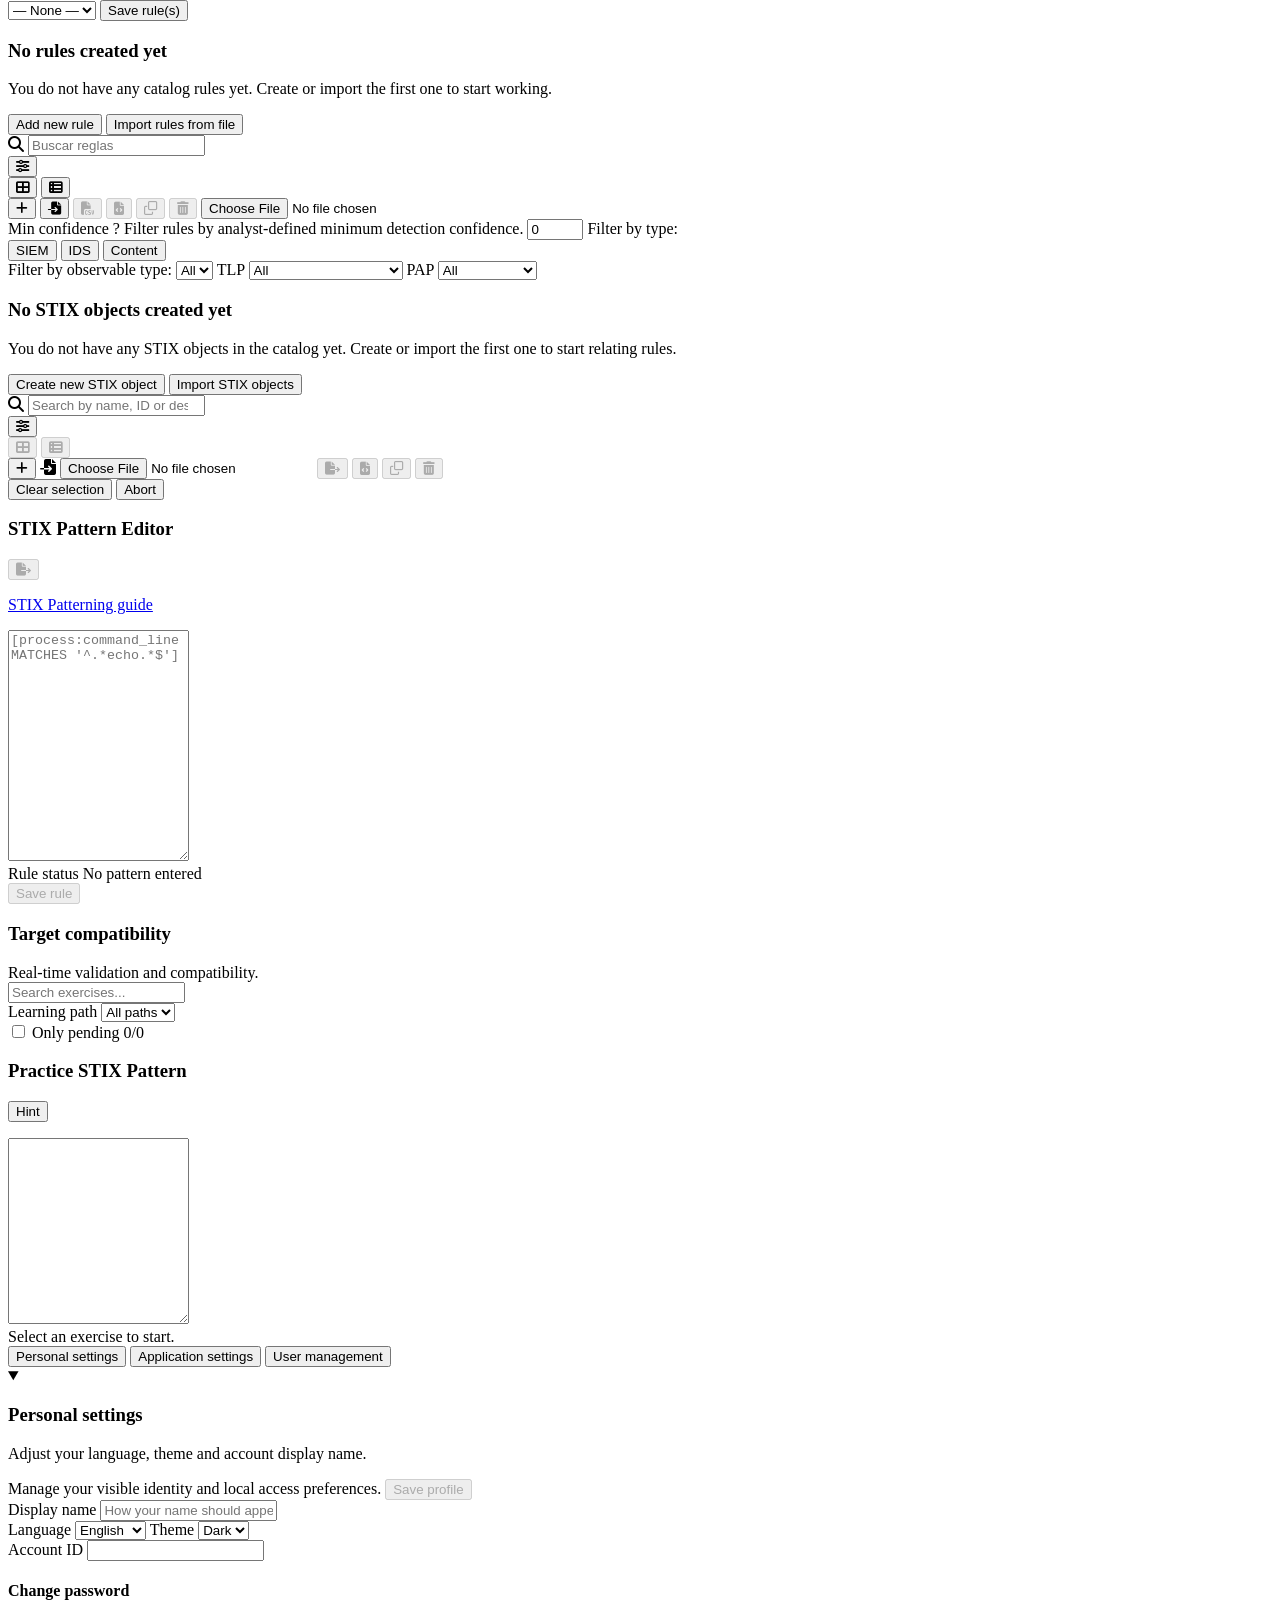
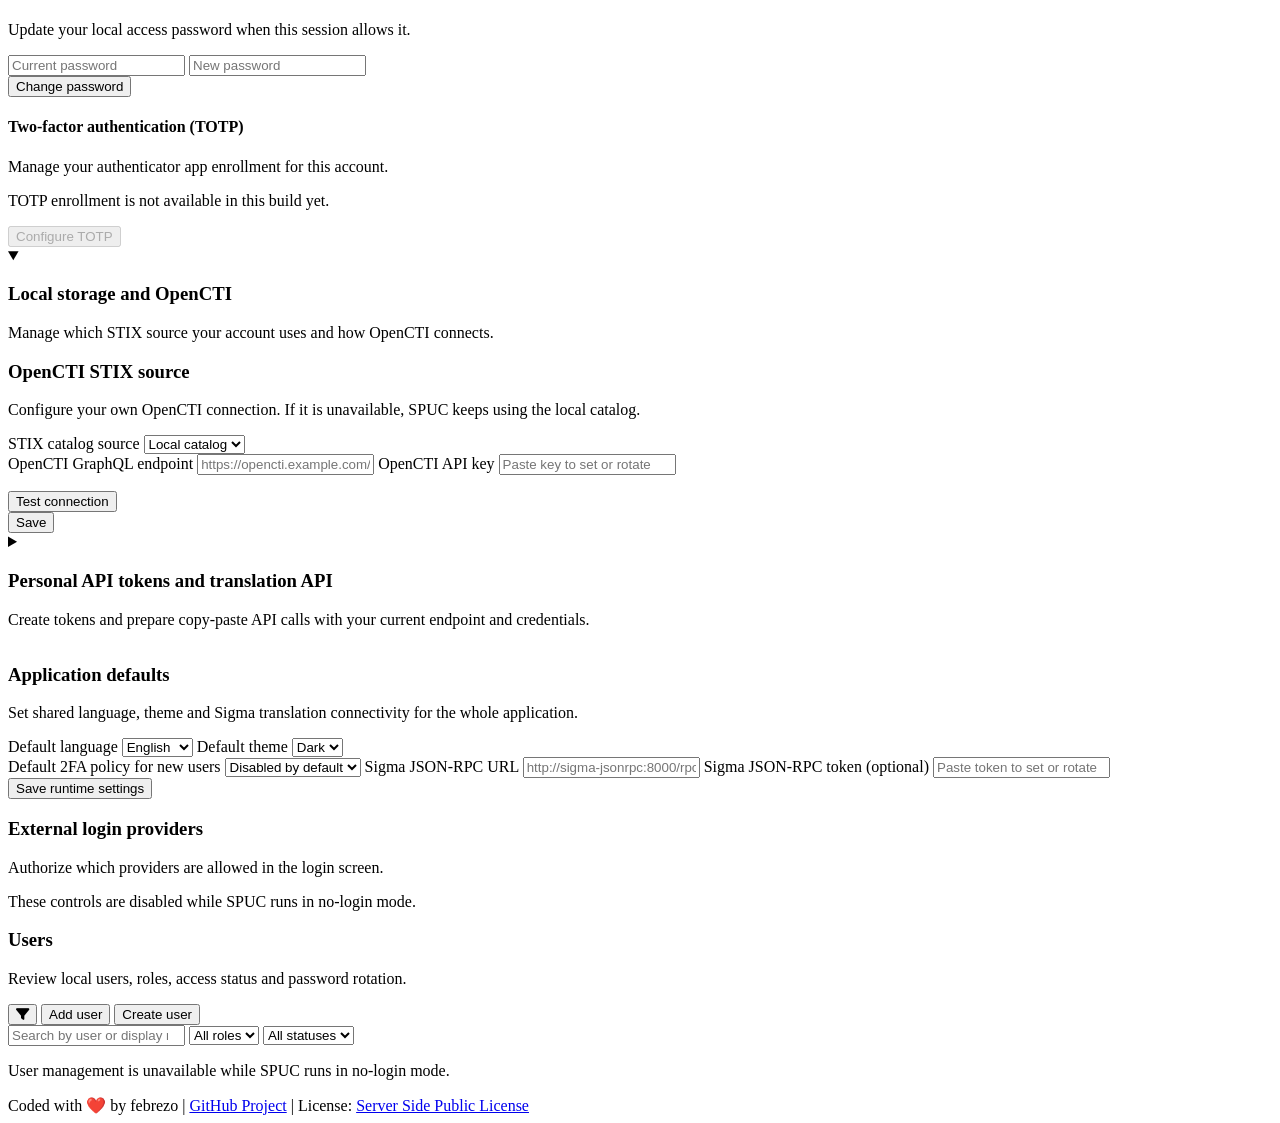
==== commit a9e3504d: "refactor: remove emulation and prepare secure SPUC release" ====
--- a/src/web/static/index.html
+++ b/src/web/static/index.html
@@ -17,7 +17,7 @@
     <section class="boot-shell glass">
       <img class="boot-logo" src="/assets/logo-sputnik.png" alt="SPUC logo">
       <h1>SPUC</h1>
-      <p class="muted" data-i18n="about.subtitle">Local-first platform for STIX objects, rules and defensive emulation.</p>
+      <p class="muted" data-i18n="about.subtitle">Local-first platform for STIX objects, rules and defensive translation.</p>
       <p id="boot-message" class="muted boot-message hidden" data-i18n="boot.message"></p>
       <button id="boot-enter-button" type="button" class="btn btn-primary" data-action="local-login" data-i18n="boot.enter">Start SPUC</button>
     </section>
@@ -38,7 +38,7 @@
           <img class="login-logo" src="/assets/logo-sputnik.png" alt="SPUC logo">
           <h1 data-i18n="login.title">SPUC</h1>
         </div>
-        <h3 data-i18n="login.subtitle">Detection engineering and adversary emulation workspace.</h3>
+        <h3 data-i18n="login.subtitle">Detection engineering and STIX translation workspace.</h3>
       </header>
 
       <section class="login-card glass">
@@ -103,17 +103,9 @@
             <span class="nav-icon" aria-hidden="true"><svg viewBox="0 0 24 24"><path d="M5 3h10l4 4v14H5V3zm9 1.5V8h3.5L14 4.5zM8 12h8v1.8H8V12zm0 4h8v1.8H8V16z"/></svg></span>
             <span data-i18n="nav.rules">Rules</span>
           </button>
-          <button class="nav-item" data-route="adversaries-payloads">
-            <span class="nav-icon" aria-hidden="true"><svg viewBox="0 0 24 24"><path d="M7 4h10l3 3v13H4V4h3zm0 2v3h10V6H7zm0 5v6h10v-6H7z"/></svg></span>
-            <span data-i18n="nav.payloads">Payloads</span>
-          </button>
           <button class="nav-item" data-route="stix-objects">
             <span class="nav-icon" aria-hidden="true"><svg viewBox="0 0 24 24"><path d="M12 2l8 4.5v9L12 20l-8-4.5v-9L12 2zm0 2.2L6 7l6 3.4L18 7l-6-2.8zm-6 4.8v5.2l5 2.8v-5.2L6 9zm7 8l5-2.8V9l-5 2.8V17z"/></svg></span>
             <span data-i18n="nav.stix_objects">STIX objects</span>
-          </button>
-          <button class="nav-item" data-route="adversaries">
-            <span class="nav-icon" aria-hidden="true"><svg viewBox="0 0 24 24"><path d="M9 10a3 3 0 1 1 0-6 3 3 0 0 1 0 6zm7 2a3 3 0 1 1 0-6 3 3 0 0 1 0 6zM3 21v-1.5C3 16.9 5.9 15 9 15s6 1.9 6 4.5V21H3zm11 0v-1.2c0-1.3-.5-2.4-1.3-3.3 2.3.2 4.3 1.8 4.3 3.9V21h-3z"/></svg></span>
-            <span data-i18n="nav.adversaries">Adversaries</span>
           </button>
         </section>
         <section class="nav-section">
@@ -181,13 +173,6 @@
                   <span class="muted" data-i18n="welcome.rules.desc">Search and filter stored rules.</span>
                 </span>
               </button>
-              <button class="welcome-action welcome-action-row" data-action="welcome-nav" data-route="adversaries-catalog">
-                <span class="welcome-icon" aria-hidden="true">🛰️</span>
-                <span class="welcome-copy">
-                  <strong data-i18n="home.action.adversaries">Adversaries</strong>
-                  <span class="muted" data-i18n="welcome.adv.desc">Review adversary compositions and exports.</span>
-                </span>
-              </button>
               <button class="welcome-action welcome-action-row" data-action="welcome-nav" data-route="learning">
                 <span class="welcome-icon" aria-hidden="true">📘</span>
                 <span class="welcome-copy">
@@ -215,20 +200,12 @@
             <div id="status-chart" class="bar-chart"></div>
           </article>
           <article class="chart-card glass">
-            <header><h3 data-i18n="dashboard.chart.platforms">Top emulation platforms</h3></header>
+            <header><h3 data-i18n="dashboard.chart.platforms">Top translation platforms</h3></header>
             <div id="platform-chart" class="bar-chart"></div>
           </article>
           <article class="chart-card glass">
             <header><h3 data-i18n="dashboard.chart.targets">Most used destinations</h3></header>
             <div id="target-chart" class="bar-chart"></div>
-          </article>
-          <article class="chart-card glass">
-            <header><h3 data-i18n="dashboard.chart.emulation_coverage">Emulation coverage by exporter</h3></header>
-            <div id="emulation-coverage-chart" class="bar-chart"></div>
-          </article>
-          <article class="chart-card glass">
-            <header><h3 data-i18n="dashboard.chart.convertible_rules">Convertible rules by group</h3></header>
-            <div id="convertible-rules-chart" class="bar-chart"></div>
           </article>
           <article class="chart-card glass">
             <header><h3 data-i18n="dashboard.chart.observables">Most frequent observables</h3></header>
@@ -536,184 +513,9 @@
         <option value="T1027"></option>
       </datalist>
 
-      <section id="panel-adversaries" class="panel">
-        <article id="adversaries-welcome-card" class="glass rules-welcome-card workspace-chooser-card">
-          <header>
-            <h3 data-i18n="adversaries.welcome.title">Adversaries</h3>
-            <p class="muted" data-i18n="adversaries.welcome.subtitle">Choose if you want to explore existing adversaries or create a new one.</p>
-          </header>
-          <div class="welcome-stack rules-welcome-actions">
-            <button class="welcome-action welcome-action-row" data-action="welcome-nav" data-route="adversaries-create">
-              <span class="welcome-icon" aria-hidden="true">⚙️</span>
-              <span class="welcome-copy">
-                <strong data-i18n="adversaries.welcome.create.title">Create new adversary</strong>
-                <span class="muted" data-i18n="adversaries.welcome.create.desc">Create a new adversary from cataloged abilities.</span>
-              </span>
-            </button>
-            <button class="welcome-action welcome-action-row" data-action="welcome-nav" data-route="adversaries-catalog">
-              <span class="welcome-icon" aria-hidden="true">🧭</span>
-              <span class="welcome-copy">
-                <strong data-i18n="adversaries.welcome.catalog.title">Explore adversaries</strong>
-                <span class="muted" data-i18n="adversaries.welcome.catalog.desc">Search, filter and export existing adversaries.</span>
-              </span>
-            </button>
-            <button class="welcome-action welcome-action-row" data-action="welcome-nav" data-route="adversaries-payloads">
-              <span class="welcome-icon" aria-hidden="true">📦</span>
-              <span class="welcome-copy">
-                <strong data-i18n="adversaries.welcome.payloads.title">Manage payloads</strong>
-                <span class="muted" data-i18n="adversaries.welcome.payloads.desc">View, create and delete reusable payloads for adversary plans.</span>
-              </span>
-            </button>
-          </div>
-        </article>
-
-        <section id="adversaries-catalog-shell" class="stack">
-          <article id="adversaries-empty-state" class="glass adversaries-empty-state hidden">
-            <div class="adversaries-empty-body">
-              <h3 data-i18n="adversaries.empty.title">No adversaries created yet</h3>
-              <p class="muted" data-i18n="adversaries.empty.body">You do not have any adversary plan to emulate yet. Create your first adversary to start testing.</p>
-              <div class="adversaries-empty-actions">
-                <button class="btn btn-primary" data-action="adversaries-empty-create" data-i18n="adversaries.empty.create">Create first adversary</button>
-                <button class="btn btn-ghost" data-action="adversaries-help-open" data-i18n="adversaries.help_agent.button">How to test the agent</button>
-              </div>
-            </div>
-          </article>
-          <article id="adversaries-catalog-main" class="glass table-card">
-            <div class="rules-top-row">
-              <label class="stix-search-wrap rules-search-wrap" for="adversaries-search" aria-label="Search adversaries">
-                <i class="fa-solid fa-magnifying-glass" aria-hidden="true"></i>
-                <input id="adversaries-search" type="search" data-i18n-placeholder="adversaries.search" placeholder="Search adversaries">
-              </label>
-              <div class="rules-actions-inline">
-                <button id="adversaries-filters-toggle" class="btn btn-ghost icon-only" data-action="adversaries-filters-toggle" data-i18n-title="rules.filters.toggle" aria-label="Filters" title="Filters" aria-expanded="false"><i class="fa-solid fa-sliders" aria-hidden="true"></i></button>
-                <div class="rules-view-mode" role="group" aria-label="Adversary view mode">
-                  <button id="adversaries-view-cards" class="btn btn-ghost icon-only active" data-action="adversaries-view-mode" data-mode="cards" data-i18n-title="rules.view.cards" aria-label="Cards" title="Cards"><i class="fa-solid fa-table-cells-large" aria-hidden="true"></i></button>
-                  <button id="adversaries-view-table" class="btn btn-ghost icon-only" data-action="adversaries-view-mode" data-mode="table" data-i18n-title="rules.view.table" aria-label="Table" title="Table"><i class="fa-solid fa-table-list" aria-hidden="true"></i></button>
-                </div>
-                <button id="adversaries-bulk-toggle" class="btn btn-ghost icon-only" data-action="adversaries-bulk-toggle" data-i18n-title="adversaries.bulk.enable" aria-label="Bulk edit" title="Bulk edit" disabled><i class="fa-solid fa-pen-to-square" aria-hidden="true"></i></button>
-                <div class="column-picker">
-                  <button id="adversaries-columns-toggle" class="btn btn-ghost icon-only" data-action="adversaries-columns-toggle" data-i18n-title="common.show_hide_columns" aria-label="View columns" title="View columns"><i class="fa-solid fa-table-columns" aria-hidden="true"></i></button>
-                  <div id="adversaries-columns-menu" class="column-menu hidden"></div>
-                </div>
-                <button id="adversaries-create-open" class="btn btn-primary icon-only" data-action="adversaries-create-open" data-i18n-title="adversaries.create.submit" title="Create new adversary" aria-label="Create new adversary"><i class="fa-solid fa-plus" aria-hidden="true"></i></button>
-                <button id="adversaries-duplicate-selected" class="btn btn-ghost icon-only" data-action="adversaries-duplicate-selected" aria-label="Duplicate selected" title="Duplicate selected" disabled><i class="fa-regular fa-clone" aria-hidden="true"></i></button>
-                <button id="adversaries-delete-selected" class="btn btn-danger icon-only" data-i18n-title="adversaries.bulk.delete_selected" aria-label="Delete selected" title="Delete selected" disabled><i class="fa-solid fa-trash-can" aria-hidden="true"></i></button>
-              </div>
-            </div>
-            <div id="adversaries-filters-revealer" class="rules-filters-revealer">
-              <div class="rules-filters-revealer-inner toolbar-card glass">
-                <label class="rules-filter-field">
-                  <span data-i18n="adversaries.platform">Platform</span>
-                  <select id="adversaries-platform">
-                    <option value="" data-i18n="common.all_platforms">All platforms</option>
-                  </select>
-                </label>
-                <label class="rules-filter-field">
-                  <span data-i18n="adversaries.min_confidence">Emulability</span>
-                  <input id="adversaries-min-confidence" type="number" min="0" max="100" value="0" data-i18n-placeholder="adversaries.min_confidence" placeholder="Emulability">
-                </label>
-              </div>
-            </div>
-            <div id="adversaries-bulk-edit" class="rules-bulk-edit hidden">
-              <span id="adversaries-bulk-count" class="muted"></span>
-              <select id="adversaries-bulk-tlp" class="level-select tlp-select level-clear">
-                <option value="KEEP" data-i18n="adversaries.bulk.tlp_keep">TLP (No change)</option>
-                <option value="TLP:CLEAR">TLP:CLEAR</option>
-                <option value="TLP:GREEN">TLP:GREEN</option>
-                <option value="TLP:AMBER">TLP:AMBER</option>
-                <option value="TLP:AMBER+STRICT">TLP:AMBER+STRICT</option>
-                <option value="TLP:RED">TLP:RED</option>
-              </select>
-              <select id="adversaries-bulk-pap" class="level-select pap-select level-clear">
-                <option value="KEEP" data-i18n="adversaries.bulk.pap_keep">PAP (No change)</option>
-                <option value="PAP:CLEAR">PAP:CLEAR</option>
-                <option value="PAP:GREEN">PAP:GREEN</option>
-                <option value="PAP:AMBER">PAP:AMBER</option>
-                <option value="PAP:RED">PAP:RED</option>
-              </select>
-              <input id="adversaries-bulk-confidence" type="number" min="0" max="100" data-i18n-placeholder="adversaries.bulk.confidence.placeholder" placeholder="Emulability">
-              <button id="adversaries-bulk-apply" class="btn btn-primary" data-i18n="adversaries.bulk.apply">Apply to selected</button>
-              <button id="adversaries-bulk-cancel" class="btn btn-danger" data-action="adversaries-bulk-cancel" data-i18n="adversaries.bulk.cancel">Abort</button>
-            </div>
-            <div class="table-meta" id="adversaries-meta"></div>
-            <div class="table-wrap" id="adversaries-table-wrap"><table id="adversaries-table"></table></div>
-            <div id="adversaries-cards" class="rules-cards hidden"></div>
-            <div class="pager" id="adversaries-pager"></div>
-          </article>
-        </section>
-
-        <section id="adversary-editor-view" class="stack hidden">
-          <article id="panel-adversary-editor" class="glass detail-card hidden">
-            <header class="detail-head">
-              <div class="detail-head-meta">
-                <h3 id="adversary-editor-heading">Adversary</h3>
-                <p id="adversary-editor-subtitle" class="muted"></p>
-              </div>
-              <div class="detail-head-actions">
-                <button type="button" class="btn btn-ghost" data-action="adversary-back-to-list" data-i18n="common.back">Back</button>
-                <button type="button" id="adversary-editor-secondary" class="btn btn-ghost hidden"></button>
-                <button type="button" id="adversary-editor-primary" class="btn btn-primary"></button>
-              </div>
-            </header>
-            <div id="adversary-editor-mount" class="stack"></div>
-          </article>
-        </section>
-
-        <section id="adversaries-payloads-shell" class="stack hidden">
-          <article id="payloads-welcome-card" class="glass adversaries-empty-state hidden">
-            <div class="adversaries-empty-body">
-              <h3 data-i18n="adversaries.payload.empty.title">No payloads available yet</h3>
-              <p class="muted" data-i18n="adversaries.payload.empty.body">Create your first reusable payload to start building controlled lab plans.</p>
-              <div class="adversaries-empty-actions">
-                <button class="btn btn-primary" data-action="payload-catalog-open-create" data-i18n="adversaries.payload.empty.create">Create first payload</button>
-              </div>
-            </div>
-          </article>
-
-          <section id="payloads-catalog-shell" class="stack hidden">
-            <article class="table-card glass payloads-catalog-card">
-              <div class="rules-top-row">
-                <label class="stix-search-wrap rules-search-wrap" for="payload-catalog-search">
-                  <i class="fa-solid fa-magnifying-glass" aria-hidden="true"></i>
-                  <input id="payload-catalog-search" type="search" data-i18n-placeholder="adversaries.payload.search" placeholder="Search payloads">
-                </label>
-                <div class="rules-actions-inline">
-                  <button id="payload-catalog-filters-toggle" class="btn btn-ghost icon-only" type="button" data-action="payload-catalog-filters-toggle" data-i18n-title="rules.filters.toggle" title="Filters" aria-label="Filters" aria-expanded="false"><i class="fa-solid fa-sliders" aria-hidden="true"></i></button>
-                  <button id="payload-catalog-create-header" type="button" class="btn btn-primary icon-only" data-action="payload-catalog-open-create" data-i18n-title="adversaries.payload.catalog_create_btn" title="New payload" aria-label="New payload"><i class="fa-solid fa-plus" aria-hidden="true"></i></button>
-                  <button id="payload-catalog-duplicate-selected" type="button" class="btn btn-ghost icon-only" data-action="payload-catalog-duplicate-selected" data-i18n-title="rules.bulk.duplicate_selected" title="Duplicate selected" aria-label="Duplicate selected" disabled><i class="fa-regular fa-clone" aria-hidden="true"></i></button>
-                  <button id="payload-catalog-delete-selected" type="button" class="btn btn-danger icon-only" data-action="payload-catalog-delete-selected" data-i18n-title="rules.bulk.delete_selected" title="Delete selected" aria-label="Delete selected" disabled><i class="fa-solid fa-trash-can" aria-hidden="true"></i></button>
-                </div>
-              </div>
-              <div id="payload-catalog-filters-revealer" class="rules-filters-revealer">
-                <div class="rules-filters-revealer-inner toolbar-card glass">
-                  <label class="rules-filter-field">
-                    <span data-i18n="adversaries.payload.language">Payload type</span>
-                    <select id="payload-catalog-tech" multiple>
-                      <option value="bash">bash</option>
-                      <option value="powershell">powershell</option>
-                      <option value="python">python</option>
-                      <option value="javascript">javascript</option>
-                      <option value="rubber_ducky">rubber_ducky</option>
-                    </select>
-                  </label>
-                  <label class="rules-filter-field">
-                    <span data-i18n="adversaries.payload.runner">Runner</span>
-                    <select id="payload-catalog-runner" multiple>
-                      <option value="spuc-agent">spuc-agent</option>
-                      <option value="bash">bash</option>
-                      <option value="powershell">powershell</option>
-                    </select>
-                  </label>
-                </div>
-              </div>
-              <div class="table-meta" id="payload-catalog-meta"></div>
-              <div id="payload-catalog-status" class="stix-source-status muted">
-                <span id="payload-catalog-bulk-count" class="muted payload-bulk-count-inline"></span>
-              </div>
-              <div class="table-wrap"><table id="payload-catalog-table"></table></div>
-            </article>
-          </section>
-        </section>
+
+
+
 
       </section>
 
@@ -1082,7 +884,7 @@
             <img class="about-logo" src="/assets/logo-sputnik.png" alt="SPUC logo">
             <div>
               <h3 data-i18n="about.title">About SPUC</h3>
-              <p class="muted" data-i18n="about.subtitle">Local-first platform for STIX objects, rules and defensive emulation.</p>
+              <p class="muted" data-i18n="about.subtitle">Local-first platform for STIX objects, rules and defensive translation.</p>
             </div>
           </div>
         <button type="button" class="icon-btn detail-close-btn" data-action="close-support" data-i18n-title="common.close" aria-label="Close" title="Close"><i class="fa-solid fa-xmark" aria-hidden="true"></i></button>
@@ -1240,202 +1042,9 @@
     </article>
   </dialog>
 
-  <dialog id="adversary-dialog" class="detail-dialog">
-    <article class="glass detail-card compact-modal adversary-create-modal">
-      <form id="adversary-form" class="stack">
-        <header class="adversary-modal-head">
-          <div class="adversary-modal-title-wrap">
-            <h3 id="adversary-form-title" data-i18n="adversaries.create.title">Create new adversary</h3>
-          </div>
-        </header>
-        <p class="muted" data-i18n="adversaries.create.modal_hint">Configura lo mínimo para abrir el constructor principal con un borrador listo para completar.</p>
-        <div class="adversary-form-grid compact-adversary-create-grid">
-          <label>
-            <span data-i18n="adversaries.create.name">Name</span>
-            <input id="adversary-name" required>
-          </label>
-          <label class="compact-adversary-create-description">
-            <span class="description-label-row">
-              <span data-i18n="adversaries.create.description">Description</span>
-              <span class="markdown-editor-tabs compact-markdown-tabs">
-                <button type="button" class="btn btn-ghost" data-action="markdown-tab" data-editor="adversary-description" data-tab="edit" data-i18n="markdown.edit">Edit</button>
-                <button type="button" class="btn btn-ghost active" data-action="markdown-tab" data-editor="adversary-description" data-tab="preview" data-i18n="markdown.preview">Preview</button>
-              </span>
-            </span>
-            <div class="markdown-editor compact-markdown-editor" data-md-editor="adversary-description">
-              <textarea id="adversary-description" class="markdown-editor-input" rows="4"></textarea>
-              <article id="adversary-description-preview" class="markdown-preview"></article>
-            </div>
-          </label>
-        </div>
-        <div class="dialog-actions modal-actions-split">
-          <div class="modal-actions-left">
-            <button type="button" id="adversary-cancel" class="btn btn-ghost" data-i18n="common.cancel">Cancel</button>
-          </div>
-          <div class="modal-actions-right">
-            <button type="submit" id="adversary-submit" class="btn btn-primary" data-i18n="adversaries.create.submit" disabled>Create adversary</button>
-          </div>
-        </div>
-      </form>
-    </article>
-  </dialog>
-
-  <dialog id="adversary-ability-picker-dialog" class="detail-dialog">
-    <article class="glass detail-card">
-      <header>
-        <h3 data-i18n="adversaries.picker.title">Ability catalog</h3>
-        <button type="button" class="icon-btn detail-close-btn" data-action="adversary-close-ability-picker" data-i18n-title="common.close" aria-label="Close" title="Close"><i class="fa-solid fa-xmark" aria-hidden="true"></i></button>
-      </header>
-      <div class="rule-detail-subtabs" id="adversary-picker-tabs">
-        <button type="button" class="btn btn-ghost active" data-action="adversary-picker-tab" data-tab="catalog" data-i18n="adversaries.picker.catalog">Catalog</button>
-        <button type="button" class="btn btn-ghost" data-action="adversary-picker-tab" data-tab="dummy">Dummy</button>
-      </div>
-      <section id="adversary-picker-pane-catalog">
-        <section class="planner-filter-grid">
-          <label>
-            <span data-i18n="adversaries.create.filter_search">Search</span>
-            <input id="adversary-ability-search" type="search" data-i18n-placeholder="abilities.search" placeholder="Search abilities">
-          </label>
-          <label>
-            <span data-i18n="adversaries.create.filter_platform">Platform</span>
-            <select id="adversary-ability-platform">
-              <option value="" data-i18n="common.all_platforms">All platforms</option>
-            </select>
-          </label>
-          <label>
-            <span data-i18n="adversaries.create.filter_utility">Utility type</span>
-            <select id="adversary-ability-utility">
-              <option value="" data-i18n="common.all_utility_types">All utility types</option>
-            </select>
-          </label>
-          <label>
-            <span data-i18n="adversaries.create.filter_destination">Destination</span>
-            <select id="adversary-ability-destination">
-              <option value="" data-i18n="common.all_destinations">All destinations</option>
-            </select>
-          </label>
-          <label>
-            <span data-i18n="adversaries.create.filter_min_confidence">Emulability</span>
-            <input id="adversary-ability-min-confidence" type="number" min="0" max="100" value="0">
-          </label>
-        </section>
-        <div id="adversary-abilities" class="ability-grid"></div>
-      </section>
-      <section id="adversary-picker-pane-dummy" class="hidden">
-        <section class="detail-section">
-          <div class="planner-filter-grid">
-            <label>
-              <span>Dummy sleep (s)</span>
-              <input id="adversary-dummy-sleep" type="number" min="1" step="1" value="5">
-            </label>
-            <div class="dialog-actions dummy-actions-inline">
-              <button type="button" class="btn btn-ghost dummy-action-btn" data-action="adversary-add-dummy-sleep">Anadir dummy sleep</button>
-            </div>
-            <label>
-              <span>Dummy label</span>
-              <input id="adversary-dummy-label" type="text" value="phase_a">
-            </label>
-            <div class="dialog-actions dummy-actions-inline">
-              <button type="button" class="btn btn-ghost dummy-action-btn" data-action="adversary-add-dummy-label">Anadir dummy label</button>
-            </div>
-          </div>
-        </section>
-      </section>
-    </article>
-  </dialog>
-
-  <dialog id="adversary-payload-picker-dialog" class="detail-dialog">
-    <article class="glass detail-card">
-      <header>
-        <h3 data-i18n="adversaries.payload.catalog_title">Payload catalog</h3>
-        <button type="button" class="icon-btn detail-close-btn" data-action="adversary-close-payload-picker" data-i18n-title="common.close" aria-label="Close" title="Close"><i class="fa-solid fa-xmark" aria-hidden="true"></i></button>
-      </header>
-      <section class="planner-filter-grid">
-        <label>
-          <span data-i18n="adversaries.create.filter_search">Search</span>
-          <input id="adversary-flow-payload-search" type="search" data-i18n-placeholder="adversaries.payload.search" placeholder="Search payloads...">
-        </label>
-        <label>
-          <span data-i18n="adversaries.payload.language">Payload type</span>
-          <select id="adversary-flow-payload-technology">
-            <option value="all" data-i18n="common.all_types">All technologies</option>
-            <option value="bash">Bash</option>
-            <option value="powershell">PowerShell</option>
-            <option value="python">Python</option>
-            <option value="javascript">JavaScript</option>
-            <option value="rubber_ducky">Rubber Ducky / HID</option>
-          </select>
-        </label>
-      </section>
-      <div id="adversary-flow-payloads" class="flow-payloads-list"></div>
-      <div class="dialog-actions modal-actions-split">
-        <div class="modal-actions-left">
-          <button type="button" class="btn btn-danger" data-action="adversary-close-payload-picker" data-i18n="common.cancel">Cancel</button>
-        </div>
-        <div class="modal-actions-right">
-          <button type="button" class="btn btn-primary" data-action="adversary-open-payload-form" data-i18n="adversaries.payload.create_inline">Create new payload</button>
-        </div>
-      </div>
-    </article>
-  </dialog>
-
-  <dialog id="adversary-payload-form-dialog" class="detail-dialog">
-    <article class="glass detail-card">
-      <header>
-        <h3 data-i18n="adversaries.payload.new_title">Create payload</h3>
-        <button type="button" class="icon-btn detail-close-btn" data-action="adversary-cancel-payload-form" data-i18n-title="common.close" aria-label="Close" title="Close"><i class="fa-solid fa-xmark" aria-hidden="true"></i></button>
-      </header>
-      <form id="adversary-flow-payload-form" class="stack">
-        <div class="adversary-payload-form-grid">
-          <label>
-            <span data-i18n="adversaries.payload.name">Payload name</span>
-            <input id="adversary-flow-payload-name" type="text" data-i18n-placeholder="adversaries.payload.name_placeholder" placeholder="e.g., Linux telemetry probe">
-          </label>
-          <label>
-            <span data-i18n="adversaries.payload.language">Technology</span>
-            <select id="adversary-flow-payload-tech">
-              <option value="bash">Bash</option>
-              <option value="powershell">PowerShell</option>
-              <option value="python">Python</option>
-              <option value="javascript">JavaScript</option>
-              <option value="rubber_ducky">Rubber Ducky / HID</option>
-            </select>
-          </label>
-          <label>
-            <span data-i18n="adversaries.payload.runner">Runner</span>
-            <select id="adversary-flow-payload-runner">
-              <option value="spuc-agent">spuc-agent</option>
-              <option value="bash">bash</option>
-              <option value="powershell">powershell</option>
-              <option value="python">python</option>
-              <option value="javascript">javascript</option>
-              <option value="rubber-ducky">rubber-ducky / HID</option>
-            </select>
-          </label>
-        </div>
-        <label>
-          <span data-i18n="adversaries.payload.description">Description</span>
-          <textarea id="adversary-flow-payload-desc" rows="2" data-i18n-placeholder="adversaries.payload.description_placeholder" placeholder="What this payload validates..."></textarea>
-        </label>
-        <label>
-          <span data-i18n="adversaries.payload.content">Payload content</span>
-          <textarea id="adversary-flow-payload-content" rows="8" spellcheck="false" data-i18n-placeholder="adversaries.payload.content_placeholder" placeholder="Paste payload code here..."></textarea>
-        </label>
-        <div class="adversary-payload-preview-actions">
-          <button type="button" class="btn btn-ghost" data-action="adversary-preview-payload" data-i18n="adversaries.payload.preview">Preview</button>
-          <pre id="adversary-payload-preview" class="detail-code hidden"></pre>
-        </div>
-        <div class="dialog-actions modal-actions-split">
-          <div class="modal-actions-left">
-            <button type="button" class="btn btn-ghost" data-action="adversary-cancel-payload-form" data-i18n="common.cancel">Cancel</button>
-          </div>
-          <div class="modal-actions-right">
-            <button type="button" id="adversary-save-custom-payload" class="btn btn-primary" data-action="adversary-save-custom-payload" data-i18n="adversaries.payload.add" disabled>Save and add to flow</button>
-          </div>
-        </div>
-      </form>
-    </article>
-  </dialog>
+
+
+
 
   <dialog id="confirm-dialog" class="detail-dialog">
     <article class="glass detail-card confirm-card">
@@ -1450,45 +1059,6 @@
     </article>
   </dialog>
 
-  <dialog id="payload-catalog-form-dialog" class="detail-dialog">
-    <article class="glass detail-card compact-modal">
-      <header>
-        <h3 id="payload-catalog-form-title" data-i18n="payloads.create.title">Create payload</h3>
-      </header>
-      <form id="payload-catalog-create-form" class="stack">
-        <label>
-          <span data-i18n="adversaries.payload.name">Payload name</span>
-          <input id="payload-catalog-create-name" type="text" data-i18n-placeholder="adversaries.payload.name_placeholder" placeholder="e.g., Linux telemetry probe">
-        </label>
-        <label>
-          <span data-i18n="adversaries.payload.language">Payload type</span>
-          <select id="payload-catalog-create-tech">
-            <option value="bash">Bash</option>
-            <option value="powershell">PowerShell</option>
-            <option value="python">Python</option>
-            <option value="javascript">JavaScript</option>
-            <option value="rubber_ducky">Rubber Ducky / HID</option>
-          </select>
-        </label>
-        <label>
-          <span data-i18n="adversaries.payload.description">Description</span>
-          <textarea id="payload-catalog-create-desc" rows="2" data-i18n-placeholder="adversaries.payload.description_placeholder" placeholder="What this payload validates..."></textarea>
-        </label>
-        <label>
-          <span data-i18n="adversaries.payload.content">Content</span>
-          <textarea id="payload-catalog-create-content" rows="8" spellcheck="false" data-i18n-placeholder="adversaries.payload.content_placeholder" placeholder="Paste or write the payload here"></textarea>
-        </label>
-        <div class="dialog-actions modal-actions-split">
-          <div class="modal-actions-left">
-            <button type="button" class="btn btn-ghost" data-action="payload-catalog-close-create" data-i18n="common.cancel">Cancel</button>
-          </div>
-          <div class="modal-actions-right">
-            <button id="payload-catalog-save-create" type="button" class="btn btn-primary" data-action="payload-catalog-save-create" data-i18n="adversaries.payload.save" disabled>Save payload</button>
-          </div>
-        </div>
-      </form>
-    </article>
-  </dialog>
 
   <dialog id="stix-object-dialog" class="detail-dialog">
     <article class="glass detail-card">
@@ -1633,9 +1203,9 @@
             <option value="TLP:RED">TLP:RED</option>
           </select>
         </label>
-        <label class="hidden" aria-hidden="true">
+        <label>
           <span>PAP</span>
-          <select id="rulelab-pap" class="level-select pap-select level-green" data-action="level-select" tabindex="-1">
+          <select id="rulelab-pap" class="level-select pap-select level-green" data-action="level-select">
             <option value="PAP:CLEAR">PAP:CLEAR</option>
             <option value="PAP:GREEN" selected>PAP:GREEN</option>
             <option value="PAP:AMBER">PAP:AMBER</option>
